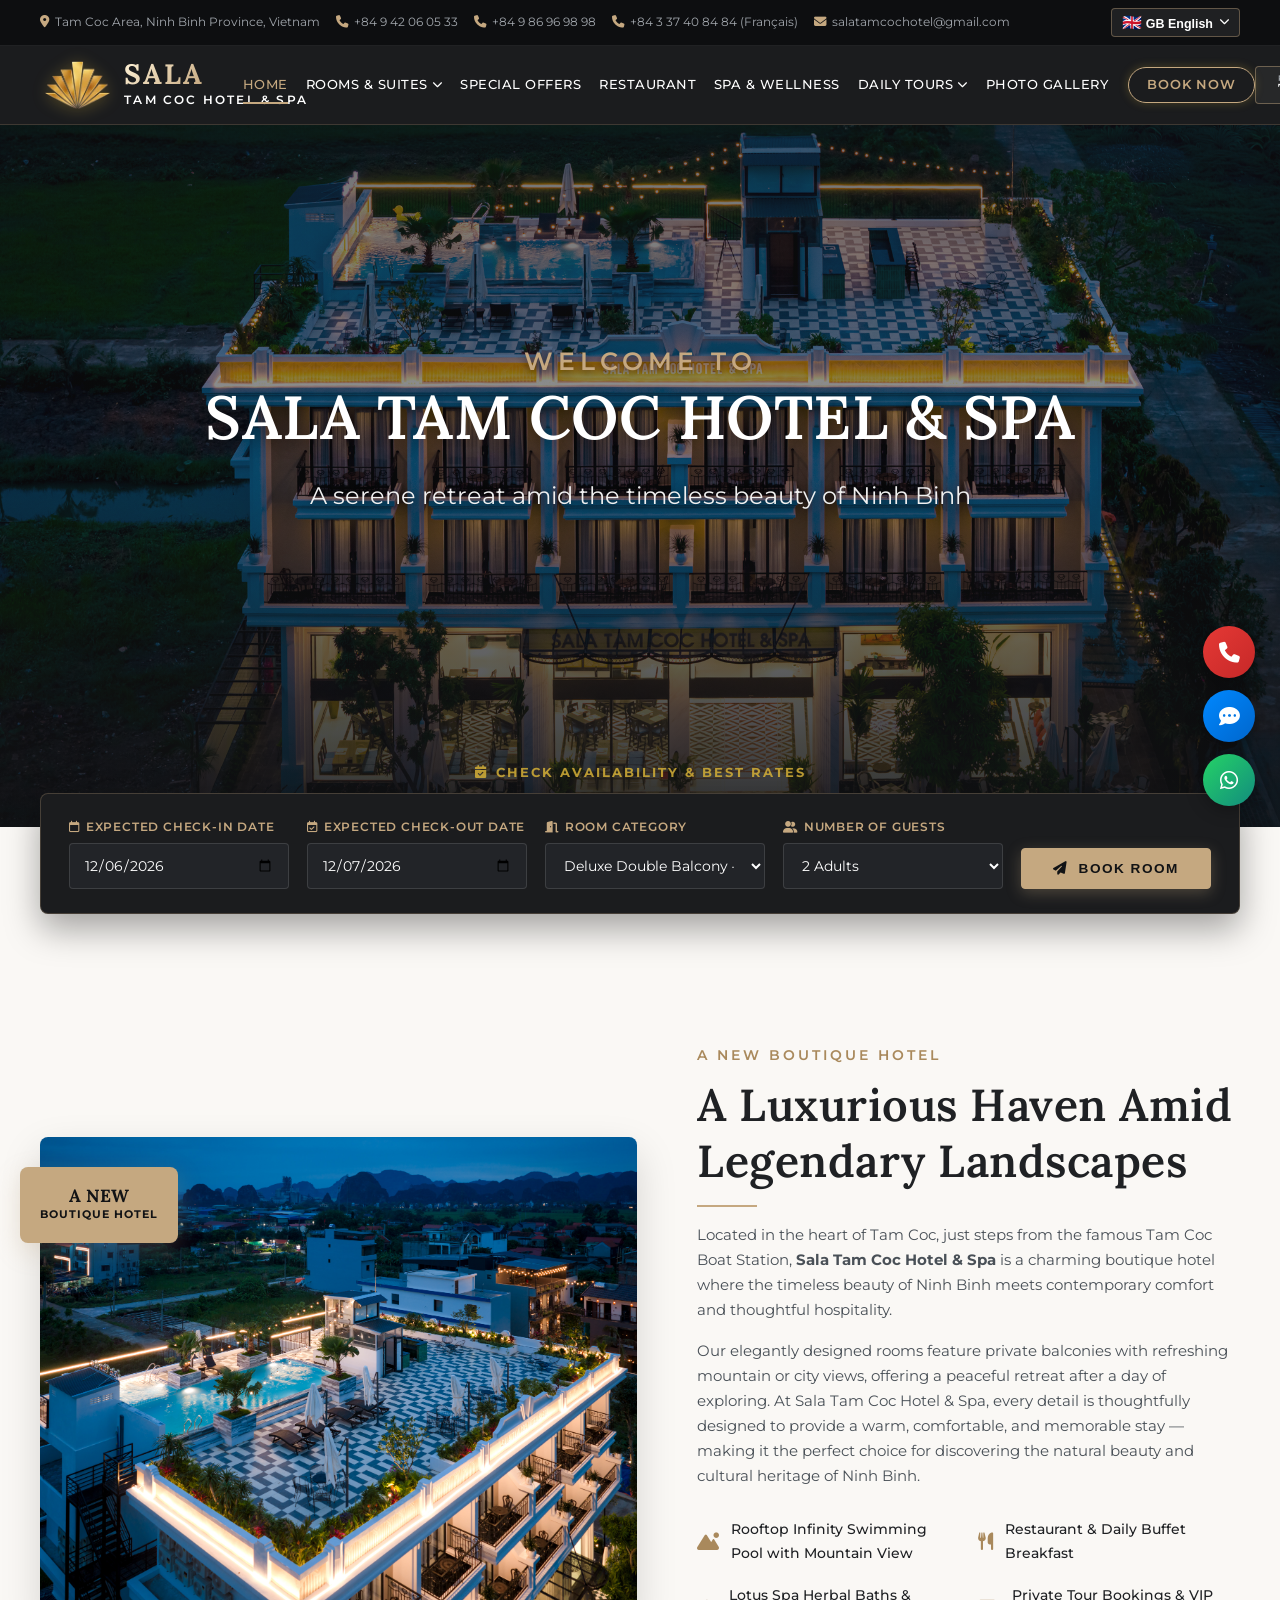
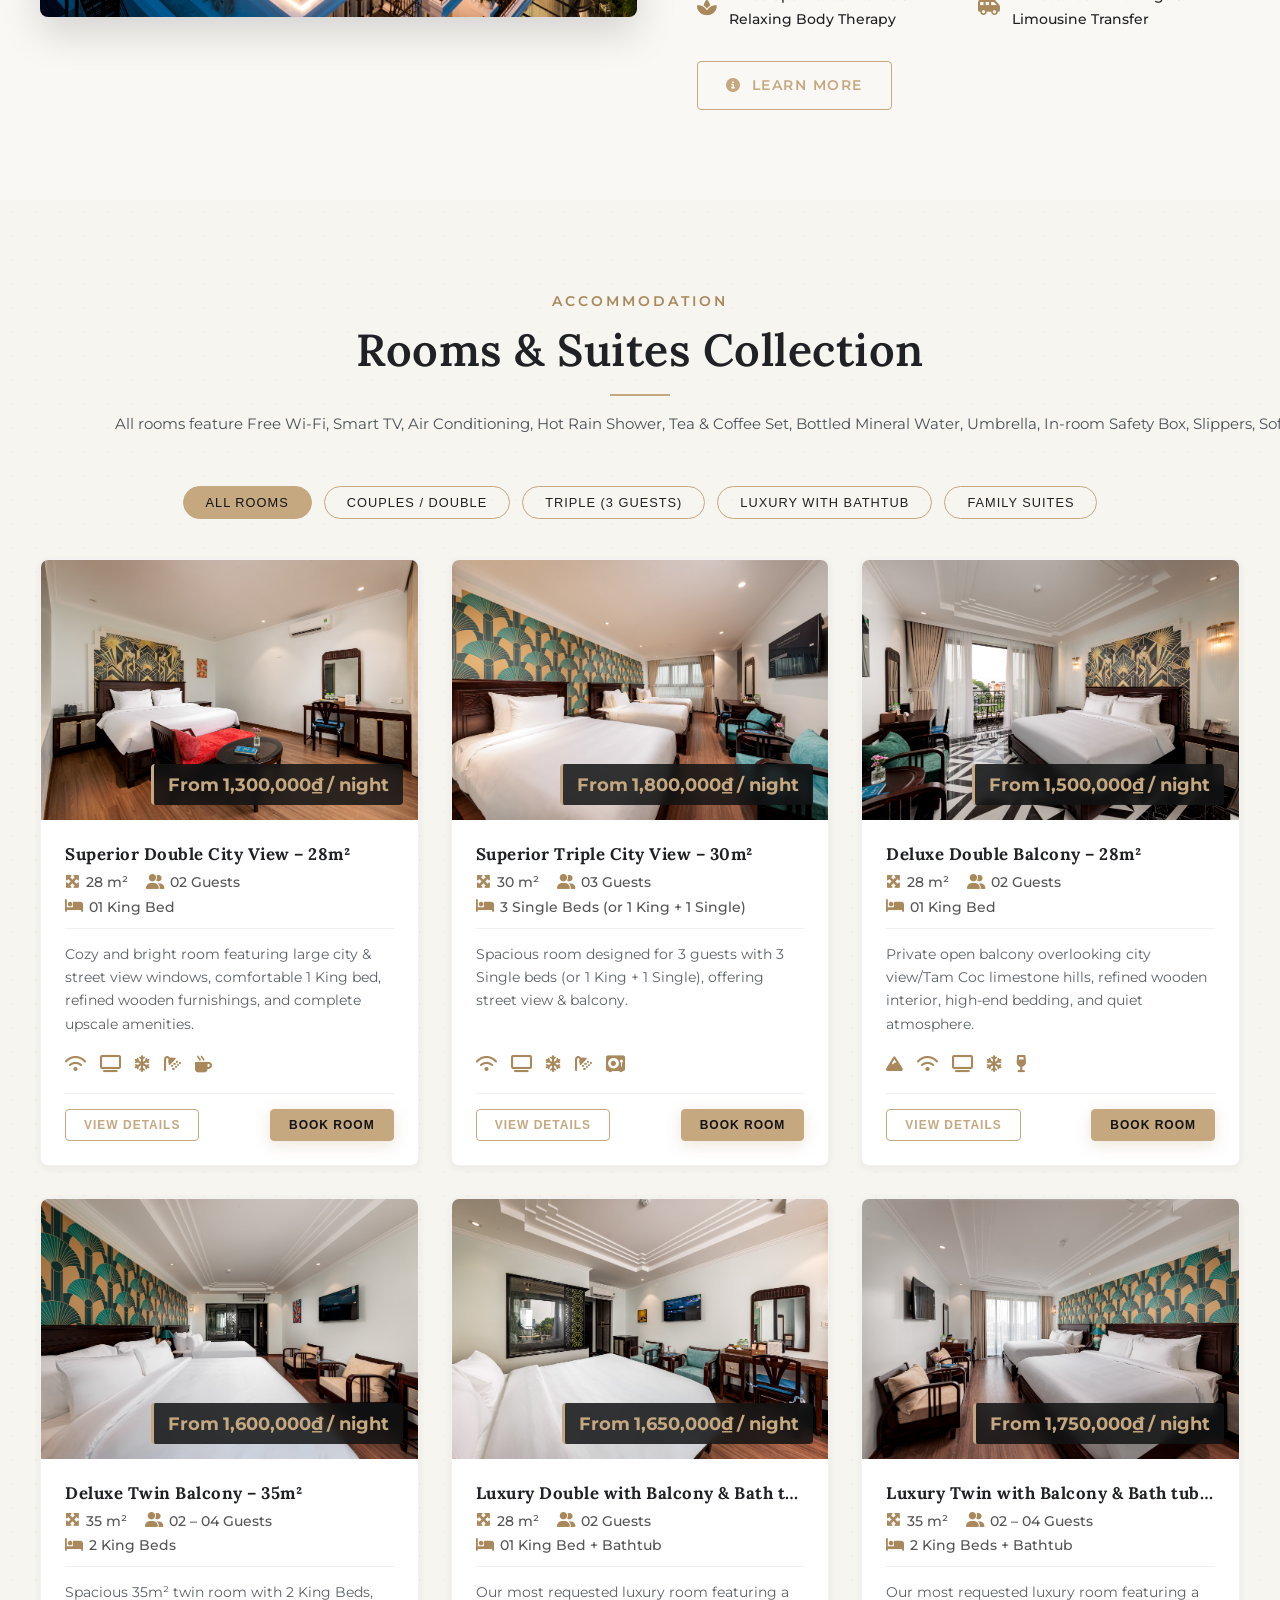
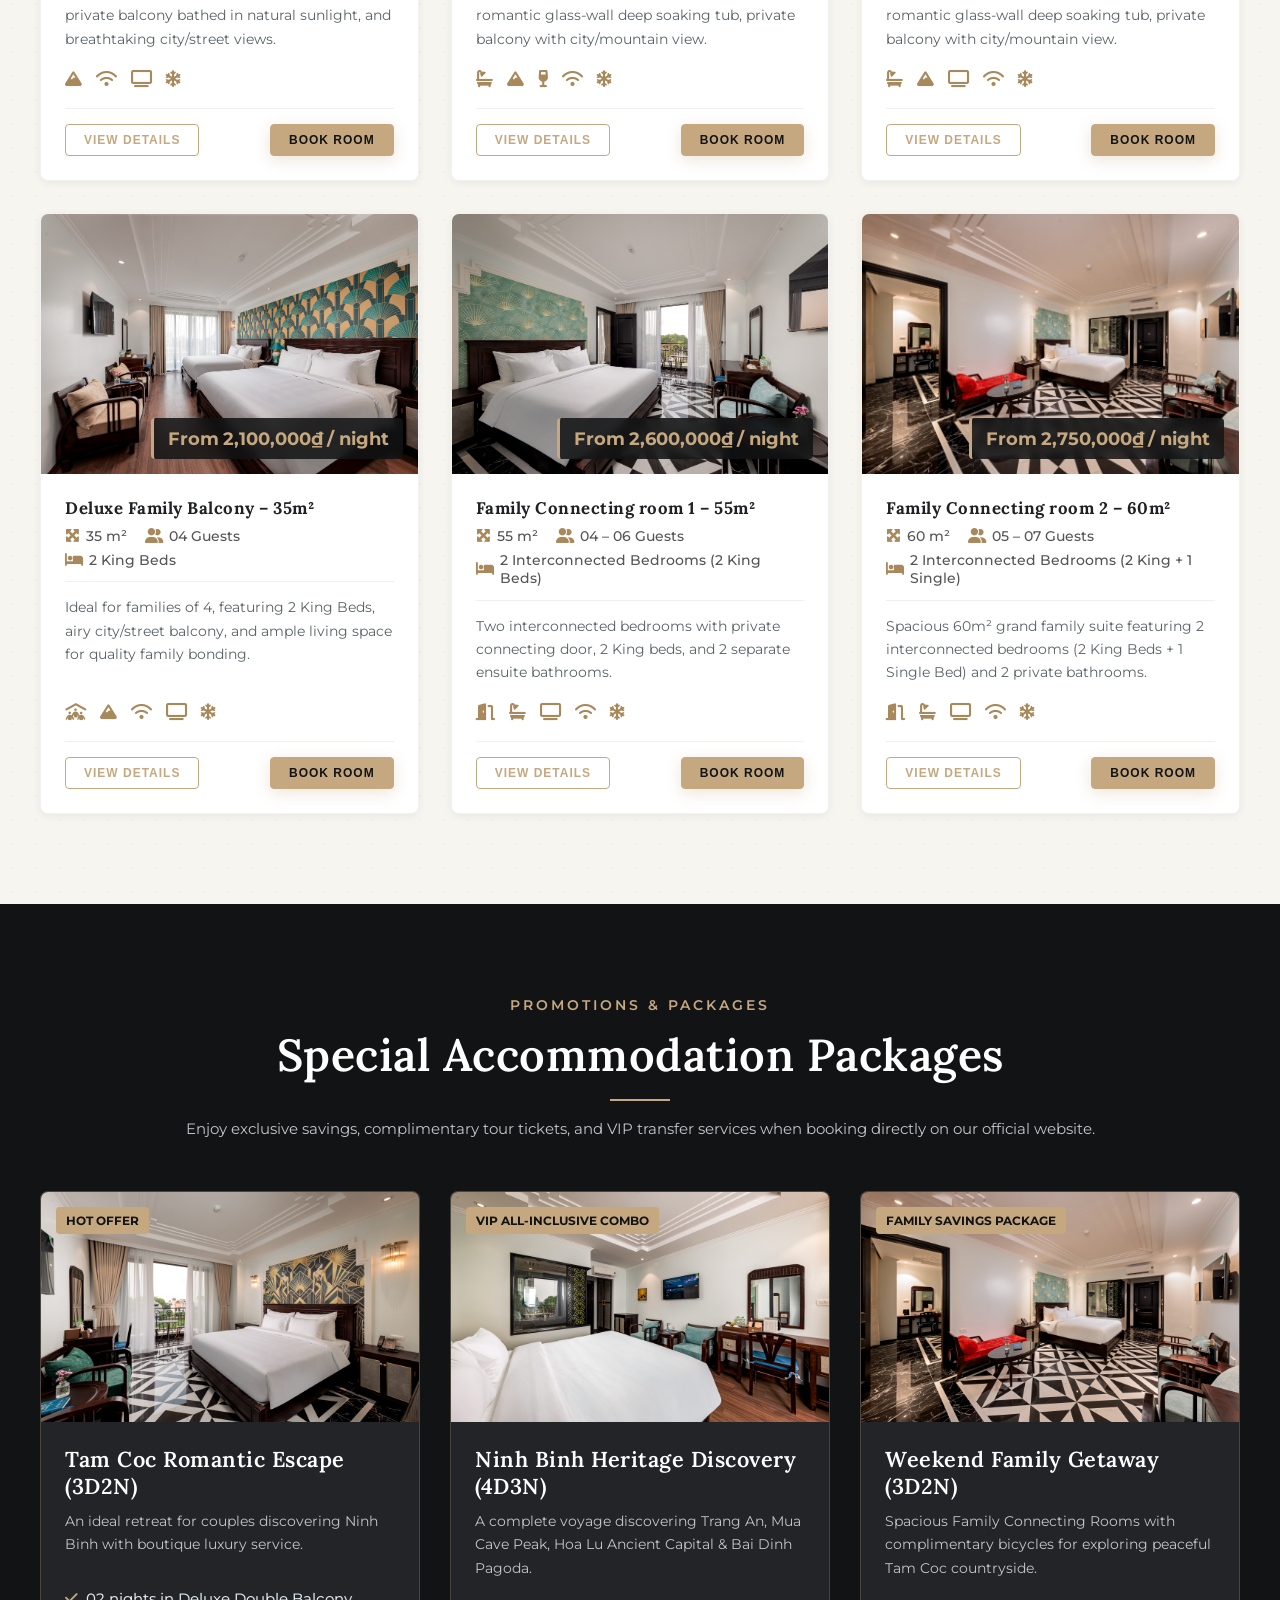
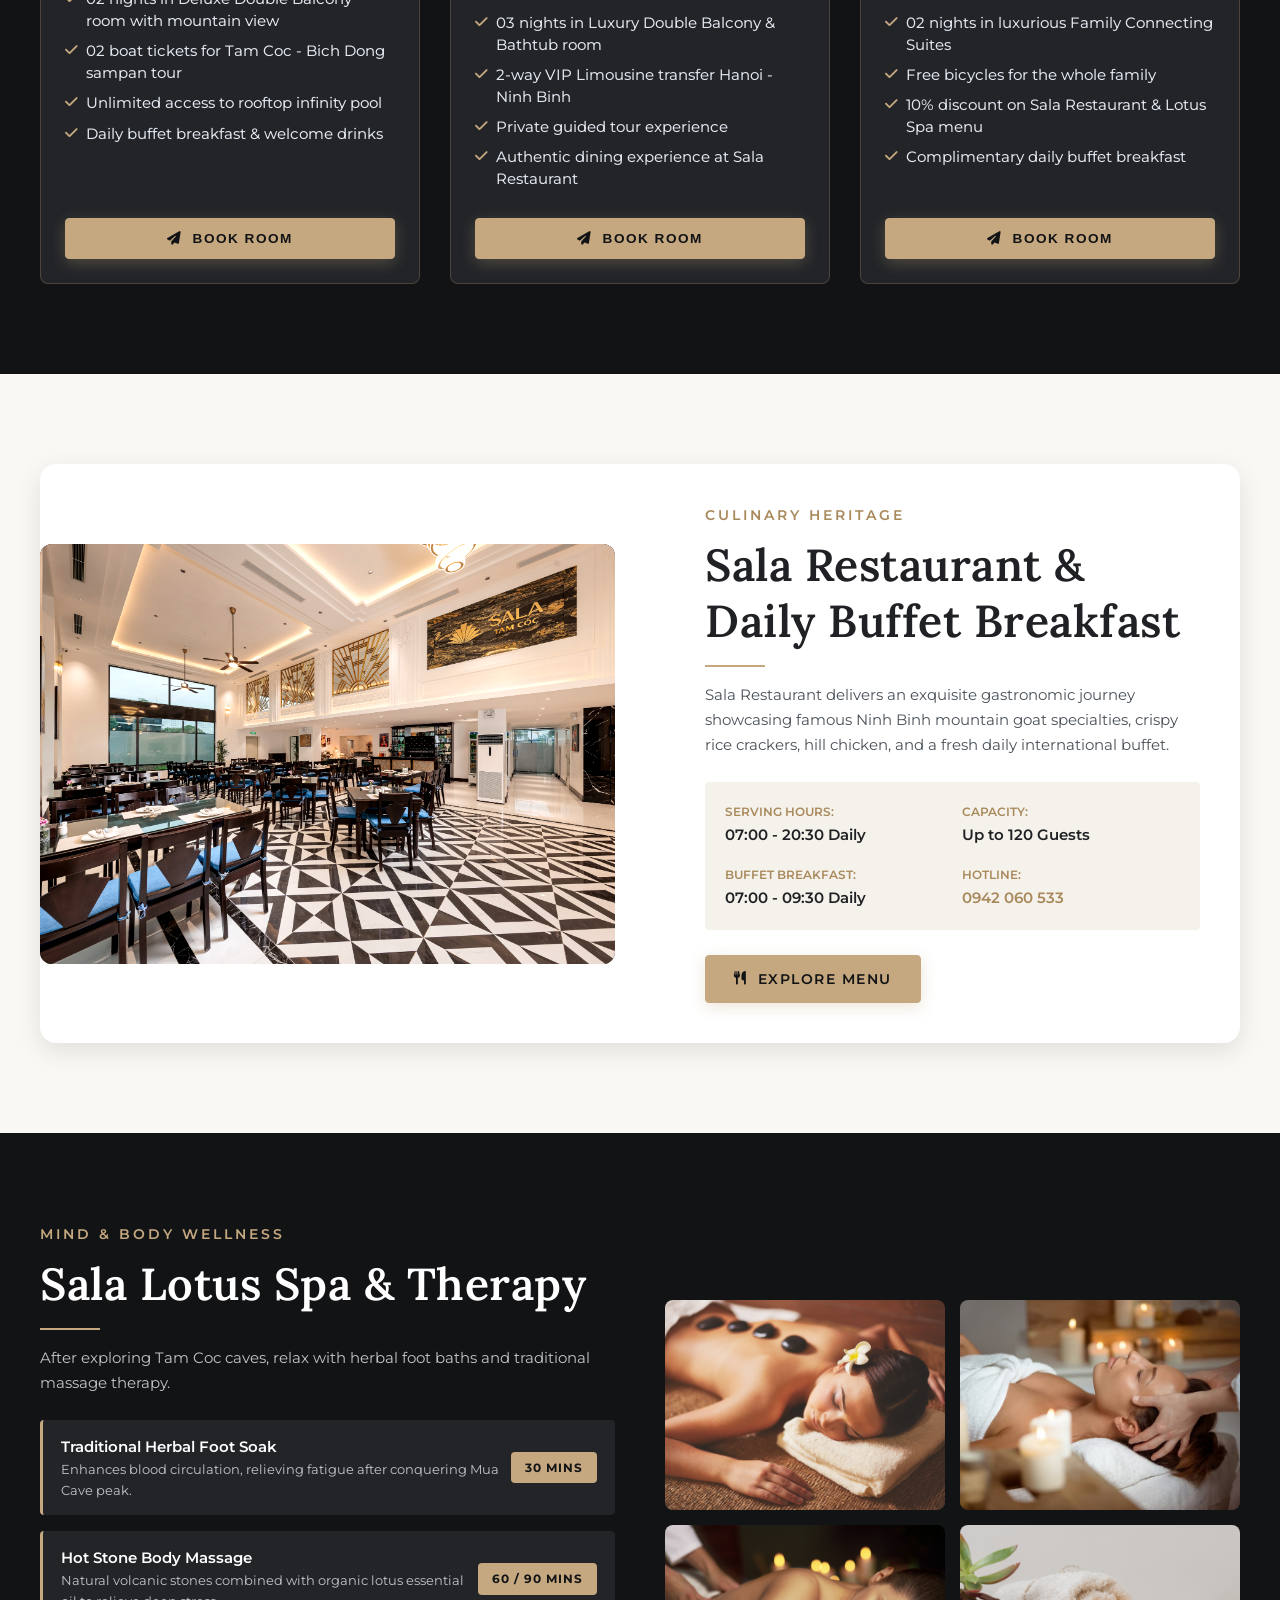
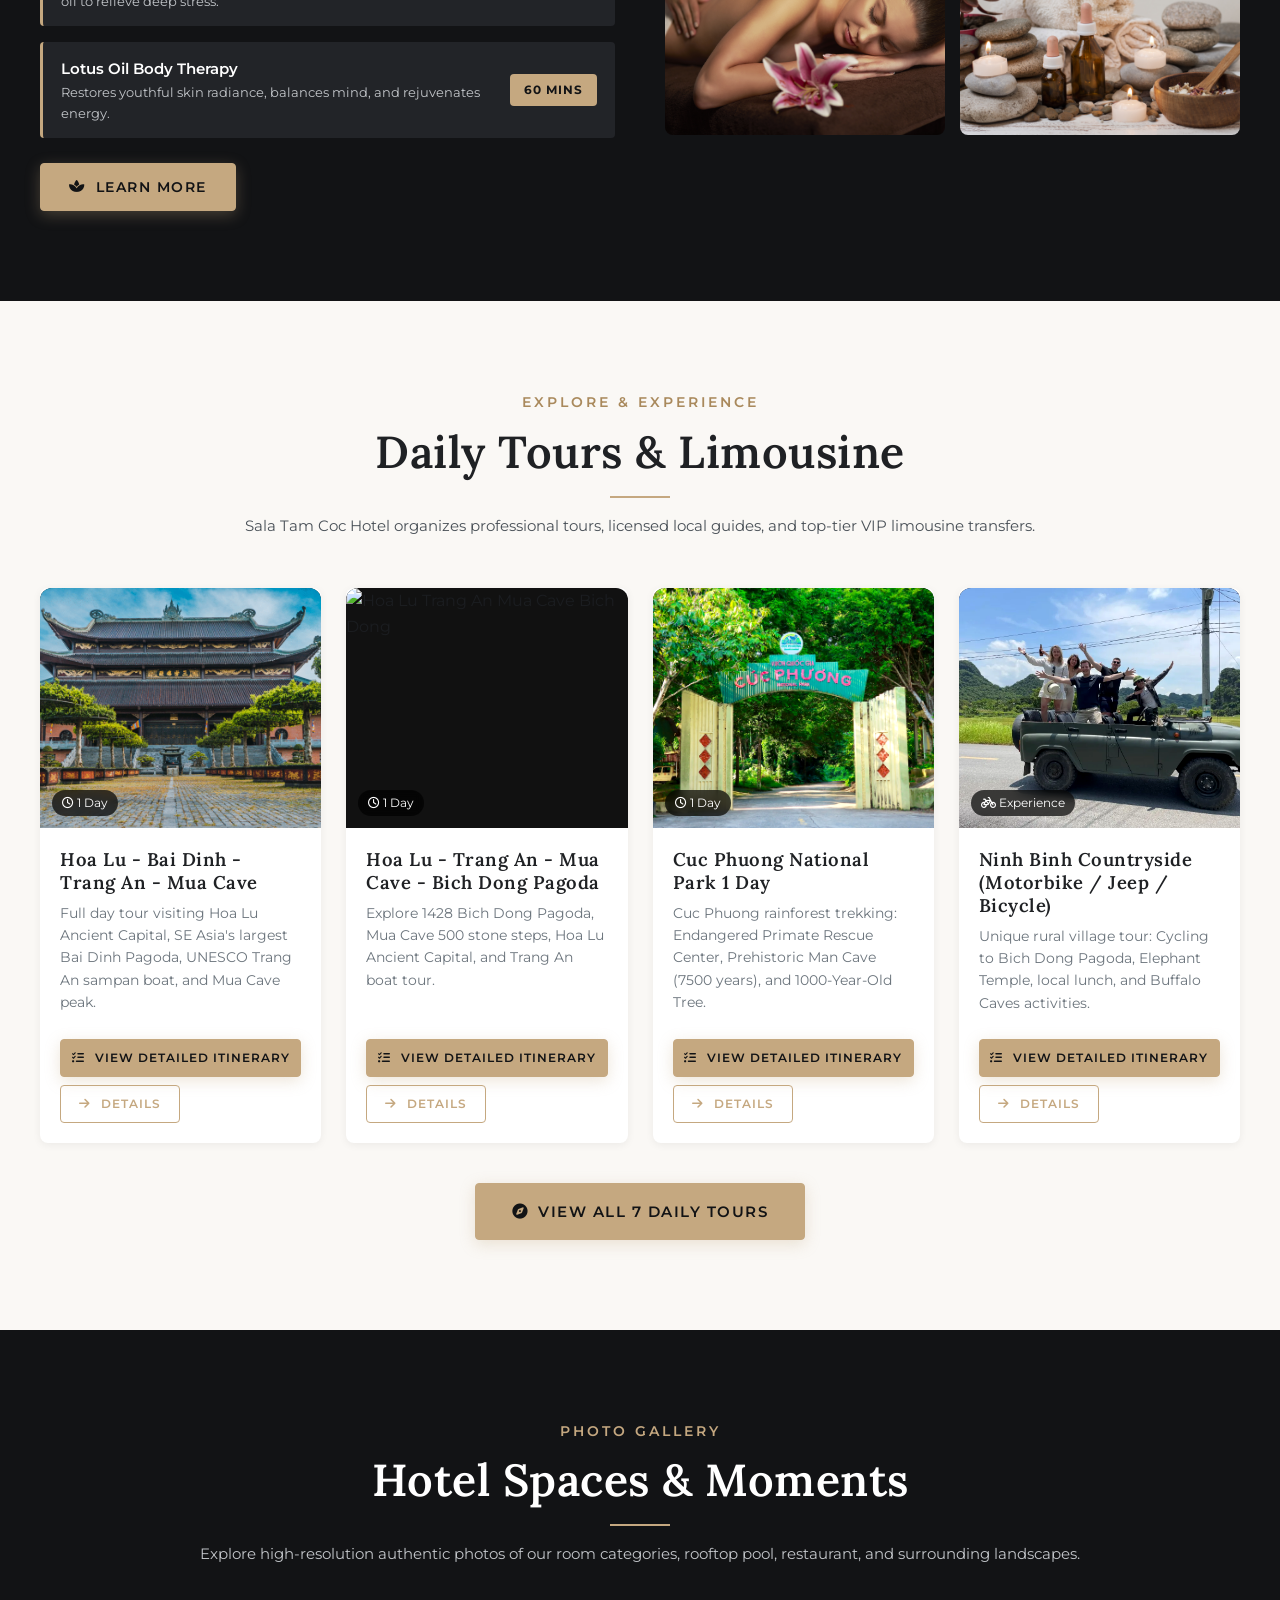
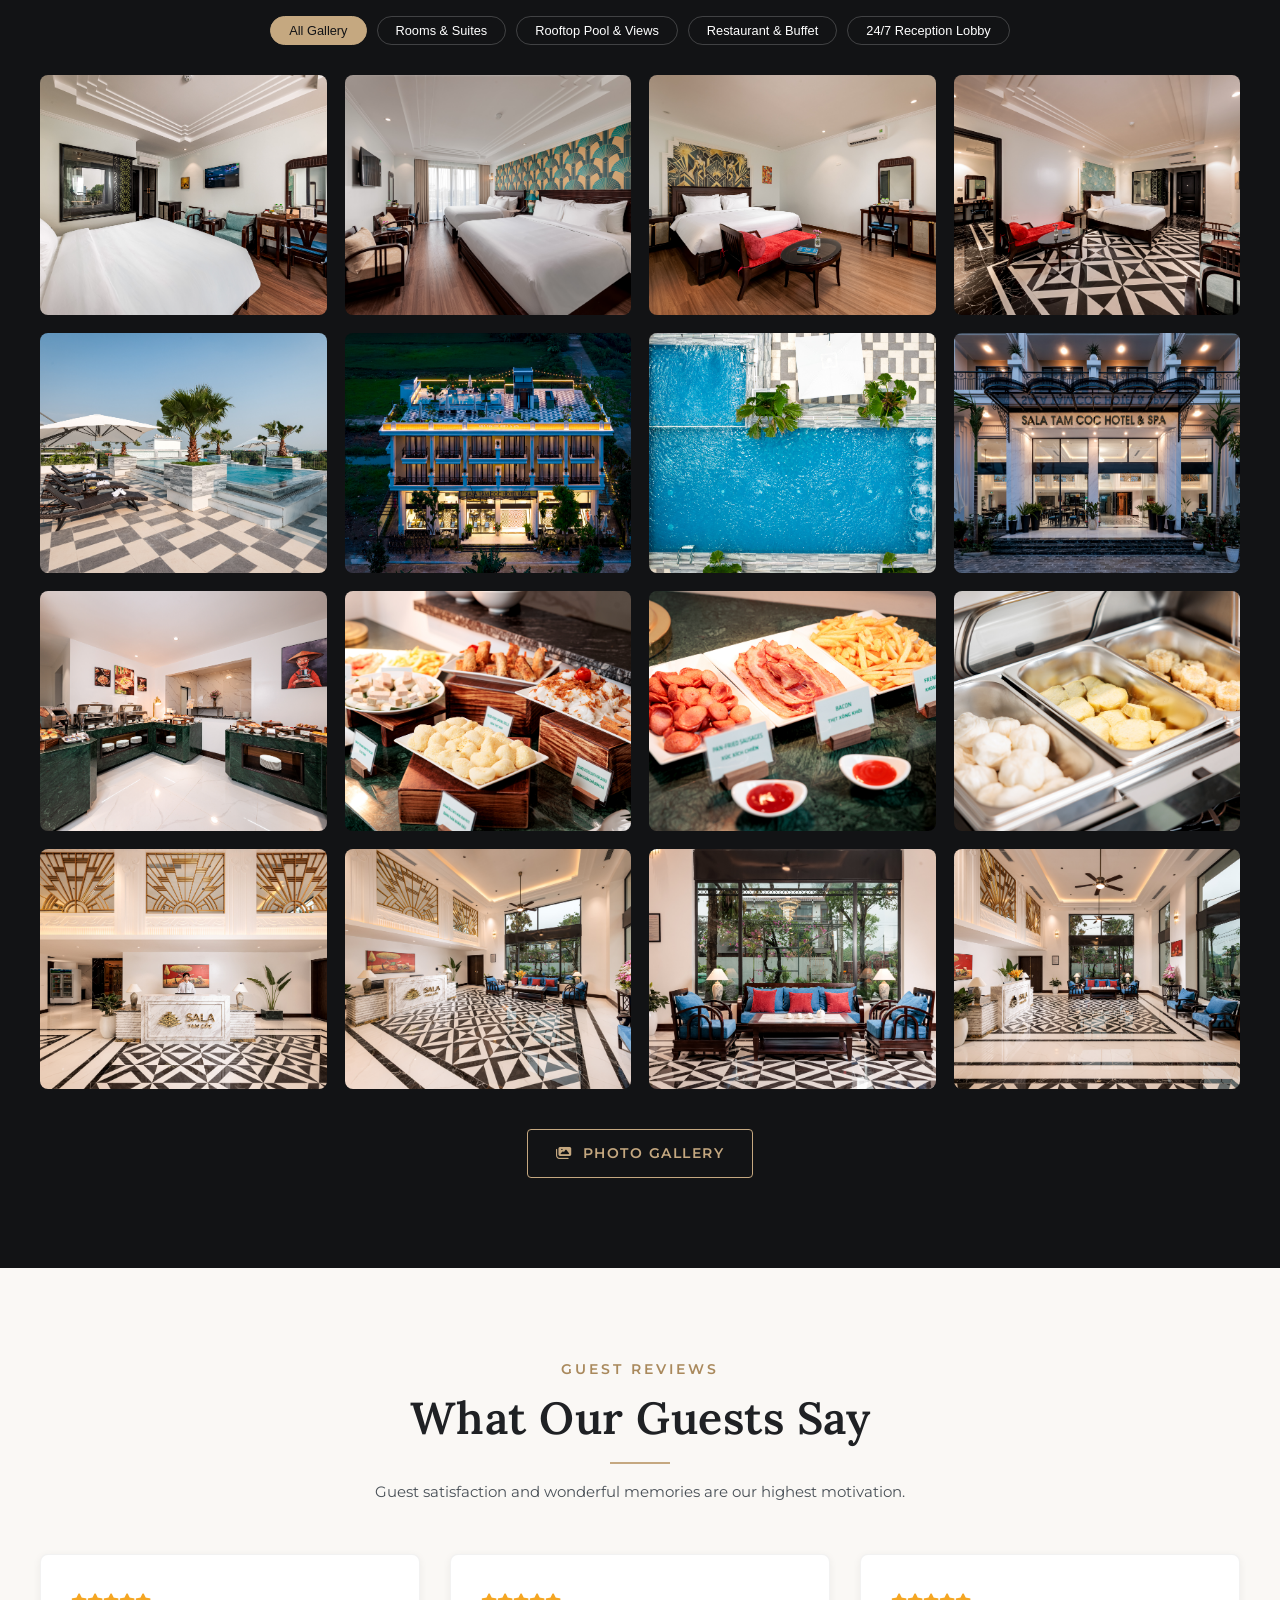
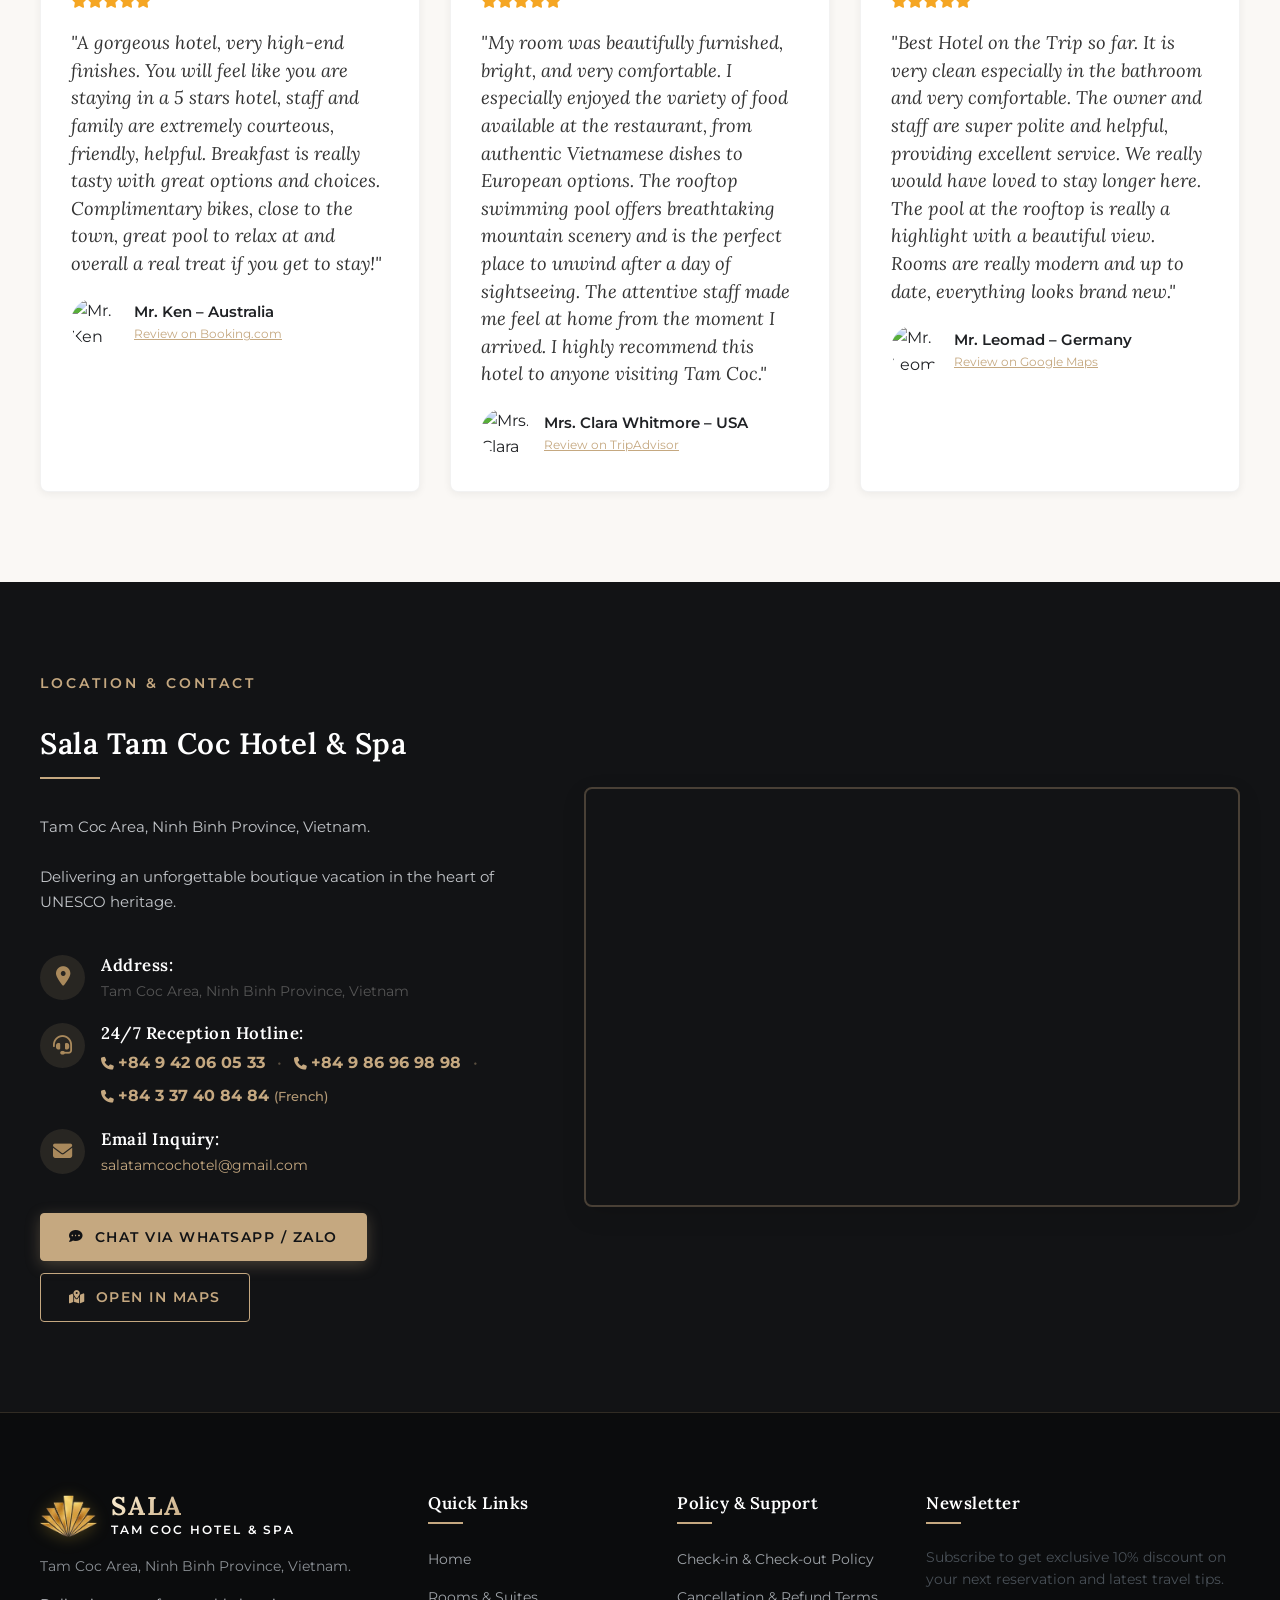
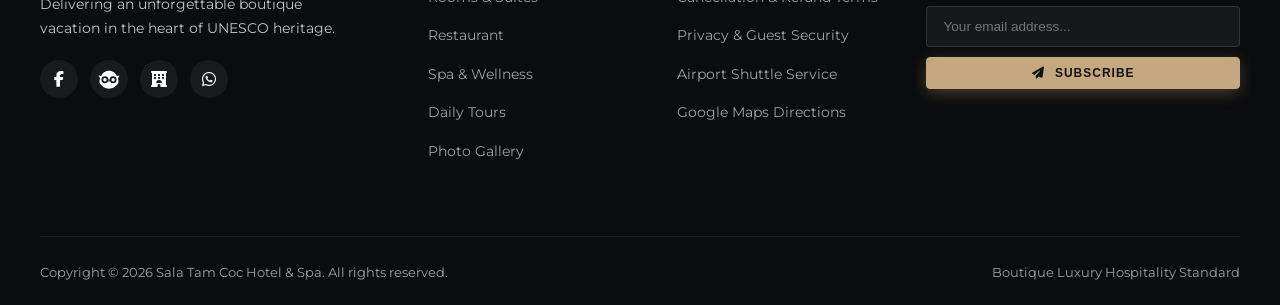
==== index.html @ 6b7635bf "Install Vercel Web Analytics # Vercel Web Analytics Implementation Report  ## Summary Successfully i" ====
<!DOCTYPE html>
<html lang="en">
<head>
  <meta charset="UTF-8">
  <meta name="viewport" content="width=device-width, initial-scale=1.0">
  <title>Sala Tam Cốc Hotel & Spa | Khách Sạn Nghỉ Dưỡng Sang Trọng Tại Ninh Bình</title>
  <meta name="description" content="Chào mừng đến với Sala Tam Cốc Hotel & Spa - Khách sạn nghỉ dưỡng đẳng cấp tại Khu Đồng Đốt, Phường Nam Hoa Lư, Tỉnh Ninh Bình. Đặt phòng trực tiếp nhận ưu đãi tốt nhất.">
  <meta name="keywords" content="Sala Tam Coc Hotel, Sala Tam Coc Spa, Khách sạn Tam Cốc, Khách sạn Ninh Bình, Khách sạn Hoa Lư, Du lịch Tam Cốc, Đặt phòng Ninh Bình">
  
  <!-- Favicon / Site Icons (Google Search, Browser Tabs, Mobile Devices) -->
  <link rel="icon" type="image/png" sizes="48x48" href="favicon-48x48.png">
  <link rel="icon" type="image/png" sizes="32x32" href="favicon-32x32.png">
  <link rel="icon" type="image/png" sizes="16x16" href="favicon-16x16.png">
  <link rel="shortcut icon" href="favicon.ico">
  <link rel="apple-touch-icon" sizes="180x180" href="apple-touch-icon.png">
  <link rel="icon" href="favicon.svg" type="image/svg+xml">
  
  <!-- OpenGraph & Social / Search Snippet Metadata -->
  <meta property="og:type" content="website">
  <meta property="og:url" content="https://salatamcochotel.com/">
  <meta property="og:title" content="Sala Tam Cốc Hotel & Spa | Khách Sạn Nghỉ Dưỡng Sang Trọng Tại Ninh Bình">
  <meta property="og:description" content="Chào mừng đến với Sala Tam Cốc Hotel & Spa - Khách sạn nghỉ dưỡng đẳng cấp tại Ninh Bình. Đặt phòng trực tiếp nhận ưu đãi tốt nhất.">
  <meta property="og:image" content="https://salatamcochotel.com/assets/images/logo.png">
  <meta name="twitter:card" content="summary_large_image">
  <meta name="twitter:image" content="https://salatamcochotel.com/assets/images/logo.png">
  
  <!-- Font Awesome 6 -->
  <link rel="stylesheet" href="https://cdnjs.cloudflare.com/ajax/libs/font-awesome/6.4.0/css/all.min.css">
  
  <meta http-equiv="Cache-Control" content="no-cache, no-store, must-revalidate">
  <meta http-equiv="Pragma" content="no-cache">
  <meta http-equiv="Expires" content="0">
  
  <!-- Critical Mobile Navigation Protection -->
  <style>
    html, body {
      overflow-x: hidden !important;
      max-width: 100vw !important;
      width: 100% !important;
    }
    @media (max-width: 992px) {
      .nav-menu {
        display: none !important;
        visibility: hidden !important;
        opacity: 0 !important;
        pointer-events: none !important;
        position: fixed !important;
        top: 0 !important;
        right: 0 !important;
      }
      .nav-menu.open {
        display: flex !important;
        visibility: visible !important;
        opacity: 1 !important;
        pointer-events: auto !important;
      }
    }
  </style>
  
  <!-- Custom Stylesheet -->
  <link rel="stylesheet" href="assets/css/style.css">
  <!-- Force nav hidden immediately before any other JS can run -->
  <script>
    (function() {
      document.documentElement.style.overflowX = 'hidden';
      document.documentElement.style.maxWidth = '100vw';
      function protectNav() {
        var navMenu = document.querySelector('.nav-menu');
        if (navMenu) {
          if (window.innerWidth <= 992) {
            if (!navMenu.classList.contains('open')) {
              navMenu.style.setProperty('display', 'none', 'important');
              navMenu.style.setProperty('visibility', 'hidden', 'important');
              navMenu.style.setProperty('opacity', '0', 'important');
              navMenu.style.setProperty('pointer-events', 'none', 'important');
            }
          } else {
            navMenu.style.removeProperty('display');
            navMenu.style.removeProperty('visibility');
            navMenu.style.removeProperty('opacity');
            navMenu.style.removeProperty('pointer-events');
          }
        }
      }
      document.addEventListener('DOMContentLoaded', protectNav);
      window.addEventListener('resize', protectNav);
      window.addEventListener('scroll', protectNav);
    })();
  </script>
  
  <!-- Vercel Web Analytics -->
  <script defer src="https://cdn.vercel-insights.com/v1/script.js"></script>
</head>
<body style="overflow-x:hidden;max-width:100vw;width:100%;">

  <!-- ================= TOPBAR ================= -->
  <div class="topbar">
    <div class="container topbar-content">
      <div class="topbar-info">
        <span><i class="fa-solid fa-location-dot"></i> <span data-i18n="address">Tam Coc Area, Ninh Binh Province, Vietnam</span></span>
        <a href="tel:0942060533"><i class="fa-solid fa-phone"></i> <span data-i18n="hotline_1">+84 9 42 06 05 33</span></a>
        <a href="tel:0986969898"><i class="fa-solid fa-phone"></i> <span data-i18n="hotline_2">+84 9 86 96 98 98</span></a>
        <a href="tel:0337408484"><i class="fa-solid fa-phone"></i> <span data-i18n="hotline_3">+84 3 37 40 84 84 (Français)</span></a>
        <a href="mailto:salatamcochotel@gmail.com"><i class="fa-solid fa-envelope"></i> salatamcochotel@gmail.com</a>
      </div>
      <div class="topbar-actions">
        <div class="lang-switch">
          <button class="lang-btn" type="button" aria-label="Select Language">
            <span class="current-lang-display"><span class="lang-flag">🇬🇧</span> GB English</span>
            <i class="fa-solid fa-chevron-down" style="font-size: 0.65rem;"></i>
          </button>
          <div class="lang-dropdown">
            <a href="#" data-lang="en" class="active"><span class="lang-flag">🇬🇧</span> GB English</a>
            <a href="#" data-lang="vi"><span class="lang-flag">🇻🇳</span> Tiếng Việt</a>
            <a href="#" data-lang="fr"><span class="lang-flag">🇫🇷</span> Français</a>
          </div>
        </div>
      </div>
    </div>
  </div>

  <!-- ================= MAIN HEADER & NAV ================= -->
  <header class="header-main">
    <div class="container navbar">
      <a href="index.html" class="logo-brand">
        <img src="assets/images/logo.png" alt="Sala Tam Coc Hotel & Spa Logo" class="logo-emblem-img">
        <div class="logo-text-wrap">
          <span class="logo-title">SALA</span>
          <span class="logo-subtitle">TAM COC HOTEL & SPA</span>
        </div>
      </a>

      <nav class="nav-menu">
        <div class="nav-item"><a href="index.html" class="nav-link active" data-i18n="nav_home">Home</a></div>
        <div class="nav-item">
          <a href="rooms.html" class="nav-link"><span data-i18n="nav_rooms">Rooms & Suites</span> <i class="fa-solid fa-chevron-down" style="font-size: 0.65rem;"></i></a>
          <div class="nav-dropdown">
            <a href="rooms.html#superior-double">Superior Double City View</a>
            <a href="rooms.html#superior-triple">Superior Triple City View</a>
            <a href="rooms.html#deluxe-double">Deluxe Double Balcony</a>
            <a href="rooms.html#deluxe-twin">Deluxe Twin Balcony</a>
            <a href="rooms.html#luxury-double">Luxury Double Balcony & Bath tub</a>
            <a href="rooms.html#luxury-twin">Luxury Twin Balcony & Bath tub</a>
            <a href="rooms.html#deluxe-family">Deluxe Family Balcony</a>
            <a href="rooms.html#family-connecting">Family Connecting room 1</a>
            <a href="rooms.html#family-connecting-2">Family Connecting room 2</a>
          </div>
        </div>
        <div class="nav-item"><a href="#offers" class="nav-link" data-i18n="nav_offers">Special Offers</a></div>
        <div class="nav-item"><a href="dining.html" class="nav-link" data-i18n="nav_dining">Restaurant</a></div>
        <div class="nav-item"><a href="spa.html" class="nav-link" data-i18n="nav_spa">Spa & Wellness</a></div>
        <div class="nav-item">
          <a href="tours.html" class="nav-link"><span data-i18n="nav_tours">Daily Tours</span> <i class="fa-solid fa-chevron-down" style="font-size: 0.65rem;"></i></a>
          <div class="nav-dropdown">
            <a href="tours.html#hoa-lu-bai-dinh-trang-an-mua-cave">Hoa Lu - Bai Dinh - Trang An - Mua Cave</a>
            <a href="tours.html#hoa-lu-trang-an-mua-cave-bich-dong">Hoa Lu - Trang An - Mua Cave - Bich Dong</a>
            <a href="tours.html#bai-dinh-trang-an-mua-cave">Bai Dinh - Trang An - Mua Cave</a>
            <a href="tours.html#cuc-phuong-national-park">Cuc Phuong National Park Tour</a>
            <a href="tours.html#cuc-phuong-van-long">Cuc Phuong & Van Long Wetland</a>
            <a href="tours.html#countryside-adventure">Ninh Binh Countryside Adventure</a>
            <a href="tours.html#bich-dong-thai-vy-thung-nham">Bich Dong - Thai Vy - Thung Nham</a>
            <a href="tours.html#limousine">VIP Limousine Transfer</a>
          </div>
        </div>
        <div class="nav-item"><a href="gallery.html" class="nav-link" data-i18n="nav_gallery">Photo Gallery</a></div>
        <div class="nav-item"><a href="#" class="nav-link nav-book-now" data-open-booking="true" data-i18n="nav_contact">Book Now</a></div>

        <div class="mobile-drawer-extra">
          <div class="mobile-drawer-lang">
            <span class="mobile-drawer-title"><i class="fa-solid fa-globe"></i> <span data-i18n="select_language">Language</span></span>
            <div class="mobile-lang-pills">
              <button class="mobile-lang-pill active" data-lang="en"><span class="lang-flag">🇬🇧</span> English</button>
              <button class="mobile-lang-pill" data-lang="vi"><span class="lang-flag">🇻🇳</span> Tiếng Việt</button>
              <button class="mobile-lang-pill" data-lang="fr"><span class="lang-flag">🇫🇷</span> Français</button>
            </div>
          </div>

          <div class="mobile-drawer-ta">
            <span class="mobile-drawer-title"><i class="fa-brands fa-tripadvisor" style="color: #00af87;"></i> <span data-i18n="ta_reviews">TripAdvisor</span></span>
            <a href="https://www.tripadvisor.com.sg/Hotel_Review-g303945-d34432325-Reviews-Sala_Tam_Coc_Hotel_Spa-Ninh_Binh_Ninh_Binh_Province.html" target="_blank" rel="noopener noreferrer" class="mobile-ta-badge" title="Recommended on TripAdvisor">
              <i class="fa-brands fa-tripadvisor ta-icon"></i>
              <div class="ta-text-group">
                <span class="ta-sub" data-i18n="ta_rec_on">RECOMMENDED ON</span>
                <span class="ta-title">Tripadvisor</span>
              </div>
            </a>
          </div>
        </div>
      </nav>

      <div class="nav-cta">
        <a href="https://www.tripadvisor.com.sg/Hotel_Review-g303945-d34432325-Reviews-Sala_Tam_Coc_Hotel_Spa-Ninh_Binh_Ninh_Binh_Province.html" target="_blank" rel="noopener noreferrer" class="nav-tripadvisor-badge" title="Recommended on TripAdvisor - Sala Tam Coc Hotel & Spa">
          <div class="ta-badge-inner">
            <i class="fa-brands fa-tripadvisor ta-icon"></i>
            <div class="ta-text-group">
              <span class="ta-sub" data-i18n="ta_rec_on">RECOMMENDED ON</span>
              <span class="ta-title">Tripadvisor</span>
            </div>
          </div>
        </a>
        <button class="mobile-toggle" aria-label="Toggle Navigation">
          <i class="fa-solid fa-bars"></i>
        </button>
      </div>
    </div>
  </header>

  <!-- ================= HERO BANNER SLIDER ================= -->
  <section class="hero-section">
    <div class="hero-slider-wrap">
      <div class="hero-slide active" style="background-image: url('Ảnh Sala Tam Coc Hotel & Spa/Bể Bơi Sân Thượng %2B Tòa Nhà/DJI_20260423182252_0228_D_ANTS.jpg');"></div>
      <div class="hero-slide" style="background-image: url('Ảnh Sala Tam Coc Hotel & Spa/Bể Bơi Sân Thượng %2B Tòa Nhà/DJI_20260422114932_0048_D_ANTS.jpg');"></div>
      <div class="hero-slide" style="background-image: url('Ảnh Sala Tam Coc Hotel & Spa/Bể Bơi Sân Thượng %2B Tòa Nhà/ANT_4441.jpg');"></div>
      <div class="hero-slide" style="background-image: url('Ảnh Sala Tam Coc Hotel & Spa/Buffet Sáng %2B Nhà Hàng và Sảnh Lễ Tân/ANT_4707.jpg');"></div>
    </div>
    <div class="hero-overlay"></div>

    <div class="container hero-content">
      <span class="hero-subtitle" data-i18n="hero_sub_1">WELCOME TO</span>
      <h1 class="hero-title" data-i18n="hero_title_1">SALA TAM COC HOTEL & SPA</h1>
      <p class="hero-desc" data-i18n="hero_desc_1">A serene retreat amid the timeless beauty of Ninh Binh</p>
    </div>
  </section>

  <!-- ================= BOOKING BAR (BOOKING INQUIRIES) ================= -->
  <div class="container booking-bar-wrapper" id="quick-booking">
    <div class="booking-bar-title">
      <i class="fa-solid fa-calendar-check"></i>
      <span data-i18n="qb_title">Check Availability & Best Rates</span>
    </div>
    <form class="booking-bar" id="quickBookingForm">
      <div class="booking-field">
        <label for="quick-checkin"><i class="fa-regular fa-calendar"></i> <span data-i18n="qb_checkin">Expected Check-in Date</span></label>
        <input type="date" id="quick-checkin" required>
      </div>

      <div class="booking-field">
        <label for="quick-checkout"><i class="fa-regular fa-calendar-check"></i> <span data-i18n="qb_checkout">Expected Check-out Date</span></label>
        <input type="date" id="quick-checkout" required>
      </div>

      <div class="booking-field">
        <label for="quick-room"><i class="fa-solid fa-door-open"></i> <span data-i18n="qb_room">Room Category</span></label>
        <select id="quick-room">
          <option value="superior-double">Superior Double City View – 28m²</option>
          <option value="superior-triple">Superior Triple City View – 30m²</option>
          <option value="deluxe-double" selected>Deluxe Double Balcony – 28m²</option>
          <option value="deluxe-twin">Deluxe Twin Balcony – 35m²</option>
          <option value="luxury-double">Luxury Double with Balcony & Bath tub – 28m²</option>
          <option value="luxury-twin">Luxury Twin with Balcony & Bath tub – 35m²</option>
          <option value="deluxe-family">Deluxe Family Balcony – 35m²</option>
          <option value="family-connecting">Family Connecting room 1 – 55m²</option>
          <option value="family-connecting-2">Family Connecting room 2 – 60m²</option>
        </select>
      </div>

      <div class="booking-field">
        <label for="quick-guests"><i class="fa-solid fa-user-group"></i> <span data-i18n="qb_guests">Number of Guests</span></label>
        <select id="quick-guests">
          <option value="1" data-i18n="guest_1">1 Adult</option>
          <option value="2" selected data-i18n="guest_2">2 Adults</option>
          <option value="3" data-i18n="guest_3">3 Adults</option>
          <option value="4" data-i18n="guest_4">4+ People (Family)</option>
        </select>
      </div>

      <button type="submit" class="btn btn-gold">
        <i class="fa-solid fa-paper-plane"></i> <span data-i18n="qb_submit">Booking Inquiries</span>
      </button>
    </form>
  </div>

  <!-- ================= ABOUT SECTION ================= -->
  <section class="section" id="about">
    <div class="container">
      <div class="about-grid">
        <div class="about-images">
          <img src="Ảnh Sala Tam Coc Hotel & Spa/Bể Bơi Sân Thượng %2B Tòa Nhà/DJI_20260423182822_0260_D_ANTS.jpg" alt="Sala Tam Coc Hotel & Spa Sunset Overview" class="about-img-main">
          <div class="about-experience-badge">
            <span class="num" style="font-size: 1.1rem;" data-i18n="about_badge_num">A NEW</span>
            <span class="text" data-i18n="about_badge_text">Boutique Hotel</span>
          </div>
        </div>

        <div class="about-text">
          <span class="section-subtitle" data-i18n="about_sub">A New Boutique Hotel</span>
          <h2 class="section-title text-left" data-i18n="about_title">A Luxurious Haven Amid Legendary Landscapes</h2>
          <p data-i18n="about_desc_1">Located in the heart of Tam Coc, just steps from the famous Tam Coc Boat Station, <strong>Sala Tam Coc Hotel & Spa</strong> is a charming boutique hotel where the timeless beauty of Ninh Binh meets contemporary comfort and thoughtful hospitality.</p>
          <p data-i18n="about_desc_2">Our elegantly designed rooms feature private balconies with refreshing mountain or city views, offering a peaceful retreat after a day of exploring. At Sala Tam Coc Hotel & Spa, every detail is thoughtfully designed to provide a warm, comfortable, and memorable stay — making it the perfect choice for discovering the natural beauty and cultural heritage of Ninh Binh.</p>

          <div class="feature-list">
            <div class="feature-item"><i class="fa-solid fa-mountain-sun"></i> <span data-i18n="feat_pool">Rooftop Infinity Swimming Pool with Mountain View</span></div>
            <div class="feature-item"><i class="fa-solid fa-utensils"></i> <span data-i18n="feat_dining">Restaurant & Daily Complimentary Buffet Breakfast</span></div>
            <div class="feature-item"><i class="fa-solid fa-spa"></i> <span data-i18n="feat_spa">Lotus Spa Herbal Baths & Relaxing Body Therapy</span></div>
            <div class="feature-item"><i class="fa-solid fa-van-shuttle"></i> <span data-i18n="feat_tours">Private Tour Bookings & VIP Limousine Transfer</span></div>
          </div>

          <a href="#" data-open-booking="true" class="btn btn-outline-gold"><i class="fa-solid fa-circle-info"></i> <span data-i18n="btn_learn_more">Booking Inquiries</span></a>
        </div>
      </div>
    </div>
  </section>

  <!-- ================= ACCOMMODATION / ROOMS SECTION ================= -->
  <section class="section bg-pattern" id="rooms" style="background-color: #f7f5f0;">
    <div class="container">
      <div class="section-title-wrap">
        <span class="section-subtitle" data-i18n="rooms_sub">ACCOMMODATION</span>
        <h2 class="section-title" data-i18n="rooms_title">Rooms & Suites Collection</h2>
        <p data-i18n="rooms_desc" style="max-width: 1100px; margin: 0 auto; text-align: center;">All rooms feature Free Wi-Fi, Smart TV, Air Conditioning, Hot Rain Shower, Tea & Coffee Set,<br>Bottled Mineral Water, Umbrella, In-room Safety Box, Slippers, Soft Bathrobes.</p>
      </div>

      <div class="rooms-filter">
        <button class="active" data-filter="all" data-i18n="filter_all">All Rooms</button>
        <button data-filter="double" data-i18n="filter_double">Couples / Double</button>
        <button data-filter="triple" data-i18n="filter_triple">Triple (3 Guests)</button>
        <button data-filter="luxury" data-i18n="filter_luxury">Luxury with Bathtub</button>
        <button data-filter="family" data-i18n="filter_family">Family Suites</button>
      </div>

      <div class="rooms-grid">
        <!-- Room 1: Superior Double -->
        <div class="room-card" data-category="double" id="superior-double">
          <div class="room-thumb-wrap">
            <img src="Ảnh Sala Tam Coc Hotel & Spa/Superior Double city view/ANT_4807.jpg" alt="Superior Double City view – 28m2" class="room-thumb" data-open-room-detail="superior-double" style="cursor: pointer;">
            <div class="room-price-tag"><span data-i18n="price_from">From</span> <span>1,300,000₫</span> <span data-i18n="per_night">/ night</span></div>
          </div>
          <div class="room-body">
            <h3 class="room-title"><a href="#" data-open-room-detail="superior-double">Superior Double City View – 28m²</a></h3>
            <div class="room-meta">
              <div class="room-meta-row1">
                <span><i class="fa-solid fa-maximize"></i> 28 m²</span>
                <span><i class="fa-solid fa-user-group"></i> <span data-i18n="guests_2">02 Guests</span></span>
              </div>
              <div class="room-meta-row2">
                <span><i class="fa-solid fa-bed"></i> 01 King Bed (1.8m x 2.0m)</span>
              </div>
            </div>
            <p class="room-desc" data-i18n="room1_desc">Cozy and bright with large city-view windows, comfortable 1 King bed, and complete upscale amenities.</p>
            <div class="room-amenities">
              <i class="fa-solid fa-wifi" title="Free Wi-Fi"></i>
              <i class="fa-solid fa-tv" title="Smart TV"></i>
              <i class="fa-solid fa-snowflake" title="Air Conditioning"></i>
              <i class="fa-solid fa-shower" title="Hot Shower"></i>
              <i class="fa-solid fa-mug-hot" title="Free Tea & Coffee"></i>
            </div>
            <div class="room-footer">
              <button class="btn btn-outline-gold btn-sm" data-open-room-detail="superior-double" data-i18n="btn_view_details"><i class="fa-solid fa-eye"></i> View Details</button>
              <button class="btn btn-gold btn-sm" data-open-booking="superior-double" data-i18n="btn_book_room">Book Room</button>
            </div>
          </div>
        </div>

        <!-- Room 2: Superior Triple -->
        <div class="room-card" data-category="triple" id="superior-triple">
          <div class="room-thumb-wrap">
            <img src="Ảnh Sala Tam Coc Hotel & Spa/Superior Triple city view/ANT_4672.jpg" alt="Superior Triple city view – 30m2" class="room-thumb" data-open-room-detail="superior-triple" style="cursor: pointer;">
            <div class="room-price-tag"><span data-i18n="price_from">From</span> <span>1,800,000₫</span> <span data-i18n="per_night">/ night</span></div>
          </div>
          <div class="room-body">
            <h3 class="room-title"><a href="#" data-open-room-detail="superior-triple">Superior Triple City View – 30m²</a></h3>
            <div class="room-meta">
              <div class="room-meta-row1">
                <span><i class="fa-solid fa-maximize"></i> 30 m²</span>
                <span><i class="fa-solid fa-user-group"></i> <span data-i18n="guests_3">03 Guests</span></span>
              </div>
              <div class="room-meta-row2">
                <span><i class="fa-solid fa-bed"></i> 3 Single Beds (or 1 King + 1 Single)</span>
              </div>
            </div>
            <p class="room-desc" data-i18n="room2_desc">Spacious room designed for 3 guests with 3 Single beds, offering street and mountain view.</p>
            <div class="room-amenities">
              <i class="fa-solid fa-wifi" title="Free Wi-Fi"></i>
              <i class="fa-solid fa-tv" title="Smart TV"></i>
              <i class="fa-solid fa-snowflake" title="Air Conditioning"></i>
              <i class="fa-solid fa-shower" title="Private Bathroom"></i>
              <i class="fa-solid fa-vault" title="Electronic Safe"></i>
            </div>
            <div class="room-footer">
              <button class="btn btn-outline-gold btn-sm" data-open-room-detail="superior-triple" data-i18n="btn_view_details"><i class="fa-solid fa-eye"></i> View Details</button>
              <button class="btn btn-gold btn-sm" data-open-booking="superior-triple" data-i18n="btn_book_room">Book Room</button>
            </div>
          </div>
        </div>

        <!-- Room 3: Deluxe Double Balcony -->
        <div class="room-card" data-category="double" id="deluxe-double">
          <div class="room-thumb-wrap">
            <img src="Ảnh Sala Tam Coc Hotel & Spa/Deluxe Double room balcony/ANT_4561.jpg" alt="Deluxe Double balcony – 28m2" class="room-thumb" data-open-room-detail="deluxe-double" style="cursor: pointer;">
            <div class="room-price-tag"><span data-i18n="price_from">From</span> <span>1,500,000₫</span> <span data-i18n="per_night">/ night</span></div>
          </div>
          <div class="room-body">
            <h3 class="room-title"><a href="#" data-open-room-detail="deluxe-double">Deluxe Double Balcony – 28m²</a></h3>
            <div class="room-meta">
              <div class="room-meta-row1">
                <span><i class="fa-solid fa-maximize"></i> 28 m²</span>
                <span><i class="fa-solid fa-user-group"></i> <span data-i18n="guests_2">02 Guests</span></span>
              </div>
              <div class="room-meta-row2">
                <span><i class="fa-solid fa-bed"></i> 01 King Bed (1.8m x 2.0m)</span>
              </div>
            </div>
            <p class="room-desc" data-i18n="room3_desc">Private open balcony overlooking Tam Coc limestone hills, refined wooden interior, and quiet ambiance.</p>
            <div class="room-amenities">
              <i class="fa-solid fa-mountain" title="Mountain View Balcony"></i>
              <i class="fa-solid fa-wifi" title="Free Wi-Fi"></i>
              <i class="fa-solid fa-tv" title="Smart TV"></i>
              <i class="fa-solid fa-snowflake" title="Air Conditioning"></i>
              <i class="fa-solid fa-wine-glass" title="Minibar"></i>
            </div>
            <div class="room-footer">
              <button class="btn btn-outline-gold btn-sm" data-open-room-detail="deluxe-double" data-i18n="btn_view_details"><i class="fa-solid fa-eye"></i> View Details</button>
              <button class="btn btn-gold btn-sm" data-open-booking="deluxe-double" data-i18n="btn_book_room">Book Room</button>
            </div>
          </div>
        </div>

        <!-- Room 4: Deluxe Twin Balcony -->
        <div class="room-card" data-category="double" id="deluxe-twin">
          <div class="room-thumb-wrap">
            <img src="Ảnh Sala Tam Coc Hotel & Spa/Deluxe Twin Balcony/ANT_4561.jpg" alt="Deluxe Twin balcony – 35m2" class="room-thumb" data-open-room-detail="deluxe-twin" style="cursor: pointer;">
            <div class="room-price-tag"><span data-i18n="price_from">From</span> <span>1,600,000₫</span> <span data-i18n="per_night">/ night</span></div>
          </div>
          <div class="room-body">
            <h3 class="room-title"><a href="#" data-open-room-detail="deluxe-twin">Deluxe Twin Balcony – 35m²</a></h3>
            <div class="room-meta">
              <div class="room-meta-row1">
                <span><i class="fa-solid fa-maximize"></i> 35 m²</span>
                <span><i class="fa-solid fa-user-group"></i> <span data-i18n="guests_24">02 – 04 Guests</span></span>
              </div>
              <div class="room-meta-row2">
                <span><i class="fa-solid fa-bed"></i> 2 King Beds (1.8m x 2.0m)</span>
              </div>
            </div>
            <p class="room-desc" data-i18n="room4_desc">Spacious twin room with 2 King Beds, private balcony bathed in sunlight, and scenic mountain views.</p>
            <div class="room-amenities">
              <i class="fa-solid fa-mountain" title="Mountain View Balcony"></i>
              <i class="fa-solid fa-wifi" title="Free Wi-Fi"></i>
              <i class="fa-solid fa-tv" title="Smart TV"></i>
              <i class="fa-solid fa-snowflake" title="Air Conditioning"></i>
            </div>
            <div class="room-footer">
              <button class="btn btn-outline-gold btn-sm" data-open-room-detail="deluxe-twin" data-i18n="btn_view_details"><i class="fa-solid fa-eye"></i> View Details</button>
              <button class="btn btn-gold btn-sm" data-open-booking="deluxe-twin" data-i18n="btn_book_room">Book Room</button>
            </div>
          </div>
        </div>

        <!-- Room 5: Luxury Double Balcony & Bath tub -->
        <div class="room-card" data-category="luxury" id="luxury-double">
          <div class="room-thumb-wrap">
            <img src="Ảnh Sala Tam Coc Hotel & Spa/Luxury Double with Balcony & Bath tub/ANT_4542.jpg" alt="Luxury Double with Balcony & Bath tub – 28m2" class="room-thumb" data-open-room-detail="luxury-double" style="cursor: pointer;">
            <div class="room-price-tag"><span data-i18n="price_from">From</span> <span>1,650,000₫</span> <span data-i18n="per_night">/ night</span></div>
          </div>
          <div class="room-body">
            <h3 class="room-title"><a href="#" data-open-room-detail="luxury-double">Luxury Double with Balcony & Bath tub – 28m²</a></h3>
            <div class="room-meta">
              <div class="room-meta-row1">
                <span><i class="fa-solid fa-maximize"></i> 28 m²</span>
                <span><i class="fa-solid fa-user-group"></i> <span data-i18n="guests_2">02 Guests</span></span>
              </div>
              <div class="room-meta-row2">
                <span><i class="fa-solid fa-bed"></i> 01 King Bed (1.8m x 2.0m) + Bathtub</span>
              </div>
            </div>
            <p class="room-desc" data-i18n="room5_desc">Our signature luxury room with a panoramic glass soaking tub, private balcony, and 1 King bed.</p>
            <div class="room-amenities">
              <i class="fa-solid fa-bath" title="Glass Bathtub"></i>
              <i class="fa-solid fa-mountain" title="Private Balcony"></i>
              <i class="fa-solid fa-wine-glass" title="Minibar & Tea Coffee"></i>
              <i class="fa-solid fa-wifi" title="Wi-Fi"></i>
              <i class="fa-solid fa-snowflake" title="Air Conditioning"></i>
            </div>
            <div class="room-footer">
              <button class="btn btn-outline-gold btn-sm" data-open-room-detail="luxury-double" data-i18n="btn_view_details"><i class="fa-solid fa-eye"></i> View Details</button>
              <button class="btn btn-gold btn-sm" data-open-booking="luxury-double" data-i18n="btn_book_room">Book Room</button>
            </div>
          </div>
        </div>

        <!-- Room 6: Luxury Twin Balcony & Bath tub -->
        <div class="room-card" data-category="luxury" id="luxury-twin">
          <div class="room-thumb-wrap">
            <img src="Ảnh Sala Tam Coc Hotel & Spa/Luxury Twin with Balcony & Bath tub/ANT_4359.jpg" alt="Luxury Twin with Balcony & Bath tub – 35m2" class="room-thumb" data-open-room-detail="luxury-twin" style="cursor: pointer;">
            <div class="room-price-tag"><span data-i18n="price_from">From</span> <span>1,750,000₫</span> <span data-i18n="per_night">/ night</span></div>
          </div>
          <div class="room-body">
            <h3 class="room-title"><a href="#" data-open-room-detail="luxury-twin">Luxury Twin with Balcony & Bath tub – 35m²</a></h3>
            <div class="room-meta">
              <div class="room-meta-row1">
                <span><i class="fa-solid fa-maximize"></i> 35 m²</span>
                <span><i class="fa-solid fa-user-group"></i> <span data-i18n="guests_24">02 – 04 Guests</span></span>
              </div>
              <div class="room-meta-row2">
                <span><i class="fa-solid fa-bed"></i> 01 King Bed (1.8m x 2.0m) + Bathtub</span>
              </div>
            </div>
            <p class="room-desc" data-i18n="room6_desc">Luxurious room with 1 King bed, relaxing freestanding bathtub, and scenic mountain balcony.</p>
            <div class="room-amenities">
              <i class="fa-solid fa-bath" title="Luxury Soaking Tub"></i>
              <i class="fa-solid fa-mountain" title="Scenic Balcony"></i>
              <i class="fa-solid fa-tv" title="Smart TV"></i>
              <i class="fa-solid fa-wifi" title="Wi-Fi"></i>
              <i class="fa-solid fa-snowflake" title="Air Conditioning"></i>
            </div>
            <div class="room-footer">
              <button class="btn btn-outline-gold btn-sm" data-open-room-detail="luxury-twin" data-i18n="btn_view_details"><i class="fa-solid fa-eye"></i> View Details</button>
              <button class="btn btn-gold btn-sm" data-open-booking="luxury-twin" data-i18n="btn_book_room">Book Room</button>
            </div>
          </div>
        </div>

        <!-- Room 7: Deluxe Family Balcony -->
        <div class="room-card" data-category="family" id="deluxe-family">
          <div class="room-thumb-wrap">
            <img src="Ảnh Sala Tam Coc Hotel & Spa/Deluxe Family room balcony/ANT_4359.jpg" alt="Deluxe Family Balcony – 35m2" class="room-thumb" data-open-room-detail="deluxe-family" style="cursor: pointer;">
            <div class="room-price-tag"><span data-i18n="price_from">From</span> <span>2,100,000₫</span> <span data-i18n="per_night">/ night</span></div>
          </div>
          <div class="room-body">
            <h3 class="room-title"><a href="#" data-open-room-detail="deluxe-family">Deluxe Family Balcony – 35m²</a></h3>
            <div class="room-meta">
              <div class="room-meta-row1">
                <span><i class="fa-solid fa-maximize"></i> 35 m²</span>
                <span><i class="fa-solid fa-user-group"></i> <span data-i18n="guests_4">04 Guests</span></span>
              </div>
              <div class="room-meta-row2">
                <span><i class="fa-solid fa-bed"></i> 2 King Beds (1.8m x 2.0m)</span>
              </div>
            </div>
            <p class="room-desc" data-i18n="room7_desc">Ideal for families of 4, featuring 2 King Beds, airy mountain balcony, and ample living space.</p>
            <div class="room-amenities">
              <i class="fa-solid fa-people-roof" title="Family Suite"></i>
              <i class="fa-solid fa-mountain" title="Scenic Balcony"></i>
              <i class="fa-solid fa-wifi" title="Wi-Fi"></i>
              <i class="fa-solid fa-tv" title="Smart TV"></i>
              <i class="fa-solid fa-snowflake" title="Air Conditioning"></i>
            </div>
            <div class="room-footer">
              <button class="btn btn-outline-gold btn-sm" data-open-room-detail="deluxe-family" data-i18n="btn_view_details"><i class="fa-solid fa-eye"></i> View Details</button>
              <button class="btn btn-gold btn-sm" data-open-booking="deluxe-family" data-i18n="btn_book_room">Book Room</button>
            </div>
          </div>
        </div>

        <!-- Room 8: Family Connecting room 1 -->
        <div class="room-card" data-category="family" id="family-connecting">
          <div class="room-thumb-wrap">
            <img src="Ảnh Sala Tam Coc Hotel & Spa/Family Connecting room 1/ANT_4606.jpg" alt="Family Connecting room 1 – 55m2" class="room-thumb" data-open-room-detail="family-connecting" style="cursor: pointer;">
            <div class="room-price-tag"><span data-i18n="price_from">From</span> <span>2,600,000₫</span> <span data-i18n="per_night">/ night</span></div>
          </div>
          <div class="room-body">
            <h3 class="room-title"><a href="#" data-open-room-detail="family-connecting">Family Connecting room 1 – 55m²</a></h3>
            <div class="room-meta">
              <div class="room-meta-row1">
                <span><i class="fa-solid fa-maximize"></i> 55 m²</span>
                <span><i class="fa-solid fa-user-group"></i> <span data-i18n="guests_46">04 – 06 Guests</span></span>
              </div>
              <div class="room-meta-row2">
                <span><i class="fa-solid fa-bed"></i> 2 Interconnected Bedrooms (2 King Beds)</span>
              </div>
            </div>
            <p class="room-desc" data-i18n="room8_desc">Two interconnected bedrooms with 2 King beds and 2 private bathrooms, ensuring privacy and closeness for big families.</p>
            <div class="room-amenities">
              <i class="fa-solid fa-door-open" title="Connecting Door"></i>
              <i class="fa-solid fa-bath" title="2 Private Bathrooms"></i>
              <i class="fa-solid fa-tv" title="Smart TV"></i>
              <i class="fa-solid fa-wifi" title="Wi-Fi"></i>
              <i class="fa-solid fa-snowflake" title="Air Conditioning"></i>
            </div>
            <div class="room-footer">
              <button class="btn btn-outline-gold btn-sm" data-open-room-detail="family-connecting" data-i18n="btn_view_details"><i class="fa-solid fa-eye"></i> View Details</button>
              <button class="btn btn-gold btn-sm" data-open-booking="family-connecting" data-i18n="btn_book_room">Book Room</button>
            </div>
          </div>
        </div>

        <!-- Room 9: Family Connecting room 2 -->
        <div class="room-card" data-category="family" id="family-connecting-2">
          <div class="room-thumb-wrap">
            <img src="Ảnh Sala Tam Coc Hotel & Spa/Family Connecting room 2/ANT_4502.jpg" alt="Family Connecting room 2 – 60m2" class="room-thumb" data-open-room-detail="family-connecting-2" style="cursor: pointer;">
            <div class="room-price-tag"><span data-i18n="price_from">From</span> <span>2,750,000₫</span> <span data-i18n="per_night">/ night</span></div>
          </div>
          <div class="room-body">
            <h3 class="room-title"><a href="#" data-open-room-detail="family-connecting-2">Family Connecting room 2 – 60m²</a></h3>
            <div class="room-meta">
              <div class="room-meta-row1">
                <span><i class="fa-solid fa-maximize"></i> 60 m²</span>
                <span><i class="fa-solid fa-user-group"></i> <span data-i18n="guests_57">05 – 07 Guests</span></span>
              </div>
              <div class="room-meta-row2">
                <span><i class="fa-solid fa-bed"></i> 2 Interconnected Bedrooms (2 King Beds + 1 Single Bed)</span>
              </div>
            </div>
            <p class="room-desc" data-i18n="room9_desc">Spacious 60m² suite with 2 King Beds + 1 Single Bed and 2 private bathrooms for up to 7 guests.</p>
            <div class="room-amenities">
              <i class="fa-solid fa-door-open" title="Connecting Door"></i>
              <i class="fa-solid fa-bath" title="2 Private Bathrooms"></i>
              <i class="fa-solid fa-tv" title="Smart TV"></i>
              <i class="fa-solid fa-wifi" title="Wi-Fi"></i>
              <i class="fa-solid fa-snowflake" title="Air Conditioning"></i>
            </div>
            <div class="room-footer">
              <button class="btn btn-outline-gold btn-sm" data-open-room-detail="family-connecting-2" data-i18n="btn_view_details"><i class="fa-solid fa-eye"></i> View Details</button>
              <button class="btn btn-gold btn-sm" data-open-booking="family-connecting-2" data-i18n="btn_book_room">Book Room</button>
            </div>
          </div>
        </div>

      </div>
    </div>
  </section>

  <!-- ================= SPECIAL OFFERS & PACKAGES ================= -->
  <section class="section section-dark" id="offers">
    <div class="container">
      <div class="section-title-wrap">
        <span class="section-subtitle" data-i18n="offers_sub">Promotions & Packages</span>
        <h2 class="section-title" data-i18n="offers_title">Special Holiday Packages</h2>
        <p data-i18n="offers_desc">Enjoy exclusive savings, complimentary tour tickets, and VIP transport when booking directly on our official website.</p>
      </div>

      <div class="offers-grid">
        <!-- Offer 1 -->
        <div class="offer-card">
          <div class="offer-thumb-wrap">
            <img src="Ảnh Sala Tam Coc Hotel & Spa/Deluxe Double room balcony/ANT_4561.jpg" alt="Romantic Tam Coc Getaway" class="offer-thumb">
            <span class="offer-badge" data-i18n="badge_hot">Hot Offer</span>
          </div>
          <div class="offer-content">
            <h3 class="offer-title" data-i18n="offer1_title">Romantic Tam Coc Getaway (3D2N)</h3>
            <p style="font-size: 0.9rem;" data-i18n="offer1_desc">An idyllic retreat for couples exploring Ninh Binh scenic beauty with luxury boutique hospitality.</p>
            <ul class="offer-highlights">
              <li><i class="fa-solid fa-check"></i> <span data-i18n="offer1_f1">02 nights in Deluxe Double Balcony room</span></li>
              <li><i class="fa-solid fa-check"></i> <span data-i18n="offer1_f2">02 Tam Coc - Bich Dong boat rowing tickets</span></li>
              <li><i class="fa-solid fa-check"></i> <span data-i18n="offer1_f3">Unlimited rooftop infinity pool access</span></li>
              <li><i class="fa-solid fa-check"></i> <span data-i18n="offer1_f4">Daily breakfast buffet & welcome drink</span></li>
            </ul>
            <button class="btn btn-gold" data-open-booking="deluxe-double"><i class="fa-solid fa-paper-plane"></i> <span data-i18n="qb_submit">Booking Inquiries</span></button>
          </div>
        </div>

        <!-- Offer 2 -->
        <div class="offer-card">
          <div class="offer-thumb-wrap">
            <img src="Ảnh Sala Tam Coc Hotel & Spa/Luxury Double with Balcony & Bath tub/ANT_4542.jpg" alt="Ninh Binh Heritage Discovery" class="offer-thumb">
            <span class="offer-badge" data-i18n="badge_vip">VIP Inclusive Combo</span>
          </div>
          <div class="offer-content">
            <h3 class="offer-title" data-i18n="offer2_title">Ninh Binh Heritage Discovery (4D3N)</h3>
            <p style="font-size: 0.9rem;" data-i18n="offer2_desc">Complete journey exploring Trang An, Hang Mua dragon peak, ancient capital Hoa Lu and Bai Dinh pagoda.</p>
            <ul class="offer-highlights">
              <li><i class="fa-solid fa-check"></i> <span data-i18n="offer2_f1">03 nights in Luxury Double with Balcony & Bathtub</span></li>
              <li><i class="fa-solid fa-check"></i> <span data-i18n="offer2_f2">2-way VIP Limousine transfer Hanoi - Ninh Binh</span></li>
              <li><i class="fa-solid fa-check"></i> <span data-i18n="offer2_f3">Private guided sightseeing tour</span></li>
              <li><i class="fa-solid fa-check"></i> <span data-i18n="offer2_f4">Special local dining experience at Sala Restaurant</span></li>
            </ul>
            <button class="btn btn-gold" data-open-booking="luxury-double"><i class="fa-solid fa-paper-plane"></i> <span data-i18n="qb_submit">Booking Inquiries</span></button>
          </div>
        </div>

        <!-- Offer 3 -->
        <div class="offer-card">
          <div class="offer-thumb-wrap">
            <img src="Ảnh Sala Tam Coc Hotel & Spa/Family Connecting room 1/ANT_4606.jpg" alt="Family Weekend Getaway" class="offer-thumb">
            <span class="offer-badge" data-i18n="badge_family">Family Saver</span>
          </div>
          <div class="offer-content">
            <h3 class="offer-title" data-i18n="offer3_title">Family Weekend Retreat (2D1N)</h3>
            <p style="font-size: 0.9rem;" data-i18n="offer3_desc">A memorable weekend escape for the whole family amidst fresh countryside nature.</p>
            <ul class="offer-highlights">
              <li><i class="fa-solid fa-check"></i> <span data-i18n="offer3_f1">01 night in spacious Family Connecting Room (55m²)</span></li>
              <li><i class="fa-solid fa-check"></i> <span data-i18n="offer3_f2">Free stay for 2 children under 6 years old</span></li>
              <li><i class="fa-solid fa-check"></i> <span data-i18n="offer3_f3">20% discount on dining & Lotus Spa therapy</span></li>
              <li><i class="fa-solid fa-check"></i> <span data-i18n="offer3_f4">Complimentary tandem bicycles for village tours</span></li>
            </ul>
            <button class="btn btn-gold" data-open-booking="family-connecting"><i class="fa-solid fa-paper-plane"></i> <span data-i18n="qb_submit">Booking Inquiries</span></button>
          </div>
        </div>
      </div>
    </div>
  </section>

  <!-- ================= DINING SECTION ================= -->
  <section class="section" id="dining">
    <div class="container">
      <div class="dining-banner">
        <div class="dining-img-wrap">
          <img src="Ảnh Sala Tam Coc Hotel & Spa/Buffet Sáng %2B Nhà Hàng và Sảnh Lễ Tân/ANT_4742.jpg" alt="Sala Tam Coc Restaurant" class="dining-img">
        </div>
        <div class="dining-info">
          <span class="section-subtitle" data-i18n="dining_sub">Culinary Heritage</span>
          <h2 class="section-title text-left" data-i18n="dining_title">Sala Restaurant & Daily Breakfast Buffet</h2>
          <p data-i18n="dining_desc">Sala Restaurant delivers an exquisite gastronomic journey showcasing famous Ninh Binh mountain goat specialties, crispy rice crackers, hill chicken, and a fresh daily international buffet.</p>

          <div class="dining-meta-grid">
            <div class="dining-meta-item">
              <span class="label" data-i18n="serving_hours">Serving Hours:</span>
              <span class="value" data-i18n="hours_val">06:00 - 22:30 Daily</span>
            </div>
            <div class="dining-meta-item">
              <span class="label" data-i18n="capacity">Capacity:</span>
              <span class="value" data-i18n="capacity_val">Up to 120 Guests</span>
            </div>
            <div class="dining-meta-item">
              <span class="label" data-i18n="buffet_time">Breakfast Buffet:</span>
              <span class="value" data-i18n="buffet_val">06:30 - 09:30 Daily</span>
            </div>
            <div class="dining-meta-item">
              <span class="label" data-i18n="hotline_res_label">Hotline:</span>
              <span class="value"><a href="tel:0942060533" style="color: var(--primary-gold-dark);">0942 060 533</a></span>
            </div>
          </div>

          <a href="dining.html" class="btn btn-gold"><i class="fa-solid fa-utensils"></i> <span data-i18n="btn_explore_menu">Explore Menu</span></a>
        </div>
      </div>
    </div>
  </section>

  <!-- ================= SPA & WELLNESS SECTION ================= -->
  <section class="section section-dark" id="spa">
    <div class="container">
      <div class="spa-grid">
        <div class="spa-info">
          <span class="section-subtitle" data-i18n="spa_sub">Mind & Body Harmony</span>
          <h2 class="section-title text-left" data-i18n="spa_title">Sala Lotus Spa & Wellness</h2>
          <p data-i18n="spa_desc">After an exhilarating day exploring Tam Coc caves and peaks, unwind in fragrant herbal steam and therapeutic massage rooted in traditional Vietnamese medicine.</p>

          <div class="spa-services-list">
            <div class="spa-service-item">
              <div>
                <div class="spa-service-name" data-i18n="spa_1_title">Traditional Herbal Foot Soak</div>
                <div class="spa-service-duration" data-i18n="spa_1_desc">Boosts blood circulation, relieving muscle tension after climbing Hang Mua peak.</div>
              </div>
              <span class="badge-gold" data-i18n="min_30">30 Mins</span>
            </div>

            <div class="spa-service-item">
              <div>
                <div class="spa-service-name" data-i18n="spa_2_title">Hot Stone Full Body Massage</div>
                <div class="spa-service-duration" data-i18n="spa_2_desc">Natural volcanic basalt stones with organic lotus essential oils to release deep stress.</div>
              </div>
              <span class="badge-gold" data-i18n="min_60_90">60 / 90 Mins</span>
            </div>

            <div class="spa-service-item">
              <div>
                <div class="spa-service-name" data-i18n="spa_3_title">Lotus Essential Oil Body Therapy</div>
                <div class="spa-service-duration" data-i18n="spa_3_desc">Replenishes skin radiance, restores mental serenity and physical vitality.</div>
              </div>
              <span class="badge-gold" data-i18n="min_60">60 Mins</span>
            </div>
          </div>

          <a href="spa.html" class="btn btn-gold"><i class="fa-solid fa-spa"></i> <span data-i18n="btn_learn_more">View Spa Treatments</span></a>
        </div>

        <div class="spa-gallery-grid">
          <div class="spa-gallery-item">
            <img src="assets/images/spa/woman-enjoying-stone-massage.jpg" alt="Hot Stone Full Body Massage & Therapy">
          </div>
          <div class="spa-gallery-item">
            <img src="assets/images/spa/nguoi-phu-nu-tre-dang-duoc-mat-xa-mat-thu-gian-trong-spa_176420-7546.jpg" alt="Facial Relaxation & Herbal Massage">
          </div>
          <div class="spa-gallery-item">
            <img src="assets/images/spa/woman-relaxing-spa.jpg" alt="Lotus Essential Oil Spa Relaxation">
          </div>
          <div class="spa-gallery-item">
            <img src="assets/images/spa/arrangement-with-spa-stones-lit-candles.jpg" alt="Traditional Herbal Foot Soak & Lit Spa Candles">
          </div>
        </div>
      </div>
    </div>
  </section>

  <!-- ================= TOURS & EXPERIENCES ================= -->
  <section class="section" id="tours">
    <div class="container">
      <div class="section-title-wrap">
        <span class="section-subtitle" data-i18n="tours_sub">Exploration & Adventures</span>
        <h2 class="section-title" data-i18n="tours_title">Daily Tours & Limousine</h2>
        <p data-i18n="tours_desc">Sala Tam Coc Hotel organizes professional tours, licensed local guides, and top-tier VIP limousine transfers.</p>
      </div>

      <div class="tours-grid">
        <div class="tour-card">
          <div class="tour-img-wrap">
            <img src="DAILY TOURS/Ảnh tour 1/hinh-anh_2026-01-16_145357091-1024x560.png" alt="Hoa Lu Bai Dinh Trang An Mua Cave" class="tour-img">
            <span class="tour-duration"><i class="fa-regular fa-clock"></i> <span data-i18n="tour_1_day">1 Day</span></span>
          </div>
          <div class="tour-body">
            <h3 class="tour-title" data-i18n="tour1_title">Hoa Lu - Bai Dinh - Trang An - Mua Cave</h3>
            <p class="tour-desc" data-i18n="tour1_desc">Full-day journey exploring thousand-year ancient capital Hoa Lu, worshiping at Southeast Asia's largest Bai Dinh Pagoda, rowing through UNESCO Heritage Trang An, and conquering 500 stone steps at Mua Cave Ngoa Long Peak.</p>
            <div class="tour-card-btns">
              <a href="#" class="btn btn-gold btn-sm" data-open-tour="hoa-lu-bai-dinh-trang-an-mua-cave"><i class="fa-solid fa-list-check"></i> <span data-i18n="btn_view_itinerary">View Detailed Itinerary</span></a>
              <a href="tours.html#hoa-lu-bai-dinh-trang-an-mua-cave" class="btn btn-outline-gold btn-sm"><i class="fa-solid fa-arrow-right"></i> <span data-i18n="btn_details">Details</span></a>
            </div>
          </div>
        </div>

        <div class="tour-card">
          <div class="tour-img-wrap">
            <img src="DAILY TOURS/Ảnh tour 2/trang_an.jpg" alt="Hoa Lu Trang An Mua Cave Bich Dong" class="tour-img">
            <span class="tour-duration"><i class="fa-regular fa-clock"></i> <span data-i18n="tour_1_day">1 Day</span></span>
          </div>
          <div class="tour-body">
            <h3 class="tour-title" data-i18n="tour2_title">Hoa Lu - Trang An - Mua Cave - Bich Dong Pagoda</h3>
            <p class="tour-desc" data-i18n="tour2_desc">Discover ancient Bich Dong Pagoda built in 1428 leaning against limestone mountain, challenge 500 steps of Mua Cave for panoramic Tam Coc views, combined with Hoa Lu Ancient Capital and Trang An boat tour.</p>
            <div class="tour-card-btns">
              <a href="#" class="btn btn-gold btn-sm" data-open-tour="hoa-lu-trang-an-mua-cave-bich-dong"><i class="fa-solid fa-list-check"></i> <span data-i18n="btn_view_itinerary">View Detailed Itinerary</span></a>
              <a href="tours.html#hoa-lu-trang-an-mua-cave-bich-dong" class="btn btn-outline-gold btn-sm"><i class="fa-solid fa-arrow-right"></i> <span data-i18n="btn_details">Details</span></a>
            </div>
          </div>
        </div>

        <div class="tour-card">
          <div class="tour-img-wrap">
            <img src="DAILY TOURS/Ảnh tour 4/CP1-3614-1724252015.webp" alt="Cuc Phuong National Park" class="tour-img">
            <span class="tour-duration"><i class="fa-regular fa-clock"></i> <span data-i18n="tour_1_day">1 Day</span></span>
          </div>
          <div class="tour-body">
            <h3 class="tour-title" data-i18n="tour4_title">Cuc Phuong National Park Day Tour</h3>
            <p class="tour-desc" data-i18n="tour4_desc">Experience Cuc Phuong primary rainforest: Visit Endangered Primate Rescue Center, Cave of Prehistoric Man (7,500 yrs), lunch inside Bong jungle, and trek to Thousand-Year-Old Tree.</p>
            <div class="tour-card-btns">
              <a href="#" class="btn btn-gold btn-sm" data-open-tour="cuc-phuong-national-park"><i class="fa-solid fa-list-check"></i> <span data-i18n="btn_view_itinerary">View Detailed Itinerary</span></a>
              <a href="tours.html#cuc-phuong-national-park" class="btn btn-outline-gold btn-sm"><i class="fa-solid fa-arrow-right"></i> <span data-i18n="btn_details">Details</span></a>
            </div>
          </div>
        </div>

        <div class="tour-card">
          <div class="tour-img-wrap">
            <img src="DAILY TOURS/Ảnh tour 6/ninh-binh-jeep-tour-8.webp" alt="Ninh Binh Countryside" class="tour-img">
            <span class="tour-duration"><i class="fa-solid fa-bicycle"></i> <span data-i18n="tour_experience">Experience</span></span>
          </div>
          <div class="tour-body">
            <h3 class="tour-title" data-i18n="tour6_title">Ninh Binh Countryside Adventure (Motorbike / Jeep / Bicycle)</h3>
            <p class="tour-desc" data-i18n="tour6_desc">Unique rural village experience: Cycling to Bich Dong Pagoda, Elephant Temple, local lunch, and hands-on Buffalo Caves activities (catching fish with basket, rice planting, buffalo riding, waterfall bath).</p>
            <div class="tour-card-btns">
              <a href="#" class="btn btn-gold btn-sm" data-open-tour="countryside-adventure"><i class="fa-solid fa-list-check"></i> <span data-i18n="btn_view_itinerary">View Detailed Itinerary</span></a>
              <a href="tours.html#countryside-adventure" class="btn btn-outline-gold btn-sm"><i class="fa-solid fa-arrow-right"></i> <span data-i18n="btn_details">Details</span></a>
            </div>
          </div>
        </div>
      </div>

      <div style="text-align: center; margin-top: 40px;">
        <a href="tours.html" class="btn btn-gold btn-lg btn-mobile-full"><i class="fa-solid fa-compass"></i> <span data-i18n="btn_view_all_tours">View All 7 Daily Tours</span></a>
      </div>
    </div>
  </section>

  <!-- ================= GALLERY SECTION ================= -->
  <section class="section section-dark" id="gallery">
    <div class="container">
      <div class="section-title-wrap">
        <span class="section-subtitle" data-i18n="nav_gallery">Photo Gallery</span>
        <h2 class="section-title" data-i18n="gallery_sec_title">Hotel Moments & Spaces</h2>
        <p data-i18n="gallery_sec_desc">Explore real photos of our rooms, rooftop pool, restaurant, and surrounding landscapes.</p>
      </div>

      <div class="gallery-filter">
        <button class="active" data-filter="all" data-i18n="gal_all">All Photos</button>
        <button data-filter="rooms" data-i18n="gal_rooms">Rooms & Suites</button>
        <button data-filter="pool" data-i18n="gal_pool">Pool & Exterior</button>
        <button data-filter="dining" data-i18n="gal_dining">Restaurant & Buffet</button>
        <button data-filter="lobby" data-i18n="gal_lobby">Lobby & Reception</button>
      </div>

      <div class="gallery-grid">
        <!-- Rooms & Suites (4 Photos) -->
        <div class="gallery-item" data-category="rooms">
          <img src="Ảnh Sala Tam Coc Hotel & Spa/Luxury Double with Balcony & Bath tub/ANT_4542.jpg" alt="Luxury Double with Balcony & Bathtub">
          <div class="gallery-item-overlay">
            <i class="fa-solid fa-magnifying-glass-plus"></i>
            <h5>Luxury Double Balcony & Bath tub</h5>
          </div>
        </div>

        <div class="gallery-item" data-category="rooms">
          <img src="Ảnh Sala Tam Coc Hotel & Spa/Deluxe Family room balcony/ANT_4359.jpg" alt="Deluxe Family Room Balcony">
          <div class="gallery-item-overlay">
            <i class="fa-solid fa-magnifying-glass-plus"></i>
            <h5>Deluxe Family Room Balcony</h5>
          </div>
        </div>

        <div class="gallery-item" data-category="rooms">
          <img src="Ảnh Sala Tam Coc Hotel & Spa/Superior Double city view/ANT_4807.jpg" alt="Superior Double City View">
          <div class="gallery-item-overlay">
            <i class="fa-solid fa-magnifying-glass-plus"></i>
            <h5>Superior Double City View</h5>
          </div>
        </div>

        <div class="gallery-item" data-category="rooms">
          <img src="Ảnh Sala Tam Coc Hotel & Spa/Family Connecting room 1/ANT_4606.jpg" alt="Family Connecting Suite">
          <div class="gallery-item-overlay">
            <i class="fa-solid fa-magnifying-glass-plus"></i>
            <h5>Family Connecting Room 1</h5>
          </div>
        </div>

        <!-- Pool & Exterior (4 Photos) -->
        <div class="gallery-item" data-category="pool">
          <img src="Ảnh Sala Tam Coc Hotel & Spa/Bể Bơi Sân Thượng %2B Tòa Nhà/ANT_4441.jpg" alt="Rooftop Mountain View Pool">
          <div class="gallery-item-overlay">
            <i class="fa-solid fa-magnifying-glass-plus"></i>
            <h5>Rooftop Mountain View Pool</h5>
          </div>
        </div>

        <div class="gallery-item" data-category="pool">
          <img src="Ảnh Sala Tam Coc Hotel & Spa/Bể Bơi Sân Thượng %2B Tòa Nhà/DJI_20260423182252_0228_D_ANTS.jpg" alt="Sunset Aerial Hotel View">
          <div class="gallery-item-overlay">
            <i class="fa-solid fa-magnifying-glass-plus"></i>
            <h5>Sunset Aerial Hotel View</h5>
          </div>
        </div>

        <div class="gallery-item" data-category="pool">
          <img src="Ảnh Sala Tam Coc Hotel & Spa/Bể Bơi Sân Thượng %2B Tòa Nhà/DJI_20260422114932_0048_D_ANTS.jpg" alt="Daytime Rooftop Pool Overview">
          <div class="gallery-item-overlay">
            <i class="fa-solid fa-magnifying-glass-plus"></i>
            <h5>Daytime Rooftop Pool Overview</h5>
          </div>
        </div>

        <div class="gallery-item" data-category="pool">
          <img src="Ảnh Sala Tam Coc Hotel & Spa/Bể Bơi Sân Thượng %2B Tòa Nhà/ANT_4840.jpg" alt="Sunset Infinity Pool Relaxation">
          <div class="gallery-item-overlay">
            <i class="fa-solid fa-magnifying-glass-plus"></i>
            <h5>Sunset Infinity Pool</h5>
          </div>
        </div>

        <!-- Restaurant & Buffet (4 Photos) -->
        <div class="gallery-item" data-category="dining">
          <img src="Ảnh Sala Tam Coc Hotel & Spa/Buffet Sáng %2B Nhà Hàng và Sảnh Lễ Tân/ANT_4705.jpg" alt="Buffet Breakfast & Sala Restaurant">
          <div class="gallery-item-overlay">
            <i class="fa-solid fa-magnifying-glass-plus"></i>
            <h5>Buffet Breakfast & Sala Restaurant</h5>
          </div>
        </div>

        <div class="gallery-item" data-category="dining">
          <img src="Ảnh Sala Tam Coc Hotel & Spa/Buffet Sáng %2B Nhà Hàng và Sảnh Lễ Tân/ANT_4707.jpg" alt="Dining Hall & Buffet Selection">
          <div class="gallery-item-overlay">
            <i class="fa-solid fa-magnifying-glass-plus"></i>
            <h5>Dining Hall & Buffet Selection</h5>
          </div>
        </div>

        <div class="gallery-item" data-category="dining">
          <img src="Ảnh Sala Tam Coc Hotel & Spa/Buffet Sáng %2B Nhà Hàng và Sảnh Lễ Tân/ANT_4709.jpg" alt="Buffet Table & Hot Food Selection">
          <div class="gallery-item-overlay">
            <i class="fa-solid fa-magnifying-glass-plus"></i>
            <h5>Buffet Table & Hot Food Selection</h5>
          </div>
        </div>

        <div class="gallery-item" data-category="dining">
          <img src="Ảnh Sala Tam Coc Hotel & Spa/Buffet Sáng %2B Nhà Hàng và Sảnh Lễ Tân/ANT_4714.jpg" alt="Fresh International & Local Dishes">
          <div class="gallery-item-overlay">
            <i class="fa-solid fa-magnifying-glass-plus"></i>
            <h5>Fresh Daily Buffet Spread</h5>
          </div>
        </div>

        <!-- Lobby & Reception (4 Photos) -->
        <div class="gallery-item" data-category="lobby">
          <img src="Ảnh Sala Tam Coc Hotel & Spa/Buffet Sáng %2B Nhà Hàng và Sảnh Lễ Tân/ANT_4771.jpg" alt="Reception & Welcome Desk">
          <div class="gallery-item-overlay">
            <i class="fa-solid fa-magnifying-glass-plus"></i>
            <h5>Reception & Welcome Desk</h5>
          </div>
        </div>

        <div class="gallery-item" data-category="lobby">
          <img src="Ảnh Sala Tam Coc Hotel & Spa/Buffet Sáng %2B Nhà Hàng và Sảnh Lễ Tân/ANT_4779.jpg" alt="24/7 Lobby Lounge">
          <div class="gallery-item-overlay">
            <i class="fa-solid fa-magnifying-glass-plus"></i>
            <h5>24/7 Boutique Lobby Lounge</h5>
          </div>
        </div>

        <div class="gallery-item" data-category="lobby">
          <img src="Ảnh Sala Tam Coc Hotel & Spa/Buffet Sáng %2B Nhà Hàng và Sảnh Lễ Tân/ANT_4788.jpg" alt="Elegantly Furnished Lobby">
          <div class="gallery-item-overlay">
            <i class="fa-solid fa-magnifying-glass-plus"></i>
            <h5>Elegantly Furnished Lobby</h5>
          </div>
        </div>

        <div class="gallery-item" data-category="lobby">
          <img src="Ảnh Sala Tam Coc Hotel & Spa/Buffet Sáng %2B Nhà Hàng và Sảnh Lễ Tân/ANT_4796.jpg" alt="Front Desk Reception Hall">
          <div class="gallery-item-overlay">
            <i class="fa-solid fa-magnifying-glass-plus"></i>
            <h5>Front Desk Reception Hall</h5>
          </div>
        </div>
      </div>

      <div style="text-align: center; margin-top: 40px;">
        <a href="gallery.html" class="btn btn-outline-gold">
          <i class="fa-solid fa-images"></i> <span data-i18n="nav_gallery">View Full Photo Gallery</span>
        </a>
      </div>
    </div>
  </section>

  <!-- ================= TESTIMONIALS & REVIEWS ================= -->
  <section class="section" id="reviews">
    <div class="container">
      <div class="section-title-wrap">
        <span class="section-subtitle" data-i18n="reviews_sub">Guest Reviews</span>
        <h2 class="section-title" data-i18n="reviews_title">What Our Guests Say</h2>
        <p data-i18n="reviews_desc">Guest satisfaction and wonderful memories are our highest motivation.</p>
      </div>

      <div class="testimonials-grid">
        <div class="testimonial-card">
          <div class="testimonial-stars">
            <i class="fa-solid fa-star"></i><i class="fa-solid fa-star"></i><i class="fa-solid fa-star"></i><i class="fa-solid fa-star"></i><i class="fa-solid fa-star"></i>
          </div>
          <p class="testimonial-quote" data-i18n="rev1_quote">"A gorgeous hotel, very high-end finishes. You will feel like you are staying in a 5 stars hotel, staff and family are extremely courteous, friendly, helpful. Breakfast is really tasty with great options and choices. Complimentary bikes, close to the town, great pool to relax at and overall a real treat if you get to stay!"</p>
          <div class="testimonial-author">
            <img src="https://images.unsplash.com/photo-1507003211169-0a1dd7228f2d?q=80&w=150&auto=format&fit=crop" alt="Mr. Ken" class="testimonial-author-avatar">
            <div class="testimonial-author-info">
              <div class="name">Mr. Ken – Australia</div>
              <div class="location"><a href="https://www.booking.com/hotel/vn/sala-tam-coc-amp-spa.vi.html?msockid=11c9ac000a60677d3a8cbcb60b06660f#tab-reviews" target="_blank" rel="noopener noreferrer" style="color: var(--primary-gold); text-decoration: underline;" data-i18n="rev1_link">Review on Booking.com</a></div>
            </div>
          </div>
        </div>

        <div class="testimonial-card">
          <div class="testimonial-stars">
            <i class="fa-solid fa-star"></i><i class="fa-solid fa-star"></i><i class="fa-solid fa-star"></i><i class="fa-solid fa-star"></i><i class="fa-solid fa-star"></i>
          </div>
          <p class="testimonial-quote" data-i18n="rev2_quote">"My room was beautifully furnished, bright, and very comfortable. I especially enjoyed the variety of food available at the restaurant, from authentic Vietnamese dishes to European options. The rooftop swimming pool offers breathtaking mountain scenery and is the perfect place to unwind after a day of sightseeing. The attentive staff made me feel at home from the moment I arrived. I highly recommend this hotel to anyone visiting Tam Coc."</p>
          <div class="testimonial-author">
            <img src="https://images.unsplash.com/photo-1534528741775-53994a69daeb?q=80&w=150&auto=format&fit=crop" alt="Mrs. Clara Whitmore" class="testimonial-author-avatar">
            <div class="testimonial-author-info">
              <div class="name">Mrs. Clara Whitmore – USA</div>
              <div class="location"><a href="https://www.tripadvisor.com.sg/Hotel_Review-g303945-d34432325-Reviews-Sala_Tam_Coc_Hotel_Spa-Ninh_Binh_Ninh_Binh_Province.html" target="_blank" rel="noopener noreferrer" style="color: var(--primary-gold); text-decoration: underline;" data-i18n="rev2_link">Review on TripAdvisor</a></div>
            </div>
          </div>
        </div>

        <div class="testimonial-card">
          <div class="testimonial-stars">
            <i class="fa-solid fa-star"></i><i class="fa-solid fa-star"></i><i class="fa-solid fa-star"></i><i class="fa-solid fa-star"></i><i class="fa-solid fa-star"></i>
          </div>
          <p class="testimonial-quote" data-i18n="rev3_quote">"Best Hotel on the Trip so far. It is very clean especially in the bathroom and very comfortable. The owner and staff are super polite and helpful, providing excellent service. We really would have loved to stay longer here. The pool at the rooftop is really a highlight with a beautiful view. Rooms are really modern and up to date, everything looks brand new."</p>
          <div class="testimonial-author">
            <img src="https://images.unsplash.com/photo-1500648767791-00dcc994a43e?q=80&w=150&auto=format&fit=crop" alt="Mr. Leomad" class="testimonial-author-avatar">
            <div class="testimonial-author-info">
              <div class="name">Mr. Leomad – Germany</div>
              <div class="location"><a href="https://www.google.com/maps/place/Sala+Tam+coc+Hotel+%26+Spa/@20.2161222,105.9414422,15z/data=!4m12!3m11!1s0x31367b1bfa740f0f:0xa64877311bcc2601!5m3!1s2026-08-27!4m1!1i2!8m2!3d20.2161716!4d105.9494513!9m1!1b1!16s%2Fg%2F11ythx60nn?entry=ttu&g_ep=EgoyMDI2MDgxOS4wIKXMDSoASAFQAw%3D%3D" target="_blank" rel="noopener noreferrer" style="color: var(--primary-gold); text-decoration: underline;" data-i18n="rev3_link">Review on Google Maps</a></div>
            </div>
          </div>
        </div>
      </div>
    </div>
  </section>

  <!-- ================= LOCATION & CONTACT SECTION ================= -->
  <section class="section section-dark" id="location">
    <div class="container">
      <div class="location-grid">
        <div class="contact-card-info">
          <span class="section-subtitle" data-i18n="contact_info">Location & Contact</span>
          <h2 class="section-title text-left section-title-nowrap">Sala Tam Coc Hotel & Spa</h2>
          <p style="margin-bottom: 5px;" data-i18n="footer_tagline">Tam Coc Area, Ninh Binh Province, Vietnam.</p>
          <p style="color: var(--text-light-muted); margin-bottom: 20px;" data-i18n="footer_desc">Delivering an unforgettable boutique vacation in the heart of UNESCO heritage.</p>

          <div class="info-box">
            <div class="info-box-icon"><i class="fa-solid fa-location-dot"></i></div>
            <div class="info-box-content">
              <h4 data-i18n="label_address">Address:</h4>
              <p data-i18n="address">Tam Coc Area, Ninh Binh Province, Vietnam</p>
            </div>
          </div>

          <div class="info-box">
            <div class="info-box-icon"><i class="fa-solid fa-headset"></i></div>
            <div class="info-box-content">
              <h4 data-i18n="reception_hotline_label">24/7 Reception Hotline:</h4>
              <div style="display: flex; flex-wrap: wrap; gap: 6px 12px; align-items: center; margin-top: 6px;">
                <a href="tel:0942060533" class="text-gold" style="white-space: nowrap; font-weight: 700; font-size: 1rem;"><i class="fa-solid fa-phone" style="font-size: 0.8rem; margin-right: 4px;"></i>+84 9 42 06 05 33</a>
                <span style="color: rgba(197, 168, 128, 0.4);">•</span>
                <a href="tel:0986969898" class="text-gold" style="white-space: nowrap; font-weight: 700; font-size: 1rem;"><i class="fa-solid fa-phone" style="font-size: 0.8rem; margin-right: 4px;"></i>+84 9 86 96 98 98</a>
                <span style="color: rgba(197, 168, 128, 0.4);">•</span>
                <a href="tel:0337408484" class="text-gold" style="white-space: nowrap; font-weight: 700; font-size: 1rem;"><i class="fa-solid fa-phone" style="font-size: 0.8rem; margin-right: 4px;"></i>+84 3 37 40 84 84 <span style="font-weight: 500; font-size: 0.8rem; opacity: 0.9;" data-i18n="lang_french">(Français)</span></a>
              </div>
            </div>
          </div>

          <div class="info-box">
            <div class="info-box-icon"><i class="fa-solid fa-envelope"></i></div>
            <div class="info-box-content">
              <h4 data-i18n="label_email_inquiry">Email Inquiry:</h4>
              <p><a href="mailto:salatamcochotel@gmail.com" class="text-gold">salatamcochotel@gmail.com</a></p>
            </div>
          </div>

          <div style="margin-top: 15px; display: flex; gap: 12px; flex-wrap: wrap;">
            <a href="https://wa.me/84942060533" target="_blank" class="btn btn-gold"><i class="fa-solid fa-comment-dots"></i> <span data-i18n="label_chat_wa">Chat via WhatsApp / Zalo</span></a>
            <a href="https://www.google.com/maps/place/Sala+Tam+coc+Hotel+%26+Spa/@20.2161222,105.9414422,15z/data=!4m12!3m11!1s0x31367b1bfa740f0f:0xa64877311bcc2601!5m3!1s2026-08-27!4m1!1i2!8m2!3d20.2161716!4d105.9494513!9m1!1b1!16s%2Fg%2F11ythx60nn?entry=ttu&g_ep=EgoyMDI2MDgxOS4wIKXMDSoASAFQAw%3D%3D" target="_blank" class="btn btn-outline-gold"><i class="fa-solid fa-map-location-dot"></i> <span data-i18n="btn_open_maps">Open in Maps</span></a>
          </div>
        </div>

        <div class="map-wrapper">
          <iframe 
            src="https://www.google.com/maps/embed?pb=!1m18!1m12!1m3!1d3742.6782299863495!2d105.93282297598829!3d20.217300381238473!2m3!1f0!2f0!3f0!3m2!1i1024!2i768!4f13.1!3m3!1m2!1s0x31367b1bfa740f0f%3A0xa64877311bcc2601!2zU2FsYSBUYW0gY29jIEhvdGVsICYgU3Bh!5e0!3m2!1svi!2s!4v1700000000000!5m2!1svi!2s" 
            allowfullscreen="" 
            loading="lazy" 
            referrerpolicy="no-referrer-when-downgrade">
          </iframe>
        </div>
      </div>
    </div>
  </section>

  <!-- ================= FOOTER ================= -->
  <footer class="footer-main">
    <div class="container">
      <div class="footer-grid">
        <div class="footer-brand">
          <a href="index.html" class="logo-brand" style="margin-bottom: 15px;">
            <img src="assets/images/logo.png" alt="Sala Tam Coc Hotel & Spa Logo" class="logo-emblem-img" style="height: 42px;">
            <div class="logo-text-wrap">
              <span class="logo-title" style="font-size: 1.6rem;">SALA</span>
              <span class="logo-subtitle">TAM COC HOTEL & SPA</span>
            </div>
          </a>
          <p style="margin-bottom: 4px;" data-i18n="footer_tagline">Tam Coc Area, Ninh Binh Province, Vietnam.</p>
          <p style="color: var(--text-light-muted); margin-bottom: 16px;" data-i18n="footer_desc">Delivering an unforgettable boutique vacation in the heart of UNESCO heritage.</p>
          <div class="footer-socials">
            <a href="https://facebook.com" class="social-icon" target="_blank" aria-label="Facebook"><i class="fa-brands fa-facebook-f"></i></a>
            <a href="https://www.tripadvisor.com.sg/Hotel_Review-g303945-d34432325-Reviews-Sala_Tam_Coc_Hotel_Spa-Ninh_Binh_Ninh_Binh_Province.html" class="social-icon" target="_blank" aria-label="TripAdvisor" title="TripAdvisor"><svg viewBox="0 0 32 32" width="22" height="22" fill="currentColor" style="display:block;"><path d="M16 4C10.5 4 6 7.5 4.5 12L1 10.5L3 16C1.8 18 1.8 20.5 3 22.5C5.5 27 10.5 30 16 30C21.5 30 26.5 27 29 22.5C30.2 20.5 30.2 18 29 16L31 10.5L27.5 12C26 7.5 21.5 4 16 4ZM10 12A5 5 0 1 1 10 22A5 5 0 0 1 10 12ZM22 12A5 5 0 1 1 22 22A5 5 0 0 1 22 12ZM10 14.5A2.5 2.5 0 1 0 10 19.5A2.5 2.5 0 0 0 10 14.5ZM22 14.5A2.5 2.5 0 1 0 22 19.5A2.5 2.5 0 0 0 22 14.5ZM16 16.5A1.5 1.5 0 1 1 16 19.5A1.5 1.5 0 0 1 16 16.5Z"/></svg></a>
            <a href="https://www.booking.com/hotel/vn/sala-tam-coc-amp-spa.vi.html?msockid=11c9ac000a60677d3a8cbcb60b06660f#tab-reviews" class="social-icon" target="_blank" aria-label="Booking.com"><i class="fa-solid fa-hotel"></i></a>
            <a href="https://wa.me/84942060533" class="social-icon" target="_blank" aria-label="WhatsApp"><i class="fa-brands fa-whatsapp"></i></a>
          </div>
        </div>

        <div class="footer-col">
          <h4 data-i18n="quick_links">Quick Links</h4>
          <ul class="footer-links">
            <li><a href="index.html" data-i18n="nav_home">Home</a></li>
            <li><a href="rooms.html" data-i18n="nav_rooms">Rooms & Suites</a></li>
            <li><a href="dining.html" data-i18n="nav_dining">Restaurant</a></li>
            <li><a href="spa.html" data-i18n="nav_spa">Spa & Wellness</a></li>
            <li><a href="tours.html" data-i18n="nav_tours">Daily Tours</a></li>
            <li><a href="gallery.html" data-i18n="nav_gallery">Photo Gallery</a></li>
          </ul>
        </div>

        <div class="footer-col">
          <h4 data-i18n="footer_policy_support">Policy & Support</h4>
          <ul class="footer-links">
            <li><a href="#" data-i18n="footer_checkin_policy">Check-in & Check-out Policy</a></li>
            <li><a href="#" data-i18n="footer_cancel_terms">Cancellation & Refund Terms</a></li>
            <li><a href="#" data-i18n="footer_privacy">Privacy & Guest Security</a></li>
            <li><a href="#" data-i18n="footer_shuttle">Airport Shuttle Service</a></li>
            <li><a href="https://www.google.com/maps/place/Sala+Tam+coc+Hotel+%26+Spa/@20.2161222,105.9414422,15z/data=!4m12!3m11!1s0x31367b1bfa740f0f:0xa64877311bcc2601!5m3!1s2026-08-27!4m1!1i2!8m2!3d20.2161716!4d105.9494513!9m1!1b1!16s%2Fg%2F11ythx60nn?entry=ttu&g_ep=EgoyMDI2MDgxOS4wIKXMDSoASAFQAw%3D%3D" target="_blank" data-i18n="footer_maps_dir">Google Maps Directions</a></li>
          </ul>
        </div>

        <div class="footer-col">
          <h4 data-i18n="newsletter_title">Newsletter</h4>
          <p style="font-size: 0.85rem;" data-i18n="newsletter_desc">Subscribe to get exclusive 10% discount on your next reservation and latest travel tips.</p>
          <form class="newsletter-form" onsubmit="event.preventDefault(); alert('Thank you for subscribing to Sala Tam Coc Hotel & Spa offers!'); this.reset();">
            <input type="email" placeholder="Your email address..." data-i18n-ph="newsletter_ph" required>
            <button type="submit" class="btn btn-gold btn-sm"><i class="fa-solid fa-paper-plane"></i> <span data-i18n="btn_subscribe">Subscribe</span></button>
          </form>
        </div>
      </div>

      <div class="footer-bottom">
        <div data-i18n="copyright">Copyright © 2026 <strong>Sala Tam Coc Hotel & Spa</strong>. All rights reserved.</div>
        <div>Boutique Luxury Hospitality Standard</div>
      </div>
    </div>
  </footer>

  <!-- ================= FLOATING ACTION BUTTONS ================= -->
  <div class="floating-actions">
    <a href="tel:0942060533" class="float-btn float-call" title="Hotline: +84 9 42 06 05 33"><i class="fa-solid fa-phone"></i></a>
    <a href="https://zalo.me/0942060533" target="_blank" class="float-btn float-zalo" title="Zalo: 0942 060 533"><i class="fa-solid fa-comment-dots"></i></a>
    <a href="https://wa.me/84942060533" target="_blank" class="float-btn float-whatsapp" title="WhatsApp: +84 9 42 06 05 33"><i class="fa-brands fa-whatsapp"></i></a>
    <a href="#" class="float-btn float-top" title="Top of page"><i class="fa-solid fa-arrow-up"></i></a>
  </div>

  <!-- ================= MODAL BOOKING POPUP ================= -->
  <div class="modal-backdrop" id="bookingModal">
    <div class="modal-card">
      <button class="modal-close" aria-label="Close">&times;</button>
      <h3 class="modal-title" data-i18n="modal_title">Booking Inquiries</h3>
      <p class="modal-subtitle" data-i18n="modal_sub">Sala Tam Coc Hotel &amp; Spa • Our team will contact you via Zalo/WhatsApp to confirm your reservation.</p>

      <form id="modalBookingForm">
        <div class="booking-form-grid">
          <div class="form-group">
            <label for="modal-name"><i class="fa-solid fa-user"></i> <span data-i18n="label_name">Full Name *</span></label>
            <input type="text" id="modal-name" placeholder="E.g. John Smith" required>
          </div>

          <div class="form-group">
            <label for="modal-phone"><i class="fa-solid fa-phone"></i> <span data-i18n="label_phone">Phone / WhatsApp / Zalo *</span></label>
            <input type="tel" id="modal-phone" placeholder="E.g. +84 942 060 533" required>
          </div>

          <div class="form-group">
            <label for="modal-email"><i class="fa-solid fa-envelope"></i> <span data-i18n="label_email">Email (Optional)</span></label>
            <input type="email" id="modal-email" placeholder="E.g. guest@gmail.com">
          </div>

          <div class="form-group">
            <label for="modal-room-type"><i class="fa-solid fa-bed"></i> <span data-i18n="label_room">Room Category</span></label>
            <select id="modal-room-type" required>
              <option value="superior-double">Superior Double City View – 28m²</option>
              <option value="superior-triple">Superior Triple City View – 30m²</option>
              <option value="deluxe-double">Deluxe Double Balcony – 28m²</option>
              <option value="deluxe-twin">Deluxe Twin Balcony – 35m²</option>
              <option value="luxury-double">Luxury Double with Balcony & Bath tub – 28m²</option>
              <option value="luxury-twin">Luxury Twin with Balcony & Bath tub – 35m²</option>
              <option value="deluxe-family">Deluxe Family Balcony – 35m²</option>
              <option value="family-connecting">Family Connecting room 1 – 55m²</option>
              <option value="family-connecting-2">Family Connecting room 2 – 60m²</option>
            </select>
          </div>

          <div class="form-group">
            <label for="modal-checkin"><i class="fa-regular fa-calendar"></i> <span data-i18n="label_checkin">Expected Check-in Date *</span></label>
            <input type="date" id="modal-checkin" required>
          </div>

          <div class="form-group">
            <label for="modal-checkout"><i class="fa-regular fa-calendar-check"></i> <span data-i18n="label_checkout">Expected Check-out Date *</span></label>
            <input type="date" id="modal-checkout" required>
          </div>

          <div class="form-group">
            <label for="modal-adults"><i class="fa-solid fa-users"></i> <span data-i18n="label_adults">Number of Guests</span></label>
            <select id="modal-adults">
              <option value="1" data-i18n="guest_1">1 Adult</option>
              <option value="2" selected data-i18n="guest_2">2 Adults</option>
              <option value="3" data-i18n="guest_3">3 Adults</option>
              <option value="4" data-i18n="guest_4">4+ People (Family)</option>
            </select>
          </div>

          <div class="form-group">
            <label for="modal-children"><i class="fa-solid fa-child"></i> <span data-i18n="label_children">Children</span></label>
            <select id="modal-children">
              <option value="0">No children</option>
              <option value="1">1 Child</option>
              <option value="2">2 Children</option>
            </select>
          </div>

          <div class="form-group form-group-full">
            <label for="modal-note"><i class="fa-solid fa-pen-to-square"></i> <span data-i18n="label_note">Special Requests (airport pickup, dietary, anniversary...)</span></label>
            <textarea id="modal-note" rows="2" placeholder="Special requests or arrival notes..."></textarea>
          </div>

          <div class="form-group form-group-full" style="background: rgba(197,168,128,0.1); padding: 12px; border-radius: 4px;">
            <div id="estimated-price-display" style="font-size: 0.95rem; color: var(--primary-gold);">
              <i class="fa-regular fa-clock"></i> Estimated for 1 night • Reference price: 1,250,000 VND (includes buffet breakfast)
            </div>
          </div>

          <div class="form-group form-group-full" style="display: flex; gap: 15px; margin-top: 10px;">
            <button type="submit" class="btn btn-gold" style="flex: 1;"><i class="fa-solid fa-paper-plane"></i> <span data-i18n="btn_confirm_booking">Submit Booking Request</span></button>
            <button type="button" class="btn btn-outline-white modal-cancel" style="flex: 0 0 120px;" data-i18n="btn_cancel">Cancel</button>
          </div>
        </div>
      </form>
    </div>
  </div>

  <!-- ================= LIGHTBOX MODAL ================= -->
  <div class="modal-backdrop" id="lightboxModal">
    <div style="position: relative; max-width: 900px; width: 100%; text-align: center;">
      <button class="lightbox-close modal-close" style="top: -40px; right: 0;">&times;</button>
      <img id="lightboxImg" src="" alt="Photo Fullscreen" style="max-height: 80vh; margin: 0 auto; border-radius: 8px; box-shadow: 0 10px 40px rgba(0,0,0,0.8);">
      <p id="lightboxCaption" style="color: #ffffff; margin-top: 12px; font-size: 1.1rem; font-family: var(--font-serif);"></p>
    </div>
  </div>

  <!-- ================= TOUR DETAIL MODAL ================= -->
  <div class="modal-backdrop" id="tourDetailModal" style="display: none;">
    <div class="modal-card tour-detail-modal-card">
      <button class="modal-back-btn" id="tourModalBack" type="button" aria-label="Back"><i class="fa-solid fa-arrow-left"></i> <span data-i18n="btn_back">Quay lại</span></button>
      <button class="modal-close" id="tourModalClose" aria-label="Close">&times;</button>
      <div id="tourModalBody"></div>
    </div>
  </div>

  <!-- ================= ROOM DETAIL MODAL ================= -->
  <div class="modal-backdrop" id="roomDetailModal" style="display: none;">
    <div class="modal-card room-detail-modal-card">
      <button class="modal-back-btn" id="roomModalBack" type="button" aria-label="Back"><i class="fa-solid fa-arrow-left"></i> <span data-i18n="btn_back">Quay lại</span></button>
      <button class="modal-close" id="roomModalClose" aria-label="Close">&times;</button>
      <div id="roomModalBody"></div>
    </div>
  </div>

  <!-- JavaScript Files -->
  <script src="https://cdn.jsdelivr.net/npm/@emailjs/browser@4/dist/email.min.js"></script>
  <script src="assets/js/i18n.js"></script>
  <script>
    (function() {
      var ts = Date.now();
      document.write('<script src="assets/js/admin-data.js?v=' + ts + '"><\/script>');
      document.write('<script src="assets/js/tours-data.js?v=' + ts + '"><\/script>');
      document.write('<script src="assets/js/rooms-data.js?v=' + ts + '"><\/script>');
    })();
  </script>
  <script src="assets/js/main.js"></script>
  <script src="assets/js/booking.js"></script>
</body>
</html>
---- assets/css/style.css ----
/* ==========================================================================
   SALA TAM CỐC HOTEL & SPA - LUXURY BOUTIQUE STYLESHEET
   Version: 20260831-v4 | Mobile nav-menu fix: display:none by default
   Brand Colors: Gold/Bronze (#C5A880, #B89358), Dark Wood/Charcoal (#1B1B1B, #121212), Pearl White (#FCFBF7)
   ========================================================================== */

@import url('https://fonts.googleapis.com/css2?family=Lora:ital,wght@0,400;0,500;0,600;0,700;1,400;1,600&family=Montserrat:wght@300;400;500;600;700&display=swap');

:root {
  --primary-gold: #c5a880;
  --primary-gold-dark: #a9895c;
  --primary-gold-light: #dfcaa7;
  --primary-gold-subtle: rgba(197, 168, 128, 0.12);
  
  --dark-bg: #121315;
  --dark-surface: #1b1c1e;
  --dark-card: #222428;
  --dark-border: rgba(197, 168, 128, 0.25);
  
  --light-bg: #faf8f5;
  --light-surface: #ffffff;
  --light-card: #f5f2eb;
  
  --text-dark: #1f2124;
  --text-muted: #6c757d;
  --text-light: #ffffff;
  --text-light-muted: #c2c5c9;
  
  --font-serif: 'Lora', 'Times New Roman', serif;
  --font-sans: 'Montserrat', -apple-system, BlinkMacSystemFont, 'Segoe UI', Roboto, sans-serif;

  --shadow-sm: 0 2px 8px rgba(0, 0, 0, 0.06);
  --shadow-md: 0 8px 24px rgba(0, 0, 0, 0.1);
  --shadow-lg: 0 16px 40px rgba(0, 0, 0, 0.15);
  --shadow-gold: 0 8px 25px rgba(197, 168, 128, 0.25);
  
  --transition: all 0.35s cubic-bezier(0.25, 0.8, 0.25, 1);
  --radius-sm: 4px;
  --radius-md: 8px;
  --radius-lg: 16px;
}

*, ::before, ::after {
  font-variant-numeric: lining-nums proportional-nums;
  font-feature-settings: "lnum" 1, "pnum" 1;
}

* {
  margin: 0;
  padding: 0;
  box-sizing: border-box;
}

html, body {
  overflow-x: hidden !important;
  max-width: 100vw !important;
  width: 100% !important;
}

html {
  scroll-behavior: smooth;
  font-size: 16px;
}

body {
  font-family: var(--font-sans);
  color: var(--text-dark);
  background-color: var(--light-bg);
  line-height: 1.65;
  -webkit-font-smoothing: antialiased;
}

h1, h2, h3, h4, h5, h6, .font-serif {
  font-family: var(--font-serif);
  font-weight: 600;
  line-height: 1.25;
  color: var(--text-dark);
  letter-spacing: 0.5px;
}

h1 { font-size: clamp(2.2rem, 5vw, 3.8rem); }
h2 { font-size: clamp(1.8rem, 3.5vw, 2.8rem); }
h3 { font-size: clamp(1.4rem, 2.5vw, 2rem); }
h4 { font-size: 1.35rem; }

p {
  margin-bottom: 1rem;
  font-size: 0.95rem;
  color: #495057;
}

a {
  text-decoration: none;
  color: inherit;
  transition: var(--transition);
}

ul {
  list-style: none;
}

img {
  max-width: 100%;
  height: auto;
  display: block;
}

/* ==========================================================================
   LAYOUT UTILITIES
   ========================================================================== */
.container {
  width: 100%;
  max-width: 1240px;
  margin: 0 auto;
  padding: 0 20px;
}

.container-fluid {
  width: 100%;
  padding: 0 30px;
}

.section {
  padding: 90px 0;
  position: relative;
}

.section-sm {
  padding: 50px 0;
}

.section-dark {
  background-color: var(--dark-bg);
  color: var(--text-light);
}

.section-dark h1,
.section-dark h2,
.section-dark h3,
.section-dark h4 {
  color: var(--text-light);
}

.section-dark p {
  color: var(--text-light-muted);
}

.section-title-wrap {
  text-align: center;
  max-width: 1050px;
  margin: 0 auto 50px auto;
}

.section-title-wrap p {
  white-space: nowrap;
}

@media (max-width: 992px) {
  .section-title-wrap p {
    white-space: normal;
  }
}

.section-subtitle {
  font-size: 0.85rem;
  text-transform: uppercase;
  letter-spacing: 3px;
  color: var(--primary-gold-dark);
  font-weight: 600;
  margin-bottom: 10px;
  display: block;
}

.section-dark .section-subtitle {
  color: var(--primary-gold);
}

.section-title {
  position: relative;
  padding-bottom: 18px;
  margin-bottom: 15px;
}

.section-title::after {
  content: '';
  position: absolute;
  bottom: 0;
  left: 50%;
  transform: translateX(-50%);
  width: 60px;
  height: 2px;
  background-color: var(--primary-gold);
}

.section-title.text-left::after {
  left: 0;
  transform: none;
}

.text-gold {
  color: var(--primary-gold) !important;
}

.bg-gold {
  background-color: var(--primary-gold);
}

.bg-pattern {
  background-image: radial-gradient(rgba(197, 168, 128, 0.08) 1px, transparent 0);
  background-size: 24px 24px;
}

/* ==========================================================================
   BUTTONS & BADGES
   ========================================================================== */
.btn {
  display: inline-flex;
  align-items: center;
  justify-content: center;
  gap: 10px;
  padding: 12px 28px;
  font-size: 0.85rem;
  font-weight: 600;
  text-transform: uppercase;
  letter-spacing: 1.5px;
  border-radius: var(--radius-sm);
  border: 1px solid transparent;
  cursor: pointer;
  transition: var(--transition);
  position: relative;
  overflow: hidden;
  white-space: nowrap;
}

.btn-gold {
  background-color: var(--primary-gold);
  color: #121315;
  border-color: var(--primary-gold);
  box-shadow: 0 4px 15px rgba(197, 168, 128, 0.3);
}

.btn-gold:hover {
  background-color: var(--primary-gold-dark);
  border-color: var(--primary-gold-dark);
  color: #ffffff;
  transform: translateY(-2px);
  box-shadow: var(--shadow-gold);
}

.btn-outline-gold {
  background-color: transparent;
  color: var(--primary-gold);
  border-color: var(--primary-gold);
}

.btn-outline-gold:hover {
  background-color: var(--primary-gold);
  color: #121315;
  transform: translateY(-2px);
}

.btn-outline-white {
  background-color: transparent;
  color: #ffffff;
  border-color: rgba(255, 255, 255, 0.6);
}

.btn-outline-white:hover {
  background-color: #ffffff;
  color: var(--dark-bg);
  border-color: #ffffff;
  transform: translateY(-2px);
}

.btn-sm {
  padding: 8px 18px;
  font-size: 0.75rem;
  letter-spacing: 1px;
}

.btn-lg {
  padding: 15px 36px;
  font-size: 0.95rem;
}

.badge-gold {
  display: inline-block;
  padding: 6px 14px;
  background-color: var(--primary-gold);
  color: #121315;
  font-size: 0.75rem;
  font-weight: 700;
  text-transform: uppercase;
  letter-spacing: 1px;
  border-radius: var(--radius-sm);
  white-space: nowrap;
  flex-shrink: 0;
}

/* ==========================================================================
   HEADER & NAVIGATION
   ========================================================================== */
.topbar {
  background-color: #0d0e10;
  color: #a0a5ab;
  font-size: 0.8rem;
  padding: 8px 0;
  border-bottom: 1px solid rgba(255, 255, 255, 0.08);
}

.topbar-content {
  display: flex;
  justify-content: space-between;
  align-items: center;
  gap: 15px;
}

.topbar-info {
  display: flex;
  align-items: center;
  gap: 16px;
  flex-wrap: wrap;
  font-size: 0.78rem;
}

.topbar-info a, .topbar-info span {
  display: flex;
  align-items: center;
  gap: 6px;
  white-space: nowrap;
}

.topbar-info a:hover {
  color: var(--primary-gold);
}

.topbar-info i {
  color: var(--primary-gold);
}

.topbar-actions {
  display: flex;
  align-items: center;
  gap: 12px;
  flex-shrink: 0;
  margin-left: auto;
}

.topbar-book-btn {
  padding: 4px 12px;
  font-size: 0.76rem;
  font-weight: 600;
  letter-spacing: 0.3px;
  border-radius: 4px;
  height: 28px;
  display: inline-flex;
  align-items: center;
  gap: 6px;
  white-space: nowrap;
}

.lang-switch {
  position: relative;
  display: inline-block;
}

.lang-btn {
  display: flex;
  align-items: center;
  gap: 6px;
  background: rgba(255, 255, 255, 0.08);
  border: 1px solid rgba(197, 168, 128, 0.4);
  color: #ffffff;
  padding: 4px 10px;
  border-radius: 4px;
  font-size: 0.78rem;
  font-weight: 600;
  cursor: pointer;
  transition: var(--transition);
}

.lang-btn:hover {
  background: var(--primary-gold);
  color: #121315;
  border-color: var(--primary-gold);
}

.lang-dropdown {
  position: absolute;
  top: 100%;
  right: 0;
  margin-top: 6px;
  background: #1a1c20;
  border: 1px solid var(--primary-gold);
  border-radius: 6px;
  min-width: 145px;
  box-shadow: 0 8px 24px rgba(0, 0, 0, 0.5);
  display: none;
  z-index: 1050;
  overflow: hidden;
}

.lang-switch:hover .lang-dropdown {
  display: block;
}

.lang-dropdown a {
  display: flex;
  align-items: center;
  gap: 8px;
  padding: 8px 14px;
  color: #e0e0e0;
  font-size: 0.8rem;
  font-weight: 500;
  text-decoration: none;
  transition: var(--transition);
  border-bottom: 1px solid rgba(255, 255, 255, 0.05);
}

.lang-dropdown a:last-child {
  border-bottom: none;
}

.lang-dropdown a:hover,
.lang-dropdown a.active {
  background: var(--primary-gold);
  color: #121315;
  font-weight: 700;
}

.lang-flag {
  font-size: 1rem;
}

.header-main {
  position: sticky;
  top: 0;
  left: 0;
  width: 100%;
  background-color: rgba(18, 19, 21, 0.96);
  backdrop-filter: blur(10px);
  z-index: 1000;
  padding: 14px 0;
  transition: var(--transition);
  border-bottom: 1px solid rgba(197, 168, 128, 0.2);
}

.header-main .container {
  max-width: 100%;
  padding-left: 45px;
  padding-right: 45px;
}

.header-main.scrolled {
  padding: 10px 0;
  box-shadow: 0 4px 20px rgba(0, 0, 0, 0.3);
}

.navbar {
  display: flex;
  justify-content: space-between;
  align-items: center;
  width: 100%;
}

.logo-brand {
  display: flex;
  align-items: center;
  gap: 14px;
  text-decoration: none;
  margin-right: 0;
}

.logo-emblem, .logo-img {
  height: 48px;
  width: auto;
  object-fit: contain;
  flex-shrink: 0;
  filter: drop-shadow(0 2px 10px rgba(197, 168, 128, 0.4));
  transition: var(--transition);
}

.logo-brand:hover .logo-emblem,
.logo-brand:hover .logo-img {
  transform: scale(1.06);
}

.logo-emblem-img {
  height: 48px;
  width: auto;
  object-fit: contain;
  filter: drop-shadow(0 2px 8px rgba(212, 175, 55, 0.35));
  transition: transform 0.3s ease;
}

.logo-brand:hover .logo-emblem-img {
  transform: scale(1.05);
}

.logo-text-wrap {
  display: flex;
  flex-direction: column;
  justify-content: center;
}

.logo-title {
  font-family: var(--font-serif);
  font-size: 1.75rem;
  font-weight: 700;
  letter-spacing: 2px;
  line-height: 1;
  background: linear-gradient(135deg, #fff2d6 0%, #c5a880 50%, #9e7d47 100%);
  -webkit-background-clip: text;
  -webkit-text-fill-color: transparent;
  white-space: nowrap;
}

.logo-subtitle {
  font-family: var(--font-sans);
  font-size: 0.72rem;
  font-weight: 600;
  text-transform: uppercase;
  letter-spacing: 2.2px;
  color: #ffffff !important;
  -webkit-text-fill-color: #ffffff !important;
  white-space: nowrap;
  margin-top: 3px;
}

.nav-drawer-top-bar,
.nav-overlay {
  display: none !important;
}

.nav-menu {
  display: none;
  align-items: center;
  gap: clamp(12px, 1.4vw, 22px);
}

.nav-item {
  position: relative;
}

.nav-link {
  font-size: 0.82rem;
  font-weight: 500;
  text-transform: uppercase;
  letter-spacing: 0.5px;
  color: #ffffff;
  padding: 8px 0;
  display: flex;
  align-items: center;
  gap: 4px;
  white-space: nowrap;
}

.nav-link:hover, .nav-link.active {
  color: var(--primary-gold);
}

.nav-link::after {
  content: '';
  position: absolute;
  bottom: 0;
  left: 0;
  width: 0;
  height: 2px;
  background-color: var(--primary-gold);
  transition: var(--transition);
}

.nav-link:hover::after, .nav-link.active::after {
  width: 100%;
}

/* Header Book Now Golden Circle Button */
.nav-link.nav-book-now {
  border: 1.5px solid var(--primary-gold);
  border-radius: 24px;
  padding: 6px 18px !important;
  color: var(--primary-gold) !important;
  font-weight: 600;
  letter-spacing: 0.8px;
  transition: all 0.3s ease;
  box-shadow: 0 0 10px rgba(212, 175, 55, 0.25);
  margin-left: 2px;
}

.nav-link.nav-book-now::after {
  display: none !important;
}

.nav-link.nav-book-now:hover {
  background: var(--primary-gold);
  color: #121315 !important;
  box-shadow: 0 0 18px rgba(212, 175, 55, 0.55);
  transform: translateY(-1px);
}

.nav-dropdown {
  position: absolute;
  top: 100%;
  left: 0;
  background-color: var(--dark-surface);
  min-width: 220px;
  box-shadow: var(--shadow-lg);
  border: 1px solid var(--dark-border);
  border-radius: var(--radius-sm);
  padding: 10px 0;
  opacity: 0;
  visibility: hidden;
  transform: translateY(10px);
  transition: var(--transition);
  z-index: 100;
}

.nav-item:hover .nav-dropdown {
  opacity: 1;
  visibility: visible;
  transform: translateY(0);
}

.nav-dropdown a {
  display: block;
  padding: 9px 20px;
  font-size: 0.8rem;
  color: #e0e0e0;
  border-bottom: 1px solid rgba(255, 255, 255, 0.05);
  white-space: nowrap;
}

.nav-dropdown a:last-child {
  border-bottom: none;
}

.nav-dropdown a:hover {
  background-color: rgba(197, 168, 128, 0.1);
  color: var(--primary-gold);
  padding-left: 24px;
}

.nav-cta {
  display: flex;
  align-items: center;
  gap: 12px;
  margin-left: 0;
  margin-right: 0;
}

/* TripAdvisor Luxury Gold Header Badge */
.nav-tripadvisor-badge {
  display: inline-flex;
  align-items: center;
  padding: 6px 14px;
  background: rgba(255, 255, 255, 0.05);
  border: 1px solid rgba(197, 168, 128, 0.45);
  border-radius: 4px;
  color: #ffffff;
  text-decoration: none;
  transition: all 0.35s cubic-bezier(0.25, 0.8, 0.25, 1);
  height: 38px;
  white-space: nowrap;
  margin-right: 0;
}

.nav-tripadvisor-badge:hover {
  background: linear-gradient(135deg, #c5a880, #a9895c);
  border-color: #dfcaa7;
  color: #121315;
  box-shadow: 0 4px 18px rgba(197, 168, 128, 0.35);
  transform: translateY(-1px);
}

.ta-badge-inner {
  display: flex;
  align-items: center;
  gap: 8px;
}

.ta-icon {
  font-size: 1.3rem;
  color: var(--primary-gold);
  transition: color 0.35s ease;
}

.nav-tripadvisor-badge:hover .ta-icon {
  color: #121315;
}

.ta-text-group {
  display: flex;
  flex-direction: column;
  line-height: 1.05;
  text-align: left;
}

.ta-sub {
  font-size: 0.52rem;
  letter-spacing: 0.8px;
  text-transform: uppercase;
  color: #a0a5ab;
  font-weight: 600;
  transition: color 0.35s ease;
}

.nav-tripadvisor-badge:hover .ta-sub {
  color: #222428;
}

.ta-title {
  font-size: 0.82rem;
  font-weight: 700;
  letter-spacing: 0.3px;
  color: #ffffff;
  font-family: var(--font-serif);
  transition: color 0.35s ease;
}

.nav-tripadvisor-badge:hover .ta-title {
  color: #121315;
}

@media (max-width: 768px) {
  .nav-tripadvisor-badge .ta-text-group {
    display: none;
  }
  .nav-tripadvisor-badge {
    padding: 6px 10px;
  }
}

.mobile-toggle {
  display: none;
  background: none;
  border: none;
  color: #ffffff;
  font-size: 1.5rem;
  cursor: pointer;
}

/* ==========================================================================
   HERO BANNER SLIDER
   ========================================================================== */
.hero-section {
  position: relative;
  height: clamp(520px, 78vh, 720px);
  display: flex;
  align-items: center;
  justify-content: center;
  overflow: hidden;
  background-color: #121315;
}

.hero-slider-wrap {
  position: absolute;
  top: 0;
  left: 0;
  width: 100%;
  height: 100%;
}

.hero-slide {
  position: absolute;
  top: 0;
  left: 0;
  width: 100%;
  height: 100%;
  background-size: cover;
  background-position: center;
  opacity: 0;
  transition: opacity 1.8s ease-in-out, transform 6s cubic-bezier(0.25, 1, 0.5, 1);
  transform: scale(1.04);
}

.hero-slide.active {
  opacity: 1;
  transform: scale(1);
}

.hero-overlay {
  position: absolute;
  top: 0;
  left: 0;
  width: 100%;
  height: 100%;
  background: linear-gradient(180deg, rgba(18, 19, 21, 0.6) 0%, rgba(18, 19, 21, 0.45) 50%, rgba(18, 19, 21, 0.88) 100%);
  z-index: 2;
}

.hero-content {
  position: relative;
  z-index: 3;
  text-align: center;
  max-width: 1150px;
  padding: 40px 20px 100px;
}

.hero-subtitle {
  font-size: clamp(1.2rem, 2.5vw, 1.55rem);
  text-transform: uppercase;
  letter-spacing: 5px;
  color: var(--primary-gold);
  margin-bottom: 14px;
  font-weight: 600;
  text-shadow: 0 2px 8px rgba(0, 0, 0, 0.5);
}

.hero-title {
  font-size: clamp(2.2rem, 4.8vw, 3.8rem);
  color: #ffffff;
  margin-bottom: 22px;
  line-height: 1.18;
  text-shadow: 0 4px 15px rgba(0, 0, 0, 0.4);
  text-align: center;
  margin-left: auto;
  margin-right: auto;
}

@media (min-width: 993px) {
  /* Desktop: show nav-menu as horizontal row */
  .nav-menu {
    display: flex !important;
    position: static !important;
    visibility: visible !important;
    opacity: 1 !important;
    pointer-events: auto !important;
    width: auto !important;
    height: auto !important;
    background: transparent !important;
    flex-direction: row !important;
    padding: 0 !important;
    box-shadow: none !important;
  }
  .hero-title,
  .hero-title-nowrap {
    white-space: nowrap;
  }
}

.hero-title-single-line {
  white-space: normal;
  text-align: center;
  margin-left: auto;
  margin-right: auto;
}

@media (max-width: 1200px) {
  .hero-title-single-line {
    font-size: clamp(1.4rem, 3.2vw, 2.7rem);
  }
}

.section-title-nowrap {
  white-space: normal;
}

.section-title-nowrap {
  white-space: nowrap;
  font-size: clamp(1.3rem, 2.3vw, 2.2rem);
}

@media (max-width: 992px) {
  .section-title-nowrap {
    font-size: clamp(1.3rem, 3.8vw, 2.1rem);
  }
}

@media (max-width: 576px) {
  .section-title-nowrap {
    white-space: normal;
    font-size: clamp(1.2rem, 5vw, 1.7rem);
  }
}

[data-i18n="rooms_desc"] {
  max-width: 1100px !important;
}

.hero-desc {
  font-size: clamp(1.2rem, 2.2vw, 1.5rem);
  color: #f0f0f0;
  max-width: 850px;
  margin: 0 auto 35px auto;
  font-weight: 400;
  text-shadow: 0 2px 10px rgba(0, 0, 0, 0.6);
}

.hero-btn-group {
  display: flex;
  gap: 15px;
  justify-content: center;
  flex-wrap: wrap;
}

/* ==========================================================================
   BOOKING BAR ENGINE (QUICK BOOKING)
   ========================================================================== */
.booking-bar-wrapper {
  position: relative;
  z-index: 10;
  margin-top: -65px;
  padding-bottom: 40px;
}

.booking-bar-title {
  text-align: center;
  color: #D4AF37;
  font-size: 0.8rem;
  font-weight: 700;
  letter-spacing: 2px;
  text-transform: uppercase;
  margin-bottom: 10px;
  display: flex;
  align-items: center;
  justify-content: center;
  gap: 8px;
  opacity: 0.85;
}

.booking-bar {
  background: var(--dark-surface);
  border: 1px solid var(--dark-border);
  box-shadow: 0 15px 35px rgba(0, 0, 0, 0.35);
  border-radius: var(--radius-md);
  padding: 24px 28px;
  display: grid;
  grid-template-columns: repeat(auto-fit, minmax(215px, 1fr)) 190px;
  gap: 18px;
  align-items: flex-end;
  box-sizing: border-box;
  max-width: 100%;
}

.booking-field {
  display: flex;
  flex-direction: column;
  gap: 6px;
  width: 100%;
  max-width: 100%;
  min-width: 0;
  box-sizing: border-box;
}

.booking-field label {
  font-size: 0.72rem;
  text-transform: uppercase;
  letter-spacing: 0.8px;
  color: var(--primary-gold);
  font-weight: 600;
  display: flex;
  align-items: center;
  gap: 6px;
  white-space: nowrap;
}

.booking-field input,
.booking-field select {
  width: 100% !important;
  max-width: 100% !important;
  min-width: 0 !important;
  box-sizing: border-box !important;
  background-color: var(--dark-card);
  border: 1px solid rgba(255, 255, 255, 0.12);
  color: #ffffff;
  padding: 12px 14px;
  border-radius: var(--radius-sm);
  font-family: var(--font-sans);
  font-size: 0.88rem;
  outline: none;
  transition: var(--transition);
}

.booking-field input[type="date"],
input[type="date"] {
  -webkit-appearance: none !important;
  -moz-appearance: none !important;
  appearance: none !important;
  width: 100% !important;
  max-width: 100% !important;
  min-width: 0 !important;
  box-sizing: border-box !important;
  display: block;
}

.booking-field input[type="date"]::-webkit-date-and-time-value,
input[type="date"]::-webkit-date-and-time-value {
  text-align: left;
  display: block;
  width: 100%;
}

.booking-field input:focus,
.booking-field select:focus {
  border-color: var(--primary-gold);
  box-shadow: 0 0 0 2px var(--primary-gold-subtle);
}

.booking-field select option {
  background-color: var(--dark-card);
  color: #ffffff;
}

/* ==========================================================================
   ABOUT / STORY SECTION
   ========================================================================== */
.about-grid {
  display: grid;
  grid-template-columns: 1.1fr 1fr;
  gap: 60px;
  align-items: center;
}

.policies-grid {
  display: grid;
  grid-template-columns: 1fr 1fr;
  gap: 50px;
  align-items: start;
}

.policy-hotline-li {
  display: flex !important;
  align-items: flex-start !important;
  gap: 8px !important;
}

.policy-hotline-content {
  display: flex;
  flex-direction: column;
  gap: 4px;
}

.policy-hotline-numbers {
  display: flex;
  flex-wrap: wrap;
  align-items: center;
  gap: 4px 8px;
}

.policy-hotline-numbers a {
  color: var(--primary-gold-dark);
  font-weight: 700;
  font-size: clamp(0.8rem, 1vw, 0.88rem);
  white-space: nowrap;
  text-decoration: none;
  transition: color 0.2s ease;
}

.section-dark .policy-hotline-numbers a {
  color: var(--primary-gold);
}

.policy-hotline-numbers a:hover {
  color: #ffffff;
}

.policy-hotline-numbers .dot {
  opacity: 0.5;
  color: var(--primary-gold);
  font-size: 0.85rem;
  flex: none !important;
}

.about-images {
  position: relative;
  padding-right: 0;
  padding-bottom: 0;
}

.about-img-main {
  width: 100%;
  height: 480px;
  object-fit: cover;
  border-radius: var(--radius-md);
  box-shadow: var(--shadow-lg);
}

.about-img-sub {
  display: none !important;
}

.about-experience-badge {
  position: absolute;
  top: 30px;
  left: -20px;
  background-color: var(--primary-gold);
  color: #121315;
  padding: 20px;
  border-radius: var(--radius-md);
  box-shadow: var(--shadow-gold);
  text-align: center;
  display: flex;
  flex-direction: column;
  align-items: center;
}

.about-experience-badge .num {
  font-family: var(--font-serif);
  font-size: 2.2rem;
  font-weight: 700;
  line-height: 1;
}

.about-experience-badge .text {
  font-size: 0.7rem;
  text-transform: uppercase;
  font-weight: 700;
  letter-spacing: 1px;
}

.feature-list {
  display: grid;
  grid-template-columns: 1fr 1fr;
  gap: 18px;
  margin: 30px 0;
}

.feature-item {
  display: flex;
  align-items: center;
  gap: 12px;
  font-size: 0.9rem;
  font-weight: 500;
}

.feature-item i {
  color: var(--primary-gold-dark);
  font-size: 1.1rem;
}

/* ==========================================================================
   ACCOMMODATION / ROOMS SECTION
   ========================================================================== */
.rooms-filter {
  display: flex;
  justify-content: center;
  gap: 12px;
  margin-bottom: 40px;
  flex-wrap: wrap;
}

.rooms-filter button {
  background: transparent;
  border: 1px solid var(--primary-gold);
  color: var(--text-dark);
  padding: 8px 22px;
  font-size: 0.8rem;
  text-transform: uppercase;
  letter-spacing: 1px;
  border-radius: 30px;
  cursor: pointer;
  transition: var(--transition);
}

.rooms-filter button.active,
.rooms-filter button:hover {
  background-color: var(--primary-gold);
  color: #121315;
}

.rooms-grid {
  display: grid;
  grid-template-columns: repeat(auto-fill, minmax(350px, 1fr));
  gap: 32px;
}

.room-card {
  background-color: var(--light-surface);
  border-radius: var(--radius-md);
  overflow: hidden;
  box-shadow: var(--shadow-sm);
  transition: var(--transition);
  border: 1px solid rgba(0, 0, 0, 0.05);
  display: flex;
  flex-direction: column;
}

.room-card:hover {
  transform: translateY(-8px);
  box-shadow: var(--shadow-lg);
}

.room-thumb-wrap {
  position: relative;
  height: 260px;
  overflow: hidden;
}

.room-thumb {
  width: 100%;
  height: 100%;
  object-fit: cover;
  transition: transform 0.8s ease;
}

.room-card:hover .room-thumb {
  transform: scale(1.08);
}

.room-price-tag {
  position: absolute;
  bottom: 15px;
  right: 15px;
  background-color: rgba(18, 19, 21, 0.85);
  color: #ffffff;
  padding: 6px 14px;
  border-radius: var(--radius-sm);
  font-size: 0.85rem;
  border-left: 3px solid var(--primary-gold);
  backdrop-filter: blur(4px);
}

.room-price-tag span {
  font-size: 1.1rem;
  font-weight: 700;
  color: var(--primary-gold);
}

.room-body {
  padding: 24px;
  display: flex;
  flex-direction: column;
  flex-grow: 1;
}

.room-title {
  font-size: clamp(1.05rem, 1.2vw, 1.35rem);
  font-weight: 700;
  margin-bottom: 8px;
  white-space: nowrap;
  text-overflow: ellipsis;
  overflow: hidden;
  transition: var(--transition);
}

.room-title a {
  white-space: nowrap;
}

.room-title a:hover {
  color: var(--primary-gold-dark);
}

.room-meta {
  display: flex;
  flex-direction: column;
  gap: 6px;
  margin-bottom: 14px;
  padding-bottom: 12px;
  border-bottom: 1px solid #f0f0f0;
}

.room-meta-row1,
.room-meta-row2 {
  display: flex;
  align-items: center;
  gap: 18px;
  font-size: 0.85rem;
  color: #555555;
  font-weight: 500;
  line-height: 1.35;
}

.room-meta-row1 span,
.room-meta-row2 span,
.room-meta span {
  display: inline-flex;
  align-items: center;
  gap: 6px;
}

.room-meta i {
  color: var(--primary-gold-dark);
  font-size: 0.92rem;
}

.room-desc {
  font-size: 0.88rem;
  color: #5a6268;
  margin-bottom: 20px;
  flex-grow: 1;
}

.room-amenities {
  display: flex;
  gap: 14px;
  margin-bottom: 20px;
  color: var(--primary-gold-dark);
  font-size: 1.05rem;
}

.room-footer {
  display: flex;
  justify-content: space-between;
  align-items: center;
  padding-top: 15px;
  border-top: 1px solid #f0f0f0;
}

/* ==========================================================================
   SPECIAL OFFERS & PACKAGES
   ========================================================================== */
.offers-grid {
  display: grid;
  grid-template-columns: repeat(auto-fill, minmax(360px, 1fr));
  gap: 30px;
}

.offer-card {
  background-color: var(--dark-card);
  border: 1px solid var(--dark-border);
  border-radius: var(--radius-md);
  overflow: hidden;
  transition: var(--transition);
  display: flex;
  flex-direction: column;
}

.offer-card:hover {
  transform: translateY(-6px);
  box-shadow: var(--shadow-gold);
  border-color: var(--primary-gold);
}

.offer-thumb-wrap {
  position: relative;
  height: 230px;
}

.offer-thumb {
  width: 100%;
  height: 100%;
  object-fit: cover;
}

.offer-badge {
  position: absolute;
  top: 15px;
  left: 15px;
  background: var(--primary-gold);
  color: #121315;
  font-weight: 700;
  font-size: 0.75rem;
  padding: 4px 10px;
  border-radius: var(--radius-sm);
  text-transform: uppercase;
}

.offer-content {
  padding: 24px;
  display: flex;
  flex-direction: column;
  flex-grow: 1;
}

.offer-content .btn {
  margin-top: auto;
}

.offer-title {
  font-size: 1.35rem;
  color: #ffffff;
  margin-bottom: 10px;
}

.offer-highlights {
  margin: 15px 0 20px 0;
  padding-left: 0;
  list-style: none;
}

.offer-highlights li {
  font-size: 0.92rem;
  color: #2c2c2c;
  margin-bottom: 8px;
  display: flex;
  align-items: flex-start;
  gap: 8px;
  line-height: 1.5;
}

.offer-highlights li i {
  color: var(--primary-gold-dark);
  font-size: 0.9rem;
  margin-top: 3px;
  flex-shrink: 0;
}

.offer-highlights li strong {
  color: #111111;
  font-weight: 700;
  white-space: nowrap;
  flex-shrink: 0;
}

.offer-highlights li span {
  color: #2b2b2b;
  font-weight: 450;
  flex: 1;
  min-width: 0;
  word-break: break-word;
}

/* Dark background section overrides */
.section-dark .offer-highlights li,
.offer-card .offer-highlights li {
  color: #f0f0f0;
}

.section-dark .offer-highlights li strong,
.offer-card .offer-highlights li strong {
  color: var(--primary-gold);
}

.section-dark .offer-highlights li span,
.offer-card .offer-highlights li span {
  color: #e2e8f0;
}

.section-dark .offer-highlights li i,
.offer-card .offer-highlights li i {
  color: var(--primary-gold);
}

/* ==========================================================================
   DINING & RESTAURANT SECTION
   ========================================================================== */
.dining-banner {
  display: grid;
  grid-template-columns: 1fr 1fr;
  gap: 50px;
  align-items: center;
  background-color: var(--light-surface);
  border-radius: var(--radius-lg);
  overflow: hidden;
  box-shadow: var(--shadow-md);
}

.dining-img-wrap {
  height: 100%;
  min-height: 420px;
}

.dining-img {
  width: 100%;
  height: 100%;
  object-fit: cover;
}

.dining-info {
  padding: 40px;
}

.dining-meta-grid {
  display: grid;
  grid-template-columns: 1fr 1fr;
  gap: 18px;
  margin: 25px 0;
  padding: 20px;
  background-color: var(--light-card);
  border-radius: var(--radius-sm);
}

.dining-meta-item {
  display: flex;
  flex-direction: column;
}

.dining-meta-item .label {
  font-size: 0.75rem;
  text-transform: uppercase;
  color: var(--primary-gold-dark);
  font-weight: 600;
}

.dining-meta-item .value {
  font-size: 0.95rem;
  font-weight: 600;
  color: var(--text-dark);
  white-space: nowrap;
}

/* ==========================================================================
   SPA & WELLNESS SECTION
   ========================================================================== */
.spa-info .section-title,
[data-i18n="spa_title"] {
  white-space: nowrap !important;
}

.spa-grid {
  display: grid;
  grid-template-columns: 1fr 1fr;
  gap: 50px;
  align-items: center;
}

.spa-services-list {
  display: flex;
  flex-direction: column;
  gap: 16px;
  margin: 25px 0;
}

.spa-service-item {
  display: flex;
  justify-content: space-between;
  align-items: center;
  padding: 14px 18px;
  background-color: var(--dark-card);
  border-left: 3px solid var(--primary-gold);
  border-radius: var(--radius-sm);
  transition: var(--transition);
}

.spa-service-item:hover {
  background-color: rgba(197, 168, 128, 0.15);
  transform: translateX(6px);
}

.spa-service-name {
  font-weight: 600;
  font-size: 0.95rem;
  color: #ffffff;
}

.spa-service-duration {
  font-size: 0.8rem;
  color: var(--text-light-muted);
}

.spa-gallery-grid {
  display: grid;
  grid-template-columns: 1fr 1fr;
  gap: 15px;
}

.spa-gallery-item {
  height: 210px;
  border-radius: var(--radius-md);
  overflow: hidden;
}

.spa-gallery-item img {
  width: 100%;
  height: 100%;
  object-fit: cover;
  transition: transform 0.6s ease;
}

.spa-gallery-item:hover img {
  transform: scale(1.1);
}

/* ==========================================================================
   TOURS & ACTIVITIES
   ========================================================================== */
.tours-grid {
  display: grid;
  grid-template-columns: repeat(auto-fill, minmax(280px, 1fr));
  gap: 25px;
}

.tour-card {
  background: var(--light-surface);
  border-radius: var(--radius-md);
  overflow: hidden;
  box-shadow: var(--shadow-sm);
  transition: var(--transition);
  position: relative;
  display: flex;
  flex-direction: column;
  height: 100%;
}

.tour-card:hover {
  transform: translateY(-8px);
  box-shadow: var(--shadow-lg);
}

.tour-img-wrap {
  height: 200px;
  position: relative;
  flex-shrink: 0;
}

.tour-img {
  width: 100%;
  height: 100%;
  object-fit: cover;
}

.tour-duration {
  position: absolute;
  bottom: 12px;
  left: 12px;
  background: rgba(0, 0, 0, 0.7);
  color: #ffffff;
  padding: 3px 10px;
  font-size: 0.75rem;
  border-radius: 20px;
  backdrop-filter: blur(4px);
}

.tour-body {
  padding: 20px;
  display: flex;
  flex-direction: column;
  flex-grow: 1;
}

.tour-title {
  font-size: 1.15rem;
  margin-bottom: 8px;
}

.tour-desc {
  font-size: 0.85rem;
  color: var(--text-muted);
  margin-bottom: 15px;
}

.tour-card-btns {
  display: flex;
  gap: 8px;
  margin-top: auto;
  flex-wrap: wrap;
  padding-top: 10px;
}

/* ==========================================================================
   GALLERY SECTION & LIGHTBOX
   ========================================================================== */
.gallery-filter {
  display: flex;
  justify-content: center;
  gap: 10px;
  margin-bottom: 30px;
  flex-wrap: wrap;
}

.gallery-filter button {
  background: transparent;
  border: 1px solid rgba(255, 255, 255, 0.2);
  color: #ffffff;
  padding: 6px 18px;
  font-size: 0.8rem;
  border-radius: 20px;
  cursor: pointer;
  transition: var(--transition);
}

.gallery-filter button.active,
.gallery-filter button:hover {
  background: var(--primary-gold);
  border-color: var(--primary-gold);
  color: #121315;
}

.gallery-grid {
  display: grid;
  grid-template-columns: repeat(auto-fill, minmax(280px, 1fr));
  gap: 18px;
}

.gallery-item {
  position: relative;
  height: 240px;
  border-radius: var(--radius-md);
  overflow: hidden;
  cursor: pointer;
}

.gallery-item img {
  width: 100%;
  height: 100%;
  object-fit: cover;
  transition: transform 0.6s ease;
}

.gallery-item-overlay {
  position: absolute;
  top: 0;
  left: 0;
  width: 100%;
  height: 100%;
  background: rgba(18, 19, 21, 0.6);
  display: flex;
  flex-direction: column;
  align-items: center;
  justify-content: center;
  opacity: 0;
  transition: var(--transition);
  color: #ffffff;
  text-align: center;
  padding: 15px;
}

.gallery-item:hover .gallery-item-overlay {
  opacity: 1;
}

.gallery-item:hover img {
  transform: scale(1.1);
}

.gallery-item-overlay i {
  font-size: 2rem;
  color: var(--primary-gold);
  margin-bottom: 8px;
}

/* ==========================================================================
   TESTIMONIALS & REVIEWS
   ========================================================================== */
.testimonials-grid {
  display: grid;
  grid-template-columns: repeat(auto-fit, minmax(320px, 1fr));
  gap: 30px;
}

.testimonial-card {
  background: var(--light-surface);
  padding: 35px 30px;
  border-radius: var(--radius-md);
  box-shadow: var(--shadow-sm);
  position: relative;
  border: 1px solid rgba(0, 0, 0, 0.05);
}

.testimonial-stars {
  color: #f5a623;
  margin-bottom: 15px;
  font-size: 0.9rem;
}

.testimonial-quote {
  font-family: var(--font-serif);
  font-size: 1.15rem;
  font-style: italic;
  color: #333333;
  margin-bottom: 20px;
  line-height: 1.5;
}

.testimonial-author {
  display: flex;
  align-items: center;
  gap: 15px;
}

.testimonial-author-avatar {
  width: 48px;
  height: 48px;
  border-radius: 50%;
  object-fit: cover;
}

.testimonial-author-info .name {
  font-weight: 600;
  font-size: 0.95rem;
  color: var(--text-dark);
}

.testimonial-author-info .location {
  font-size: 0.75rem;
  color: var(--text-muted);
}

/* ==========================================================================
   LOCATION & MAP SECTION
   ========================================================================== */
.location-grid {
  display: grid;
  grid-template-columns: 1fr 1.3fr;
  gap: 40px;
  align-items: center;
}

.contact-card-info {
  display: flex;
  flex-direction: column;
  gap: 20px;
}

.info-box {
  display: flex;
  gap: 16px;
  align-items: flex-start;
}

.info-box-icon {
  width: 45px;
  height: 45px;
  background-color: var(--primary-gold-subtle);
  border-radius: 50%;
  display: flex;
  align-items: center;
  justify-content: center;
  color: var(--primary-gold-dark);
  font-size: 1.2rem;
  flex-shrink: 0;
}

.info-box-content h4 {
  font-size: 1.05rem;
  margin-bottom: 4px;
}

.info-box-content p, .info-box-content a {
  font-size: 0.9rem;
  color: #555555;
  margin-bottom: 0;
}

.info-box-content a:hover {
  color: var(--primary-gold-dark);
}

.map-wrapper {
  height: 420px;
  border-radius: var(--radius-md);
  overflow: hidden;
  box-shadow: var(--shadow-md);
  border: 2px solid rgba(197, 168, 128, 0.3);
}

.map-wrapper iframe {
  width: 100%;
  height: 100%;
  border: 0;
}

/* ==========================================================================
   FOOTER
   ========================================================================== */
.footer-main {
  background-color: #0b0c0d;
  color: #9ea3a8;
  padding: 80px 0 30px;
  border-top: 1px solid rgba(197, 168, 128, 0.2);
}

.footer-grid {
  display: grid;
  grid-template-columns: 2fr 1.2fr 1.2fr 1.8fr;
  gap: 40px;
  margin-bottom: 60px;
}

.footer-brand .logo-title {
  font-size: 2rem;
}

.footer-brand p {
  color: #8c9196;
  margin-top: 15px;
  font-size: 0.88rem;
  max-width: 320px;
}

.footer-socials {
  display: flex;
  gap: 12px;
  margin-top: 20px;
}

.social-icon {
  width: 38px;
  height: 38px;
  border-radius: 50%;
  background-color: rgba(255, 255, 255, 0.06);
  display: flex;
  align-items: center;
  justify-content: center;
  color: #ffffff;
  transition: var(--transition);
}

.social-icon:hover {
  background-color: var(--primary-gold);
  color: #121315;
  transform: translateY(-3px);
}

.footer-col h4 {
  font-family: var(--font-serif);
  font-size: clamp(1.05rem, 1.2vw, 1.25rem);
  white-space: nowrap;
  color: #ffffff;
  margin-bottom: 22px;
  position: relative;
  padding-bottom: 10px;
}

.footer-col h4::after {
  content: '';
  position: absolute;
  bottom: 0;
  left: 0;
  width: 35px;
  height: 1.5px;
  background-color: var(--primary-gold);
}

.footer-links li {
  margin-bottom: 12px;
}

.footer-links a {
  color: #9ea3a8;
  font-size: 0.85rem;
  transition: var(--transition);
}

.footer-links a:hover {
  color: var(--primary-gold);
  padding-left: 5px;
}

.newsletter-form {
  display: flex;
  flex-direction: column;
  gap: 10px;
  margin-top: 15px;
}

.newsletter-form input {
  padding: 12px 16px;
  background: rgba(255, 255, 255, 0.05);
  border: 1px solid rgba(255, 255, 255, 0.12);
  color: #ffffff;
  border-radius: var(--radius-sm);
  font-size: 0.85rem;
  outline: none;
}

.newsletter-form input:focus {
  border-color: var(--primary-gold);
}

.footer-bottom {
  border-top: 1px solid rgba(255, 255, 255, 0.08);
  padding-top: 25px;
  display: flex;
  justify-content: space-between;
  align-items: center;
  flex-wrap: wrap;
  gap: 15px;
  font-size: 0.8rem;
}

/* ==========================================================================
   FLOATING ACTION BUTTONS (CALL / ZALO / BOOKING)
   ========================================================================== */
.floating-actions {
  position: fixed;
  bottom: 30px;
  right: 25px;
  display: flex;
  flex-direction: column;
  gap: 12px;
  z-index: 999;
}

.float-btn {
  width: 52px;
  height: 52px;
  border-radius: 50%;
  display: flex;
  align-items: center;
  justify-content: center;
  color: #ffffff;
  font-size: 1.3rem;
  box-shadow: 0 4px 18px rgba(0, 0, 0, 0.3);
  transition: var(--transition);
  position: relative;
}

.float-btn:hover {
  transform: scale(1.12);
}

.float-call {
  background: linear-gradient(135deg, #e53935, #c62828);
  animation: pulse-ring 2s infinite;
}

.float-zalo {
  background: linear-gradient(135deg, #0088ff, #0066cc);
}

.float-whatsapp {
  background: linear-gradient(135deg, #25D366, #128C7E);
  color: #ffffff;
}

.float-top {
  background: var(--dark-card);
  border: 1px solid var(--primary-gold);
  color: var(--primary-gold);
  opacity: 0;
  visibility: hidden;
  transition: var(--transition);
}

.float-top.visible {
  opacity: 1;
  visibility: visible;
}

@keyframes pulse-ring {
  0% { box-shadow: 0 0 0 0 rgba(229, 57, 53, 0.7); }
  70% { box-shadow: 0 0 0 14px rgba(229, 57, 53, 0); }
  100% { box-shadow: 0 0 0 0 rgba(229, 57, 53, 0); }
}

/* ==========================================================================
   MODAL BOOKING POPUP
   ========================================================================== */
.modal-backdrop {
  position: fixed;
  top: 0;
  left: 0;
  width: 100%;
  height: 100%;
  background: rgba(0, 0, 0, 0.8);
  backdrop-filter: blur(5px);
  z-index: 2000;
  display: flex;
  align-items: center;
  justify-content: center;
  padding: 20px;
  opacity: 0;
  visibility: hidden;
  transition: var(--transition);
}

.modal-backdrop.active {
  opacity: 1;
  visibility: visible;
}

.modal-card {
  background: var(--dark-surface);
  border: 1px solid var(--primary-gold);
  border-radius: var(--radius-md);
  width: 100%;
  max-width: 680px;
  max-height: 90vh;
  overflow-y: auto;
  padding: 35px;
  position: relative;
  box-shadow: 0 20px 50px rgba(0, 0, 0, 0.6);
  color: #ffffff;
  transform: translateY(20px);
  transition: var(--transition);
}

.modal-backdrop.active .modal-card {
  transform: translateY(0);
}

.modal-close {
  position: absolute;
  top: 20px;
  right: 20px;
  background: transparent;
  border: none;
  color: #ffffff;
  font-size: 1.5rem;
  cursor: pointer;
  transition: var(--transition);
}

.modal-close:hover {
  color: var(--primary-gold);
  transform: rotate(90deg);
}

.modal-title {
  font-size: 1.8rem;
  color: var(--primary-gold);
  margin-bottom: 8px;
}

.modal-subtitle {
  font-size: 0.85rem;
  color: var(--text-light-muted);
  margin-bottom: 25px;
}

.booking-form-grid {
  display: grid;
  grid-template-columns: 1fr 1fr;
  gap: 18px;
}

.form-group-full {
  grid-column: 1 / -1;
}

.form-group label {
  display: block;
  font-size: 0.75rem;
  text-transform: uppercase;
  letter-spacing: 1px;
  color: var(--primary-gold);
  margin-bottom: 6px;
  font-weight: 600;
}

.form-group input,
.form-group select,
.form-group textarea {
  width: 100%;
  background: var(--dark-card);
  border: 1px solid rgba(255, 255, 255, 0.15);
  color: #ffffff;
  padding: 11px 14px;
  border-radius: var(--radius-sm);
  font-family: var(--font-sans);
  font-size: 0.88rem;
  outline: none;
  transition: var(--transition);
}

.form-group input:focus,
.form-group select:focus,
.form-group textarea:focus {
  border-color: var(--primary-gold);
}

/* ==========================================================================
   RESPONSIVE MEDIA QUERIES
   ========================================================================== */
@media (max-width: 992px) {
  .header-main .container {
    padding-left: 16px;
    padding-right: 16px;
  }

  .topbar {
    display: none !important;
  }

  .nav-cta .nav-tripadvisor-badge {
    display: none !important;
  }

  .header-main.nav-open {
    z-index: 99999 !important;
  }

  .nav-overlay {
    display: block;
    position: fixed;
    top: 0;
    left: 0;
    width: 100vw;
    height: 100vh;
    background: rgba(0, 0, 0, 0.65);
    backdrop-filter: blur(4px);
    -webkit-backdrop-filter: blur(4px);
    z-index: 10;
    opacity: 0;
    visibility: hidden;
    pointer-events: none;
    transition: opacity 0.3s ease, visibility 0.3s ease;
  }

  .nav-overlay.active {
    opacity: 1 !important;
    visibility: visible !important;
    pointer-events: auto !important;
  }

  .nav-drawer-top-bar {
    display: flex !important;
    justify-content: flex-start;
    align-items: center;
    width: 100%;
    padding-bottom: 12px;
    margin-bottom: 8px;
    border-bottom: 1px solid rgba(255, 255, 255, 0.1);
  }

  .nav-drawer-close-btn {
    background: rgba(197, 168, 128, 0.12);
    border: 1px solid rgba(197, 168, 128, 0.4);
    color: var(--primary-gold, #c5a880);
    padding: 8px 16px;
    border-radius: 20px;
    font-size: 0.85rem;
    font-weight: 600;
    cursor: pointer;
    display: inline-flex;
    align-items: center;
    gap: 8px;
    transition: all 0.2s ease;
  }

  .nav-drawer-close-btn:hover,
  .nav-drawer-close-btn:active {
    background: var(--primary-gold, #c5a880);
    color: #121315;
  }

  .nav-menu {
    display: none !important;
    visibility: hidden !important;
    opacity: 0 !important;
    pointer-events: none !important;
    position: fixed;
    top: 0;
    right: 0;
    width: 310px;
    max-width: 85vw;
    height: 100vh;
    background: var(--dark-bg);
    flex-direction: column;
    align-items: flex-start;
    padding: 22px 25px 40px;
    box-shadow: -5px 0 25px rgba(0, 0, 0, 0.5);
    z-index: 20;
    gap: 12px;
    overflow-y: auto;
    box-sizing: border-box;
  }
  
  .nav-menu.open {
    display: flex !important;
    visibility: visible !important;
    opacity: 1 !important;
    pointer-events: auto !important;
  }
  
  .mobile-toggle {
    display: block;
  }
  
  .nav-dropdown {
    position: static;
    opacity: 1;
    visibility: visible;
    transform: none;
    background: transparent;
    border: none;
    box-shadow: none;
    padding-left: 15px;
    display: none;
  }
  
  .nav-item.dropdown-open .nav-dropdown {
    display: block;
  }
  
  .about-grid,
  .dining-banner,
  .spa-grid,
  .location-grid {
    grid-template-columns: 1fr;
    gap: 40px;
  }
  
  .footer-grid {
    grid-template-columns: 1fr 1fr;
  }
  
  .booking-bar {
    grid-template-columns: 1fr 1fr;
  }
}

.mobile-drawer-extra {
  display: none;
}

@media (max-width: 992px) {
  .mobile-drawer-extra {
    display: flex;
    flex-direction: column;
    gap: 16px;
    width: 100%;
    margin-top: 20px;
    padding-top: 20px;
    border-top: 1px solid rgba(197, 168, 128, 0.25);
  }

  .mobile-drawer-title {
    font-size: 0.85rem;
    text-transform: uppercase;
    letter-spacing: 1px;
    color: var(--primary-gold);
    margin-bottom: 8px;
    display: flex;
    align-items: center;
    gap: 8px;
    font-weight: 600;
  }

  .mobile-lang-pills {
    display: flex;
    flex-direction: column;
    gap: 8px;
    width: 100%;
  }

  .mobile-lang-pill {
    background: rgba(255, 255, 255, 0.06);
    border: 1px solid rgba(197, 168, 128, 0.25);
    color: #e0e0e0;
    padding: 10px 14px;
    border-radius: 8px;
    font-size: 0.92rem;
    display: flex;
    align-items: center;
    gap: 10px;
    cursor: pointer;
    transition: all 0.2s ease;
    text-align: left;
    width: 100%;
  }

  .mobile-lang-pill:hover,
  .mobile-lang-pill.active {
    background: var(--primary-gold);
    color: #111111;
    border-color: var(--primary-gold);
    font-weight: 700;
  }

  .mobile-ta-badge {
    display: flex;
    align-items: center;
    gap: 12px;
    background: rgba(0, 175, 135, 0.18);
    border: 1px solid #00af87;
    padding: 12px 16px;
    border-radius: 8px;
    text-decoration: none;
    color: #ffffff;
    width: 100%;
    box-sizing: border-box;
  }

  .mobile-ta-badge .ta-icon {
    font-size: 1.8rem;
    color: #00af87;
    flex-shrink: 0;
  }

  .mobile-ta-badge .ta-text-group {
    display: flex !important;
    flex-direction: column;
    line-height: 1.2;
  }

  .mobile-ta-badge .ta-sub {
    font-size: 0.68rem;
    letter-spacing: 1px;
    color: #b0b0b0;
    display: block;
    font-weight: 500;
  }

  .mobile-ta-badge .ta-title {
    font-size: 1.05rem;
    font-weight: 700;
    color: #ffffff;
    display: block;
  }
}

@media (max-width: 768px) {
  .section {
    padding: 45px 0;
  }

  .hero-title {
    font-size: clamp(1.3rem, 5.5vw, 2.2rem) !important;
    line-height: 1.25 !important;
    white-space: normal !important;
    word-break: normal !important;
    overflow-wrap: break-word !important;
    text-align: center !important;
    width: 100% !important;
    max-width: 100% !important;
    margin-left: auto !important;
    margin-right: auto !important;
    box-sizing: border-box !important;
  }

  .hero-subtitle {
    font-size: 0.9rem;
    letter-spacing: 2px;
  }

  .hero-desc {
    font-size: 0.98rem;
    line-height: 1.5;
  }
  
  .booking-bar {
    grid-template-columns: 1fr;
    gap: 12px;
    padding: 20px 16px;
    box-sizing: border-box;
    width: 100%;
    max-width: 100%;
  }

  .booking-item {
    border-right: none;
    border-bottom: 1px solid rgba(197, 168, 128, 0.2);
    padding-bottom: 10px;
  }

  .booking-item:last-child {
    border-bottom: none;
    padding-bottom: 0;
  }
  
  .footer-grid {
    grid-template-columns: 1fr;
    gap: 30px;
  }
  
  .about-images {
    padding-right: 0;
    padding-bottom: 0;
  }
  
  .about-img-sub {
    display: none;
  }
  
  .modal-backdrop {
    padding: 14px;
    display: flex;
    align-items: center;
    justify-content: center;
    box-sizing: border-box;
    overflow-x: hidden;
  }

  .modal-card {
    padding: 22px 18px;
    width: 92%;
    max-width: 480px;
    max-height: 88vh;
    margin: 0 auto;
    border-radius: 14px;
    box-sizing: border-box;
    overflow-x: hidden;
    text-align: left;
  }

  .modal-title {
    font-size: 1.45rem;
    color: var(--primary-gold);
    margin-bottom: 4px;
    padding-right: 25px;
    text-align: left;
    line-height: 1.25;
  }

  .modal-subtitle {
    font-size: 0.82rem;
    color: var(--text-light-muted);
    margin-bottom: 16px;
    line-height: 1.35;
    text-align: left;
  }

  .modal-close {
    top: 14px;
    right: 14px;
    font-size: 1.5rem;
  }

  .booking-form-grid {
    grid-template-columns: 1fr;
    gap: 12px;
    text-align: left;
  }

  .form-group {
    min-width: 0;
    width: 100%;
    text-align: left;
  }

  .form-group label {
    font-size: 0.72rem;
    margin-bottom: 4px;
    letter-spacing: 0.5px;
    text-transform: uppercase;
    font-weight: 600;
    color: var(--primary-gold);
    text-align: left;
    display: block;
    line-height: 1.3;
  }

  .form-group input,
  .form-group select,
  .form-group textarea {
    width: 100%;
    max-width: 100%;
    box-sizing: border-box;
    font-size: 0.88rem;
    padding: 9px 12px;
    border-radius: 6px;
    background: var(--dark-card);
    border: 1px solid rgba(255, 255, 255, 0.15);
    color: #ffffff;
    text-align: left;
    text-overflow: ellipsis;
  }

  .form-group textarea {
    height: 55px;
  }

  #estimated-price-display {
    padding: 10px 12px;
    font-size: 0.82rem;
    text-align: left;
  }

  #modalBookingForm button[type="submit"] {
    width: 100%;
    padding: 11px 18px;
    font-size: 0.9rem;
    margin-top: 4px;
    text-align: center;
  }

  .dining-banner {
    display: flex;
    flex-direction: column;
    border-radius: 12px;
  }

  .dining-img-wrap {
    order: 1;
    max-height: 250px;
    width: 100%;
  }

  .dining-info {
    order: 2;
    padding: 22px 16px;
    width: 100%;
  }

  .room-footer,
  .tour-modal-actions {
    flex-direction: column;
    width: 100%;
  }

  .room-footer .btn,
  .tour-modal-actions .btn {
    width: 100%;
    justify-content: center;
  }
}

/* =====================================================
   SPA MENU — LUXURY DESIGN SYSTEM
   ===================================================== */

/* Category wrapper */
.spa-category {
  background: linear-gradient(135deg, #131518, #1a1c21);
  border: 1px solid rgba(197, 168, 128, 0.18);
  border-radius: 16px;
  padding: 40px 36px;
  position: relative;
  overflow: hidden;
}

.spa-category::before {
  content: '';
  position: absolute;
  top: 0; left: 0; right: 0;
  height: 3px;
  background: linear-gradient(90deg, #8F6E29, #D4AF37, #FCE6B5, #D4AF37, #8F6E29);
}

/* Category header */
.spa-cat-header {
  display: flex;
  align-items: center;
  gap: 14px;
  margin-bottom: 28px;
}

.spa-icon {
  font-size: 1.8rem;
  line-height: 1;
}

.spa-cat-title {
  font-family: 'Georgia', serif;
  font-size: 1.6rem;
  color: #D4AF37;
  font-weight: 600;
  letter-spacing: 1px;
  margin: 0;
}

/* Massage table */
.spa-table-wrap {
  overflow-x: auto;
  border-radius: 10px;
}

.spa-table {
  width: 100%;
  border-collapse: collapse;
  font-size: 0.9rem;
}

.spa-table thead tr {
  background: rgba(212, 175, 55, 0.12);
}

.spa-table th {
  padding: 16px 20px;
  text-align: left;
  color: #f5cf68;
  font-weight: 700;
  font-size: 0.92rem;
  letter-spacing: 1.5px;
  text-transform: uppercase;
  border-bottom: 1px solid rgba(212, 175, 55, 0.3);
  white-space: nowrap;
}

.spa-table th:not(:first-child) {
  text-align: center;
}

.spa-table td {
  padding: 18px 20px;
  border-bottom: 1px solid rgba(255, 255, 255, 0.1);
  color: #ffffff;
  vertical-align: middle;
}

.spa-table td:not(:first-child) {
  text-align: center;
}

.spa-table tbody tr:hover {
  background: rgba(212, 175, 55, 0.08);
}

.spa-table tbody tr:last-child td {
  border-bottom: none;
}

.spa-name {
  display: block;
  font-weight: 700;
  color: #ffffff;
  font-size: 1.1rem;
}

.spa-vi {
  display: block;
  color: #cccccc;
  font-size: 0.88rem;
  font-style: italic;
  margin-top: 3px;
}

.spa-price {
  color: #f5cf68;
  font-weight: 800;
  font-size: 1.15rem;
  white-space: nowrap;
}

/* Luxury packages grid */
.spa-cards-grid {
  display: grid;
  grid-template-columns: repeat(3, 1fr);
  gap: 20px;
}

.spa-pkg-card {
  background: #0e1014;
  border: 1px solid rgba(197, 168, 128, 0.2);
  border-radius: 14px;
  padding: 28px 24px;
  display: flex;
  flex-direction: column;
  gap: 10px;
  position: relative;
  transition: all 0.3s ease;
}

.spa-pkg-card:hover {
  border-color: rgba(212, 175, 55, 0.5);
  transform: translateY(-4px);
  box-shadow: 0 16px 40px rgba(0,0,0,0.4);
}

.spa-pkg-featured {
  border-color: rgba(212, 175, 55, 0.5);
  background: linear-gradient(160deg, #161208, #1f1a08);
}

.spa-pkg-badge {
  display: inline-block;
  background: linear-gradient(135deg, #D4AF37, #8F6E29);
  color: #111;
  font-weight: 800;
  font-size: 0.72rem;
  letter-spacing: 2px;
  padding: 4px 12px;
  border-radius: 20px;
  width: fit-content;
}

.spa-pkg-name {
  font-family: 'Georgia', serif;
  font-size: 1.25rem;
  color: #ffffff;
  margin: 0;
  font-weight: 700;
  line-height: 1.4;
}

.spa-pkg-vi {
  color: #cccccc;
  font-size: 0.88rem;
  font-style: italic;
  margin: 0;
}

.spa-pkg-includes {
  list-style: none;
  padding: 0;
  margin: 8px 0 0;
  flex: 1;
}

.spa-pkg-includes li {
  color: #aaa;
  font-size: 0.83rem;
  padding: 4px 0;
  display: flex;
  align-items: flex-start;
  gap: 8px;
}

.spa-pkg-includes li i {
  color: #D4AF37;
  font-size: 0.7rem;
  margin-top: 3px;
  flex-shrink: 0;
}

.spa-pkg-price {
  font-size: 1.3rem;
  font-weight: 800;
  color: #D4AF37;
  margin-top: 12px;
  padding-top: 14px;
  border-top: 1px solid rgba(212, 175, 55, 0.2);
}

.spa-pkg-price span {
  font-size: 0.78rem;
  font-weight: 400;
  color: #888;
}

/* Beauty services grid (Hair, Nail, Waxing, Eyelash) */
.spa-beauty-grid {
  display: grid;
  grid-template-columns: repeat(2, 1fr);
  gap: 20px;
}

.spa-beauty-card {
  background: linear-gradient(135deg, #131518, #1a1c21);
  border: 1px solid rgba(197, 168, 128, 0.18);
  border-radius: 14px;
  padding: 28px 28px;
  position: relative;
  overflow: hidden;
  transition: all 0.3s ease;
}

.spa-beauty-card::before {
  content: '';
  position: absolute;
  top: 0; left: 0; right: 0;
  height: 2px;
  background: linear-gradient(90deg, transparent, #D4AF37, transparent);
}

.spa-beauty-card:hover {
  border-color: rgba(212, 175, 55, 0.4);
  transform: translateY(-3px);
  box-shadow: 0 12px 30px rgba(0,0,0,0.3);
}

.spa-beauty-icon {
  width: 46px;
  height: 46px;
  background: rgba(212, 175, 55, 0.1);
  border: 1px solid rgba(212, 175, 55, 0.3);
  border-radius: 50%;
  display: flex;
  align-items: center;
  justify-content: center;
  margin-bottom: 14px;
  color: #D4AF37;
  font-size: 1.1rem;
}

.spa-beauty-title {
  font-family: 'Georgia', serif;
  font-size: 1.15rem;
  color: #D4AF37;
  margin: 0 0 16px;
  font-weight: 600;
  letter-spacing: 0.5px;
}

.spa-beauty-items {
  display: flex;
  flex-direction: column;
  gap: 10px;
}

.spa-beauty-row {
  display: flex;
  justify-content: space-between;
  align-items: flex-start;
  gap: 16px;
  padding: 10px 0;
  border-bottom: 1px solid rgba(255, 255, 255, 0.05);
  color: #b0a090;
  font-size: 0.87rem;
  line-height: 1.5;
}

.spa-beauty-row:last-child {
  border-bottom: none;
}

.spa-beauty-row em {
  color: #777;
  font-style: italic;
  display: block;
  font-size: 0.78rem;
}

/* Responsive spa menu */
@media (max-width: 900px) {
  .spa-cards-grid {
    grid-template-columns: 1fr;
  }
}

@media (max-width: 640px) {
  .spa-category {
    padding: 28px 20px;
  }

  .spa-beauty-grid {
    grid-template-columns: 1fr;
  }

  .spa-table th,
  .spa-table td {
    padding: 12px 12px;
  }
}

/* ==========================================================================
   EZCLOUD BOOKING ENGINE - INTEGRATION STYLES
   ========================================================================== */

.ezcloud-booking-wrap {
  width: 100%;
  padding: 10px 0 4px;
}

.ezcloud-form-target {
  width: 100%;
}

#ezcloud-availability {
  background: var(--light-bg);
  border-bottom: 1px solid rgba(197, 168, 128, 0.2);
}

#room-list {
  width: 100%;
  min-height: 120px;
}

/* ==========================================================================
   TOUR DETAILS POPUP MODAL STYLES
   ========================================================================== */

.tour-detail-modal-card {
  max-width: 800px;
  width: 92%;
  max-height: 90vh;
  overflow-y: auto;
  padding: 0;
  border-radius: 14px;
  background: #ffffff;
}

.tour-modal-banner {
  position: relative;
  height: 260px;
  background-size: cover;
  background-position: center;
  border-top-left-radius: 14px;
  border-top-right-radius: 14px;
  image-rendering: -webkit-optimize-contrast;
  filter: contrast(1.05) saturate(1.08) brightness(1.02);
}

/* Image Sharpening & Uniform Aspect Ratio Fitting */
.dining-img-wrap,
.tour-img-wrap {
  width: 100%;
  height: 380px;
  overflow: hidden;
  border-radius: 12px;
  background-color: #111;
}

.tour-card .tour-img-wrap {
  height: 240px;
  border-radius: 12px 12px 0 0;
}

.dining-img,
.tour-img {
  width: 100%;
  height: 100%;
  object-fit: cover;
  object-position: center;
  image-rendering: -webkit-optimize-contrast;
  filter: contrast(1.05) saturate(1.08) brightness(1.02);
  transition: transform 0.6s cubic-bezier(0.25, 1, 0.5, 1), filter 0.6s ease;
}

.dining-banner:hover .dining-img,
.tour-card:hover .tour-img {
  transform: scale(1.05);
  filter: contrast(1.08) saturate(1.12) brightness(1.05);
}

@media (max-width: 992px) {
  .dining-img-wrap {
    height: 260px;
  }
}

.tour-modal-banner-overlay {
  position: absolute;
  inset: 0;
  background: linear-gradient(to top, rgba(18, 19, 21, 0.88) 0%, transparent 100%);
  display: flex;
  flex-direction: column;
  justify-content: flex-end;
  padding: 24px 30px;
}

.tour-modal-title {
  color: #ffffff;
  font-size: 1.6rem;
  font-family: var(--font-serif);
  margin-bottom: 6px;
  text-shadow: 0 2px 8px rgba(0,0,0,0.5);
}

.tour-modal-subtitle {
  color: var(--primary-gold);
  font-size: 0.9rem;
  font-weight: 600;
}

.tour-modal-content {
  padding: 28px 30px;
  color: #333;
}

.tour-modal-section-title {
  font-size: 1.05rem;
  font-weight: 700;
  color: var(--dark-bg);
  margin: 22px 0 12px;
  display: flex;
  align-items: center;
  gap: 8px;
  border-bottom: 2px solid rgba(197, 168, 128, 0.3);
  padding-bottom: 6px;
}

.tour-timeline {
  list-style: none;
  padding-left: 15px;
  position: relative;
  border-left: 2px dashed var(--primary-gold);
  margin: 15px 0 20px 8px;
}

.tour-timeline-item {
  position: relative;
  margin-bottom: 16px;
  padding-left: 20px;
}

.tour-timeline-item::before {
  content: '';
  position: absolute;
  left: -21px;
  top: 4px;
  width: 10px;
  height: 10px;
  border-radius: 50%;
  background: var(--primary-gold-dark);
}

.tour-timeline-time {
  font-weight: 700;
  color: var(--primary-gold-dark);
  font-size: 0.9rem;
}

.tour-timeline-desc {
  font-size: 0.92rem;
  color: #444;
  margin-top: 2px;
  line-height: 1.5;
}

.tour-list-check {
  list-style: none;
  padding: 0;
  display: grid;
  grid-template-columns: repeat(auto-fit, minmax(280px, 1fr));
  gap: 10px;
}

.tour-list-check li {
  font-size: 0.9rem;
  color: #444;
  display: flex;
  align-items: center;
  gap: 8px;
}

.tour-list-check li i {
  color: #27ae60;
  font-size: 0.9rem;
}

.tour-modal-actions {
  display: flex;
  gap: 15px;
  margin-top: 28px;
  flex-wrap: wrap;
}

/* ==========================================================================
   ROOM DETAILS POPUP MODAL STYLES
   ========================================================================== */
.room-detail-modal-card,
.tour-detail-modal-card {
  position: relative;
}

/* Floating Back Button & Close Button for Modals */
.modal-back-btn {
  position: absolute;
  top: 16px;
  left: 16px;
  z-index: 9999 !important;
  display: inline-flex;
  align-items: center;
  gap: 8px;
  padding: 8px 16px;
  background: rgba(18, 19, 21, 0.82);
  backdrop-filter: blur(10px);
  -webkit-backdrop-filter: blur(10px);
  color: #ffffff;
  border: 1.5px solid rgba(197, 168, 128, 0.6);
  border-radius: 30px;
  font-family: var(--font-sans);
  font-size: 0.88rem;
  font-weight: 600;
  cursor: pointer;
  box-shadow: 0 4px 20px rgba(0, 0, 0, 0.6);
  transition: all 0.25s ease;
}

.modal-back-btn:hover,
.modal-back-btn:active {
  background: var(--primary-gold);
  color: #121315;
  border-color: var(--primary-gold);
  transform: translateY(-2px);
  box-shadow: 0 6px 25px rgba(0, 0, 0, 0.7);
}

.room-detail-modal-card .modal-close,
.tour-detail-modal-card .modal-close {
  position: absolute;
  top: 16px;
  right: 16px;
  z-index: 9999 !important;
  width: 40px;
  height: 40px;
  border-radius: 50%;
  background: rgba(18, 19, 21, 0.82);
  backdrop-filter: blur(10px);
  -webkit-backdrop-filter: blur(10px);
  color: #ffffff;
  border: 1.5px solid rgba(197, 168, 128, 0.6);
  font-size: 1.5rem;
  line-height: 1;
  display: flex;
  align-items: center;
  justify-content: center;
  cursor: pointer;
  box-shadow: 0 4px 20px rgba(0, 0, 0, 0.6);
  transition: all 0.25s ease;
}

.room-detail-modal-card .modal-close:hover,
.room-detail-modal-card .modal-close:active,
.tour-detail-modal-card .modal-close:hover,
.tour-detail-modal-card .modal-close:active {
  background: var(--primary-gold);
  color: #121315;
  border-color: var(--primary-gold);
  transform: rotate(90deg) scale(1.08);
}

.room-detail-modal-card {
  max-width: 880px;
  width: 94%;
  max-height: 90vh;
  overflow-y: auto;
  padding: 0;
  border-radius: 16px;
  background: #ffffff;
  box-shadow: 0 25px 50px -12px rgba(0, 0, 0, 0.5);
}

.room-modal-header {
  position: relative;
  background: #121315;
}

.room-modal-main-img-wrap {
  position: relative;
  width: 100%;
  height: 380px;
  overflow: hidden;
  background: #000;
}

.room-modal-main-img {
  width: 100%;
  height: 100%;
  object-fit: cover;
  object-position: center;
  image-rendering: -webkit-optimize-contrast;
  filter: contrast(1.05) saturate(1.08) brightness(1.02);
  transition: opacity 0.3s ease;
}

.room-gallery-nav-btn {
  position: absolute;
  top: 50%;
  transform: translateY(-50%);
  width: 44px;
  height: 44px;
  border-radius: 50%;
  background: rgba(18, 19, 21, 0.7);
  color: var(--primary-gold-light);
  border: 1px solid rgba(212, 175, 55, 0.4);
  display: flex;
  align-items: center;
  justify-content: center;
  font-size: 1.1rem;
  cursor: pointer;
  z-index: 10;
  transition: all 0.25s ease;
}

.room-gallery-nav-btn:hover {
  background: var(--primary-gold);
  color: #121315;
  border-color: var(--primary-gold);
  transform: translateY(-50%) scale(1.1);
}

.room-gallery-nav-prev {
  left: 15px;
}

.room-gallery-nav-next {
  right: 15px;
}

.room-gallery-badge {
  position: absolute;
  bottom: 15px;
  right: 15px;
  background: rgba(18, 19, 21, 0.82);
  color: #ffffff;
  font-size: 0.82rem;
  padding: 4px 12px;
  border-radius: 20px;
  border: 1px solid rgba(255, 255, 255, 0.2);
}

.room-gallery-thumbs-bar {
  display: flex;
  gap: 10px;
  padding: 12px 18px;
  background: #1a1c20;
  overflow-x: auto;
  scrollbar-width: thin;
}

.room-gallery-thumb {
  width: 72px;
  height: 52px;
  object-fit: cover;
  border-radius: 6px;
  cursor: pointer;
  opacity: 0.6;
  border: 2px solid transparent;
  transition: all 0.2s ease;
  flex-shrink: 0;
}

.room-gallery-thumb:hover,
.room-gallery-thumb.active {
  opacity: 1;
  border-color: var(--primary-gold);
  transform: translateY(-2px);
}

.room-modal-body {
  padding: 30px;
  color: #333333;
}

.room-modal-actions {
  display: flex;
  gap: 10px;
  margin-top: 30px;
  flex-wrap: wrap;
  width: 100%;
}

.room-modal-actions .btn {
  flex: 1 1 0;
  min-width: 0;
  padding: 12px 10px;
  font-size: clamp(0.76rem, 1vw, 0.82rem);
  letter-spacing: 0.4px;
  white-space: nowrap;
  box-sizing: border-box;
}

.room-modal-actions .btn:nth-child(2) {
  flex: 1.25 1 0;
}

.room-modal-title-row {
  display: flex;
  justify-content: space-between;
  align-items: flex-start;
  gap: 20px;
  margin-bottom: 20px;
  flex-wrap: nowrap;
}

.room-modal-title-row > div:first-child {
  flex: 1 1 auto;
  min-width: 0;
}

.room-modal-title-text {
  font-family: var(--font-serif);
  font-size: 1.7rem;
  color: var(--dark-bg);
  margin-bottom: 4px;
}

.room-modal-price-badge {
  flex-shrink: 0;
  background: linear-gradient(135deg, #2b251a 0%, #171510 100%);
  border: 1px solid var(--primary-gold);
  padding: 10px 18px;
  border-radius: 8px;
  text-align: right;
  white-space: nowrap;
}

.room-modal-price-val {
  font-size: 1.35rem;
  font-weight: 700;
  color: var(--primary-gold);
  line-height: 1.2;
}

.room-modal-price-sub {
  font-size: 0.76rem;
  color: #c5a880;
  margin-top: 2px;
}

@media (max-width: 768px) {
  .room-modal-title-row {
    flex-direction: column;
    align-items: flex-start;
    gap: 12px;
  }
  .room-modal-price-badge {
    text-align: left;
    width: 100%;
    box-sizing: border-box;
  }
}

.room-specs-grid {
  display: grid;
  grid-template-columns: repeat(4, 1fr);
  gap: 12px;
  margin-bottom: 24px;
}

@media (max-width: 768px) {
  .room-specs-grid {
    grid-template-columns: repeat(2, 1fr);
    gap: 10px;
  }
  .room-modal-main-img-wrap {
    height: 260px;
  }
  .room-spec-box {
    padding: 10px 6px !important;
    min-height: 94px !important;
  }
  .room-spec-val {
    font-size: 0.84rem !important;
  }
}

.room-spec-box {
  background: #f8f6f2;
  border: 1px solid #eae5db;
  padding: 12px 8px;
  border-radius: 8px;
  text-align: center;
  display: flex;
  flex-direction: column;
  align-items: center;
  justify-content: center;
  min-height: 102px;
  box-sizing: border-box;
  overflow: hidden;
  word-break: break-word;
  overflow-wrap: break-word;
}

.room-spec-box i {
  font-size: 1.25rem;
  color: var(--primary-gold-dark);
  margin-bottom: 5px;
  display: block;
}

.room-spec-label {
  font-size: 0.72rem;
  color: #666;
  text-transform: uppercase;
  letter-spacing: 0.4px;
  line-height: 1.2;
  margin-bottom: 3px;
  word-break: break-word;
  overflow-wrap: break-word;
}

.room-spec-val {
  font-size: 0.88rem;
  font-weight: 700;
  color: #1a1a1a;
  line-height: 1.35;
  word-break: break-word;
  overflow-wrap: break-word;
}

.room-amenities-pills {
  display: flex;
  flex-wrap: wrap;
  gap: 10px;
  margin-top: 12px;
}

.room-amenity-pill {
  background: #f3f0e8;
  border: 1px solid #e2dbcd;
  color: #333;
  padding: 6px 14px;
  border-radius: 20px;
  font-size: 0.86rem;
  display: flex;
  align-items: center;
  gap: 8px;
}

.room-amenity-pill i {
  color: var(--primary-gold-dark);
}

/* =====================================================
   MOBILE OPTIMIZATIONS
   ===================================================== */
@media (max-width: 768px) {
  .dining-info {
    width: 100%;
    box-sizing: border-box;
    overflow-wrap: break-word;
    word-break: break-word;
  }
  .dining-info .section-title {
    font-size: clamp(1.2rem, 4.8vw, 1.55rem) !important;
    line-height: 1.3 !important;
    word-break: break-word !important;
    overflow-wrap: break-word !important;
  }
  .spa-info .section-title,
  [data-i18n="spa_title"] {
    white-space: nowrap !important;
    font-size: clamp(1.45rem, 6.2vw, 2.5rem) !important;
    line-height: 1.25 !important;
  }

  .policies-grid {
    display: flex !important;
    flex-direction: column !important;
    gap: 30px !important;
  }

  .policy-card-amenities {
    order: 1 !important;
  }

  .policy-card-checkin {
    order: 2 !important;
  }

  .rooms-filter, .gallery-filter {
    flex-direction: column !important;
    align-items: stretch !important;
    width: 100% !important;
    max-width: 380px !important;
    margin: 0 auto 30px auto !important;
    gap: 10px !important;
  }
  .rooms-filter button, .gallery-filter button {
    width: 100% !important;
    text-align: center !important;
    box-sizing: border-box !important;
    padding: 10px 16px !important;
  }
  .btn {
    max-width: 100% !important;
    box-sizing: border-box !important;
  }
  .btn-mobile-full {
    width: 100% !important;
    max-width: 100% !important;
    box-sizing: border-box !important;
    white-space: normal !important;
    font-size: 0.88rem !important;
    padding: 12px 14px !important;
    text-align: center !important;
  }
  .dining-meta-grid {
    grid-template-columns: 1fr 1fr !important;
    gap: 12px 14px !important;
    padding: 14px 12px !important;
    background: linear-gradient(135deg, #faf7f0 0%, #f3ece0 100%) !important;
    border: 1px solid rgba(197, 168, 128, 0.35) !important;
    border-radius: 10px !important;
    overflow: hidden !important;
  }
  .dining-meta-item {
    min-width: 0 !important;
    overflow: hidden !important;
  }
  .dining-meta-item .label {
    font-size: 0.72rem !important;
    white-space: nowrap !important;
  }
  .dining-meta-item .value {
    font-size: clamp(0.78rem, 3.2vw, 0.88rem) !important;
    font-weight: 700 !important;
    color: #1f1f1f !important;
    line-height: 1.3 !important;
    word-break: break-word !important;
    overflow-wrap: break-word !important;
    white-space: normal !important;
  }
  .dining-meta-item:nth-child(4) {
    grid-column: span 2 !important;
    border-top: 1px dashed rgba(197, 168, 128, 0.4) !important;
    padding-top: 10px !important;
    margin-top: 2px !important;
  }
  .dining-info > div:last-child {
    display: flex !important;
    flex-direction: column !important;
    gap: 10px !important;
    width: 100% !important;
  }
  .dining-info > div:last-child .btn {
    width: 100% !important;
    box-sizing: border-box !important;
    display: flex !important;
    justify-content: center !important;
    align-items: center !important;
    text-align: center !important;
    padding: 12px 16px !important;
    font-size: 0.85rem !important;
    letter-spacing: 0.8px !important;
    border-radius: 8px !important;
  }

  /* Spa Table & Tour Modal Buttons Mobile Fixes */
  .spa-category {
    padding: 20px 10px !important;
  }
  .spa-table-wrap {
    overflow-x: auto !important;
    -webkit-overflow-scrolling: touch;
  }
  .spa-table {
    table-layout: fixed !important;
    width: 100% !important;
    min-width: 310px !important;
  }
  .spa-table th {
    padding: 10px 3px !important;
    font-size: 0.68rem !important;
    letter-spacing: 0.3px !important;
  }
  .spa-table th:first-child,
  .spa-table td:first-child {
    width: 37% !important;
    padding-left: 4px !important;
    padding-right: 2px !important;
  }
  .spa-table th:not(:first-child),
  .spa-table td:not(:first-child) {
    width: 21% !important;
    padding-left: 2px !important;
    padding-right: 2px !important;
  }
  .spa-table td {
    padding: 10px 2px !important;
    font-size: 0.75rem !important;
  }
  .spa-name {
    font-size: 0.75rem !important;
    line-height: 1.25 !important;
    display: block !important;
    word-break: break-word !important;
  }
  .spa-price {
    font-size: 0.76rem !important;
    white-space: nowrap !important;
  }
  .tour-modal-actions,
  .room-modal-actions {
    flex-direction: column !important;
    gap: 10px !important;
    width: 100% !important;
  }
  .tour-modal-actions .btn,
  .room-modal-actions .btn,
  .room-modal-body .btn {
    width: 100% !important;
    max-width: 100% !important;
    min-width: 0 !important;
    box-sizing: border-box !important;
    font-size: clamp(0.72rem, 3.2vw, 0.82rem) !important;
    padding: 12px 8px !important;
    white-space: normal !important;
    word-break: break-word !important;
    text-align: center !important;
    line-height: 1.3 !important;
    letter-spacing: 0.4px !important;
    display: flex !important;
    align-items: center !important;
    justify-content: center !important;
  }
}
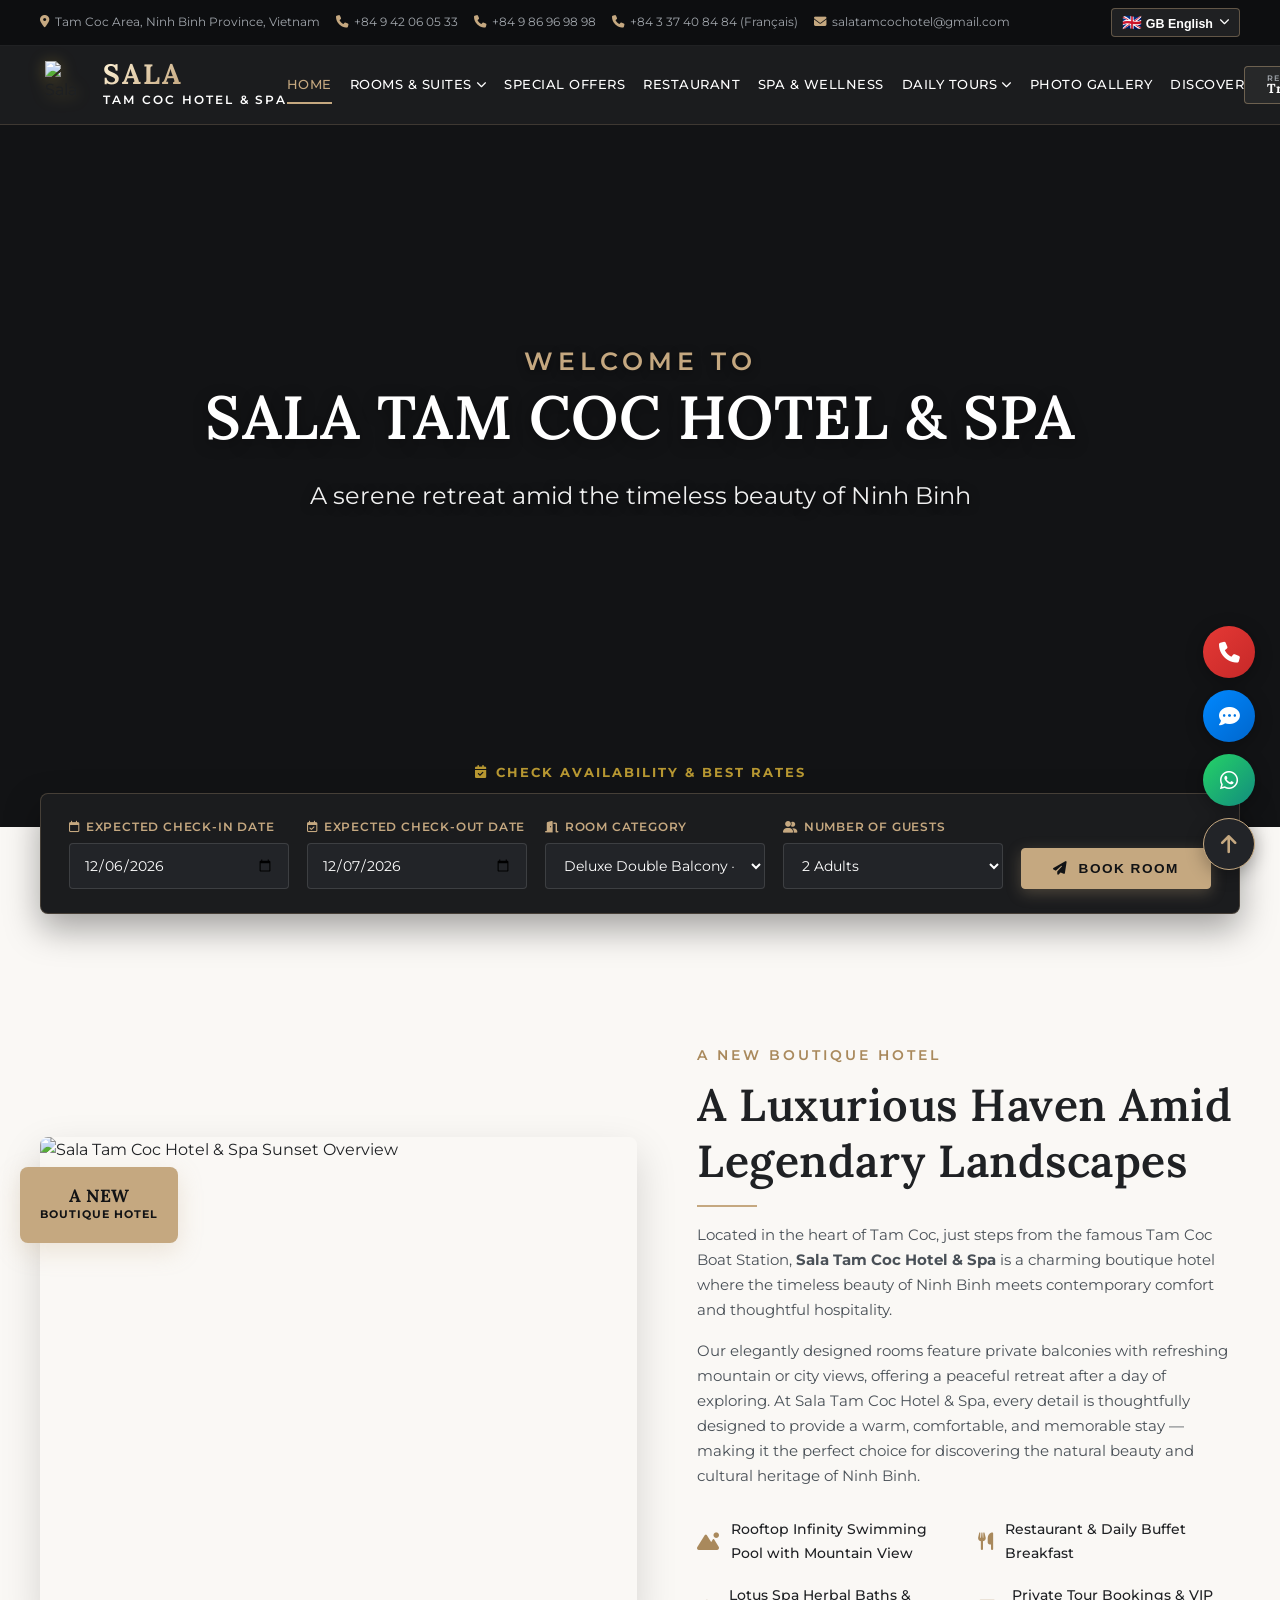
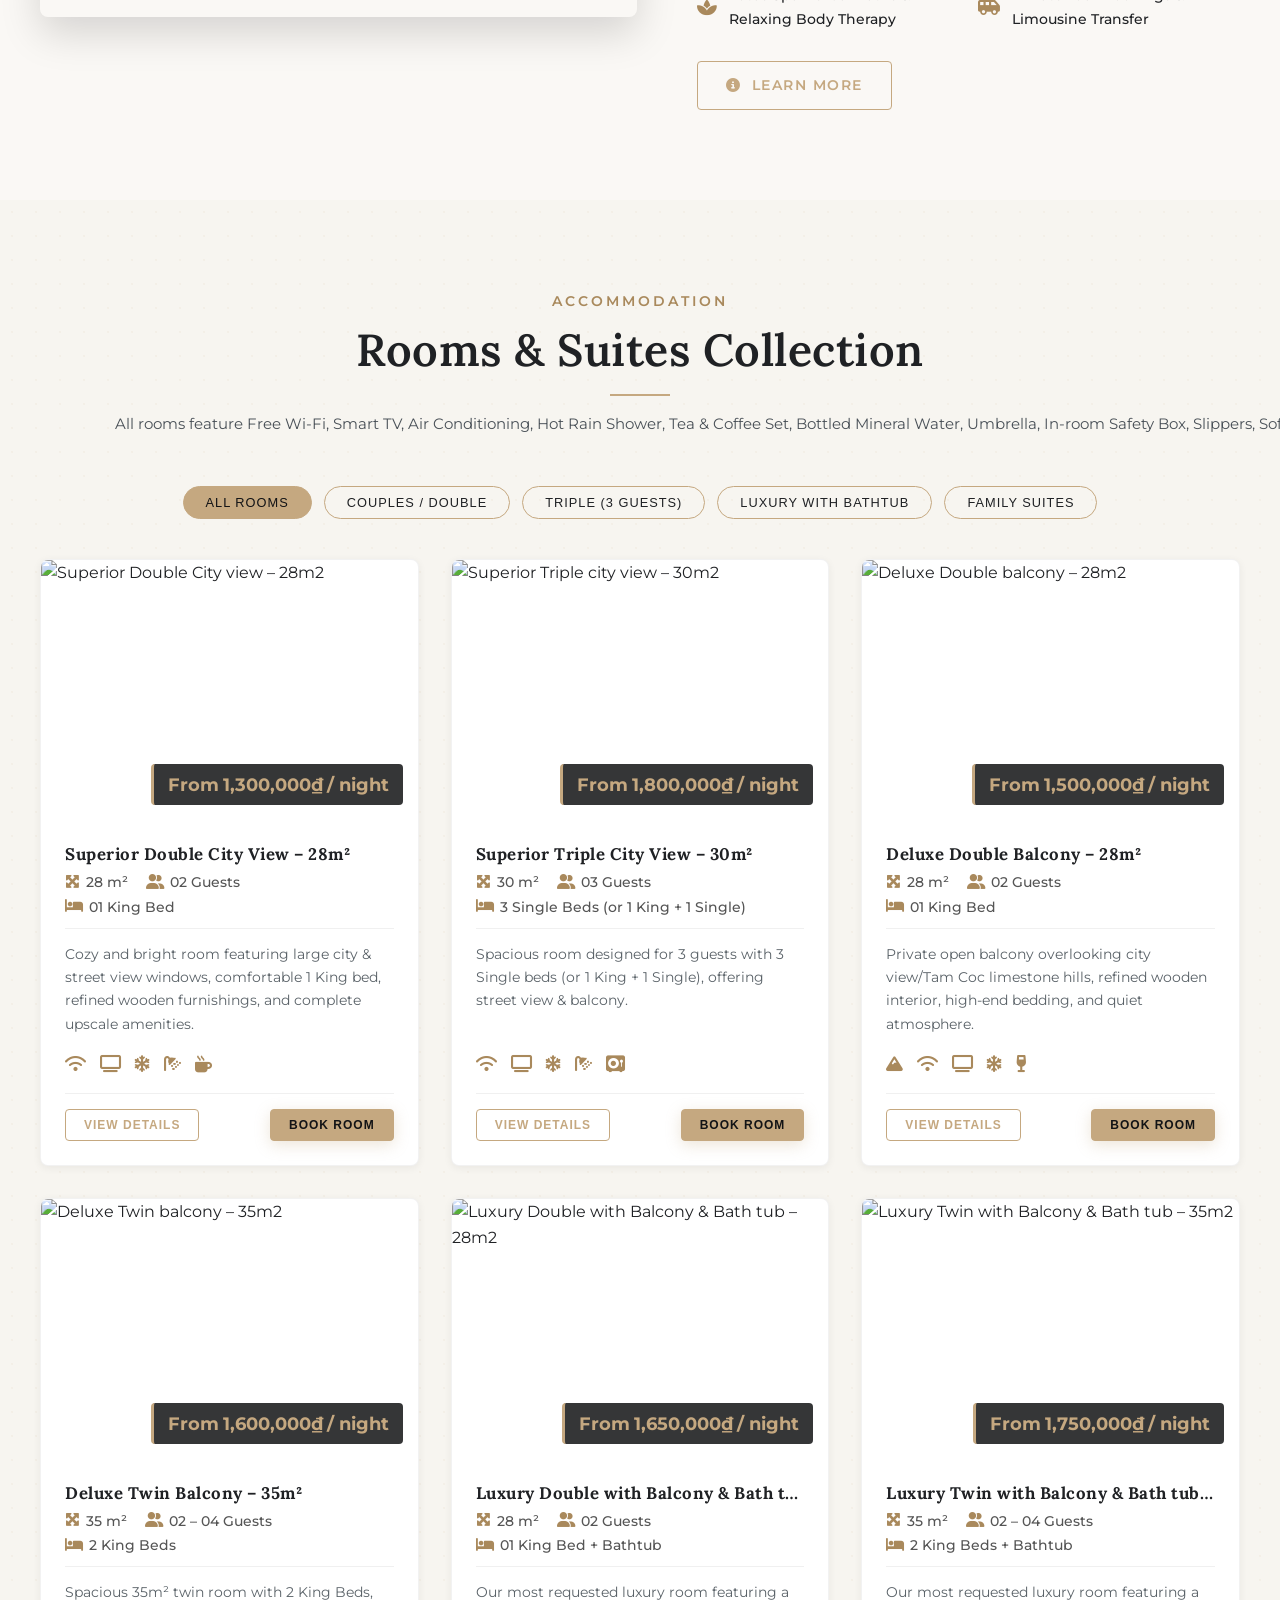
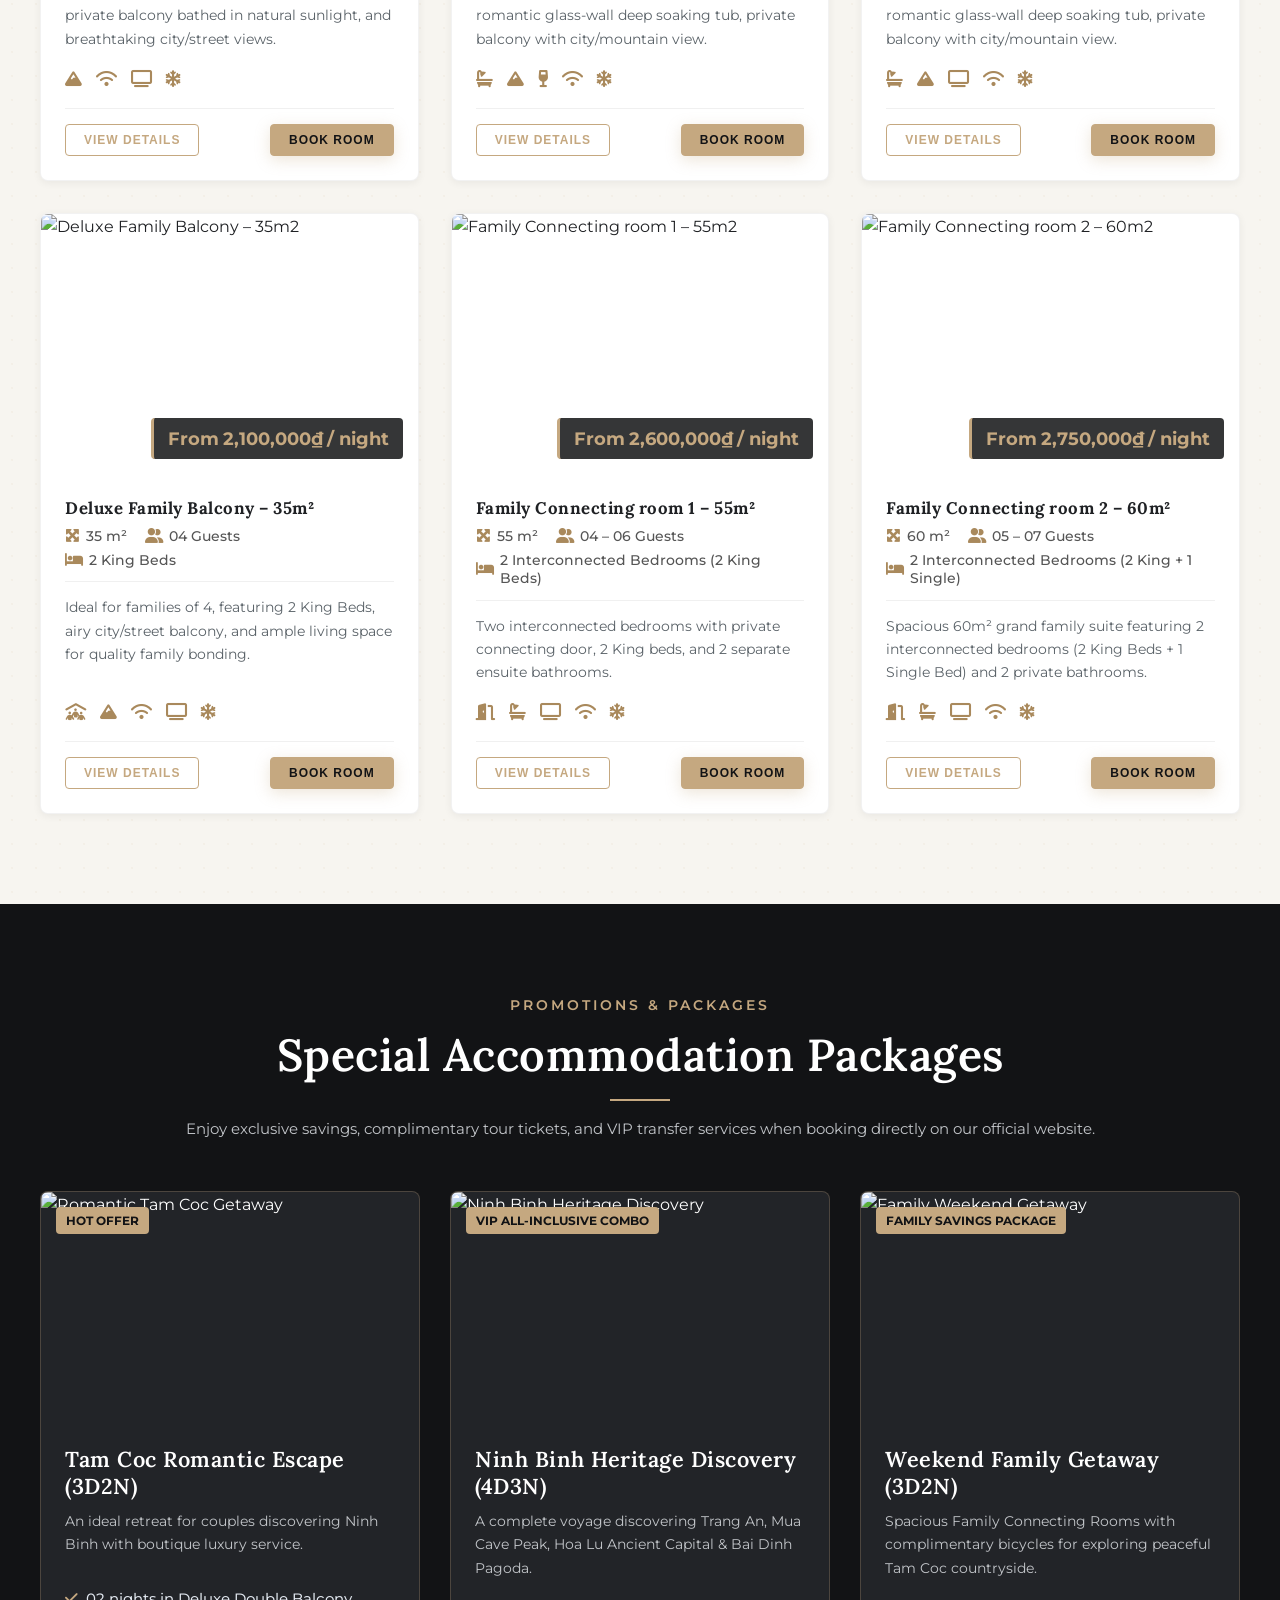
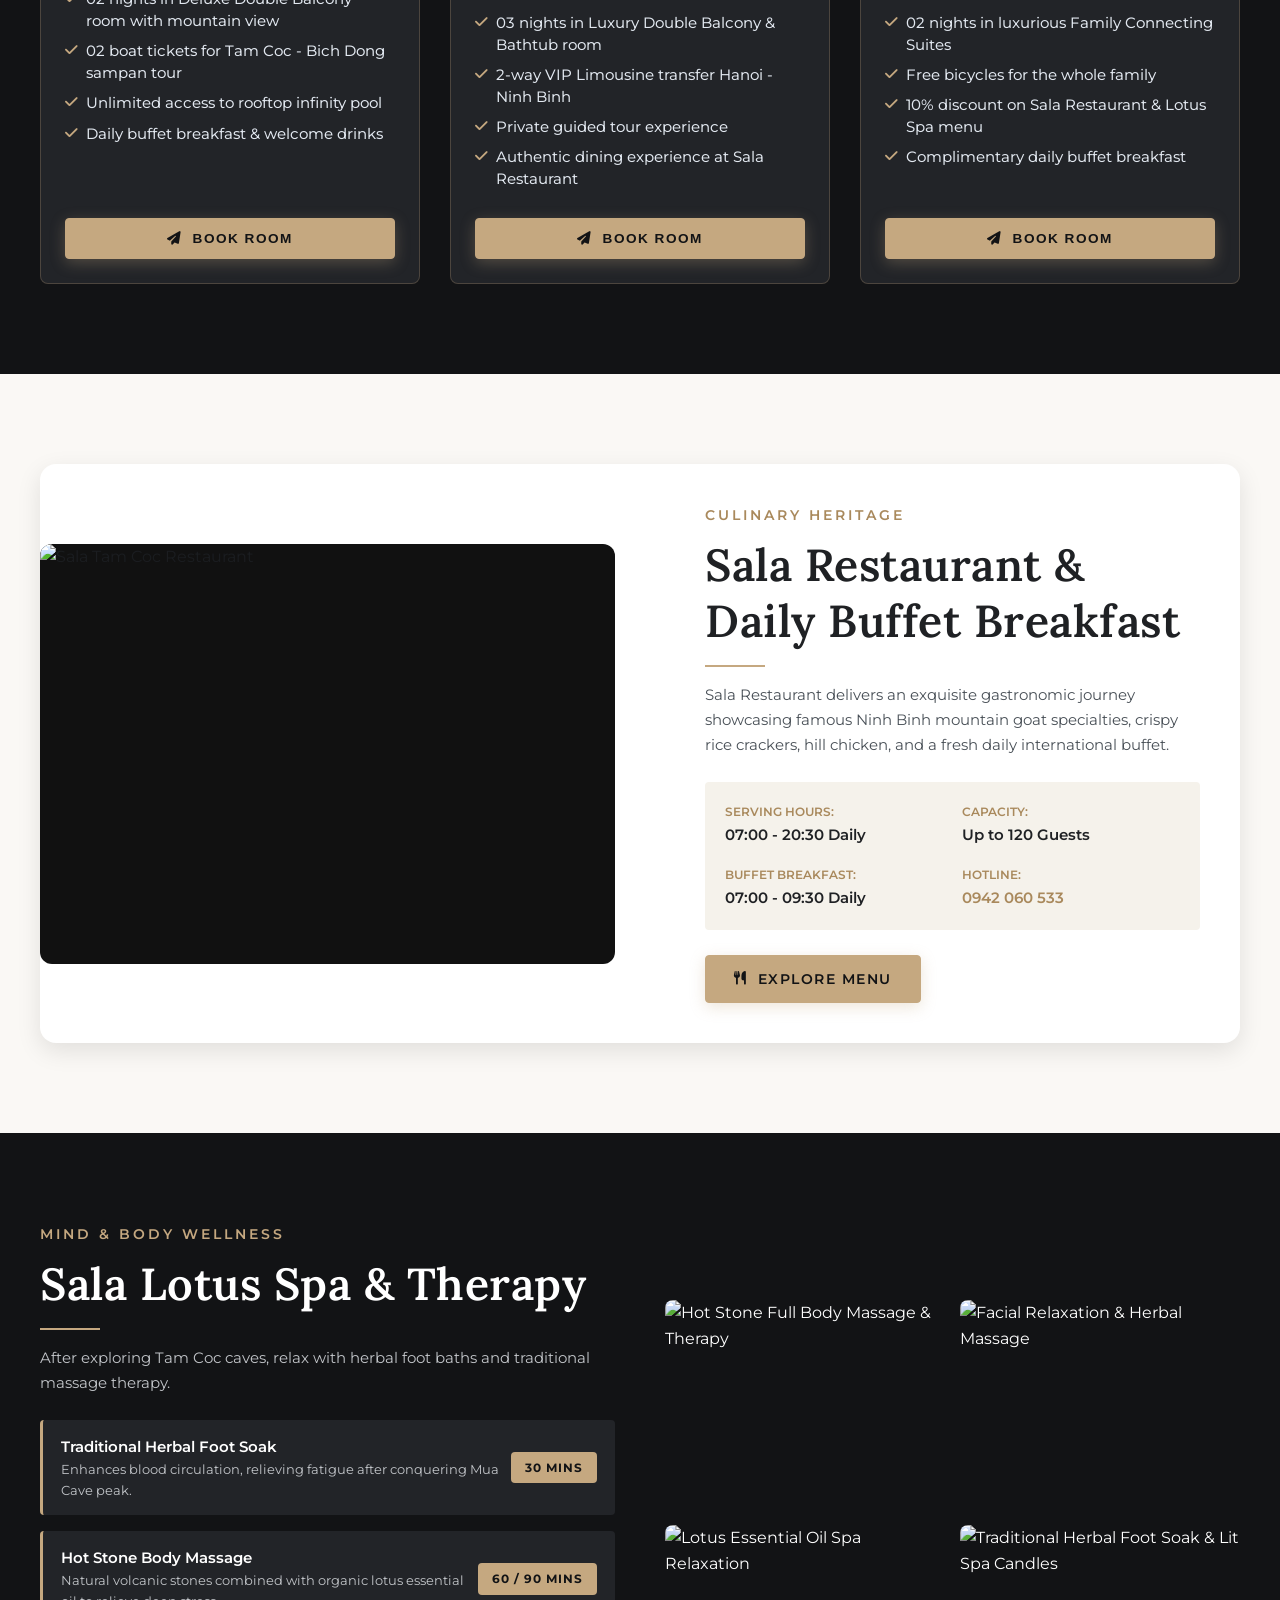
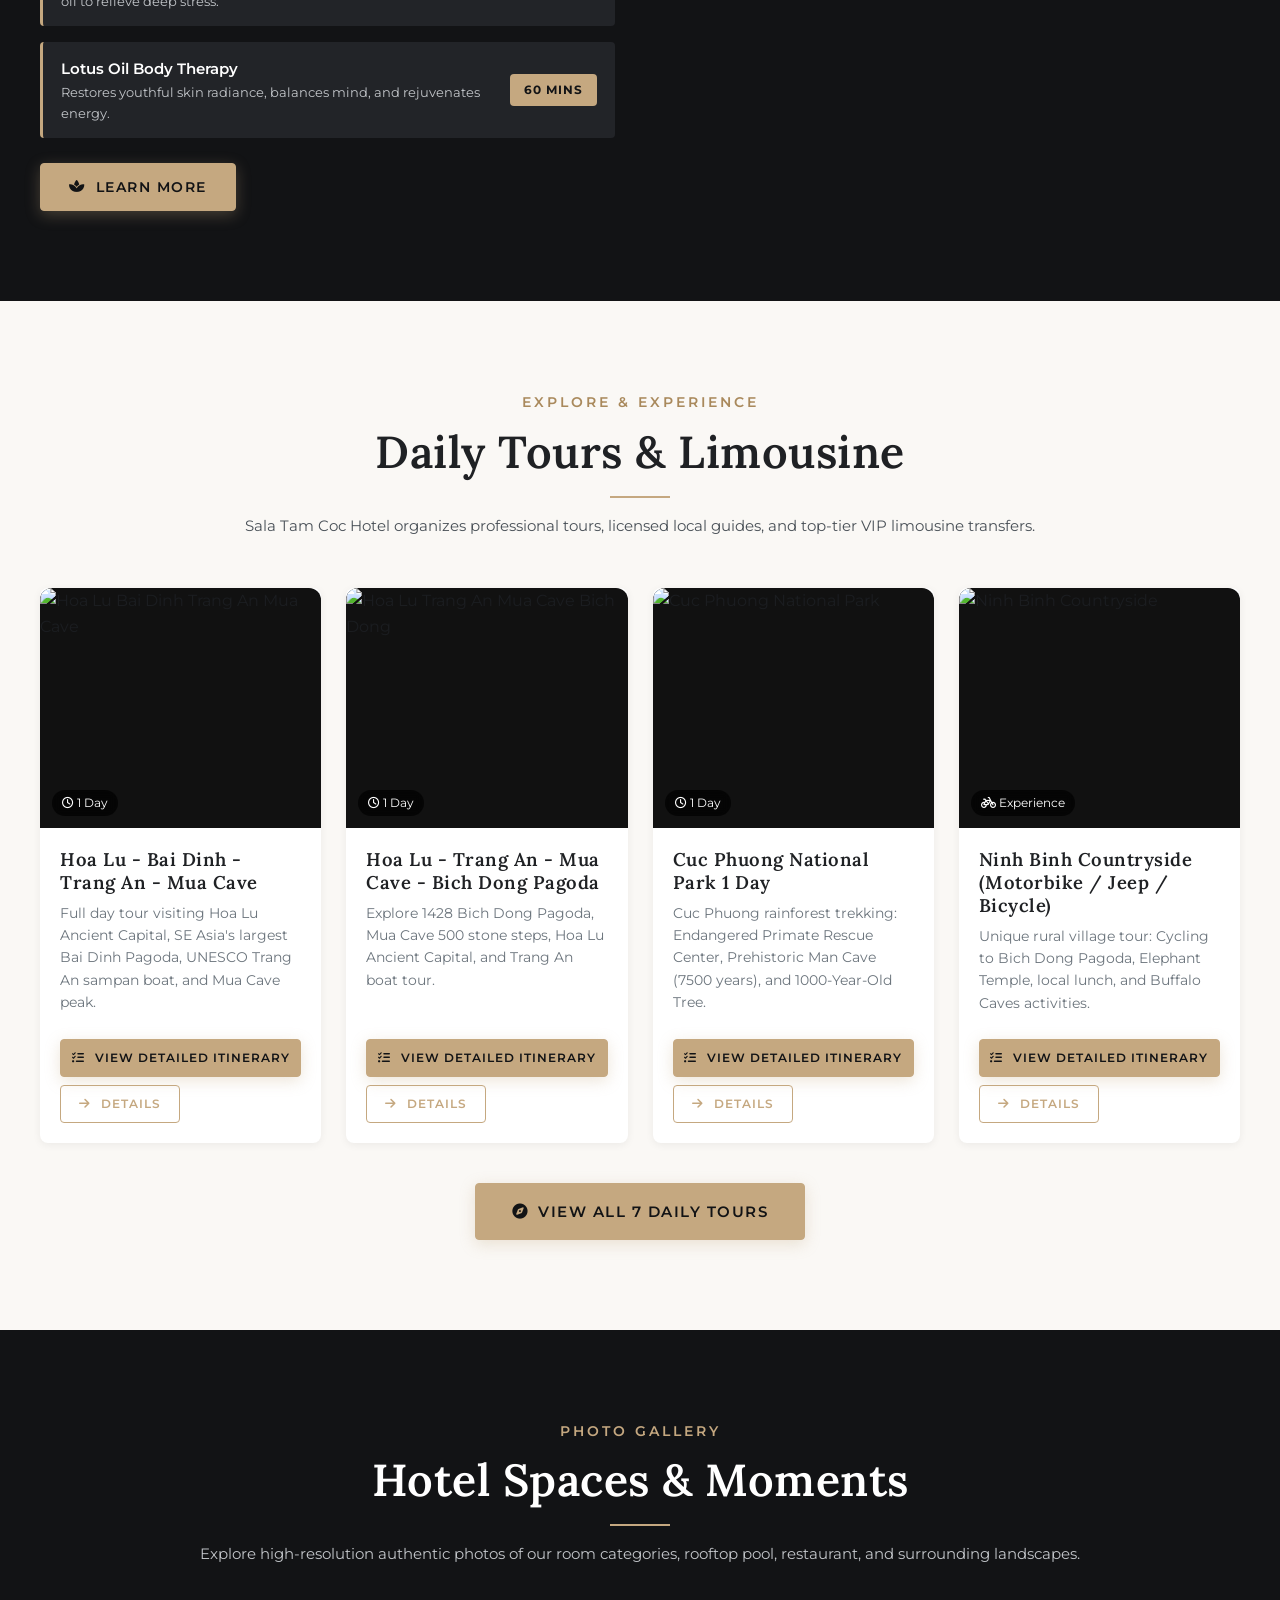
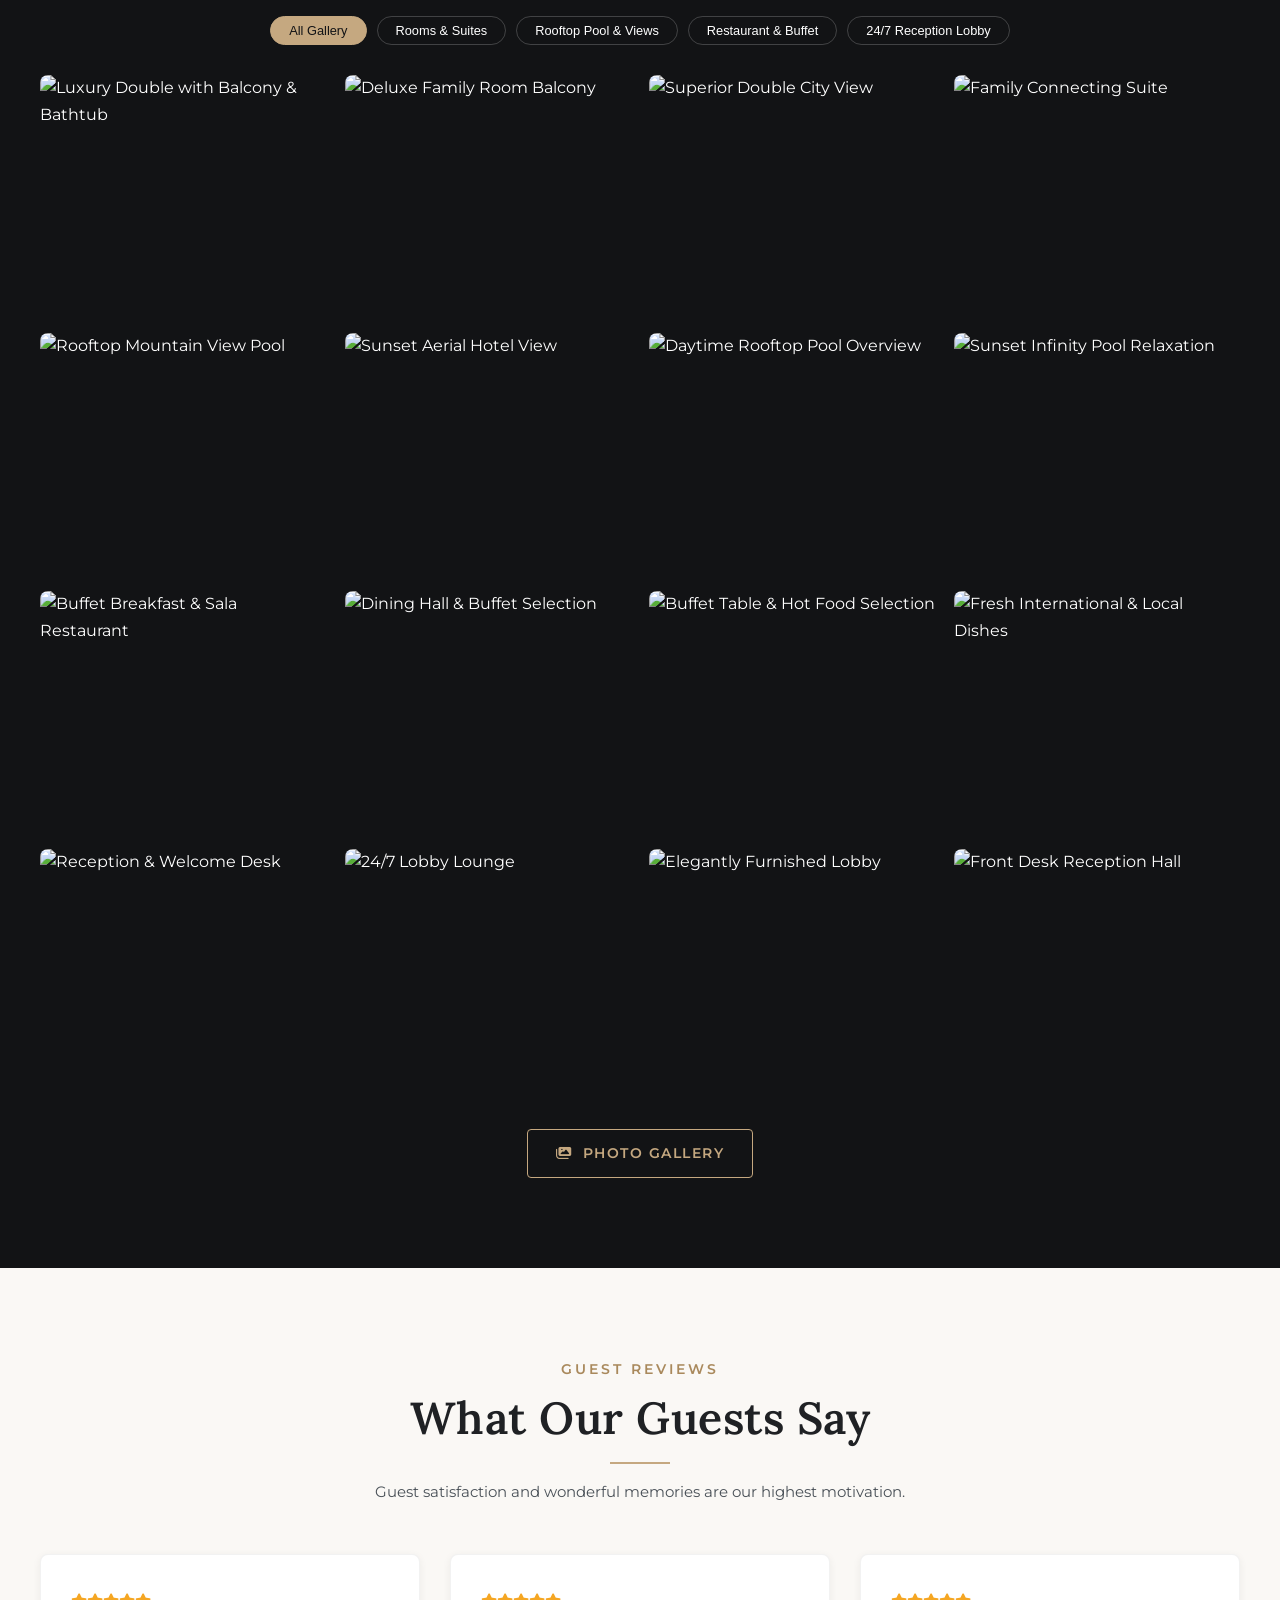
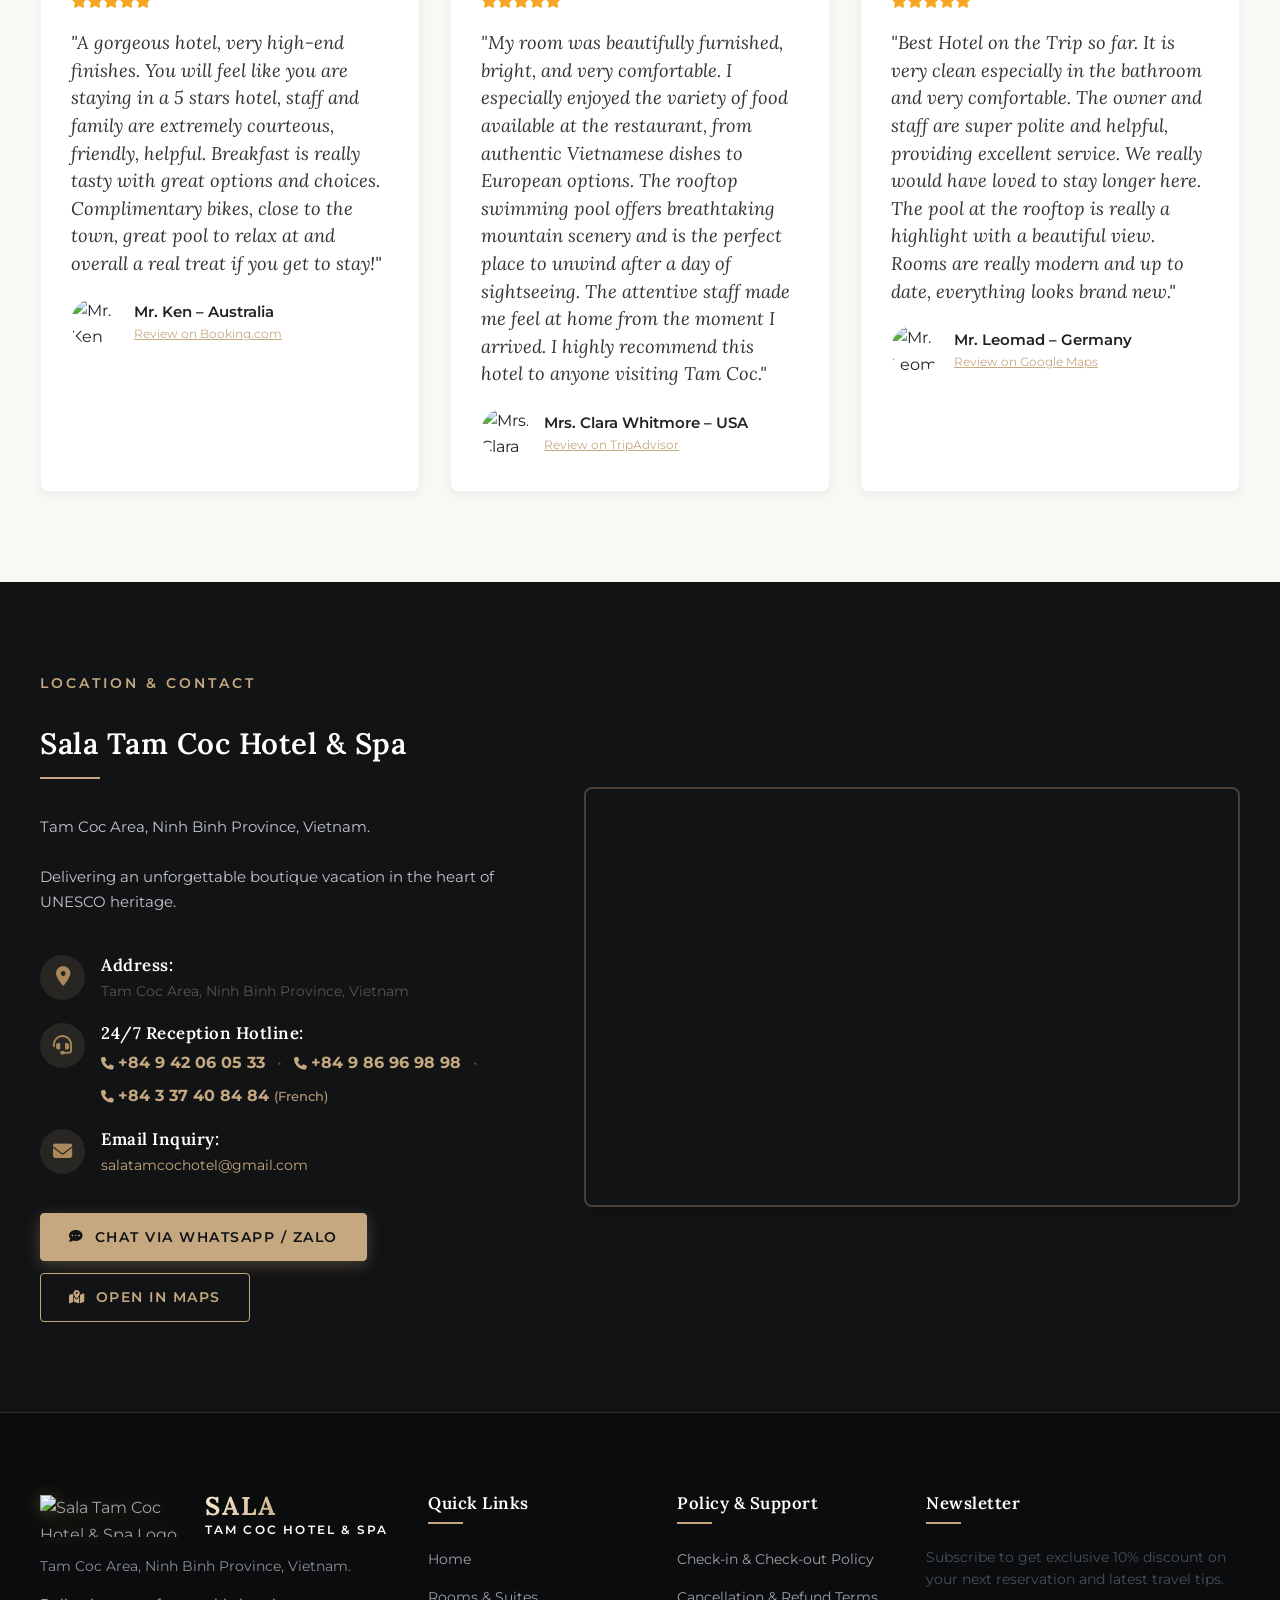
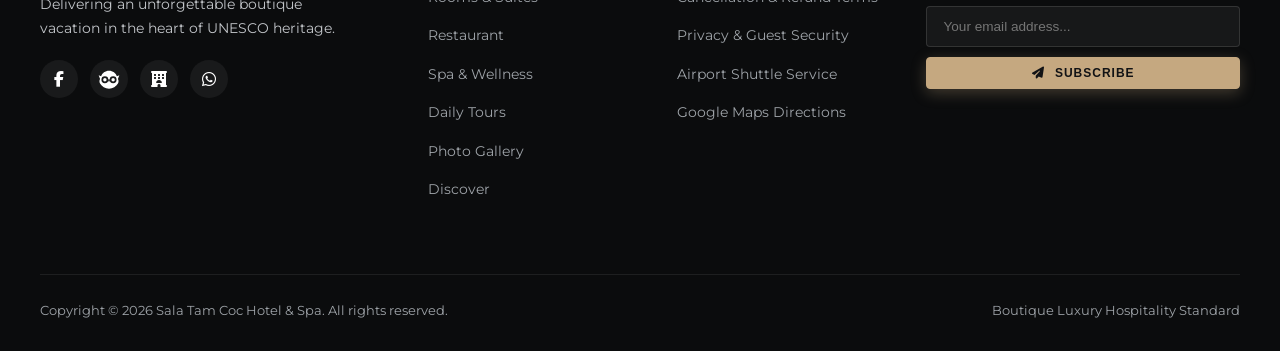
==== commit 21476846: "Toi uu hoa dung luong: Chuyen toan bo kho anh sang Cloudinary CDN va giam 99% kich thuoc repo" ====
--- a/index.html
+++ b/index.html
@@ -20,9 +20,9 @@
   <meta property="og:url" content="https://salatamcochotel.com/">
   <meta property="og:title" content="Sala Tam Cốc Hotel & Spa | Khách Sạn Nghỉ Dưỡng Sang Trọng Tại Ninh Bình">
   <meta property="og:description" content="Chào mừng đến với Sala Tam Cốc Hotel & Spa - Khách sạn nghỉ dưỡng đẳng cấp tại Ninh Bình. Đặt phòng trực tiếp nhận ưu đãi tốt nhất.">
-  <meta property="og:image" content="https://salatamcochotel.com/assets/images/logo.png">
+  <meta property="og:image" content="https://salatamcochotel.com/https://res.cloudinary.com/n7my6tye/image/upload/v1789287193/sala_tam_coc/assets/images/kmp3zpcjzhxiivpvlsrl.png">
   <meta name="twitter:card" content="summary_large_image">
-  <meta name="twitter:image" content="https://salatamcochotel.com/assets/images/logo.png">
+  <meta name="twitter:image" content="https://salatamcochotel.com/https://res.cloudinary.com/n7my6tye/image/upload/v1789287193/sala_tam_coc/assets/images/kmp3zpcjzhxiivpvlsrl.png">
   
   <!-- Font Awesome 6 -->
   <link rel="stylesheet" href="https://cdnjs.cloudflare.com/ajax/libs/font-awesome/6.4.0/css/all.min.css">
@@ -87,9 +87,11 @@
       window.addEventListener('scroll', protectNav);
     })();
   </script>
-  
   <!-- Vercel Web Analytics -->
-  <script defer src="https://cdn.vercel-insights.com/v1/script.js"></script>
+  <script>
+    window.va = window.va || function () { (window.vaq = window.vaq || []).push(arguments); };
+  </script>
+  <script defer src="/_vercel/insights/script.js"></script>
 </head>
 <body style="overflow-x:hidden;max-width:100vw;width:100%;">
 
@@ -123,7 +125,7 @@
   <header class="header-main">
     <div class="container navbar">
       <a href="index.html" class="logo-brand">
-        <img src="assets/images/logo.png" alt="Sala Tam Coc Hotel & Spa Logo" class="logo-emblem-img">
+        <img src="https://res.cloudinary.com/n7my6tye/image/upload/v1789287193/sala_tam_coc/assets/images/kmp3zpcjzhxiivpvlsrl.png" alt="Sala Tam Coc Hotel & Spa Logo" class="logo-emblem-img">
         <div class="logo-text-wrap">
           <span class="logo-title">SALA</span>
           <span class="logo-subtitle">TAM COC HOTEL & SPA</span>
@@ -163,7 +165,7 @@
           </div>
         </div>
         <div class="nav-item"><a href="gallery.html" class="nav-link" data-i18n="nav_gallery">Photo Gallery</a></div>
-        <div class="nav-item"><a href="#" class="nav-link nav-book-now" data-open-booking="true" data-i18n="nav_contact">Book Now</a></div>
+        <div class="nav-item"><a href="discover.html" class="nav-link" data-i18n="nav_discover">Khám Phá</a></div>
 
         <div class="mobile-drawer-extra">
           <div class="mobile-drawer-lang">
@@ -208,10 +210,10 @@
   <!-- ================= HERO BANNER SLIDER ================= -->
   <section class="hero-section">
     <div class="hero-slider-wrap">
-      <div class="hero-slide active" style="background-image: url('Ảnh Sala Tam Coc Hotel & Spa/Bể Bơi Sân Thượng %2B Tòa Nhà/DJI_20260423182252_0228_D_ANTS.jpg');"></div>
-      <div class="hero-slide" style="background-image: url('Ảnh Sala Tam Coc Hotel & Spa/Bể Bơi Sân Thượng %2B Tòa Nhà/DJI_20260422114932_0048_D_ANTS.jpg');"></div>
-      <div class="hero-slide" style="background-image: url('Ảnh Sala Tam Coc Hotel & Spa/Bể Bơi Sân Thượng %2B Tòa Nhà/ANT_4441.jpg');"></div>
-      <div class="hero-slide" style="background-image: url('Ảnh Sala Tam Coc Hotel & Spa/Buffet Sáng %2B Nhà Hàng và Sảnh Lễ Tân/ANT_4707.jpg');"></div>
+      <div class="hero-slide active" style="background-image: url('https://res.cloudinary.com/n7my6tye/image/upload/v1789287139/sala_tam_coc/%E1%BA%A2nh_Sala_Tam_Coc_Hotel___Spa/B%E1%BB%83_B%C6%A1i_S%C3%A2n_Th%C6%B0%E1%BB%A3ng___T%C3%B2a_Nh%C3%A0/wdsbvbpgapecc8kasvtp.jpg');"></div>
+      <div class="hero-slide" style="background-image: url('https://res.cloudinary.com/n7my6tye/image/upload/v1789287135/sala_tam_coc/%E1%BA%A2nh_Sala_Tam_Coc_Hotel___Spa/B%E1%BB%83_B%C6%A1i_S%C3%A2n_Th%C6%B0%E1%BB%A3ng___T%C3%B2a_Nh%C3%A0/jqkl9it0c5awsye0snin.jpg');"></div>
+      <div class="hero-slide" style="background-image: url('https://res.cloudinary.com/n7my6tye/image/upload/v1789287135/sala_tam_coc/%E1%BA%A2nh_Sala_Tam_Coc_Hotel___Spa/B%E1%BB%83_B%C6%A1i_S%C3%A2n_Th%C6%B0%E1%BB%A3ng___T%C3%B2a_Nh%C3%A0/fcci6xusdws0sqxtbnya.jpg');"></div>
+      <div class="hero-slide" style="background-image: url('https://res.cloudinary.com/n7my6tye/image/upload/v1789287121/sala_tam_coc/%E1%BA%A2nh_Sala_Tam_Coc_Hotel___Spa/Buffet_S%C3%A1ng___Nh%C3%A0_H%C3%A0ng_v%C3%A0_S%E1%BA%A3nh_L%E1%BB%85_T%C3%A2n/ogp3ofwuqhmceiil9une.jpg');"></div>
     </div>
     <div class="hero-overlay"></div>
 
@@ -275,7 +277,7 @@
     <div class="container">
       <div class="about-grid">
         <div class="about-images">
-          <img src="Ảnh Sala Tam Coc Hotel & Spa/Bể Bơi Sân Thượng %2B Tòa Nhà/DJI_20260423182822_0260_D_ANTS.jpg" alt="Sala Tam Coc Hotel & Spa Sunset Overview" class="about-img-main">
+          <img src="https://res.cloudinary.com/n7my6tye/image/upload/v1789287141/sala_tam_coc/%E1%BA%A2nh_Sala_Tam_Coc_Hotel___Spa/B%E1%BB%83_B%C6%A1i_S%C3%A2n_Th%C6%B0%E1%BB%A3ng___T%C3%B2a_Nh%C3%A0/lmzigl7wikpohobn5aeb.jpg" alt="Sala Tam Coc Hotel & Spa Sunset Overview" class="about-img-main">
           <div class="about-experience-badge">
             <span class="num" style="font-size: 1.1rem;" data-i18n="about_badge_num">A NEW</span>
             <span class="text" data-i18n="about_badge_text">Boutique Hotel</span>
@@ -322,7 +324,7 @@
         <!-- Room 1: Superior Double -->
         <div class="room-card" data-category="double" id="superior-double">
           <div class="room-thumb-wrap">
-            <img src="Ảnh Sala Tam Coc Hotel & Spa/Superior Double city view/ANT_4807.jpg" alt="Superior Double City view – 28m2" class="room-thumb" data-open-room-detail="superior-double" style="cursor: pointer;">
+            <img src="https://res.cloudinary.com/n7my6tye/image/upload/v1789287178/sala_tam_coc/%E1%BA%A2nh_Sala_Tam_Coc_Hotel___Spa/Superior_Double_city_view/jpptrhyyaefojznim8pr.jpg" alt="Superior Double City view – 28m2" class="room-thumb" data-open-room-detail="superior-double" style="cursor: pointer;">
             <div class="room-price-tag"><span data-i18n="price_from">From</span> <span>1,300,000₫</span> <span data-i18n="per_night">/ night</span></div>
           </div>
           <div class="room-body">
@@ -354,7 +356,7 @@
         <!-- Room 2: Superior Triple -->
         <div class="room-card" data-category="triple" id="superior-triple">
           <div class="room-thumb-wrap">
-            <img src="Ảnh Sala Tam Coc Hotel & Spa/Superior Triple city view/ANT_4672.jpg" alt="Superior Triple city view – 30m2" class="room-thumb" data-open-room-detail="superior-triple" style="cursor: pointer;">
+            <img src="https://res.cloudinary.com/n7my6tye/image/upload/v1789287186/sala_tam_coc/%E1%BA%A2nh_Sala_Tam_Coc_Hotel___Spa/Superior_Triple_city_view/mihdj0ekkwj6i1bjmelh.jpg" alt="Superior Triple city view – 30m2" class="room-thumb" data-open-room-detail="superior-triple" style="cursor: pointer;">
             <div class="room-price-tag"><span data-i18n="price_from">From</span> <span>1,800,000₫</span> <span data-i18n="per_night">/ night</span></div>
           </div>
           <div class="room-body">
@@ -386,7 +388,7 @@
         <!-- Room 3: Deluxe Double Balcony -->
         <div class="room-card" data-category="double" id="deluxe-double">
           <div class="room-thumb-wrap">
-            <img src="Ảnh Sala Tam Coc Hotel & Spa/Deluxe Double room balcony/ANT_4561.jpg" alt="Deluxe Double balcony – 28m2" class="room-thumb" data-open-room-detail="deluxe-double" style="cursor: pointer;">
+            <img src="https://res.cloudinary.com/n7my6tye/image/upload/v1789287144/sala_tam_coc/%E1%BA%A2nh_Sala_Tam_Coc_Hotel___Spa/Deluxe_Double_room_balcony/papub8xv8pg8wfocljmc.jpg" alt="Deluxe Double balcony – 28m2" class="room-thumb" data-open-room-detail="deluxe-double" style="cursor: pointer;">
             <div class="room-price-tag"><span data-i18n="price_from">From</span> <span>1,500,000₫</span> <span data-i18n="per_night">/ night</span></div>
           </div>
           <div class="room-body">
@@ -418,7 +420,7 @@
         <!-- Room 4: Deluxe Twin Balcony -->
         <div class="room-card" data-category="double" id="deluxe-twin">
           <div class="room-thumb-wrap">
-            <img src="Ảnh Sala Tam Coc Hotel & Spa/Deluxe Twin Balcony/ANT_4561.jpg" alt="Deluxe Twin balcony – 35m2" class="room-thumb" data-open-room-detail="deluxe-twin" style="cursor: pointer;">
+            <img src="https://res.cloudinary.com/n7my6tye/image/upload/v1789287153/sala_tam_coc/%E1%BA%A2nh_Sala_Tam_Coc_Hotel___Spa/Deluxe_Twin_Balcony/mpt5uffggylif0akqzlq.jpg" alt="Deluxe Twin balcony – 35m2" class="room-thumb" data-open-room-detail="deluxe-twin" style="cursor: pointer;">
             <div class="room-price-tag"><span data-i18n="price_from">From</span> <span>1,600,000₫</span> <span data-i18n="per_night">/ night</span></div>
           </div>
           <div class="room-body">
@@ -449,7 +451,7 @@
         <!-- Room 5: Luxury Double Balcony & Bath tub -->
         <div class="room-card" data-category="luxury" id="luxury-double">
           <div class="room-thumb-wrap">
-            <img src="Ảnh Sala Tam Coc Hotel & Spa/Luxury Double with Balcony & Bath tub/ANT_4542.jpg" alt="Luxury Double with Balcony & Bath tub – 28m2" class="room-thumb" data-open-room-detail="luxury-double" style="cursor: pointer;">
+            <img src="https://res.cloudinary.com/n7my6tye/image/upload/v1789287166/sala_tam_coc/%E1%BA%A2nh_Sala_Tam_Coc_Hotel___Spa/Luxury_Double_with_Balcony___Bath_tub/crfl1hprjirghrg1gto2.jpg" alt="Luxury Double with Balcony & Bath tub – 28m2" class="room-thumb" data-open-room-detail="luxury-double" style="cursor: pointer;">
             <div class="room-price-tag"><span data-i18n="price_from">From</span> <span>1,650,000₫</span> <span data-i18n="per_night">/ night</span></div>
           </div>
           <div class="room-body">
@@ -481,7 +483,7 @@
         <!-- Room 6: Luxury Twin Balcony & Bath tub -->
         <div class="room-card" data-category="luxury" id="luxury-twin">
           <div class="room-thumb-wrap">
-            <img src="Ảnh Sala Tam Coc Hotel & Spa/Luxury Twin with Balcony & Bath tub/ANT_4359.jpg" alt="Luxury Twin with Balcony & Bath tub – 35m2" class="room-thumb" data-open-room-detail="luxury-twin" style="cursor: pointer;">
+            <img src="https://res.cloudinary.com/n7my6tye/image/upload/v1789287170/sala_tam_coc/%E1%BA%A2nh_Sala_Tam_Coc_Hotel___Spa/Luxury_Twin_with_Balcony___Bath_tub/zcjwi4ezrtmhewfq3xk5.jpg" alt="Luxury Twin with Balcony & Bath tub – 35m2" class="room-thumb" data-open-room-detail="luxury-twin" style="cursor: pointer;">
             <div class="room-price-tag"><span data-i18n="price_from">From</span> <span>1,750,000₫</span> <span data-i18n="per_night">/ night</span></div>
           </div>
           <div class="room-body">
@@ -513,7 +515,7 @@
         <!-- Room 7: Deluxe Family Balcony -->
         <div class="room-card" data-category="family" id="deluxe-family">
           <div class="room-thumb-wrap">
-            <img src="Ảnh Sala Tam Coc Hotel & Spa/Deluxe Family room balcony/ANT_4359.jpg" alt="Deluxe Family Balcony – 35m2" class="room-thumb" data-open-room-detail="deluxe-family" style="cursor: pointer;">
+            <img src="https://res.cloudinary.com/n7my6tye/image/upload/v1789287147/sala_tam_coc/%E1%BA%A2nh_Sala_Tam_Coc_Hotel___Spa/Deluxe_Family_room_balcony/zozpxmkc7bj6cvg8rzwk.jpg" alt="Deluxe Family Balcony – 35m2" class="room-thumb" data-open-room-detail="deluxe-family" style="cursor: pointer;">
             <div class="room-price-tag"><span data-i18n="price_from">From</span> <span>2,100,000₫</span> <span data-i18n="per_night">/ night</span></div>
           </div>
           <div class="room-body">
@@ -545,7 +547,7 @@
         <!-- Room 8: Family Connecting room 1 -->
         <div class="room-card" data-category="family" id="family-connecting">
           <div class="room-thumb-wrap">
-            <img src="Ảnh Sala Tam Coc Hotel & Spa/Family Connecting room 1/ANT_4606.jpg" alt="Family Connecting room 1 – 55m2" class="room-thumb" data-open-room-detail="family-connecting" style="cursor: pointer;">
+            <img src="https://res.cloudinary.com/n7my6tye/image/upload/v1789287156/sala_tam_coc/%E1%BA%A2nh_Sala_Tam_Coc_Hotel___Spa/Family_Connecting_room_1/gxv1my4ahixpdifrsr2v.jpg" alt="Family Connecting room 1 – 55m2" class="room-thumb" data-open-room-detail="family-connecting" style="cursor: pointer;">
             <div class="room-price-tag"><span data-i18n="price_from">From</span> <span>2,600,000₫</span> <span data-i18n="per_night">/ night</span></div>
           </div>
           <div class="room-body">
@@ -577,7 +579,7 @@
         <!-- Room 9: Family Connecting room 2 -->
         <div class="room-card" data-category="family" id="family-connecting-2">
           <div class="room-thumb-wrap">
-            <img src="Ảnh Sala Tam Coc Hotel & Spa/Family Connecting room 2/ANT_4502.jpg" alt="Family Connecting room 2 – 60m2" class="room-thumb" data-open-room-detail="family-connecting-2" style="cursor: pointer;">
+            <img src="https://res.cloudinary.com/n7my6tye/image/upload/v1789287159/sala_tam_coc/%E1%BA%A2nh_Sala_Tam_Coc_Hotel___Spa/Family_Connecting_room_2/yv0trnz0zuoj3xchybzg.jpg" alt="Family Connecting room 2 – 60m2" class="room-thumb" data-open-room-detail="family-connecting-2" style="cursor: pointer;">
             <div class="room-price-tag"><span data-i18n="price_from">From</span> <span>2,750,000₫</span> <span data-i18n="per_night">/ night</span></div>
           </div>
           <div class="room-body">
@@ -623,7 +625,7 @@
         <!-- Offer 1 -->
         <div class="offer-card">
           <div class="offer-thumb-wrap">
-            <img src="Ảnh Sala Tam Coc Hotel & Spa/Deluxe Double room balcony/ANT_4561.jpg" alt="Romantic Tam Coc Getaway" class="offer-thumb">
+            <img src="https://res.cloudinary.com/n7my6tye/image/upload/v1789287144/sala_tam_coc/%E1%BA%A2nh_Sala_Tam_Coc_Hotel___Spa/Deluxe_Double_room_balcony/papub8xv8pg8wfocljmc.jpg" alt="Romantic Tam Coc Getaway" class="offer-thumb">
             <span class="offer-badge" data-i18n="badge_hot">Hot Offer</span>
           </div>
           <div class="offer-content">
@@ -642,7 +644,7 @@
         <!-- Offer 2 -->
         <div class="offer-card">
           <div class="offer-thumb-wrap">
-            <img src="Ảnh Sala Tam Coc Hotel & Spa/Luxury Double with Balcony & Bath tub/ANT_4542.jpg" alt="Ninh Binh Heritage Discovery" class="offer-thumb">
+            <img src="https://res.cloudinary.com/n7my6tye/image/upload/v1789287166/sala_tam_coc/%E1%BA%A2nh_Sala_Tam_Coc_Hotel___Spa/Luxury_Double_with_Balcony___Bath_tub/crfl1hprjirghrg1gto2.jpg" alt="Ninh Binh Heritage Discovery" class="offer-thumb">
             <span class="offer-badge" data-i18n="badge_vip">VIP Inclusive Combo</span>
           </div>
           <div class="offer-content">
@@ -661,7 +663,7 @@
         <!-- Offer 3 -->
         <div class="offer-card">
           <div class="offer-thumb-wrap">
-            <img src="Ảnh Sala Tam Coc Hotel & Spa/Family Connecting room 1/ANT_4606.jpg" alt="Family Weekend Getaway" class="offer-thumb">
+            <img src="https://res.cloudinary.com/n7my6tye/image/upload/v1789287156/sala_tam_coc/%E1%BA%A2nh_Sala_Tam_Coc_Hotel___Spa/Family_Connecting_room_1/gxv1my4ahixpdifrsr2v.jpg" alt="Family Weekend Getaway" class="offer-thumb">
             <span class="offer-badge" data-i18n="badge_family">Family Saver</span>
           </div>
           <div class="offer-content">
@@ -685,7 +687,7 @@
     <div class="container">
       <div class="dining-banner">
         <div class="dining-img-wrap">
-          <img src="Ảnh Sala Tam Coc Hotel & Spa/Buffet Sáng %2B Nhà Hàng và Sảnh Lễ Tân/ANT_4742.jpg" alt="Sala Tam Coc Restaurant" class="dining-img">
+          <img src="https://res.cloudinary.com/n7my6tye/image/upload/v1789287124/sala_tam_coc/%E1%BA%A2nh_Sala_Tam_Coc_Hotel___Spa/Buffet_S%C3%A1ng___Nh%C3%A0_H%C3%A0ng_v%C3%A0_S%E1%BA%A3nh_L%E1%BB%85_T%C3%A2n/yizg8vgktc65la6myw25.jpg" alt="Sala Tam Coc Restaurant" class="dining-img">
         </div>
         <div class="dining-info">
           <span class="section-subtitle" data-i18n="dining_sub">Culinary Heritage</span>
@@ -757,16 +759,16 @@
 
         <div class="spa-gallery-grid">
           <div class="spa-gallery-item">
-            <img src="assets/images/spa/woman-enjoying-stone-massage.jpg" alt="Hot Stone Full Body Massage & Therapy">
+            <img src="https://res.cloudinary.com/n7my6tye/image/upload/v1789287215/sala_tam_coc/assets/images/spa/zkqxzwz9a6mp8h3g2tuv.jpg" alt="Hot Stone Full Body Massage & Therapy">
           </div>
           <div class="spa-gallery-item">
-            <img src="assets/images/spa/nguoi-phu-nu-tre-dang-duoc-mat-xa-mat-thu-gian-trong-spa_176420-7546.jpg" alt="Facial Relaxation & Herbal Massage">
+            <img src="https://res.cloudinary.com/n7my6tye/image/upload/v1789287209/sala_tam_coc/assets/images/spa/xjpih0f2o7zce4j86gex.jpg" alt="Facial Relaxation & Herbal Massage">
           </div>
           <div class="spa-gallery-item">
-            <img src="assets/images/spa/woman-relaxing-spa.jpg" alt="Lotus Essential Oil Spa Relaxation">
+            <img src="https://res.cloudinary.com/n7my6tye/image/upload/v1789287216/sala_tam_coc/assets/images/spa/m0iirckync00dvpn5lcs.jpg" alt="Lotus Essential Oil Spa Relaxation">
           </div>
           <div class="spa-gallery-item">
-            <img src="assets/images/spa/arrangement-with-spa-stones-lit-candles.jpg" alt="Traditional Herbal Foot Soak & Lit Spa Candles">
+            <img src="https://res.cloudinary.com/n7my6tye/image/upload/v1789287210/sala_tam_coc/assets/images/spa/jsmus98z75pbyszoivip.jpg" alt="Traditional Herbal Foot Soak & Lit Spa Candles">
           </div>
         </div>
       </div>
@@ -785,7 +787,7 @@
       <div class="tours-grid">
         <div class="tour-card">
           <div class="tour-img-wrap">
-            <img src="DAILY TOURS/Ảnh tour 1/hinh-anh_2026-01-16_145357091-1024x560.png" alt="Hoa Lu Bai Dinh Trang An Mua Cave" class="tour-img">
+            <img src="https://res.cloudinary.com/n7my6tye/image/upload/v1789287188/sala_tam_coc/DAILY_TOURS/%E1%BA%A2nh_tour_1/xuebgi28epv43uolpgb1.png" alt="Hoa Lu Bai Dinh Trang An Mua Cave" class="tour-img">
             <span class="tour-duration"><i class="fa-regular fa-clock"></i> <span data-i18n="tour_1_day">1 Day</span></span>
           </div>
           <div class="tour-body">
@@ -800,7 +802,7 @@
 
         <div class="tour-card">
           <div class="tour-img-wrap">
-            <img src="DAILY TOURS/Ảnh tour 2/trang_an.jpg" alt="Hoa Lu Trang An Mua Cave Bich Dong" class="tour-img">
+            <img src="https://res.cloudinary.com/n7my6tye/image/upload/v1789287190/sala_tam_coc/DAILY_TOURS/%E1%BA%A2nh_tour_2/vsubrsu0ovwlnrsiajqo.jpg" alt="Hoa Lu Trang An Mua Cave Bich Dong" class="tour-img">
             <span class="tour-duration"><i class="fa-regular fa-clock"></i> <span data-i18n="tour_1_day">1 Day</span></span>
           </div>
           <div class="tour-body">
@@ -815,7 +817,7 @@
 
         <div class="tour-card">
           <div class="tour-img-wrap">
-            <img src="DAILY TOURS/Ảnh tour 4/CP1-3614-1724252015.webp" alt="Cuc Phuong National Park" class="tour-img">
+            <img src="https://res.cloudinary.com/n7my6tye/image/upload/v1789287191/sala_tam_coc/DAILY_TOURS/%E1%BA%A2nh_tour_4/sxcnhync6ap3pwn0dszp.webp" alt="Cuc Phuong National Park" class="tour-img">
             <span class="tour-duration"><i class="fa-regular fa-clock"></i> <span data-i18n="tour_1_day">1 Day</span></span>
           </div>
           <div class="tour-body">
@@ -830,7 +832,7 @@
 
         <div class="tour-card">
           <div class="tour-img-wrap">
-            <img src="DAILY TOURS/Ảnh tour 6/ninh-binh-jeep-tour-8.webp" alt="Ninh Binh Countryside" class="tour-img">
+            <img src="https://res.cloudinary.com/n7my6tye/image/upload/v1789287192/sala_tam_coc/DAILY_TOURS/%E1%BA%A2nh_tour_6/sth1sgr2net2exripxrt.webp" alt="Ninh Binh Countryside" class="tour-img">
             <span class="tour-duration"><i class="fa-solid fa-bicycle"></i> <span data-i18n="tour_experience">Experience</span></span>
           </div>
           <div class="tour-body">
@@ -870,7 +872,7 @@
       <div class="gallery-grid">
         <!-- Rooms & Suites (4 Photos) -->
         <div class="gallery-item" data-category="rooms">
-          <img src="Ảnh Sala Tam Coc Hotel & Spa/Luxury Double with Balcony & Bath tub/ANT_4542.jpg" alt="Luxury Double with Balcony & Bathtub">
+          <img src="https://res.cloudinary.com/n7my6tye/image/upload/v1789287166/sala_tam_coc/%E1%BA%A2nh_Sala_Tam_Coc_Hotel___Spa/Luxury_Double_with_Balcony___Bath_tub/crfl1hprjirghrg1gto2.jpg" alt="Luxury Double with Balcony & Bathtub">
           <div class="gallery-item-overlay">
             <i class="fa-solid fa-magnifying-glass-plus"></i>
             <h5>Luxury Double Balcony & Bath tub</h5>
@@ -878,7 +880,7 @@
         </div>
 
         <div class="gallery-item" data-category="rooms">
-          <img src="Ảnh Sala Tam Coc Hotel & Spa/Deluxe Family room balcony/ANT_4359.jpg" alt="Deluxe Family Room Balcony">
+          <img src="https://res.cloudinary.com/n7my6tye/image/upload/v1789287147/sala_tam_coc/%E1%BA%A2nh_Sala_Tam_Coc_Hotel___Spa/Deluxe_Family_room_balcony/zozpxmkc7bj6cvg8rzwk.jpg" alt="Deluxe Family Room Balcony">
           <div class="gallery-item-overlay">
             <i class="fa-solid fa-magnifying-glass-plus"></i>
             <h5>Deluxe Family Room Balcony</h5>
@@ -886,7 +888,7 @@
         </div>
 
         <div class="gallery-item" data-category="rooms">
-          <img src="Ảnh Sala Tam Coc Hotel & Spa/Superior Double city view/ANT_4807.jpg" alt="Superior Double City View">
+          <img src="https://res.cloudinary.com/n7my6tye/image/upload/v1789287178/sala_tam_coc/%E1%BA%A2nh_Sala_Tam_Coc_Hotel___Spa/Superior_Double_city_view/jpptrhyyaefojznim8pr.jpg" alt="Superior Double City View">
           <div class="gallery-item-overlay">
             <i class="fa-solid fa-magnifying-glass-plus"></i>
             <h5>Superior Double City View</h5>
@@ -894,7 +896,7 @@
         </div>
 
         <div class="gallery-item" data-category="rooms">
-          <img src="Ảnh Sala Tam Coc Hotel & Spa/Family Connecting room 1/ANT_4606.jpg" alt="Family Connecting Suite">
+          <img src="https://res.cloudinary.com/n7my6tye/image/upload/v1789287156/sala_tam_coc/%E1%BA%A2nh_Sala_Tam_Coc_Hotel___Spa/Family_Connecting_room_1/gxv1my4ahixpdifrsr2v.jpg" alt="Family Connecting Suite">
           <div class="gallery-item-overlay">
             <i class="fa-solid fa-magnifying-glass-plus"></i>
             <h5>Family Connecting Room 1</h5>
@@ -903,7 +905,7 @@
 
         <!-- Pool & Exterior (4 Photos) -->
         <div class="gallery-item" data-category="pool">
-          <img src="Ảnh Sala Tam Coc Hotel & Spa/Bể Bơi Sân Thượng %2B Tòa Nhà/ANT_4441.jpg" alt="Rooftop Mountain View Pool">
+          <img src="https://res.cloudinary.com/n7my6tye/image/upload/v1789287135/sala_tam_coc/%E1%BA%A2nh_Sala_Tam_Coc_Hotel___Spa/B%E1%BB%83_B%C6%A1i_S%C3%A2n_Th%C6%B0%E1%BB%A3ng___T%C3%B2a_Nh%C3%A0/fcci6xusdws0sqxtbnya.jpg" alt="Rooftop Mountain View Pool">
           <div class="gallery-item-overlay">
             <i class="fa-solid fa-magnifying-glass-plus"></i>
             <h5>Rooftop Mountain View Pool</h5>
@@ -911,7 +913,7 @@
         </div>
 
         <div class="gallery-item" data-category="pool">
-          <img src="Ảnh Sala Tam Coc Hotel & Spa/Bể Bơi Sân Thượng %2B Tòa Nhà/DJI_20260423182252_0228_D_ANTS.jpg" alt="Sunset Aerial Hotel View">
+          <img src="https://res.cloudinary.com/n7my6tye/image/upload/v1789287139/sala_tam_coc/%E1%BA%A2nh_Sala_Tam_Coc_Hotel___Spa/B%E1%BB%83_B%C6%A1i_S%C3%A2n_Th%C6%B0%E1%BB%A3ng___T%C3%B2a_Nh%C3%A0/wdsbvbpgapecc8kasvtp.jpg" alt="Sunset Aerial Hotel View">
           <div class="gallery-item-overlay">
             <i class="fa-solid fa-magnifying-glass-plus"></i>
             <h5>Sunset Aerial Hotel View</h5>
@@ -919,7 +921,7 @@
         </div>
 
         <div class="gallery-item" data-category="pool">
-          <img src="Ảnh Sala Tam Coc Hotel & Spa/Bể Bơi Sân Thượng %2B Tòa Nhà/DJI_20260422114932_0048_D_ANTS.jpg" alt="Daytime Rooftop Pool Overview">
+          <img src="https://res.cloudinary.com/n7my6tye/image/upload/v1789287135/sala_tam_coc/%E1%BA%A2nh_Sala_Tam_Coc_Hotel___Spa/B%E1%BB%83_B%C6%A1i_S%C3%A2n_Th%C6%B0%E1%BB%A3ng___T%C3%B2a_Nh%C3%A0/jqkl9it0c5awsye0snin.jpg" alt="Daytime Rooftop Pool Overview">
           <div class="gallery-item-overlay">
             <i class="fa-solid fa-magnifying-glass-plus"></i>
             <h5>Daytime Rooftop Pool Overview</h5>
@@ -927,7 +929,7 @@
         </div>
 
         <div class="gallery-item" data-category="pool">
-          <img src="Ảnh Sala Tam Coc Hotel & Spa/Bể Bơi Sân Thượng %2B Tòa Nhà/ANT_4840.jpg" alt="Sunset Infinity Pool Relaxation">
+          <img src="https://res.cloudinary.com/n7my6tye/image/upload/v1789287135/sala_tam_coc/%E1%BA%A2nh_Sala_Tam_Coc_Hotel___Spa/B%E1%BB%83_B%C6%A1i_S%C3%A2n_Th%C6%B0%E1%BB%A3ng___T%C3%B2a_Nh%C3%A0/zn8esqvjdmjwe9yyzc2x.jpg" alt="Sunset Infinity Pool Relaxation">
           <div class="gallery-item-overlay">
             <i class="fa-solid fa-magnifying-glass-plus"></i>
             <h5>Sunset Infinity Pool</h5>
@@ -936,7 +938,7 @@
 
         <!-- Restaurant & Buffet (4 Photos) -->
         <div class="gallery-item" data-category="dining">
-          <img src="Ảnh Sala Tam Coc Hotel & Spa/Buffet Sáng %2B Nhà Hàng và Sảnh Lễ Tân/ANT_4705.jpg" alt="Buffet Breakfast & Sala Restaurant">
+          <img src="https://res.cloudinary.com/n7my6tye/image/upload/v1789287121/sala_tam_coc/%E1%BA%A2nh_Sala_Tam_Coc_Hotel___Spa/Buffet_S%C3%A1ng___Nh%C3%A0_H%C3%A0ng_v%C3%A0_S%E1%BA%A3nh_L%E1%BB%85_T%C3%A2n/x0jbs4zkhx7gczgsik1v.jpg" alt="Buffet Breakfast & Sala Restaurant">
           <div class="gallery-item-overlay">
             <i class="fa-solid fa-magnifying-glass-plus"></i>
             <h5>Buffet Breakfast & Sala Restaurant</h5>
@@ -944,7 +946,7 @@
         </div>
 
         <div class="gallery-item" data-category="dining">
-          <img src="Ảnh Sala Tam Coc Hotel & Spa/Buffet Sáng %2B Nhà Hàng và Sảnh Lễ Tân/ANT_4707.jpg" alt="Dining Hall & Buffet Selection">
+          <img src="https://res.cloudinary.com/n7my6tye/image/upload/v1789287121/sala_tam_coc/%E1%BA%A2nh_Sala_Tam_Coc_Hotel___Spa/Buffet_S%C3%A1ng___Nh%C3%A0_H%C3%A0ng_v%C3%A0_S%E1%BA%A3nh_L%E1%BB%85_T%C3%A2n/ogp3ofwuqhmceiil9une.jpg" alt="Dining Hall & Buffet Selection">
           <div class="gallery-item-overlay">
             <i class="fa-solid fa-magnifying-glass-plus"></i>
             <h5>Dining Hall & Buffet Selection</h5>
@@ -952,7 +954,7 @@
         </div>
 
         <div class="gallery-item" data-category="dining">
-          <img src="Ảnh Sala Tam Coc Hotel & Spa/Buffet Sáng %2B Nhà Hàng và Sảnh Lễ Tân/ANT_4709.jpg" alt="Buffet Table & Hot Food Selection">
+          <img src="https://res.cloudinary.com/n7my6tye/image/upload/v1789287121/sala_tam_coc/%E1%BA%A2nh_Sala_Tam_Coc_Hotel___Spa/Buffet_S%C3%A1ng___Nh%C3%A0_H%C3%A0ng_v%C3%A0_S%E1%BA%A3nh_L%E1%BB%85_T%C3%A2n/mrjsvsqx20pepczbyfp4.jpg" alt="Buffet Table & Hot Food Selection">
           <div class="gallery-item-overlay">
             <i class="fa-solid fa-magnifying-glass-plus"></i>
             <h5>Buffet Table & Hot Food Selection</h5>
@@ -960,7 +962,7 @@
         </div>
 
         <div class="gallery-item" data-category="dining">
-          <img src="Ảnh Sala Tam Coc Hotel & Spa/Buffet Sáng %2B Nhà Hàng và Sảnh Lễ Tân/ANT_4714.jpg" alt="Fresh International & Local Dishes">
+          <img src="https://res.cloudinary.com/n7my6tye/image/upload/v1789287120/sala_tam_coc/%E1%BA%A2nh_Sala_Tam_Coc_Hotel___Spa/Buffet_S%C3%A1ng___Nh%C3%A0_H%C3%A0ng_v%C3%A0_S%E1%BA%A3nh_L%E1%BB%85_T%C3%A2n/vcaobv39owfkdunbm7vo.jpg" alt="Fresh International & Local Dishes">
           <div class="gallery-item-overlay">
             <i class="fa-solid fa-magnifying-glass-plus"></i>
             <h5>Fresh Daily Buffet Spread</h5>
@@ -969,7 +971,7 @@
 
         <!-- Lobby & Reception (4 Photos) -->
         <div class="gallery-item" data-category="lobby">
-          <img src="Ảnh Sala Tam Coc Hotel & Spa/Buffet Sáng %2B Nhà Hàng và Sảnh Lễ Tân/ANT_4771.jpg" alt="Reception & Welcome Desk">
+          <img src="https://res.cloudinary.com/n7my6tye/image/upload/v1789287126/sala_tam_coc/%E1%BA%A2nh_Sala_Tam_Coc_Hotel___Spa/Buffet_S%C3%A1ng___Nh%C3%A0_H%C3%A0ng_v%C3%A0_S%E1%BA%A3nh_L%E1%BB%85_T%C3%A2n/brwzznpj6mmfnebblpoz.jpg" alt="Reception & Welcome Desk">
           <div class="gallery-item-overlay">
             <i class="fa-solid fa-magnifying-glass-plus"></i>
             <h5>Reception & Welcome Desk</h5>
@@ -977,7 +979,7 @@
         </div>
 
         <div class="gallery-item" data-category="lobby">
-          <img src="Ảnh Sala Tam Coc Hotel & Spa/Buffet Sáng %2B Nhà Hàng và Sảnh Lễ Tân/ANT_4779.jpg" alt="24/7 Lobby Lounge">
+          <img src="https://res.cloudinary.com/n7my6tye/image/upload/v1789287126/sala_tam_coc/%E1%BA%A2nh_Sala_Tam_Coc_Hotel___Spa/Buffet_S%C3%A1ng___Nh%C3%A0_H%C3%A0ng_v%C3%A0_S%E1%BA%A3nh_L%E1%BB%85_T%C3%A2n/ueyx2smt1jltciwnn2f7.jpg" alt="24/7 Lobby Lounge">
           <div class="gallery-item-overlay">
             <i class="fa-solid fa-magnifying-glass-plus"></i>
             <h5>24/7 Boutique Lobby Lounge</h5>
@@ -985,7 +987,7 @@
         </div>
 
         <div class="gallery-item" data-category="lobby">
-          <img src="Ảnh Sala Tam Coc Hotel & Spa/Buffet Sáng %2B Nhà Hàng và Sảnh Lễ Tân/ANT_4788.jpg" alt="Elegantly Furnished Lobby">
+          <img src="https://res.cloudinary.com/n7my6tye/image/upload/v1789287127/sala_tam_coc/%E1%BA%A2nh_Sala_Tam_Coc_Hotel___Spa/Buffet_S%C3%A1ng___Nh%C3%A0_H%C3%A0ng_v%C3%A0_S%E1%BA%A3nh_L%E1%BB%85_T%C3%A2n/fnqfzaffu4gf724ptfvh.jpg" alt="Elegantly Furnished Lobby">
           <div class="gallery-item-overlay">
             <i class="fa-solid fa-magnifying-glass-plus"></i>
             <h5>Elegantly Furnished Lobby</h5>
@@ -993,7 +995,7 @@
         </div>
 
         <div class="gallery-item" data-category="lobby">
-          <img src="Ảnh Sala Tam Coc Hotel & Spa/Buffet Sáng %2B Nhà Hàng và Sảnh Lễ Tân/ANT_4796.jpg" alt="Front Desk Reception Hall">
+          <img src="https://res.cloudinary.com/n7my6tye/image/upload/v1789287127/sala_tam_coc/%E1%BA%A2nh_Sala_Tam_Coc_Hotel___Spa/Buffet_S%C3%A1ng___Nh%C3%A0_H%C3%A0ng_v%C3%A0_S%E1%BA%A3nh_L%E1%BB%85_T%C3%A2n/yeyd5dn3eqrwjrdnxwc9.jpg" alt="Front Desk Reception Hall">
           <div class="gallery-item-overlay">
             <i class="fa-solid fa-magnifying-glass-plus"></i>
             <h5>Front Desk Reception Hall</h5>
@@ -1128,7 +1130,7 @@
       <div class="footer-grid">
         <div class="footer-brand">
           <a href="index.html" class="logo-brand" style="margin-bottom: 15px;">
-            <img src="assets/images/logo.png" alt="Sala Tam Coc Hotel & Spa Logo" class="logo-emblem-img" style="height: 42px;">
+            <img src="https://res.cloudinary.com/n7my6tye/image/upload/v1789287193/sala_tam_coc/assets/images/kmp3zpcjzhxiivpvlsrl.png" alt="Sala Tam Coc Hotel & Spa Logo" class="logo-emblem-img" style="height: 42px;">
             <div class="logo-text-wrap">
               <span class="logo-title" style="font-size: 1.6rem;">SALA</span>
               <span class="logo-subtitle">TAM COC HOTEL & SPA</span>
@@ -1153,6 +1155,7 @@
             <li><a href="spa.html" data-i18n="nav_spa">Spa & Wellness</a></li>
             <li><a href="tours.html" data-i18n="nav_tours">Daily Tours</a></li>
             <li><a href="gallery.html" data-i18n="nav_gallery">Photo Gallery</a></li>
+            <li><a href="discover.html" data-i18n="nav_discover">Khám Phá</a></li>
           </ul>
         </div>
 
@@ -1254,15 +1257,15 @@
           <div class="form-group">
             <label for="modal-children"><i class="fa-solid fa-child"></i> <span data-i18n="label_children">Children</span></label>
             <select id="modal-children">
-              <option value="0">No children</option>
-              <option value="1">1 Child</option>
-              <option value="2">2 Children</option>
+              <option value="0" data-i18n="child_0">No children</option>
+              <option value="1" data-i18n="child_1">1 Child</option>
+              <option value="2" data-i18n="child_2">2 Children</option>
             </select>
           </div>
 
           <div class="form-group form-group-full">
             <label for="modal-note"><i class="fa-solid fa-pen-to-square"></i> <span data-i18n="label_note">Special Requests (airport pickup, dietary, anniversary...)</span></label>
-            <textarea id="modal-note" rows="2" placeholder="Special requests or arrival notes..."></textarea>
+            <textarea id="modal-note" rows="2" placeholder="Special requests or arrival notes..." data-i18n-ph="ph_modal_note"></textarea>
           </div>
 
           <div class="form-group form-group-full" style="background: rgba(197,168,128,0.1); padding: 12px; border-radius: 4px;">
@@ -1320,6 +1323,7 @@
   </script>
   <script src="assets/js/main.js"></script>
   <script src="assets/js/booking.js"></script>
+  <script src="assets/js/tracker.js"></script>
 </body>
 </html>
 
--- a/assets/css/style.css
+++ b/assets/css/style.css
@@ -1834,7 +1834,7 @@
 /* ==========================================================================
    FOOTER
    ========================================================================== */
-.footer-main {
+.footer-main, .footer {
   background-color: #0b0c0d;
   color: #9ea3a8;
   padding: 80px 0 30px;
@@ -1916,6 +1916,39 @@
 .footer-links a:hover {
   color: var(--primary-gold);
   padding-left: 5px;
+}
+
+.footer-contact-list {
+  list-style: none;
+  padding: 0;
+  margin: 0;
+}
+
+.footer-contact-list li {
+  display: flex;
+  align-items: flex-start;
+  gap: 12px;
+  margin-bottom: 14px;
+  font-size: 0.85rem;
+  color: #9ea3a8;
+  line-height: 1.55;
+}
+
+.footer-contact-list li i {
+  color: var(--primary-gold);
+  font-size: 0.92rem;
+  margin-top: 3px;
+  flex-shrink: 0;
+}
+
+.footer-contact-list a {
+  color: #9ea3a8;
+  text-decoration: none;
+  transition: var(--transition);
+}
+
+.footer-contact-list a:hover {
+  color: var(--primary-gold);
 }
 
 .newsletter-form {
@@ -3622,3 +3655,797 @@
   }
 }
 
+/* ==========================================================================
+   ONLINE TRAVEL NEWSPAPER PORTAL (SALA JOURNAL / KHÁM PHÁ)
+   ========================================================================== */
+.news-portal-wrap {
+  background: #ffffff;
+  color: #212529;
+  font-family: var(--font-sans);
+  min-height: 70vh;
+}
+
+/* 1. Sub-navigation Bar for News Categories */
+.news-subnav-bar {
+  background: #ffffff;
+  border-top: 1px solid #eaeaea;
+  border-bottom: 2px solid #e2e2e2;
+  position: sticky;
+  top: 76px;
+  z-index: 95;
+  box-shadow: 0 2px 10px rgba(0,0,0,0.04);
+  font-family: var(--font-sans);
+  margin-top: 18px;
+}
+
+.news-subnav-container {
+  max-width: 1200px;
+  margin: 0 auto;
+  padding: 0 15px;
+  display: flex;
+  align-items: center;
+  justify-content: center;
+  gap: 12px;
+  overflow-x: auto;
+  white-space: nowrap;
+  scrollbar-width: none;
+  -webkit-overflow-scrolling: touch;
+}
+
+.news-subnav-container::-webkit-scrollbar {
+  display: none;
+}
+
+.news-cat-item {
+  display: inline-flex;
+  align-items: center;
+  justify-content: center;
+  padding: 18px 20px 13px 20px;
+  font-family: var(--font-sans);
+  font-size: 0.84rem;
+  font-weight: 600;
+  text-transform: uppercase;
+  letter-spacing: 0.8px;
+  color: #333333;
+  text-decoration: none;
+  cursor: pointer;
+  position: relative;
+  transition: all 0.2s ease;
+  border: none;
+  background: transparent;
+  outline: none;
+  user-select: none;
+}
+
+.news-cat-item:hover {
+  color: #c92a2a;
+}
+
+.news-cat-item.active {
+  color: #c92a2a;
+  font-weight: 700;
+}
+
+.news-cat-item.active::after {
+  content: '';
+  position: absolute;
+  bottom: 0;
+  left: 14px;
+  right: 14px;
+  height: 3px;
+  background: #c92a2a;
+  border-radius: 2px 2px 0 0;
+}
+
+/* 2. Main Newspaper 2-Column Grid */
+.news-main-container {
+  max-width: 1200px;
+  margin: 0 auto;
+  padding: 30px 15px 60px 15px;
+}
+
+.news-grid-layout {
+  display: grid;
+  grid-template-columns: 1fr 340px;
+  gap: 35px;
+  align-items: start;
+}
+
+/* Section Headings */
+.news-sec-heading-wrap {
+  margin-bottom: 22px;
+  border-bottom: 1px solid #e9ecef;
+}
+
+.news-sec-heading {
+  display: inline-block;
+  font-family: var(--font-sans);
+  font-size: 1.15rem;
+  font-weight: 700;
+  color: #c92a2a;
+  text-transform: uppercase;
+  letter-spacing: 1px;
+  padding-bottom: 8px;
+  border-bottom: 3px solid #c92a2a;
+  margin-bottom: -1px;
+}
+
+/* Left Column: Horizontal News Article Rows */
+.news-feed-list {
+  display: flex;
+  flex-direction: column;
+}
+
+.news-row-item {
+  display: flex;
+  gap: 22px;
+  padding-bottom: 24px;
+  margin-bottom: 24px;
+  border-bottom: 1px solid #eaeaea;
+  cursor: pointer;
+  transition: opacity 0.2s ease;
+}
+
+.news-row-item:last-child {
+  border-bottom: none;
+}
+
+.news-thumb-wrap {
+  width: 270px;
+  height: 175px;
+  flex-shrink: 0;
+  border-radius: 4px;
+  overflow: hidden;
+  position: relative;
+  background: #f1f3f5;
+}
+
+.news-thumb-img {
+  width: 100%;
+  height: 100%;
+  object-fit: cover;
+  transition: transform 0.45s ease;
+}
+
+.news-row-item:hover .news-thumb-img {
+  transform: scale(1.06);
+}
+
+.news-info {
+  display: flex;
+  flex-direction: column;
+  flex-grow: 1;
+  justify-content: flex-start;
+}
+
+.news-title {
+  font-family: var(--font-serif);
+  font-size: 1.25rem;
+  font-weight: 700;
+  line-height: 1.38;
+  color: #1a1a1a;
+  margin-bottom: 8px;
+  transition: color 0.2s ease;
+  display: -webkit-box;
+  -webkit-line-clamp: 2;
+  -webkit-box-orient: vertical;
+  overflow: hidden;
+}
+
+.news-row-item:hover .news-title {
+  color: #c92a2a;
+}
+
+.news-excerpt {
+  font-family: var(--font-sans);
+  font-size: 0.92rem;
+  line-height: 1.62;
+  color: #4a4a4a;
+  margin-bottom: 12px;
+  display: -webkit-box;
+  -webkit-line-clamp: 3;
+  -webkit-box-orient: vertical;
+  overflow: hidden;
+}
+
+.news-meta {
+  font-size: 0.78rem;
+  color: #868e96;
+  display: flex;
+  align-items: center;
+  gap: 12px;
+  margin-top: auto;
+}
+
+.news-meta span {
+  display: flex;
+  align-items: center;
+  gap: 5px;
+}
+
+.news-badge-cat {
+  background: #f1f3f5;
+  color: #495057;
+  padding: 2px 8px;
+  border-radius: 3px;
+  font-size: 0.72rem;
+  font-weight: 700;
+  text-transform: uppercase;
+}
+
+/* Right Column: "🔥 ĐỌC NHIỀU" Ranking Sidebar */
+.news-sidebar {
+  border-left: 1px solid #eeeeee;
+  padding-left: 28px;
+}
+
+.ranking-list {
+  display: flex;
+  flex-direction: column;
+}
+
+.ranking-item {
+  display: flex;
+  align-items: flex-start;
+  gap: 16px;
+  padding: 16px 0;
+  border-bottom: 1px solid #f1f3f5;
+  cursor: pointer;
+  transition: all 0.2s ease;
+}
+
+.ranking-item:last-child {
+  border-bottom: none;
+}
+
+/* Large Hollow/Outlined Numbers 1, 2, 3, 4, 5 like the reference image */
+.rank-num {
+  font-size: 2.4rem;
+  font-weight: 900;
+  font-family: Impact, "Arial Black", sans-serif;
+  line-height: 1;
+  color: transparent;
+  -webkit-text-stroke: 1.8px #e65100;
+  min-width: 26px;
+  text-align: center;
+  flex-shrink: 0;
+  transform: translateY(2px);
+  user-select: none;
+}
+
+.ranking-item:nth-child(1) .rank-num { -webkit-text-stroke: 2.2px #d32f2f; }
+.ranking-item:nth-child(2) .rank-num { -webkit-text-stroke: 2.2px #e65100; }
+.ranking-item:nth-child(3) .rank-num { -webkit-text-stroke: 2.2px #f57c00; }
+.ranking-item:nth-child(4) .rank-num { -webkit-text-stroke: 2.2px #fb8c00; }
+.ranking-item:nth-child(5) .rank-num { -webkit-text-stroke: 2.2px #ffa726; }
+
+.rank-title {
+  font-family: var(--font-serif);
+  font-size: 0.98rem;
+  font-weight: 600;
+  line-height: 1.45;
+  color: #212529;
+  transition: color 0.2s ease;
+  display: -webkit-box;
+  -webkit-line-clamp: 3;
+  -webkit-box-orient: vertical;
+  overflow: hidden;
+}
+
+.ranking-item:hover .rank-title {
+  color: #c92a2a;
+}
+
+/* Sidebar Promotion Box */
+.news-sidebar-banner {
+  background: #f8f9fa;
+  border: 1px solid #e9ecef;
+  border-radius: 6px;
+  padding: 20px;
+  margin-top: 30px;
+  box-shadow: 0 2px 10px rgba(0,0,0,0.03);
+}
+
+.news-sidebar-banner h4 {
+  font-size: 1.05rem;
+  font-weight: 700;
+  color: #111;
+  margin-bottom: 8px;
+  display: flex;
+  align-items: center;
+  gap: 8px;
+}
+
+.news-sidebar-banner h4 i {
+  color: var(--primary-gold, #c5a880);
+}
+
+.news-sidebar-banner p {
+  font-size: 0.86rem;
+  color: #555;
+  line-height: 1.55;
+  margin-bottom: 14px;
+}
+
+.news-sidebar-weather {
+  background: #eef5fc;
+  border-left: 3px solid #1971c2;
+  padding: 14px 16px;
+  border-radius: 4px;
+  margin-top: 20px;
+}
+
+.news-sidebar-weather strong {
+  color: #1864ab;
+  font-size: 0.88rem;
+  display: block;
+  margin-bottom: 4px;
+}
+
+.news-sidebar-weather span {
+  font-size: 0.82rem;
+  color: #495057;
+}
+
+/* ==========================================================================
+   3. AUTHENTIC NEWSPAPER ARTICLE DETAIL VIEW (MATCHING USER SCREENSHOT)
+   ========================================================================== */
+.news-detail-view {
+  display: none;
+  background: #ffffff;
+  color: #212529;
+}
+
+.news-detail-container {
+  max-width: 1240px;
+  margin: 0 auto;
+  padding: 30px 15px 80px 15px;
+  display: grid;
+  grid-template-columns: 56px minmax(0, 1fr) 340px;
+  gap: 36px;
+  align-items: start;
+  position: relative;
+}
+
+/* A. Left Floating Toolbar */
+.news-left-toolbar-wrap {
+  position: sticky;
+  top: 100px;
+  display: flex;
+  flex-direction: column;
+  align-items: center;
+  z-index: 10;
+}
+
+.news-left-toolbar {
+  background: #ffffff;
+  border: 1px solid #e2e4e8;
+  border-radius: 30px;
+  padding: 10px 6px;
+  box-shadow: 0 4px 16px rgba(0, 0, 0, 0.06);
+  display: flex;
+  flex-direction: column;
+  align-items: center;
+  gap: 12px;
+}
+
+.tool-btn {
+  width: 38px;
+  height: 38px;
+  border-radius: 50%;
+  border: 1px solid #e9ecef;
+  background: #fdfdfd;
+  color: #495057;
+  display: flex;
+  align-items: center;
+  justify-content: center;
+  font-size: 0.92rem;
+  font-weight: 700;
+  cursor: pointer;
+  transition: all 0.2s ease;
+  text-decoration: none;
+  padding: 0;
+  outline: none;
+}
+
+.tool-btn:hover {
+  background: #c92a2a;
+  color: #ffffff;
+  border-color: #c92a2a;
+  transform: scale(1.08);
+}
+
+.tool-btn.btn-zalo {
+  font-weight: 800;
+  font-size: 0.72rem;
+  color: #0068ff;
+  border-color: #d0e1fd;
+}
+
+.tool-btn.btn-zalo:hover {
+  background: #0068ff;
+  color: #ffffff;
+  border-color: #0068ff;
+}
+
+.tool-btn.btn-fb {
+  color: #1877f2;
+  border-color: #d0e1fd;
+}
+
+.tool-btn.btn-fb:hover {
+  background: #1877f2;
+  color: #ffffff;
+  border-color: #1877f2;
+}
+
+.tool-font-indicator {
+  font-size: 0.78rem;
+  font-weight: 700;
+  color: #495057;
+  user-select: none;
+  letter-spacing: -0.5px;
+}
+
+/* B. Center Article Body */
+.news-article-main {
+  min-width: 0;
+}
+
+.news-article-breadcrumbs {
+  font-size: 0.86rem;
+  color: #c92a2a;
+  margin-bottom: 14px;
+  display: flex;
+  align-items: center;
+  gap: 8px;
+  flex-wrap: wrap;
+  font-weight: 600;
+}
+
+.news-article-breadcrumbs a {
+  color: #c92a2a;
+  text-decoration: none;
+  transition: opacity 0.2s;
+}
+
+.news-article-breadcrumbs a:hover {
+  text-decoration: underline;
+}
+
+.news-article-breadcrumbs .breadcrumb-sep {
+  color: #adb5bd;
+  font-weight: 400;
+}
+
+.news-follow-box {
+  background: #f8f9fa;
+  border: 1px solid #e9ecef;
+  border-radius: 4px;
+  padding: 7px 14px;
+  display: inline-flex;
+  align-items: center;
+  gap: 8px;
+  font-size: 0.82rem;
+  color: #495057;
+  margin-bottom: 18px;
+}
+
+.news-article-headline {
+  font-family: var(--font-serif);
+  font-size: clamp(1.85rem, 3.2vw, 2.5rem);
+  font-weight: 700;
+  line-height: 1.3;
+  color: #111111;
+  margin-bottom: 14px;
+}
+
+.news-article-author-line {
+  font-size: 0.88rem;
+  color: #6c757d;
+  padding-bottom: 14px;
+  border-bottom: 1px solid #f1f3f5;
+  margin-bottom: 22px;
+}
+
+.news-article-author-line strong {
+  color: #212529;
+  font-weight: 700;
+  margin-right: 8px;
+}
+
+.news-article-sapo {
+  font-family: var(--font-sans);
+  font-size: calc(var(--article-font-size, 1.05rem) * 1.1);
+  font-weight: 700;
+  line-height: 1.68;
+  color: #1a1a1a;
+  margin-bottom: 24px;
+  transition: font-size 0.2s ease;
+}
+
+.news-article-figure {
+  margin: 26px 0;
+  text-align: center;
+}
+
+.news-article-figure img {
+  width: 100%;
+  max-height: 520px;
+  object-fit: cover;
+  border-radius: 4px;
+}
+
+.news-article-caption {
+  font-size: 0.85rem;
+  color: #6c757d;
+  font-style: italic;
+  margin-top: 8px;
+  line-height: 1.45;
+  text-align: center;
+}
+
+.news-article-body {
+  font-size: var(--article-font-size, 1.05rem);
+  line-height: 1.85;
+  color: #2b2b2b;
+  font-family: var(--font-sans);
+  transition: font-size 0.2s ease;
+}
+
+.news-article-body p {
+  margin-bottom: 20px;
+  font-size: var(--article-font-size, 1.05rem);
+  color: #2b2b2b;
+  line-height: 1.85;
+  transition: font-size 0.2s ease;
+}
+
+.news-article-body h3 {
+  font-family: var(--font-serif);
+  font-size: calc(var(--article-font-size, 1.05rem) * 1.38);
+  font-weight: 700;
+  color: #111111;
+  margin-top: 32px;
+  margin-bottom: 14px;
+  transition: font-size 0.2s ease;
+}
+
+.news-article-body h4 {
+  font-family: var(--font-serif);
+  font-size: calc(var(--article-font-size, 1.05rem) * 1.18);
+  font-weight: 600;
+  color: #222222;
+  margin-top: 26px;
+  margin-bottom: 10px;
+  transition: font-size 0.2s ease;
+}
+
+.news-article-body ul, .news-article-body ol {
+  margin-bottom: 24px;
+  padding-left: 24px;
+}
+
+.news-article-body li {
+  margin-bottom: 10px;
+  line-height: 1.75;
+  font-size: var(--article-font-size, 1.05rem);
+  transition: font-size 0.2s ease;
+}
+
+.news-article-sign {
+  text-align: right;
+  font-weight: 700;
+  font-size: 1rem;
+  color: #111111;
+  margin-top: 30px;
+  padding-top: 15px;
+  border-top: 1px dashed #dee2e6;
+}
+
+.news-article-cta {
+  background: linear-gradient(135deg, #1c1e22 0%, #111215 100%);
+  color: #ffffff;
+  padding: 25px 30px;
+  border-radius: 8px;
+  margin-top: 40px;
+  border: 1px solid rgba(197, 168, 128, 0.3);
+  text-align: center;
+}
+
+.news-article-cta h4 {
+  font-family: var(--font-serif, "Playfair Display", serif);
+  font-size: 1.35rem;
+  color: var(--primary-gold, #c5a880);
+  margin-bottom: 8px;
+}
+
+.news-article-cta p {
+  font-size: 0.92rem;
+  color: #d0d0d0;
+  margin-bottom: 18px;
+}
+
+.news-article-cta .btn {
+  margin: 0 6px 8px 6px;
+}
+
+/* C. Right Column: "ĐỌC TIẾP" Sidebar */
+.news-next-sidebar {
+  border-left: 1px solid #f1f3f5;
+  padding-left: 28px;
+  position: sticky;
+  top: 100px;
+}
+
+.news-next-header {
+  font-family: var(--font-sans);
+  font-size: 1.15rem;
+  font-weight: 800;
+  color: #c92a2a;
+  text-transform: uppercase;
+  letter-spacing: 0.8px;
+  margin-bottom: 18px;
+  display: flex;
+  align-items: center;
+  gap: 8px;
+  border-bottom: 2px solid #c92a2a;
+  padding-bottom: 8px;
+}
+
+.news-next-list {
+  display: flex;
+  flex-direction: column;
+}
+
+.news-next-item {
+  display: flex;
+  gap: 14px;
+  align-items: flex-start;
+  padding: 14px 0;
+  border-bottom: 1px solid #f1f3f5;
+  cursor: pointer;
+  transition: all 0.2s ease;
+}
+
+.news-next-item:first-child {
+  padding-top: 0;
+}
+
+.news-next-item:last-child {
+  border-bottom: none;
+}
+
+.news-next-thumb {
+  width: 100px;
+  height: 68px;
+  border-radius: 4px;
+  object-fit: cover;
+  flex-shrink: 0;
+  background: #f1f3f5;
+  transition: transform 0.3s ease;
+}
+
+.news-next-item:hover .news-next-thumb {
+  transform: scale(1.05);
+}
+
+.news-next-title {
+  font-family: var(--font-sans);
+  font-size: 0.92rem;
+  font-weight: 600;
+  line-height: 1.45;
+  color: #212529;
+  display: -webkit-box;
+  -webkit-line-clamp: 3;
+  -webkit-box-orient: vertical;
+  overflow: hidden;
+  transition: color 0.2s ease;
+}
+
+.news-next-item:hover .news-next-title {
+  color: #c92a2a;
+}
+
+/* Responsive adjustments */
+@media (max-width: 992px) {
+  .news-grid-layout {
+    grid-template-columns: 1fr;
+    gap: 40px;
+  }
+  .news-sidebar {
+    border-left: none;
+    padding-left: 0;
+    border-top: 2px solid #e9ecef;
+    padding-top: 30px;
+  }
+  .news-detail-container {
+    grid-template-columns: 1fr;
+    gap: 30px;
+  }
+  .news-left-toolbar-wrap {
+    position: static;
+    flex-direction: row;
+    margin-bottom: 15px;
+  }
+  .news-left-toolbar {
+    flex-direction: row;
+    border-radius: 25px;
+    padding: 6px 14px;
+    gap: 10px;
+  }
+  .news-next-sidebar {
+    border-left: none;
+    padding-left: 0;
+    border-top: 2px solid #f1f3f5;
+    padding-top: 30px;
+    position: static;
+  }
+}
+
+@media (max-width: 768px) {
+  .news-subnav-container {
+    justify-content: flex-start;
+    gap: 4px;
+    padding: 0 10px;
+  }
+  .news-cat-item {
+    padding: 11px 12px;
+    font-size: 0.78rem;
+  }
+  .news-row-item {
+    flex-direction: column;
+    gap: 12px;
+  }
+  .news-thumb-wrap {
+    width: 100%;
+    height: 200px;
+  }
+  .news-title {
+    font-size: 1.15rem;
+  }
+  .news-reader-modal-card {
+    padding: 25px 18px !important;
+  }
+  .news-reader-title {
+    font-size: 1.5rem;
+  }
+  .news-reader-sapo {
+    font-size: 1.02rem;
+  }
+}
+
+/* Print stylesheet for clean newspaper printouts */
+@media print {
+  .topbar,
+  .header-main,
+  .news-subnav-bar,
+  .news-left-toolbar-wrap,
+  .news-next-sidebar,
+  .news-article-cta,
+  .news-article-breadcrumbs a#btnBackToFeed,
+  .news-follow-box,
+  .footer-main,
+  .floating-actions {
+    display: none !important;
+  }
+  .news-detail-view {
+    display: block !important;
+  }
+  .news-detail-container {
+    display: block !important;
+    max-width: 100% !important;
+    padding: 0 !important;
+  }
+  .news-article-main {
+    max-width: 100% !important;
+  }
+  body {
+    background: #ffffff !important;
+    color: #000000 !important;
+  }
+}
+
+
+
+
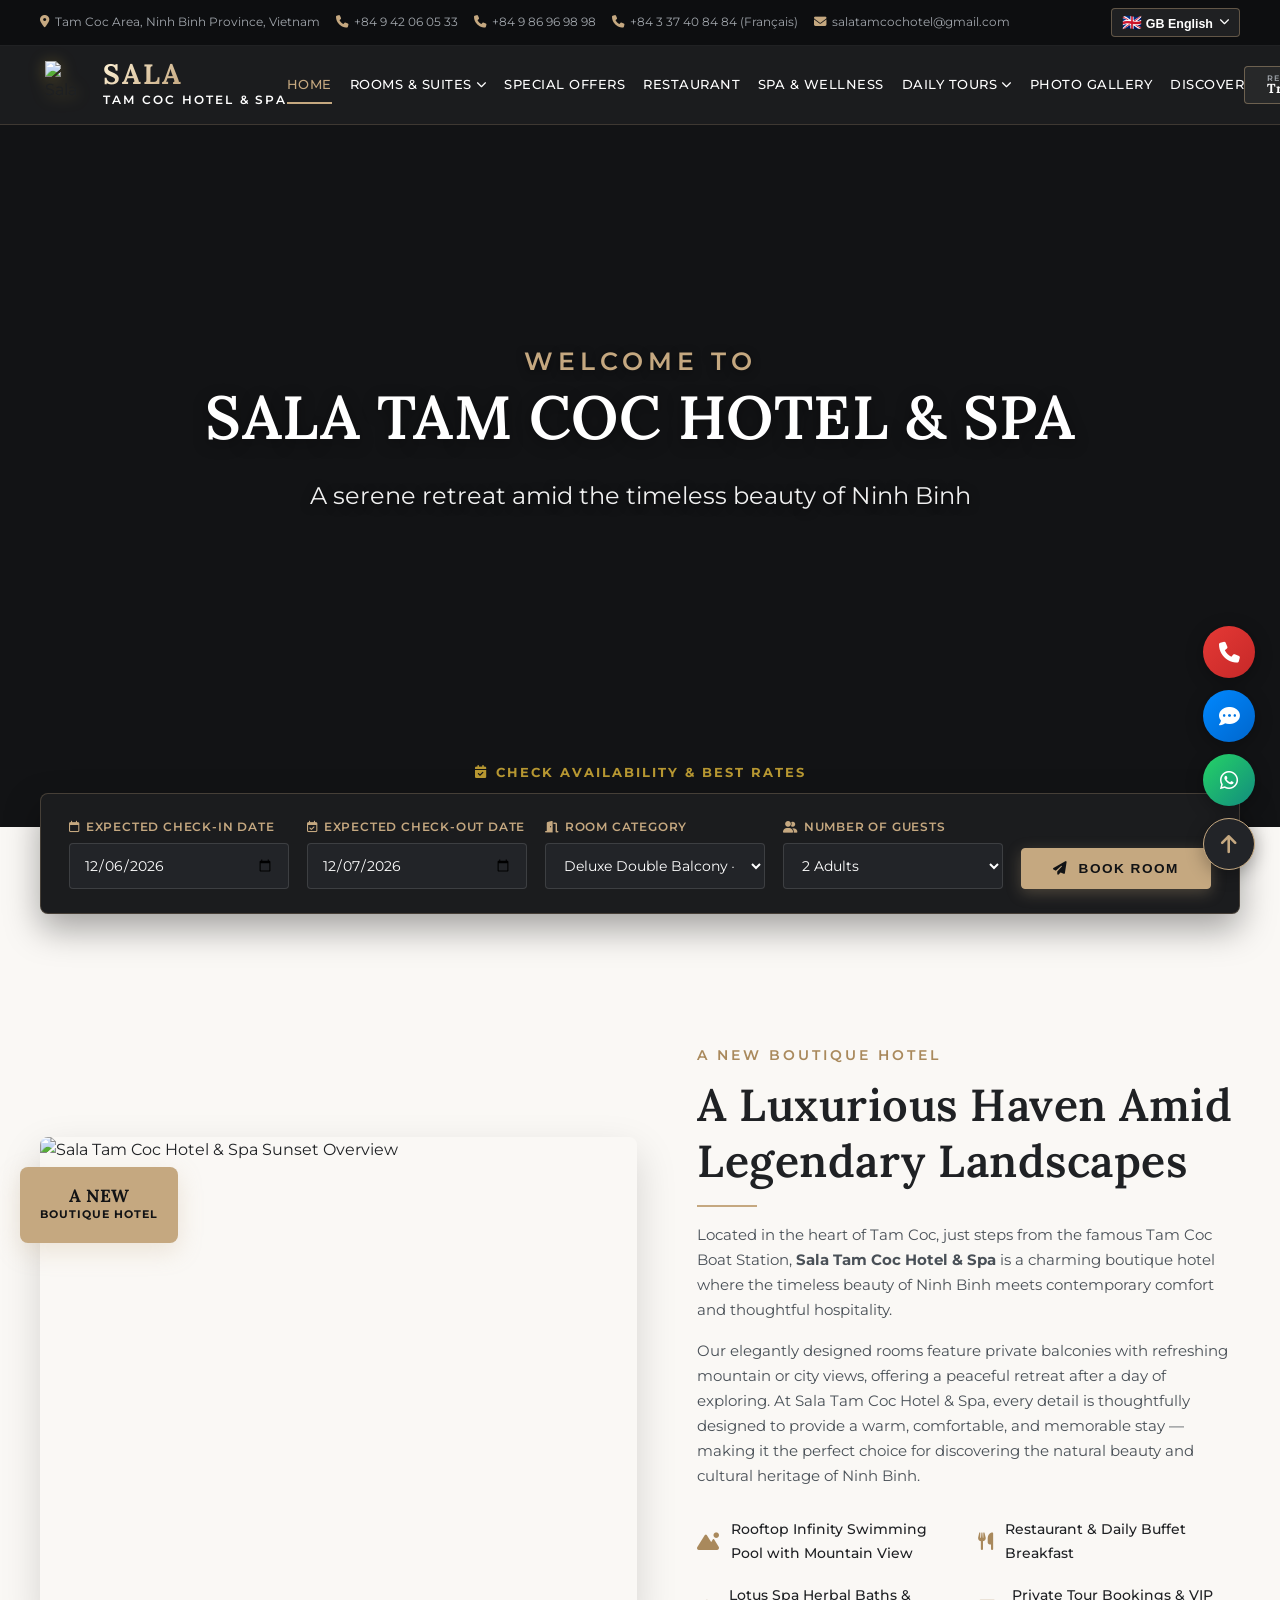
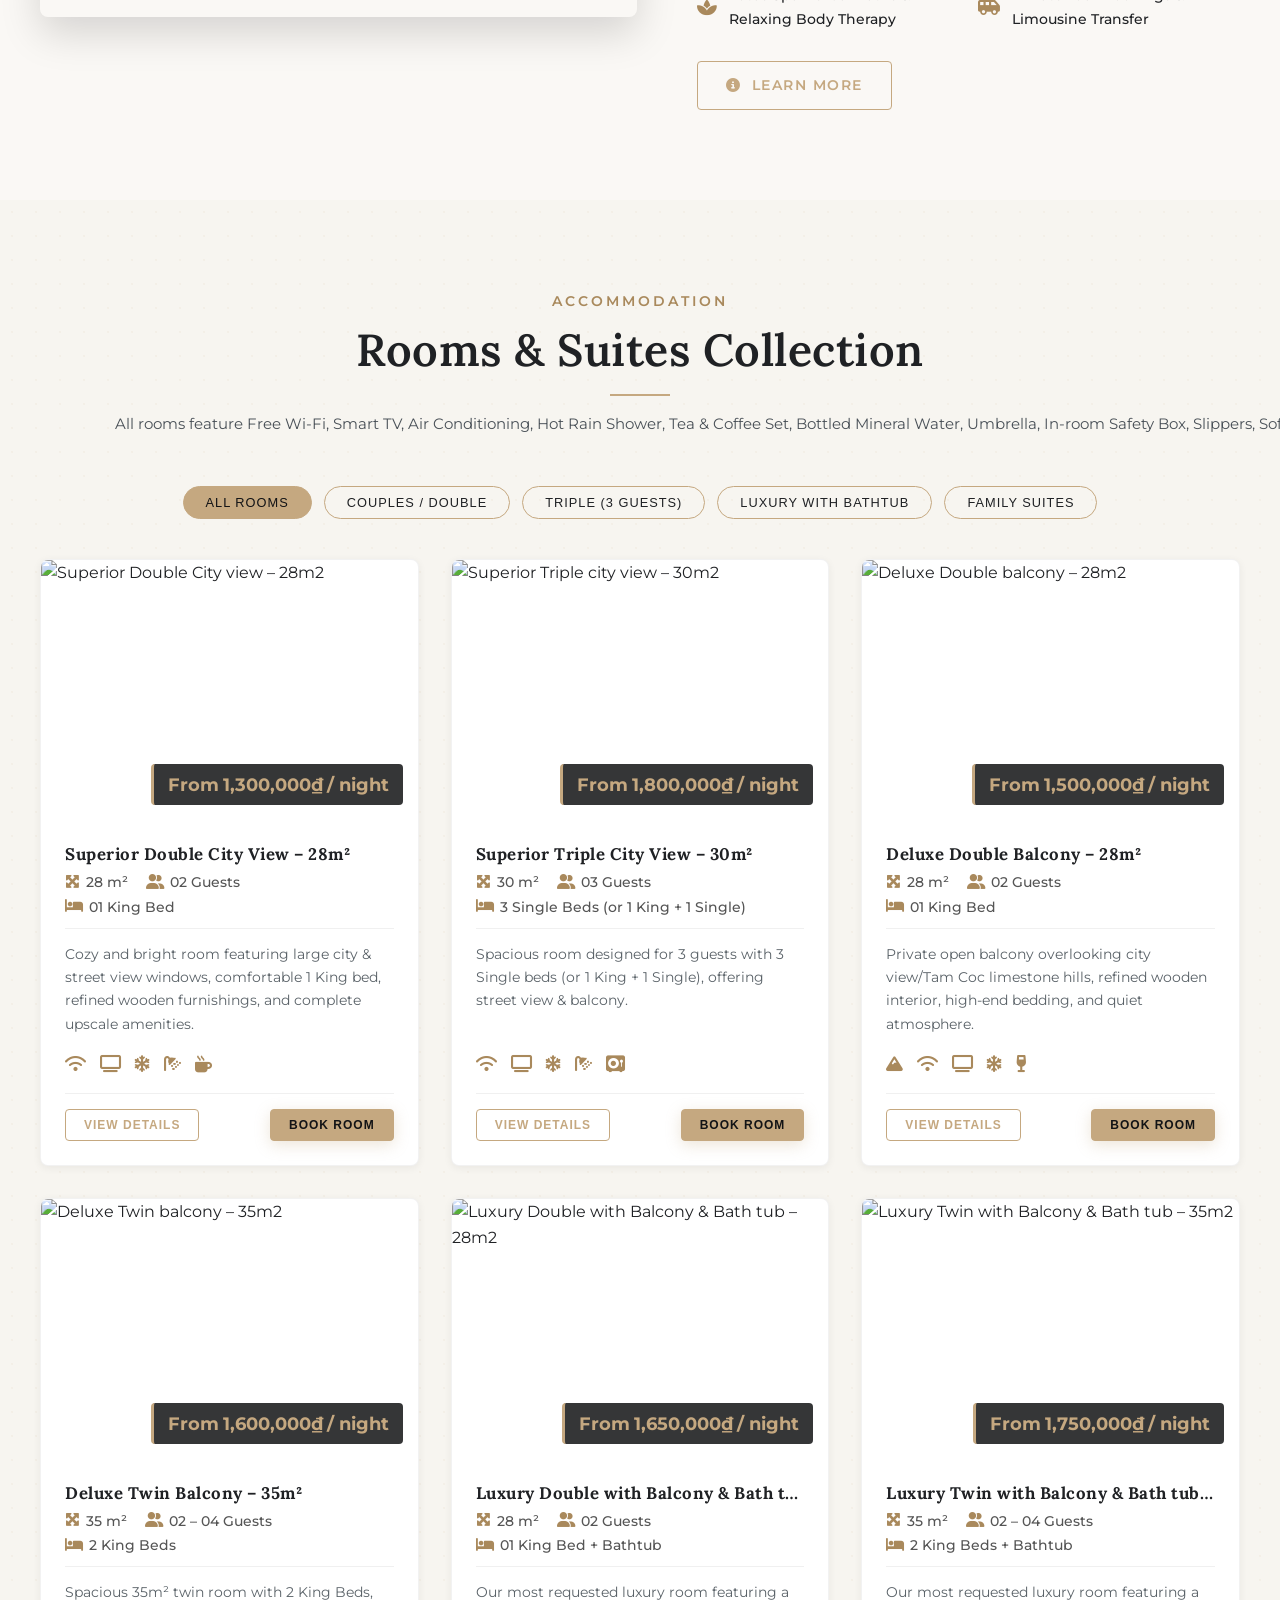
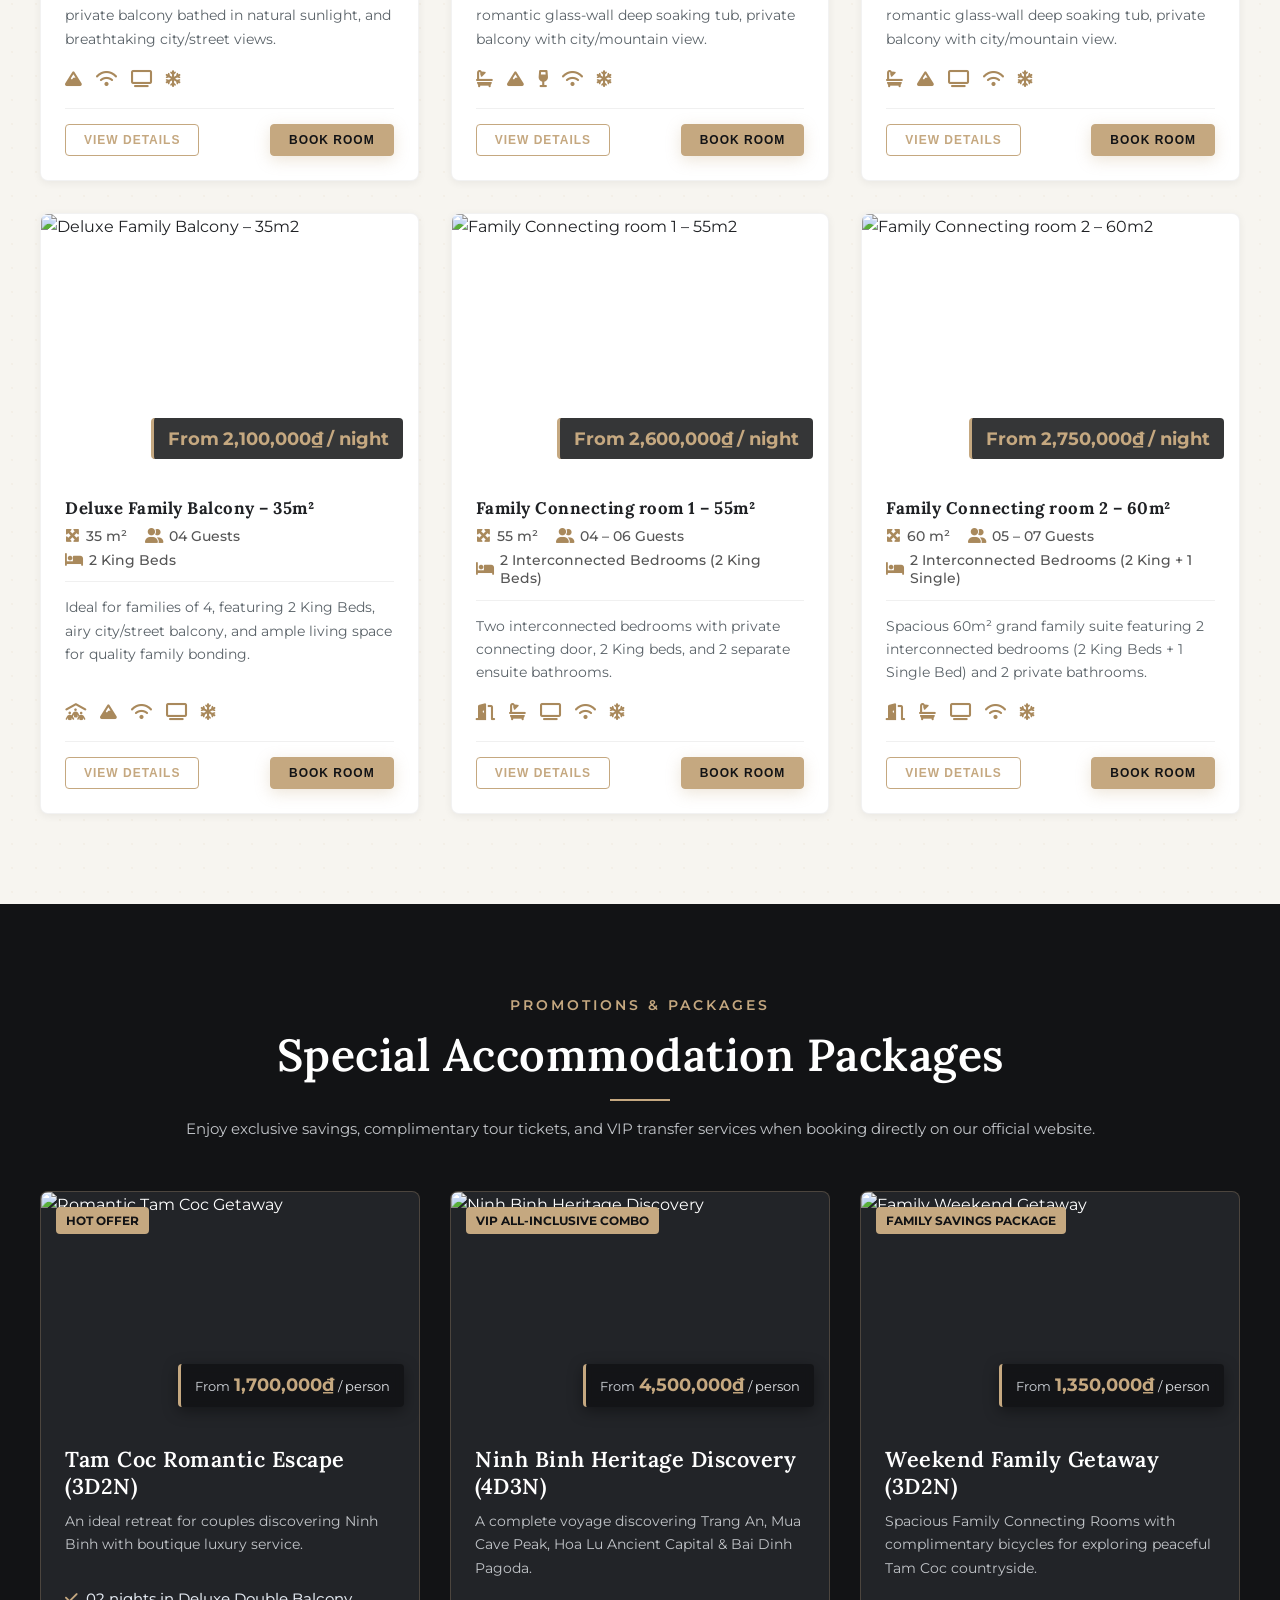
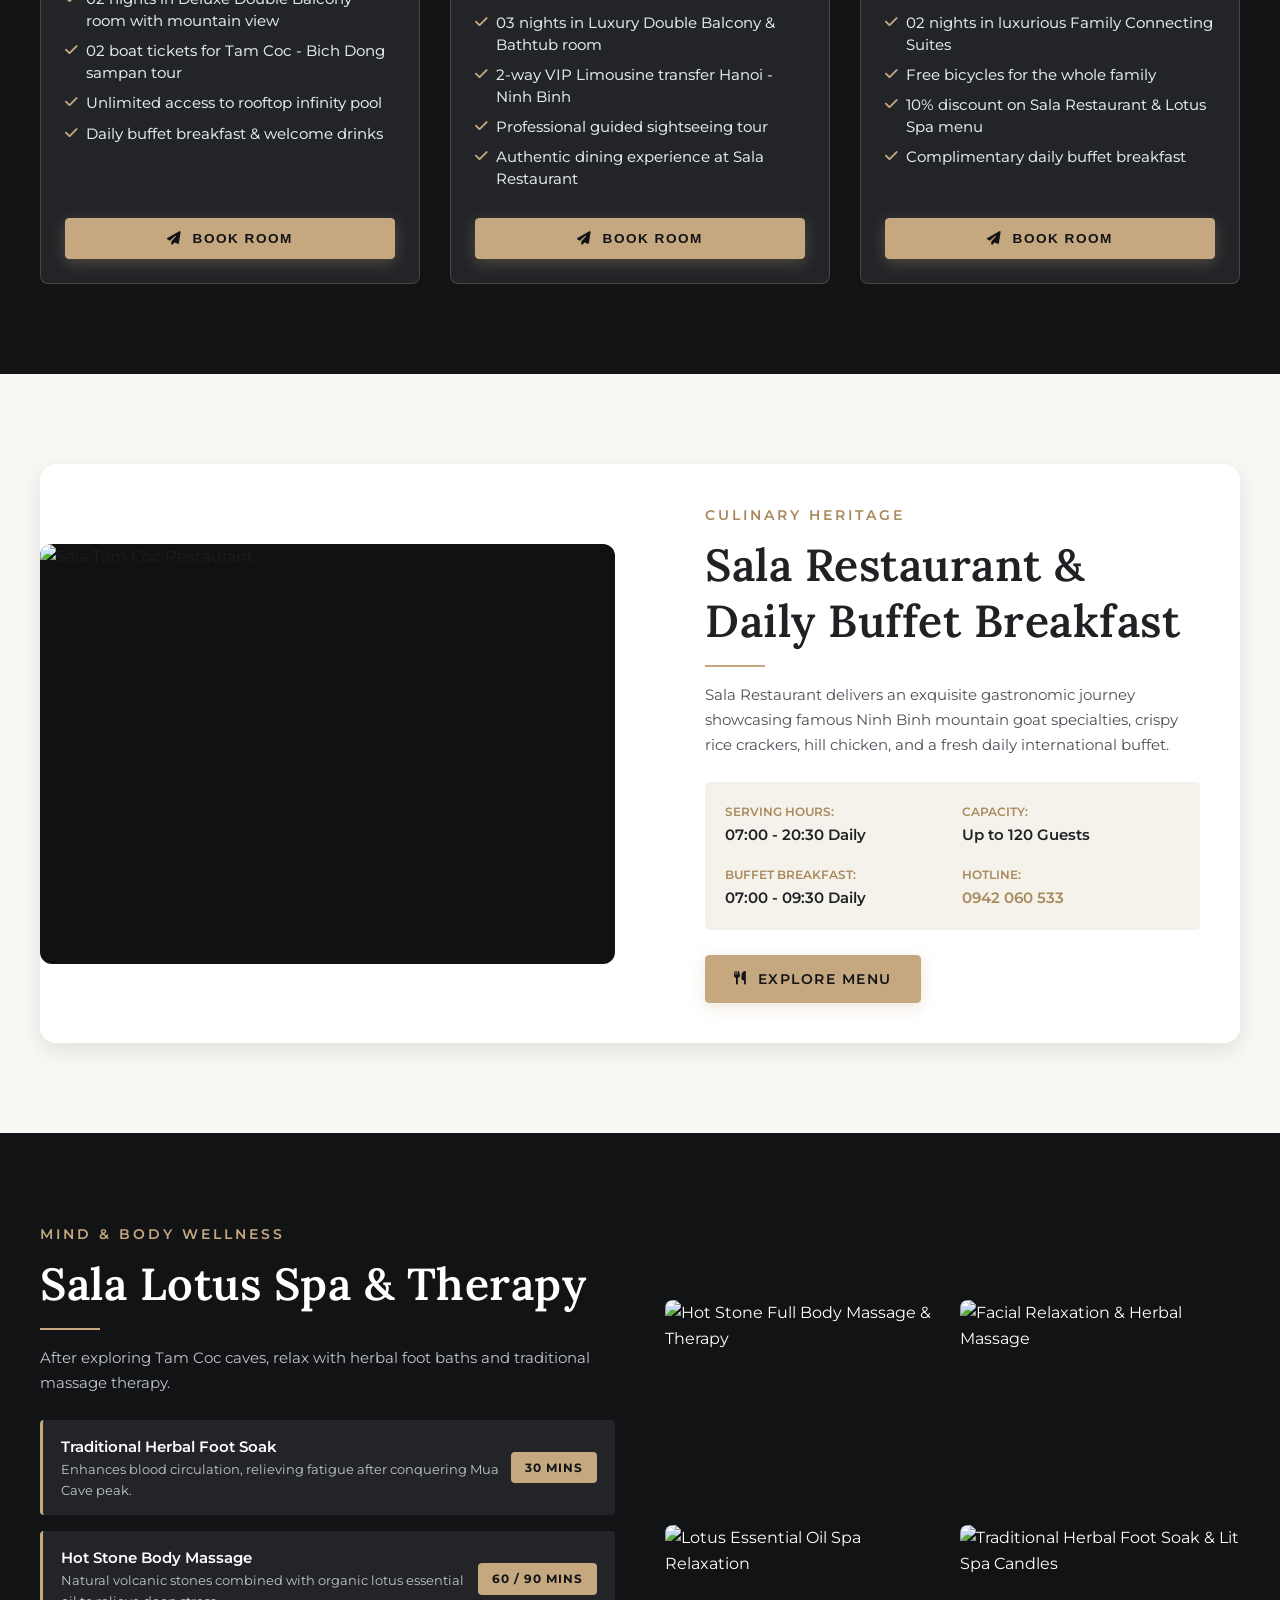
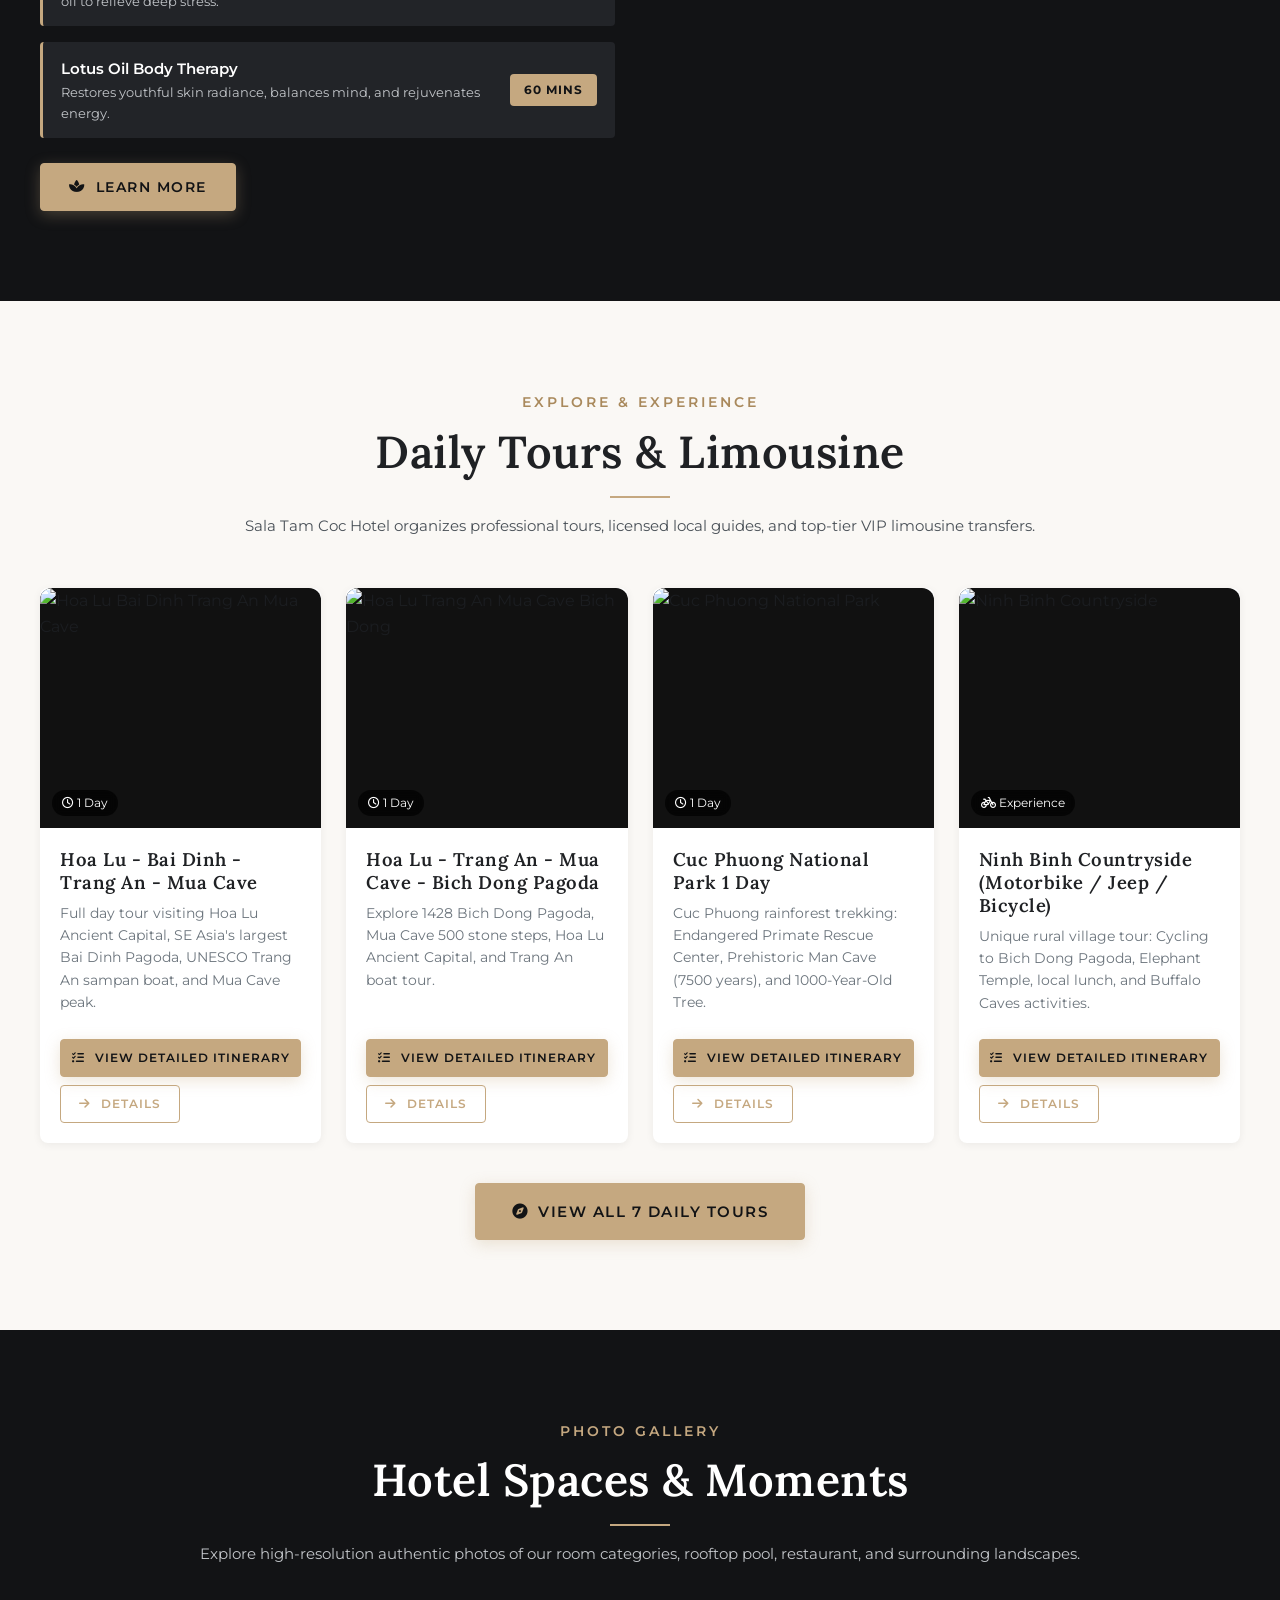
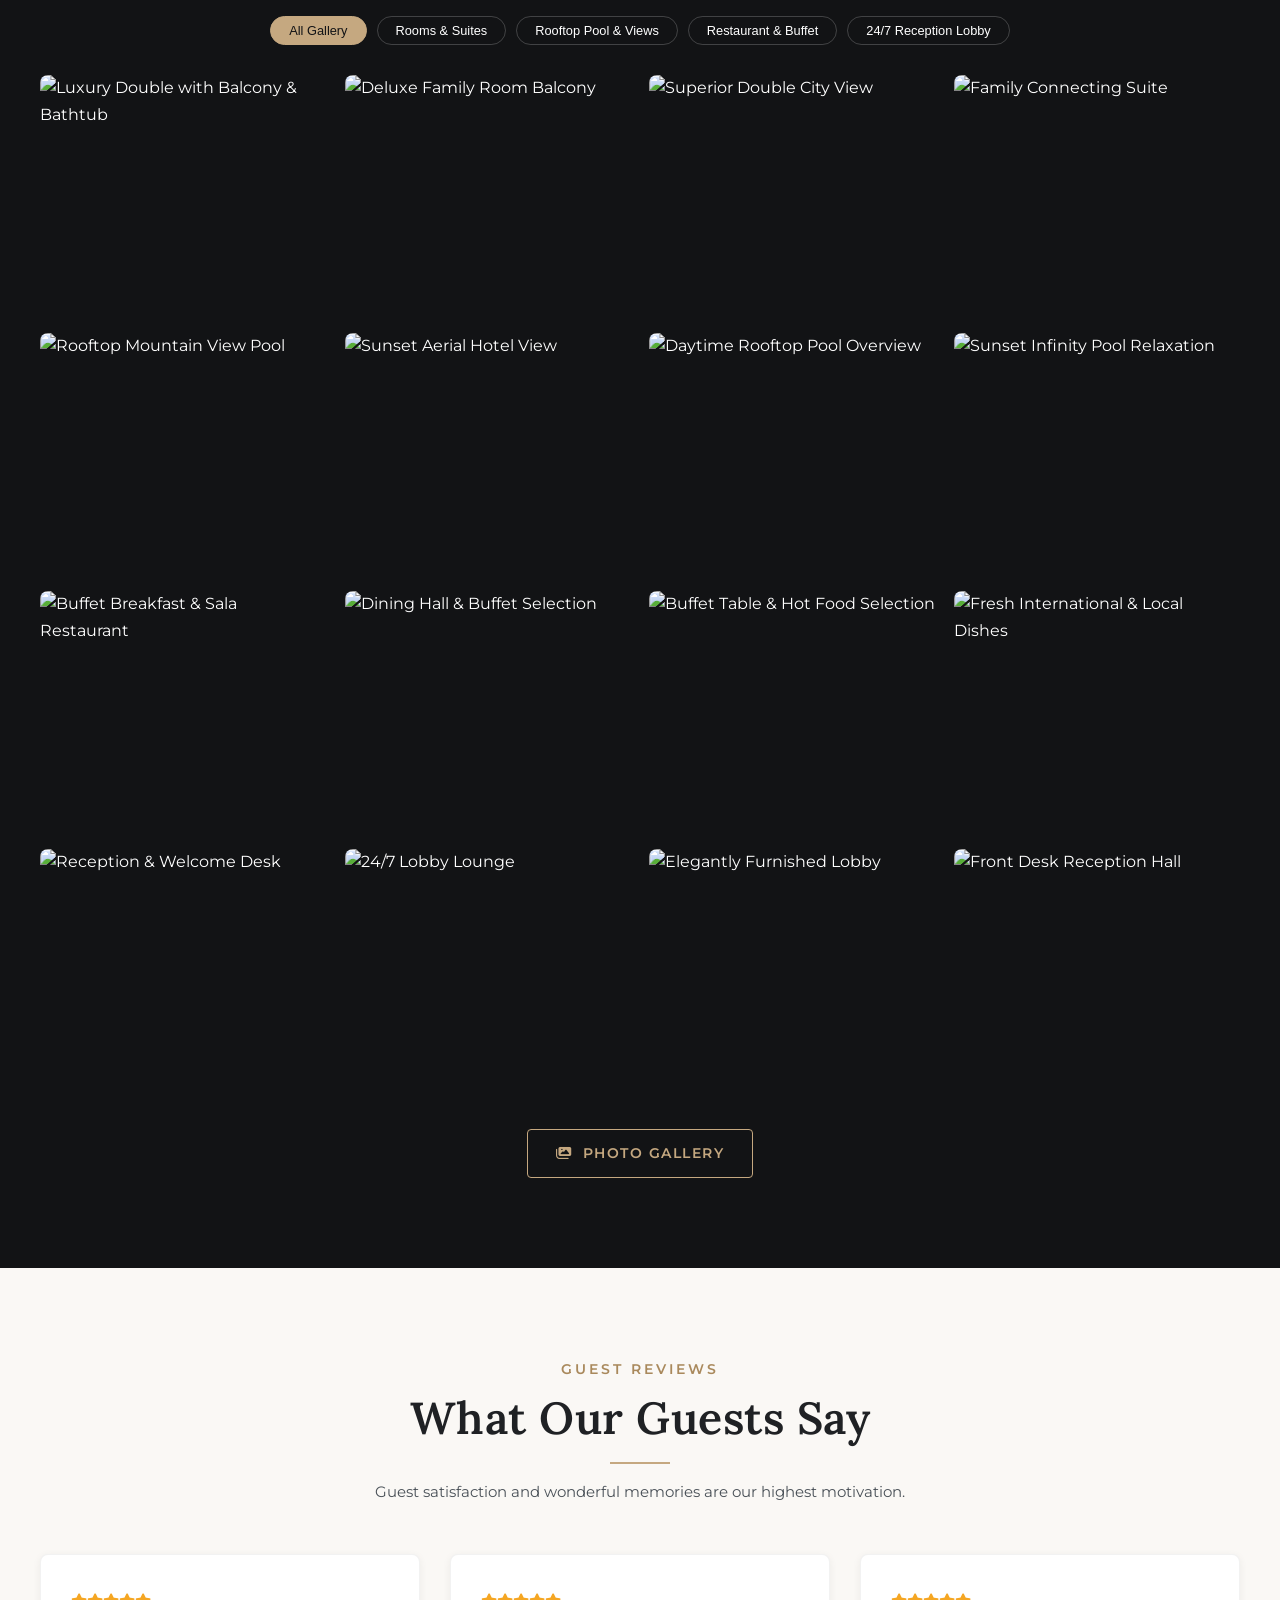
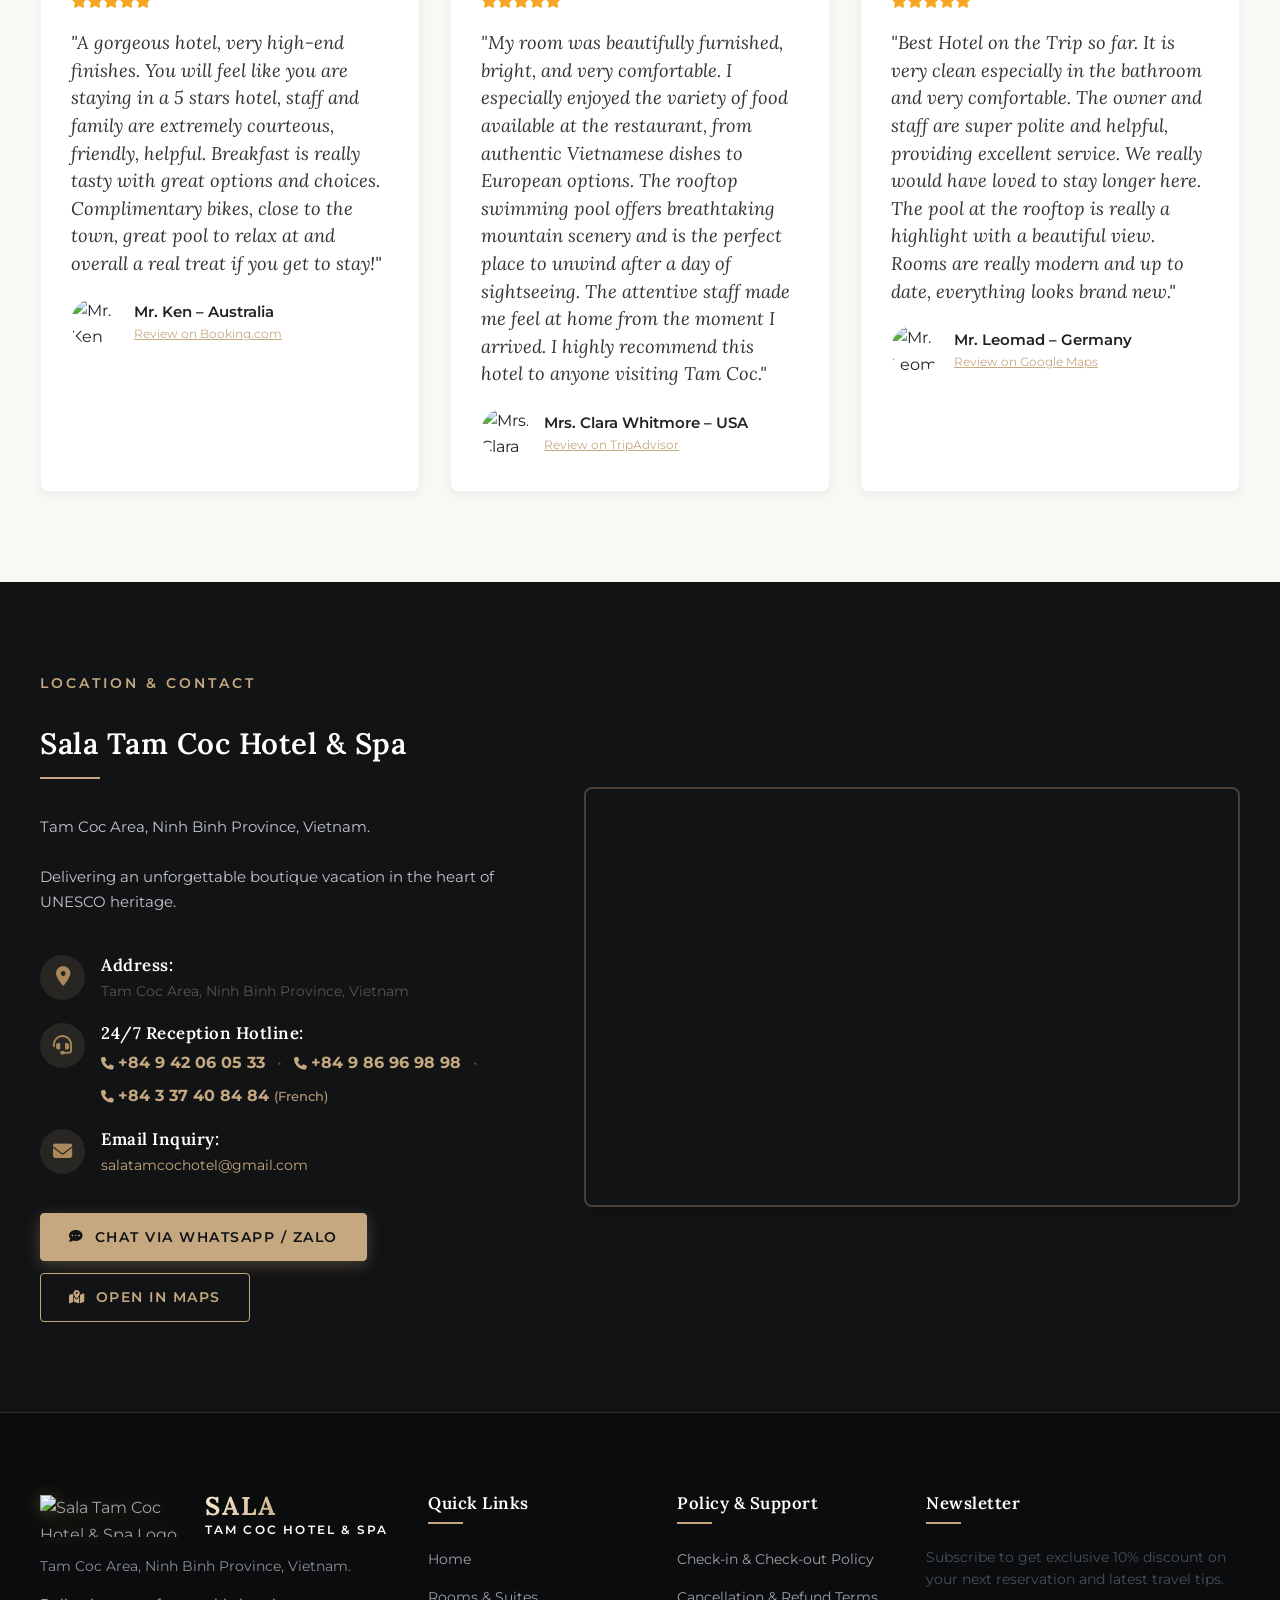
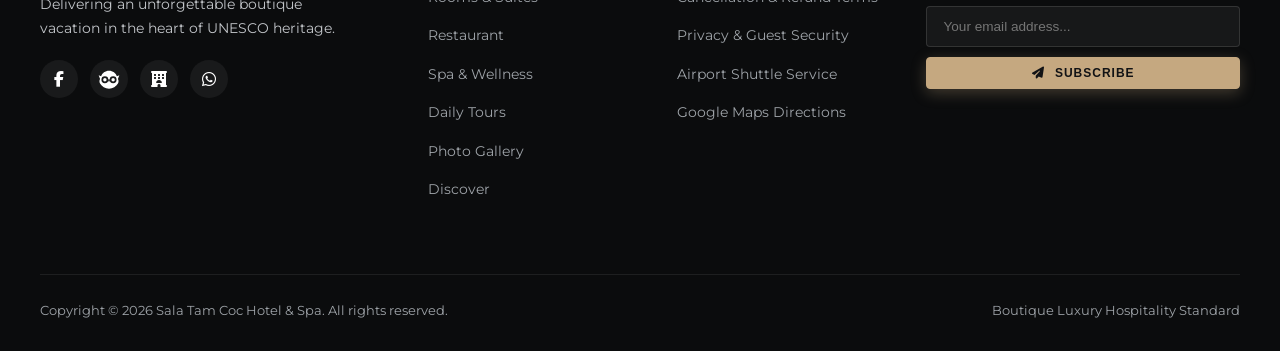
==== commit df1478dd: "feat(offers): add package pricing, update guide description, sync 3 languages, and optimize mobile d" ====
--- a/index.html
+++ b/index.html
@@ -20,9 +20,9 @@
   <meta property="og:url" content="https://salatamcochotel.com/">
   <meta property="og:title" content="Sala Tam Cốc Hotel & Spa | Khách Sạn Nghỉ Dưỡng Sang Trọng Tại Ninh Bình">
   <meta property="og:description" content="Chào mừng đến với Sala Tam Cốc Hotel & Spa - Khách sạn nghỉ dưỡng đẳng cấp tại Ninh Bình. Đặt phòng trực tiếp nhận ưu đãi tốt nhất.">
-  <meta property="og:image" content="https://salatamcochotel.com/https://res.cloudinary.com/n7my6tye/image/upload/v1789287193/sala_tam_coc/assets/images/kmp3zpcjzhxiivpvlsrl.png">
+  <meta property="og:image" content="https://salatamcochotel.com/https://res.cloudinary.com/n7my6tye/image/upload/v1789298391/assets_images/logo.png">
   <meta name="twitter:card" content="summary_large_image">
-  <meta name="twitter:image" content="https://salatamcochotel.com/https://res.cloudinary.com/n7my6tye/image/upload/v1789287193/sala_tam_coc/assets/images/kmp3zpcjzhxiivpvlsrl.png">
+  <meta name="twitter:image" content="https://salatamcochotel.com/https://res.cloudinary.com/n7my6tye/image/upload/v1789298391/assets_images/logo.png">
   
   <!-- Font Awesome 6 -->
   <link rel="stylesheet" href="https://cdnjs.cloudflare.com/ajax/libs/font-awesome/6.4.0/css/all.min.css">
@@ -92,6 +92,8 @@
     window.va = window.va || function () { (window.vaq = window.vaq || []).push(arguments); };
   </script>
   <script defer src="/_vercel/insights/script.js"></script>
+  <!-- Vercel Web Analytics -->
+  <script defer src="https://cdn.vercel-insights.com/v1/script.js"></script>
 </head>
 <body style="overflow-x:hidden;max-width:100vw;width:100%;">
 
@@ -125,7 +127,7 @@
   <header class="header-main">
     <div class="container navbar">
       <a href="index.html" class="logo-brand">
-        <img src="https://res.cloudinary.com/n7my6tye/image/upload/v1789287193/sala_tam_coc/assets/images/kmp3zpcjzhxiivpvlsrl.png" alt="Sala Tam Coc Hotel & Spa Logo" class="logo-emblem-img">
+        <img src="https://res.cloudinary.com/n7my6tye/image/upload/v1789298391/assets_images/logo.png" alt="Sala Tam Coc Hotel & Spa Logo" class="logo-emblem-img">
         <div class="logo-text-wrap">
           <span class="logo-title">SALA</span>
           <span class="logo-subtitle">TAM COC HOTEL & SPA</span>
@@ -210,10 +212,10 @@
   <!-- ================= HERO BANNER SLIDER ================= -->
   <section class="hero-section">
     <div class="hero-slider-wrap">
-      <div class="hero-slide active" style="background-image: url('https://res.cloudinary.com/n7my6tye/image/upload/v1789287139/sala_tam_coc/%E1%BA%A2nh_Sala_Tam_Coc_Hotel___Spa/B%E1%BB%83_B%C6%A1i_S%C3%A2n_Th%C6%B0%E1%BB%A3ng___T%C3%B2a_Nh%C3%A0/wdsbvbpgapecc8kasvtp.jpg');"></div>
-      <div class="hero-slide" style="background-image: url('https://res.cloudinary.com/n7my6tye/image/upload/v1789287135/sala_tam_coc/%E1%BA%A2nh_Sala_Tam_Coc_Hotel___Spa/B%E1%BB%83_B%C6%A1i_S%C3%A2n_Th%C6%B0%E1%BB%A3ng___T%C3%B2a_Nh%C3%A0/jqkl9it0c5awsye0snin.jpg');"></div>
-      <div class="hero-slide" style="background-image: url('https://res.cloudinary.com/n7my6tye/image/upload/v1789287135/sala_tam_coc/%E1%BA%A2nh_Sala_Tam_Coc_Hotel___Spa/B%E1%BB%83_B%C6%A1i_S%C3%A2n_Th%C6%B0%E1%BB%A3ng___T%C3%B2a_Nh%C3%A0/fcci6xusdws0sqxtbnya.jpg');"></div>
-      <div class="hero-slide" style="background-image: url('https://res.cloudinary.com/n7my6tye/image/upload/v1789287121/sala_tam_coc/%E1%BA%A2nh_Sala_Tam_Coc_Hotel___Spa/Buffet_S%C3%A1ng___Nh%C3%A0_H%C3%A0ng_v%C3%A0_S%E1%BA%A3nh_L%E1%BB%85_T%C3%A2n/ogp3ofwuqhmceiil9une.jpg');"></div>
+      <div class="hero-slide active" style="background-image: url('https://res.cloudinary.com/n7my6tye/image/upload/v1789298353/Anh_Sala_Tam_Coc_Hotel_va_Spa/Be_Boi_San_Thuong_va_Toa_Nha/DJI_20260423182252_0228_D_ANTS.jpg');"></div>
+      <div class="hero-slide" style="background-image: url('https://res.cloudinary.com/n7my6tye/image/upload/v1789298349/Anh_Sala_Tam_Coc_Hotel_va_Spa/Be_Boi_San_Thuong_va_Toa_Nha/DJI_20260422114932_0048_D_ANTS.jpg');"></div>
+      <div class="hero-slide" style="background-image: url('https://res.cloudinary.com/n7my6tye/image/upload/v1789298347/Anh_Sala_Tam_Coc_Hotel_va_Spa/Be_Boi_San_Thuong_va_Toa_Nha/ANT_4441.jpg');"></div>
+      <div class="hero-slide" style="background-image: url('https://res.cloudinary.com/n7my6tye/image/upload/v1789298334/Anh_Sala_Tam_Coc_Hotel_va_Spa/Buffet_Sang_va_Nha_Hang_va_Sanh_Le_Tan/ANT_4707.jpg');"></div>
     </div>
     <div class="hero-overlay"></div>
 
@@ -277,7 +279,7 @@
     <div class="container">
       <div class="about-grid">
         <div class="about-images">
-          <img src="https://res.cloudinary.com/n7my6tye/image/upload/v1789287141/sala_tam_coc/%E1%BA%A2nh_Sala_Tam_Coc_Hotel___Spa/B%E1%BB%83_B%C6%A1i_S%C3%A2n_Th%C6%B0%E1%BB%A3ng___T%C3%B2a_Nh%C3%A0/lmzigl7wikpohobn5aeb.jpg" alt="Sala Tam Coc Hotel & Spa Sunset Overview" class="about-img-main">
+          <img src="https://res.cloudinary.com/n7my6tye/image/upload/v1789298354/Anh_Sala_Tam_Coc_Hotel_va_Spa/Be_Boi_San_Thuong_va_Toa_Nha/DJI_20260423182822_0260_D_ANTS.jpg" alt="Sala Tam Coc Hotel & Spa Sunset Overview" class="about-img-main">
           <div class="about-experience-badge">
             <span class="num" style="font-size: 1.1rem;" data-i18n="about_badge_num">A NEW</span>
             <span class="text" data-i18n="about_badge_text">Boutique Hotel</span>
@@ -324,7 +326,7 @@
         <!-- Room 1: Superior Double -->
         <div class="room-card" data-category="double" id="superior-double">
           <div class="room-thumb-wrap">
-            <img src="https://res.cloudinary.com/n7my6tye/image/upload/v1789287178/sala_tam_coc/%E1%BA%A2nh_Sala_Tam_Coc_Hotel___Spa/Superior_Double_city_view/jpptrhyyaefojznim8pr.jpg" alt="Superior Double City view – 28m2" class="room-thumb" data-open-room-detail="superior-double" style="cursor: pointer;">
+            <img src="https://res.cloudinary.com/n7my6tye/image/upload/v1789298387/Anh_Sala_Tam_Coc_Hotel_va_Spa/Superior_Double_city_view/ANT_4807.jpg" alt="Superior Double City view – 28m2" class="room-thumb" data-open-room-detail="superior-double" style="cursor: pointer;">
             <div class="room-price-tag"><span data-i18n="price_from">From</span> <span>1,300,000₫</span> <span data-i18n="per_night">/ night</span></div>
           </div>
           <div class="room-body">
@@ -356,7 +358,7 @@
         <!-- Room 2: Superior Triple -->
         <div class="room-card" data-category="triple" id="superior-triple">
           <div class="room-thumb-wrap">
-            <img src="https://res.cloudinary.com/n7my6tye/image/upload/v1789287186/sala_tam_coc/%E1%BA%A2nh_Sala_Tam_Coc_Hotel___Spa/Superior_Triple_city_view/mihdj0ekkwj6i1bjmelh.jpg" alt="Superior Triple city view – 30m2" class="room-thumb" data-open-room-detail="superior-triple" style="cursor: pointer;">
+            <img src="https://res.cloudinary.com/n7my6tye/image/upload/v1789298391/Anh_Sala_Tam_Coc_Hotel_va_Spa/Superior_Triple_city_view/ANT_4672.jpg" alt="Superior Triple city view – 30m2" class="room-thumb" data-open-room-detail="superior-triple" style="cursor: pointer;">
             <div class="room-price-tag"><span data-i18n="price_from">From</span> <span>1,800,000₫</span> <span data-i18n="per_night">/ night</span></div>
           </div>
           <div class="room-body">
@@ -388,7 +390,7 @@
         <!-- Room 3: Deluxe Double Balcony -->
         <div class="room-card" data-category="double" id="deluxe-double">
           <div class="room-thumb-wrap">
-            <img src="https://res.cloudinary.com/n7my6tye/image/upload/v1789287144/sala_tam_coc/%E1%BA%A2nh_Sala_Tam_Coc_Hotel___Spa/Deluxe_Double_room_balcony/papub8xv8pg8wfocljmc.jpg" alt="Deluxe Double balcony – 28m2" class="room-thumb" data-open-room-detail="deluxe-double" style="cursor: pointer;">
+            <img src="https://res.cloudinary.com/n7my6tye/image/upload/v1789298366/Anh_Sala_Tam_Coc_Hotel_va_Spa/Deluxe_Twin_Balcony/ANT_4561.jpg" alt="Deluxe Double balcony – 28m2" class="room-thumb" data-open-room-detail="deluxe-double" style="cursor: pointer;">
             <div class="room-price-tag"><span data-i18n="price_from">From</span> <span>1,500,000₫</span> <span data-i18n="per_night">/ night</span></div>
           </div>
           <div class="room-body">
@@ -420,7 +422,7 @@
         <!-- Room 4: Deluxe Twin Balcony -->
         <div class="room-card" data-category="double" id="deluxe-twin">
           <div class="room-thumb-wrap">
-            <img src="https://res.cloudinary.com/n7my6tye/image/upload/v1789287153/sala_tam_coc/%E1%BA%A2nh_Sala_Tam_Coc_Hotel___Spa/Deluxe_Twin_Balcony/mpt5uffggylif0akqzlq.jpg" alt="Deluxe Twin balcony – 35m2" class="room-thumb" data-open-room-detail="deluxe-twin" style="cursor: pointer;">
+            <img src="https://res.cloudinary.com/n7my6tye/image/upload/v1789298366/Anh_Sala_Tam_Coc_Hotel_va_Spa/Deluxe_Twin_Balcony/ANT_4561.jpg" alt="Deluxe Twin balcony – 35m2" class="room-thumb" data-open-room-detail="deluxe-twin" style="cursor: pointer;">
             <div class="room-price-tag"><span data-i18n="price_from">From</span> <span>1,600,000₫</span> <span data-i18n="per_night">/ night</span></div>
           </div>
           <div class="room-body">
@@ -451,7 +453,7 @@
         <!-- Room 5: Luxury Double Balcony & Bath tub -->
         <div class="room-card" data-category="luxury" id="luxury-double">
           <div class="room-thumb-wrap">
-            <img src="https://res.cloudinary.com/n7my6tye/image/upload/v1789287166/sala_tam_coc/%E1%BA%A2nh_Sala_Tam_Coc_Hotel___Spa/Luxury_Double_with_Balcony___Bath_tub/crfl1hprjirghrg1gto2.jpg" alt="Luxury Double with Balcony & Bath tub – 28m2" class="room-thumb" data-open-room-detail="luxury-double" style="cursor: pointer;">
+            <img src="https://res.cloudinary.com/n7my6tye/image/upload/v1789298379/Anh_Sala_Tam_Coc_Hotel_va_Spa/Luxury_Double_with_Balcony_va_Bath_tub/ANT_4542.jpg" alt="Luxury Double with Balcony & Bath tub – 28m2" class="room-thumb" data-open-room-detail="luxury-double" style="cursor: pointer;">
             <div class="room-price-tag"><span data-i18n="price_from">From</span> <span>1,650,000₫</span> <span data-i18n="per_night">/ night</span></div>
           </div>
           <div class="room-body">
@@ -483,7 +485,7 @@
         <!-- Room 6: Luxury Twin Balcony & Bath tub -->
         <div class="room-card" data-category="luxury" id="luxury-twin">
           <div class="room-thumb-wrap">
-            <img src="https://res.cloudinary.com/n7my6tye/image/upload/v1789287170/sala_tam_coc/%E1%BA%A2nh_Sala_Tam_Coc_Hotel___Spa/Luxury_Twin_with_Balcony___Bath_tub/zcjwi4ezrtmhewfq3xk5.jpg" alt="Luxury Twin with Balcony & Bath tub – 35m2" class="room-thumb" data-open-room-detail="luxury-twin" style="cursor: pointer;">
+            <img src="https://res.cloudinary.com/n7my6tye/image/upload/v1789298382/Anh_Sala_Tam_Coc_Hotel_va_Spa/Luxury_Twin_with_Balcony_va_Bath_tub/ANT_4359.jpg" alt="Luxury Twin with Balcony & Bath tub – 35m2" class="room-thumb" data-open-room-detail="luxury-twin" style="cursor: pointer;">
             <div class="room-price-tag"><span data-i18n="price_from">From</span> <span>1,750,000₫</span> <span data-i18n="per_night">/ night</span></div>
           </div>
           <div class="room-body">
@@ -515,7 +517,7 @@
         <!-- Room 7: Deluxe Family Balcony -->
         <div class="room-card" data-category="family" id="deluxe-family">
           <div class="room-thumb-wrap">
-            <img src="https://res.cloudinary.com/n7my6tye/image/upload/v1789287147/sala_tam_coc/%E1%BA%A2nh_Sala_Tam_Coc_Hotel___Spa/Deluxe_Family_room_balcony/zozpxmkc7bj6cvg8rzwk.jpg" alt="Deluxe Family Balcony – 35m2" class="room-thumb" data-open-room-detail="deluxe-family" style="cursor: pointer;">
+            <img src="https://res.cloudinary.com/n7my6tye/image/upload/v1789298382/Anh_Sala_Tam_Coc_Hotel_va_Spa/Luxury_Twin_with_Balcony_va_Bath_tub/ANT_4359.jpg" alt="Deluxe Family Balcony – 35m2" class="room-thumb" data-open-room-detail="deluxe-family" style="cursor: pointer;">
             <div class="room-price-tag"><span data-i18n="price_from">From</span> <span>2,100,000₫</span> <span data-i18n="per_night">/ night</span></div>
           </div>
           <div class="room-body">
@@ -547,7 +549,7 @@
         <!-- Room 8: Family Connecting room 1 -->
         <div class="room-card" data-category="family" id="family-connecting">
           <div class="room-thumb-wrap">
-            <img src="https://res.cloudinary.com/n7my6tye/image/upload/v1789287156/sala_tam_coc/%E1%BA%A2nh_Sala_Tam_Coc_Hotel___Spa/Family_Connecting_room_1/gxv1my4ahixpdifrsr2v.jpg" alt="Family Connecting room 1 – 55m2" class="room-thumb" data-open-room-detail="family-connecting" style="cursor: pointer;">
+            <img src="https://res.cloudinary.com/n7my6tye/image/upload/v1789298370/Anh_Sala_Tam_Coc_Hotel_va_Spa/Family_Connecting_room_1/ANT_4606.jpg" alt="Family Connecting room 1 – 55m2" class="room-thumb" data-open-room-detail="family-connecting" style="cursor: pointer;">
             <div class="room-price-tag"><span data-i18n="price_from">From</span> <span>2,600,000₫</span> <span data-i18n="per_night">/ night</span></div>
           </div>
           <div class="room-body">
@@ -579,7 +581,7 @@
         <!-- Room 9: Family Connecting room 2 -->
         <div class="room-card" data-category="family" id="family-connecting-2">
           <div class="room-thumb-wrap">
-            <img src="https://res.cloudinary.com/n7my6tye/image/upload/v1789287159/sala_tam_coc/%E1%BA%A2nh_Sala_Tam_Coc_Hotel___Spa/Family_Connecting_room_2/yv0trnz0zuoj3xchybzg.jpg" alt="Family Connecting room 2 – 60m2" class="room-thumb" data-open-room-detail="family-connecting-2" style="cursor: pointer;">
+            <img src="https://res.cloudinary.com/n7my6tye/image/upload/v1789298373/Anh_Sala_Tam_Coc_Hotel_va_Spa/Family_Connecting_room_2/ANT_4502.jpg" alt="Family Connecting room 2 – 60m2" class="room-thumb" data-open-room-detail="family-connecting-2" style="cursor: pointer;">
             <div class="room-price-tag"><span data-i18n="price_from">From</span> <span>2,750,000₫</span> <span data-i18n="per_night">/ night</span></div>
           </div>
           <div class="room-body">
@@ -625,8 +627,9 @@
         <!-- Offer 1 -->
         <div class="offer-card">
           <div class="offer-thumb-wrap">
-            <img src="https://res.cloudinary.com/n7my6tye/image/upload/v1789287144/sala_tam_coc/%E1%BA%A2nh_Sala_Tam_Coc_Hotel___Spa/Deluxe_Double_room_balcony/papub8xv8pg8wfocljmc.jpg" alt="Romantic Tam Coc Getaway" class="offer-thumb">
+            <img src="https://res.cloudinary.com/n7my6tye/image/upload/v1789298366/Anh_Sala_Tam_Coc_Hotel_va_Spa/Deluxe_Twin_Balcony/ANT_4561.jpg" alt="Romantic Tam Coc Getaway" class="offer-thumb">
             <span class="offer-badge" data-i18n="badge_hot">Hot Offer</span>
+            <div class="offer-price-tag" data-i18n="offer1_price"><span class="price-from">From</span> <span class="price-val">1,700,000₫</span><span class="price-unit"> / person</span></div>
           </div>
           <div class="offer-content">
             <h3 class="offer-title" data-i18n="offer1_title">Romantic Tam Coc Getaway (3D2N)</h3>
@@ -644,8 +647,9 @@
         <!-- Offer 2 -->
         <div class="offer-card">
           <div class="offer-thumb-wrap">
-            <img src="https://res.cloudinary.com/n7my6tye/image/upload/v1789287166/sala_tam_coc/%E1%BA%A2nh_Sala_Tam_Coc_Hotel___Spa/Luxury_Double_with_Balcony___Bath_tub/crfl1hprjirghrg1gto2.jpg" alt="Ninh Binh Heritage Discovery" class="offer-thumb">
+            <img src="https://res.cloudinary.com/n7my6tye/image/upload/v1789298379/Anh_Sala_Tam_Coc_Hotel_va_Spa/Luxury_Double_with_Balcony_va_Bath_tub/ANT_4542.jpg" alt="Ninh Binh Heritage Discovery" class="offer-thumb">
             <span class="offer-badge" data-i18n="badge_vip">VIP Inclusive Combo</span>
+            <div class="offer-price-tag" data-i18n="offer2_price"><span class="price-from">From</span> <span class="price-val">4,500,000₫</span><span class="price-unit"> / person</span></div>
           </div>
           <div class="offer-content">
             <h3 class="offer-title" data-i18n="offer2_title">Ninh Binh Heritage Discovery (4D3N)</h3>
@@ -653,7 +657,7 @@
             <ul class="offer-highlights">
               <li><i class="fa-solid fa-check"></i> <span data-i18n="offer2_f1">03 nights in Luxury Double with Balcony & Bathtub</span></li>
               <li><i class="fa-solid fa-check"></i> <span data-i18n="offer2_f2">2-way VIP Limousine transfer Hanoi - Ninh Binh</span></li>
-              <li><i class="fa-solid fa-check"></i> <span data-i18n="offer2_f3">Private guided sightseeing tour</span></li>
+              <li><i class="fa-solid fa-check"></i> <span data-i18n="offer2_f3">Professional guided sightseeing tour</span></li>
               <li><i class="fa-solid fa-check"></i> <span data-i18n="offer2_f4">Special local dining experience at Sala Restaurant</span></li>
             </ul>
             <button class="btn btn-gold" data-open-booking="luxury-double"><i class="fa-solid fa-paper-plane"></i> <span data-i18n="qb_submit">Booking Inquiries</span></button>
@@ -663,8 +667,9 @@
         <!-- Offer 3 -->
         <div class="offer-card">
           <div class="offer-thumb-wrap">
-            <img src="https://res.cloudinary.com/n7my6tye/image/upload/v1789287156/sala_tam_coc/%E1%BA%A2nh_Sala_Tam_Coc_Hotel___Spa/Family_Connecting_room_1/gxv1my4ahixpdifrsr2v.jpg" alt="Family Weekend Getaway" class="offer-thumb">
+            <img src="https://res.cloudinary.com/n7my6tye/image/upload/v1789298370/Anh_Sala_Tam_Coc_Hotel_va_Spa/Family_Connecting_room_1/ANT_4606.jpg" alt="Family Weekend Getaway" class="offer-thumb">
             <span class="offer-badge" data-i18n="badge_family">Family Saver</span>
+            <div class="offer-price-tag" data-i18n="offer3_price"><span class="price-from">From</span> <span class="price-val">1,350,000₫</span><span class="price-unit"> / person</span></div>
           </div>
           <div class="offer-content">
             <h3 class="offer-title" data-i18n="offer3_title">Family Weekend Retreat (2D1N)</h3>
@@ -687,7 +692,7 @@
     <div class="container">
       <div class="dining-banner">
         <div class="dining-img-wrap">
-          <img src="https://res.cloudinary.com/n7my6tye/image/upload/v1789287124/sala_tam_coc/%E1%BA%A2nh_Sala_Tam_Coc_Hotel___Spa/Buffet_S%C3%A1ng___Nh%C3%A0_H%C3%A0ng_v%C3%A0_S%E1%BA%A3nh_L%E1%BB%85_T%C3%A2n/yizg8vgktc65la6myw25.jpg" alt="Sala Tam Coc Restaurant" class="dining-img">
+          <img src="https://res.cloudinary.com/n7my6tye/image/upload/v1789298337/Anh_Sala_Tam_Coc_Hotel_va_Spa/Buffet_Sang_va_Nha_Hang_va_Sanh_Le_Tan/ANT_4742.jpg" alt="Sala Tam Coc Restaurant" class="dining-img">
         </div>
         <div class="dining-info">
           <span class="section-subtitle" data-i18n="dining_sub">Culinary Heritage</span>
@@ -759,16 +764,16 @@
 
         <div class="spa-gallery-grid">
           <div class="spa-gallery-item">
-            <img src="https://res.cloudinary.com/n7my6tye/image/upload/v1789287215/sala_tam_coc/assets/images/spa/zkqxzwz9a6mp8h3g2tuv.jpg" alt="Hot Stone Full Body Massage & Therapy">
+            <img src="https://res.cloudinary.com/n7my6tye/image/upload/v1789298416/spa/woman-enjoying-stone-massage.jpg" alt="Hot Stone Full Body Massage & Therapy">
           </div>
           <div class="spa-gallery-item">
-            <img src="https://res.cloudinary.com/n7my6tye/image/upload/v1789287209/sala_tam_coc/assets/images/spa/xjpih0f2o7zce4j86gex.jpg" alt="Facial Relaxation & Herbal Massage">
+            <img src="https://res.cloudinary.com/n7my6tye/image/upload/v1789298405/assets_images/spa/nguoi-phu-nu-tre-dang-duoc-mat-xa-mat-thu-gian-trong-spa_176420-7546.jpg" alt="Facial Relaxation & Herbal Massage">
           </div>
           <div class="spa-gallery-item">
-            <img src="https://res.cloudinary.com/n7my6tye/image/upload/v1789287216/sala_tam_coc/assets/images/spa/m0iirckync00dvpn5lcs.jpg" alt="Lotus Essential Oil Spa Relaxation">
+            <img src="https://res.cloudinary.com/n7my6tye/image/upload/v1789298416/spa/woman-relaxing-spa.jpg" alt="Lotus Essential Oil Spa Relaxation">
           </div>
           <div class="spa-gallery-item">
-            <img src="https://res.cloudinary.com/n7my6tye/image/upload/v1789287210/sala_tam_coc/assets/images/spa/jsmus98z75pbyszoivip.jpg" alt="Traditional Herbal Foot Soak & Lit Spa Candles">
+            <img src="https://res.cloudinary.com/n7my6tye/image/upload/v1789298415/spa/arrangement-with-spa-stones-lit-candles.jpg" alt="Traditional Herbal Foot Soak & Lit Spa Candles">
           </div>
         </div>
       </div>
@@ -787,7 +792,7 @@
       <div class="tours-grid">
         <div class="tour-card">
           <div class="tour-img-wrap">
-            <img src="https://res.cloudinary.com/n7my6tye/image/upload/v1789287188/sala_tam_coc/DAILY_TOURS/%E1%BA%A2nh_tour_1/xuebgi28epv43uolpgb1.png" alt="Hoa Lu Bai Dinh Trang An Mua Cave" class="tour-img">
+            <img src="https://res.cloudinary.com/n7my6tye/image/upload/v1789298411/DAILY_TOURS/Anh_tour_1/hinh-anh_2026-01-16_145357091-1024x560.png" alt="Hoa Lu Bai Dinh Trang An Mua Cave" class="tour-img">
             <span class="tour-duration"><i class="fa-regular fa-clock"></i> <span data-i18n="tour_1_day">1 Day</span></span>
           </div>
           <div class="tour-body">
@@ -802,7 +807,7 @@
 
         <div class="tour-card">
           <div class="tour-img-wrap">
-            <img src="https://res.cloudinary.com/n7my6tye/image/upload/v1789287190/sala_tam_coc/DAILY_TOURS/%E1%BA%A2nh_tour_2/vsubrsu0ovwlnrsiajqo.jpg" alt="Hoa Lu Trang An Mua Cave Bich Dong" class="tour-img">
+            <img src="https://res.cloudinary.com/n7my6tye/image/upload/v1789298411/DAILY_TOURS/Anh_tour_2/trang_an.jpg" alt="Hoa Lu Trang An Mua Cave Bich Dong" class="tour-img">
             <span class="tour-duration"><i class="fa-regular fa-clock"></i> <span data-i18n="tour_1_day">1 Day</span></span>
           </div>
           <div class="tour-body">
@@ -817,7 +822,7 @@
 
         <div class="tour-card">
           <div class="tour-img-wrap">
-            <img src="https://res.cloudinary.com/n7my6tye/image/upload/v1789287191/sala_tam_coc/DAILY_TOURS/%E1%BA%A2nh_tour_4/sxcnhync6ap3pwn0dszp.webp" alt="Cuc Phuong National Park" class="tour-img">
+            <img src="https://res.cloudinary.com/n7my6tye/image/upload/v1789298412/DAILY_TOURS/Anh_tour_4/CP1-3614-1724252015.webp" alt="Cuc Phuong National Park" class="tour-img">
             <span class="tour-duration"><i class="fa-regular fa-clock"></i> <span data-i18n="tour_1_day">1 Day</span></span>
           </div>
           <div class="tour-body">
@@ -832,7 +837,7 @@
 
         <div class="tour-card">
           <div class="tour-img-wrap">
-            <img src="https://res.cloudinary.com/n7my6tye/image/upload/v1789287192/sala_tam_coc/DAILY_TOURS/%E1%BA%A2nh_tour_6/sth1sgr2net2exripxrt.webp" alt="Ninh Binh Countryside" class="tour-img">
+            <img src="https://res.cloudinary.com/n7my6tye/image/upload/v1789298413/DAILY_TOURS/Anh_tour_6/ninh-binh-jeep-tour-8.webp" alt="Ninh Binh Countryside" class="tour-img">
             <span class="tour-duration"><i class="fa-solid fa-bicycle"></i> <span data-i18n="tour_experience">Experience</span></span>
           </div>
           <div class="tour-body">
@@ -872,7 +877,7 @@
       <div class="gallery-grid">
         <!-- Rooms & Suites (4 Photos) -->
         <div class="gallery-item" data-category="rooms">
-          <img src="https://res.cloudinary.com/n7my6tye/image/upload/v1789287166/sala_tam_coc/%E1%BA%A2nh_Sala_Tam_Coc_Hotel___Spa/Luxury_Double_with_Balcony___Bath_tub/crfl1hprjirghrg1gto2.jpg" alt="Luxury Double with Balcony & Bathtub">
+          <img src="https://res.cloudinary.com/n7my6tye/image/upload/v1789298379/Anh_Sala_Tam_Coc_Hotel_va_Spa/Luxury_Double_with_Balcony_va_Bath_tub/ANT_4542.jpg" alt="Luxury Double with Balcony & Bathtub">
           <div class="gallery-item-overlay">
             <i class="fa-solid fa-magnifying-glass-plus"></i>
             <h5>Luxury Double Balcony & Bath tub</h5>
@@ -880,7 +885,7 @@
         </div>
 
         <div class="gallery-item" data-category="rooms">
-          <img src="https://res.cloudinary.com/n7my6tye/image/upload/v1789287147/sala_tam_coc/%E1%BA%A2nh_Sala_Tam_Coc_Hotel___Spa/Deluxe_Family_room_balcony/zozpxmkc7bj6cvg8rzwk.jpg" alt="Deluxe Family Room Balcony">
+          <img src="https://res.cloudinary.com/n7my6tye/image/upload/v1789298382/Anh_Sala_Tam_Coc_Hotel_va_Spa/Luxury_Twin_with_Balcony_va_Bath_tub/ANT_4359.jpg" alt="Deluxe Family Room Balcony">
           <div class="gallery-item-overlay">
             <i class="fa-solid fa-magnifying-glass-plus"></i>
             <h5>Deluxe Family Room Balcony</h5>
@@ -888,7 +893,7 @@
         </div>
 
         <div class="gallery-item" data-category="rooms">
-          <img src="https://res.cloudinary.com/n7my6tye/image/upload/v1789287178/sala_tam_coc/%E1%BA%A2nh_Sala_Tam_Coc_Hotel___Spa/Superior_Double_city_view/jpptrhyyaefojznim8pr.jpg" alt="Superior Double City View">
+          <img src="https://res.cloudinary.com/n7my6tye/image/upload/v1789298387/Anh_Sala_Tam_Coc_Hotel_va_Spa/Superior_Double_city_view/ANT_4807.jpg" alt="Superior Double City View">
           <div class="gallery-item-overlay">
             <i class="fa-solid fa-magnifying-glass-plus"></i>
             <h5>Superior Double City View</h5>
@@ -896,7 +901,7 @@
         </div>
 
         <div class="gallery-item" data-category="rooms">
-          <img src="https://res.cloudinary.com/n7my6tye/image/upload/v1789287156/sala_tam_coc/%E1%BA%A2nh_Sala_Tam_Coc_Hotel___Spa/Family_Connecting_room_1/gxv1my4ahixpdifrsr2v.jpg" alt="Family Connecting Suite">
+          <img src="https://res.cloudinary.com/n7my6tye/image/upload/v1789298370/Anh_Sala_Tam_Coc_Hotel_va_Spa/Family_Connecting_room_1/ANT_4606.jpg" alt="Family Connecting Suite">
           <div class="gallery-item-overlay">
             <i class="fa-solid fa-magnifying-glass-plus"></i>
             <h5>Family Connecting Room 1</h5>
@@ -905,7 +910,7 @@
 
         <!-- Pool & Exterior (4 Photos) -->
         <div class="gallery-item" data-category="pool">
-          <img src="https://res.cloudinary.com/n7my6tye/image/upload/v1789287135/sala_tam_coc/%E1%BA%A2nh_Sala_Tam_Coc_Hotel___Spa/B%E1%BB%83_B%C6%A1i_S%C3%A2n_Th%C6%B0%E1%BB%A3ng___T%C3%B2a_Nh%C3%A0/fcci6xusdws0sqxtbnya.jpg" alt="Rooftop Mountain View Pool">
+          <img src="https://res.cloudinary.com/n7my6tye/image/upload/v1789298347/Anh_Sala_Tam_Coc_Hotel_va_Spa/Be_Boi_San_Thuong_va_Toa_Nha/ANT_4441.jpg" alt="Rooftop Mountain View Pool">
           <div class="gallery-item-overlay">
             <i class="fa-solid fa-magnifying-glass-plus"></i>
             <h5>Rooftop Mountain View Pool</h5>
@@ -913,7 +918,7 @@
         </div>
 
         <div class="gallery-item" data-category="pool">
-          <img src="https://res.cloudinary.com/n7my6tye/image/upload/v1789287139/sala_tam_coc/%E1%BA%A2nh_Sala_Tam_Coc_Hotel___Spa/B%E1%BB%83_B%C6%A1i_S%C3%A2n_Th%C6%B0%E1%BB%A3ng___T%C3%B2a_Nh%C3%A0/wdsbvbpgapecc8kasvtp.jpg" alt="Sunset Aerial Hotel View">
+          <img src="https://res.cloudinary.com/n7my6tye/image/upload/v1789298353/Anh_Sala_Tam_Coc_Hotel_va_Spa/Be_Boi_San_Thuong_va_Toa_Nha/DJI_20260423182252_0228_D_ANTS.jpg" alt="Sunset Aerial Hotel View">
           <div class="gallery-item-overlay">
             <i class="fa-solid fa-magnifying-glass-plus"></i>
             <h5>Sunset Aerial Hotel View</h5>
@@ -921,7 +926,7 @@
         </div>
 
         <div class="gallery-item" data-category="pool">
-          <img src="https://res.cloudinary.com/n7my6tye/image/upload/v1789287135/sala_tam_coc/%E1%BA%A2nh_Sala_Tam_Coc_Hotel___Spa/B%E1%BB%83_B%C6%A1i_S%C3%A2n_Th%C6%B0%E1%BB%A3ng___T%C3%B2a_Nh%C3%A0/jqkl9it0c5awsye0snin.jpg" alt="Daytime Rooftop Pool Overview">
+          <img src="https://res.cloudinary.com/n7my6tye/image/upload/v1789298349/Anh_Sala_Tam_Coc_Hotel_va_Spa/Be_Boi_San_Thuong_va_Toa_Nha/DJI_20260422114932_0048_D_ANTS.jpg" alt="Daytime Rooftop Pool Overview">
           <div class="gallery-item-overlay">
             <i class="fa-solid fa-magnifying-glass-plus"></i>
             <h5>Daytime Rooftop Pool Overview</h5>
@@ -929,7 +934,7 @@
         </div>
 
         <div class="gallery-item" data-category="pool">
-          <img src="https://res.cloudinary.com/n7my6tye/image/upload/v1789287135/sala_tam_coc/%E1%BA%A2nh_Sala_Tam_Coc_Hotel___Spa/B%E1%BB%83_B%C6%A1i_S%C3%A2n_Th%C6%B0%E1%BB%A3ng___T%C3%B2a_Nh%C3%A0/zn8esqvjdmjwe9yyzc2x.jpg" alt="Sunset Infinity Pool Relaxation">
+          <img src="https://res.cloudinary.com/n7my6tye/image/upload/v1789298348/Anh_Sala_Tam_Coc_Hotel_va_Spa/Be_Boi_San_Thuong_va_Toa_Nha/ANT_4840.jpg" alt="Sunset Infinity Pool Relaxation">
           <div class="gallery-item-overlay">
             <i class="fa-solid fa-magnifying-glass-plus"></i>
             <h5>Sunset Infinity Pool</h5>
@@ -938,7 +943,7 @@
 
         <!-- Restaurant & Buffet (4 Photos) -->
         <div class="gallery-item" data-category="dining">
-          <img src="https://res.cloudinary.com/n7my6tye/image/upload/v1789287121/sala_tam_coc/%E1%BA%A2nh_Sala_Tam_Coc_Hotel___Spa/Buffet_S%C3%A1ng___Nh%C3%A0_H%C3%A0ng_v%C3%A0_S%E1%BA%A3nh_L%E1%BB%85_T%C3%A2n/x0jbs4zkhx7gczgsik1v.jpg" alt="Buffet Breakfast & Sala Restaurant">
+          <img src="https://res.cloudinary.com/n7my6tye/image/upload/v1789298333/Anh_Sala_Tam_Coc_Hotel_va_Spa/Buffet_Sang_va_Nha_Hang_va_Sanh_Le_Tan/ANT_4705.jpg" alt="Buffet Breakfast & Sala Restaurant">
           <div class="gallery-item-overlay">
             <i class="fa-solid fa-magnifying-glass-plus"></i>
             <h5>Buffet Breakfast & Sala Restaurant</h5>
@@ -946,7 +951,7 @@
         </div>
 
         <div class="gallery-item" data-category="dining">
-          <img src="https://res.cloudinary.com/n7my6tye/image/upload/v1789287121/sala_tam_coc/%E1%BA%A2nh_Sala_Tam_Coc_Hotel___Spa/Buffet_S%C3%A1ng___Nh%C3%A0_H%C3%A0ng_v%C3%A0_S%E1%BA%A3nh_L%E1%BB%85_T%C3%A2n/ogp3ofwuqhmceiil9une.jpg" alt="Dining Hall & Buffet Selection">
+          <img src="https://res.cloudinary.com/n7my6tye/image/upload/v1789298334/Anh_Sala_Tam_Coc_Hotel_va_Spa/Buffet_Sang_va_Nha_Hang_va_Sanh_Le_Tan/ANT_4707.jpg" alt="Dining Hall & Buffet Selection">
           <div class="gallery-item-overlay">
             <i class="fa-solid fa-magnifying-glass-plus"></i>
             <h5>Dining Hall & Buffet Selection</h5>
@@ -954,7 +959,7 @@
         </div>
 
         <div class="gallery-item" data-category="dining">
-          <img src="https://res.cloudinary.com/n7my6tye/image/upload/v1789287121/sala_tam_coc/%E1%BA%A2nh_Sala_Tam_Coc_Hotel___Spa/Buffet_S%C3%A1ng___Nh%C3%A0_H%C3%A0ng_v%C3%A0_S%E1%BA%A3nh_L%E1%BB%85_T%C3%A2n/mrjsvsqx20pepczbyfp4.jpg" alt="Buffet Table & Hot Food Selection">
+          <img src="https://res.cloudinary.com/n7my6tye/image/upload/v1789298334/Anh_Sala_Tam_Coc_Hotel_va_Spa/Buffet_Sang_va_Nha_Hang_va_Sanh_Le_Tan/ANT_4709.jpg" alt="Buffet Table & Hot Food Selection">
           <div class="gallery-item-overlay">
             <i class="fa-solid fa-magnifying-glass-plus"></i>
             <h5>Buffet Table & Hot Food Selection</h5>
@@ -962,7 +967,7 @@
         </div>
 
         <div class="gallery-item" data-category="dining">
-          <img src="https://res.cloudinary.com/n7my6tye/image/upload/v1789287120/sala_tam_coc/%E1%BA%A2nh_Sala_Tam_Coc_Hotel___Spa/Buffet_S%C3%A1ng___Nh%C3%A0_H%C3%A0ng_v%C3%A0_S%E1%BA%A3nh_L%E1%BB%85_T%C3%A2n/vcaobv39owfkdunbm7vo.jpg" alt="Fresh International & Local Dishes">
+          <img src="https://res.cloudinary.com/n7my6tye/image/upload/v1789298334/Anh_Sala_Tam_Coc_Hotel_va_Spa/Buffet_Sang_va_Nha_Hang_va_Sanh_Le_Tan/ANT_4714.jpg" alt="Fresh International & Local Dishes">
           <div class="gallery-item-overlay">
             <i class="fa-solid fa-magnifying-glass-plus"></i>
             <h5>Fresh Daily Buffet Spread</h5>
@@ -971,7 +976,7 @@
 
         <!-- Lobby & Reception (4 Photos) -->
         <div class="gallery-item" data-category="lobby">
-          <img src="https://res.cloudinary.com/n7my6tye/image/upload/v1789287126/sala_tam_coc/%E1%BA%A2nh_Sala_Tam_Coc_Hotel___Spa/Buffet_S%C3%A1ng___Nh%C3%A0_H%C3%A0ng_v%C3%A0_S%E1%BA%A3nh_L%E1%BB%85_T%C3%A2n/brwzznpj6mmfnebblpoz.jpg" alt="Reception & Welcome Desk">
+          <img src="https://res.cloudinary.com/n7my6tye/image/upload/v1789298339/Anh_Sala_Tam_Coc_Hotel_va_Spa/Buffet_Sang_va_Nha_Hang_va_Sanh_Le_Tan/ANT_4771.jpg" alt="Reception & Welcome Desk">
           <div class="gallery-item-overlay">
             <i class="fa-solid fa-magnifying-glass-plus"></i>
             <h5>Reception & Welcome Desk</h5>
@@ -979,7 +984,7 @@
         </div>
 
         <div class="gallery-item" data-category="lobby">
-          <img src="https://res.cloudinary.com/n7my6tye/image/upload/v1789287126/sala_tam_coc/%E1%BA%A2nh_Sala_Tam_Coc_Hotel___Spa/Buffet_S%C3%A1ng___Nh%C3%A0_H%C3%A0ng_v%C3%A0_S%E1%BA%A3nh_L%E1%BB%85_T%C3%A2n/ueyx2smt1jltciwnn2f7.jpg" alt="24/7 Lobby Lounge">
+          <img src="https://res.cloudinary.com/n7my6tye/image/upload/v1789298339/Anh_Sala_Tam_Coc_Hotel_va_Spa/Buffet_Sang_va_Nha_Hang_va_Sanh_Le_Tan/ANT_4779.jpg" alt="24/7 Lobby Lounge">
           <div class="gallery-item-overlay">
             <i class="fa-solid fa-magnifying-glass-plus"></i>
             <h5>24/7 Boutique Lobby Lounge</h5>
@@ -987,7 +992,7 @@
         </div>
 
         <div class="gallery-item" data-category="lobby">
-          <img src="https://res.cloudinary.com/n7my6tye/image/upload/v1789287127/sala_tam_coc/%E1%BA%A2nh_Sala_Tam_Coc_Hotel___Spa/Buffet_S%C3%A1ng___Nh%C3%A0_H%C3%A0ng_v%C3%A0_S%E1%BA%A3nh_L%E1%BB%85_T%C3%A2n/fnqfzaffu4gf724ptfvh.jpg" alt="Elegantly Furnished Lobby">
+          <img src="https://res.cloudinary.com/n7my6tye/image/upload/v1789298340/Anh_Sala_Tam_Coc_Hotel_va_Spa/Buffet_Sang_va_Nha_Hang_va_Sanh_Le_Tan/ANT_4788.jpg" alt="Elegantly Furnished Lobby">
           <div class="gallery-item-overlay">
             <i class="fa-solid fa-magnifying-glass-plus"></i>
             <h5>Elegantly Furnished Lobby</h5>
@@ -995,7 +1000,7 @@
         </div>
 
         <div class="gallery-item" data-category="lobby">
-          <img src="https://res.cloudinary.com/n7my6tye/image/upload/v1789287127/sala_tam_coc/%E1%BA%A2nh_Sala_Tam_Coc_Hotel___Spa/Buffet_S%C3%A1ng___Nh%C3%A0_H%C3%A0ng_v%C3%A0_S%E1%BA%A3nh_L%E1%BB%85_T%C3%A2n/yeyd5dn3eqrwjrdnxwc9.jpg" alt="Front Desk Reception Hall">
+          <img src="https://res.cloudinary.com/n7my6tye/image/upload/v1789298340/Anh_Sala_Tam_Coc_Hotel_va_Spa/Buffet_Sang_va_Nha_Hang_va_Sanh_Le_Tan/ANT_4796.jpg" alt="Front Desk Reception Hall">
           <div class="gallery-item-overlay">
             <i class="fa-solid fa-magnifying-glass-plus"></i>
             <h5>Front Desk Reception Hall</h5>
@@ -1130,7 +1135,7 @@
       <div class="footer-grid">
         <div class="footer-brand">
           <a href="index.html" class="logo-brand" style="margin-bottom: 15px;">
-            <img src="https://res.cloudinary.com/n7my6tye/image/upload/v1789287193/sala_tam_coc/assets/images/kmp3zpcjzhxiivpvlsrl.png" alt="Sala Tam Coc Hotel & Spa Logo" class="logo-emblem-img" style="height: 42px;">
+            <img src="https://res.cloudinary.com/n7my6tye/image/upload/v1789298391/assets_images/logo.png" alt="Sala Tam Coc Hotel & Spa Logo" class="logo-emblem-img" style="height: 42px;">
             <div class="logo-text-wrap">
               <span class="logo-title" style="font-size: 1.6rem;">SALA</span>
               <span class="logo-subtitle">TAM COC HOTEL & SPA</span>
--- a/assets/css/style.css
+++ b/assets/css/style.css
@@ -52,7 +52,7 @@
 }
 
 html, body {
-  overflow-x: hidden !important;
+  overflow-x: clip !important;
   max-width: 100vw !important;
   width: 100% !important;
 }
@@ -1344,6 +1344,41 @@
   padding: 4px 10px;
   border-radius: var(--radius-sm);
   text-transform: uppercase;
+}
+
+.offer-price-tag {
+  position: absolute;
+  bottom: 15px;
+  right: 15px;
+  background-color: rgba(18, 19, 21, 0.88);
+  color: #ffffff;
+  padding: 6px 14px;
+  border-radius: var(--radius-sm);
+  font-size: 0.85rem;
+  border-left: 3px solid var(--primary-gold);
+  backdrop-filter: blur(4px);
+  box-shadow: 0 4px 15px rgba(0, 0, 0, 0.4);
+  z-index: 2;
+  display: flex;
+  align-items: baseline;
+  gap: 4px;
+}
+
+.offer-price-tag .price-from {
+  font-size: 0.82rem;
+  color: #d1d5db;
+  font-weight: 400;
+}
+
+.offer-price-tag .price-val {
+  font-size: 1.15rem;
+  font-weight: 700;
+  color: var(--primary-gold);
+}
+
+.offer-price-tag .price-unit {
+  font-size: 0.82rem;
+  color: #e5e7eb;
 }
 
 .offer-content {
@@ -3493,6 +3528,30 @@
     line-height: 1.25 !important;
   }
 
+  .offers-grid {
+    grid-template-columns: 1fr !important;
+    gap: 24px !important;
+  }
+
+  .offer-card {
+    width: 100% !important;
+    max-width: 100% !important;
+  }
+
+  .offer-thumb-wrap {
+    height: 210px !important;
+  }
+
+  .offer-price-tag {
+    bottom: 12px !important;
+    right: 12px !important;
+    padding: 5px 12px !important;
+  }
+
+  .offer-price-tag .price-val {
+    font-size: 1.05rem !important;
+  }
+
   .policies-grid {
     display: flex !important;
     flex-direction: column !important;
@@ -4003,14 +4062,15 @@
   display: grid;
   grid-template-columns: 56px minmax(0, 1fr) 340px;
   gap: 36px;
-  align-items: start;
+  align-items: stretch;
   position: relative;
 }
 
 /* A. Left Floating Toolbar */
 .news-left-toolbar-wrap {
   position: sticky;
-  top: 100px;
+  top: 145px;
+  align-self: start;
   display: flex;
   flex-direction: column;
   align-items: center;
@@ -4275,7 +4335,8 @@
   border-left: 1px solid #f1f3f5;
   padding-left: 28px;
   position: sticky;
-  top: 100px;
+  top: 145px;
+  align-self: start;
 }
 
 .news-next-header {
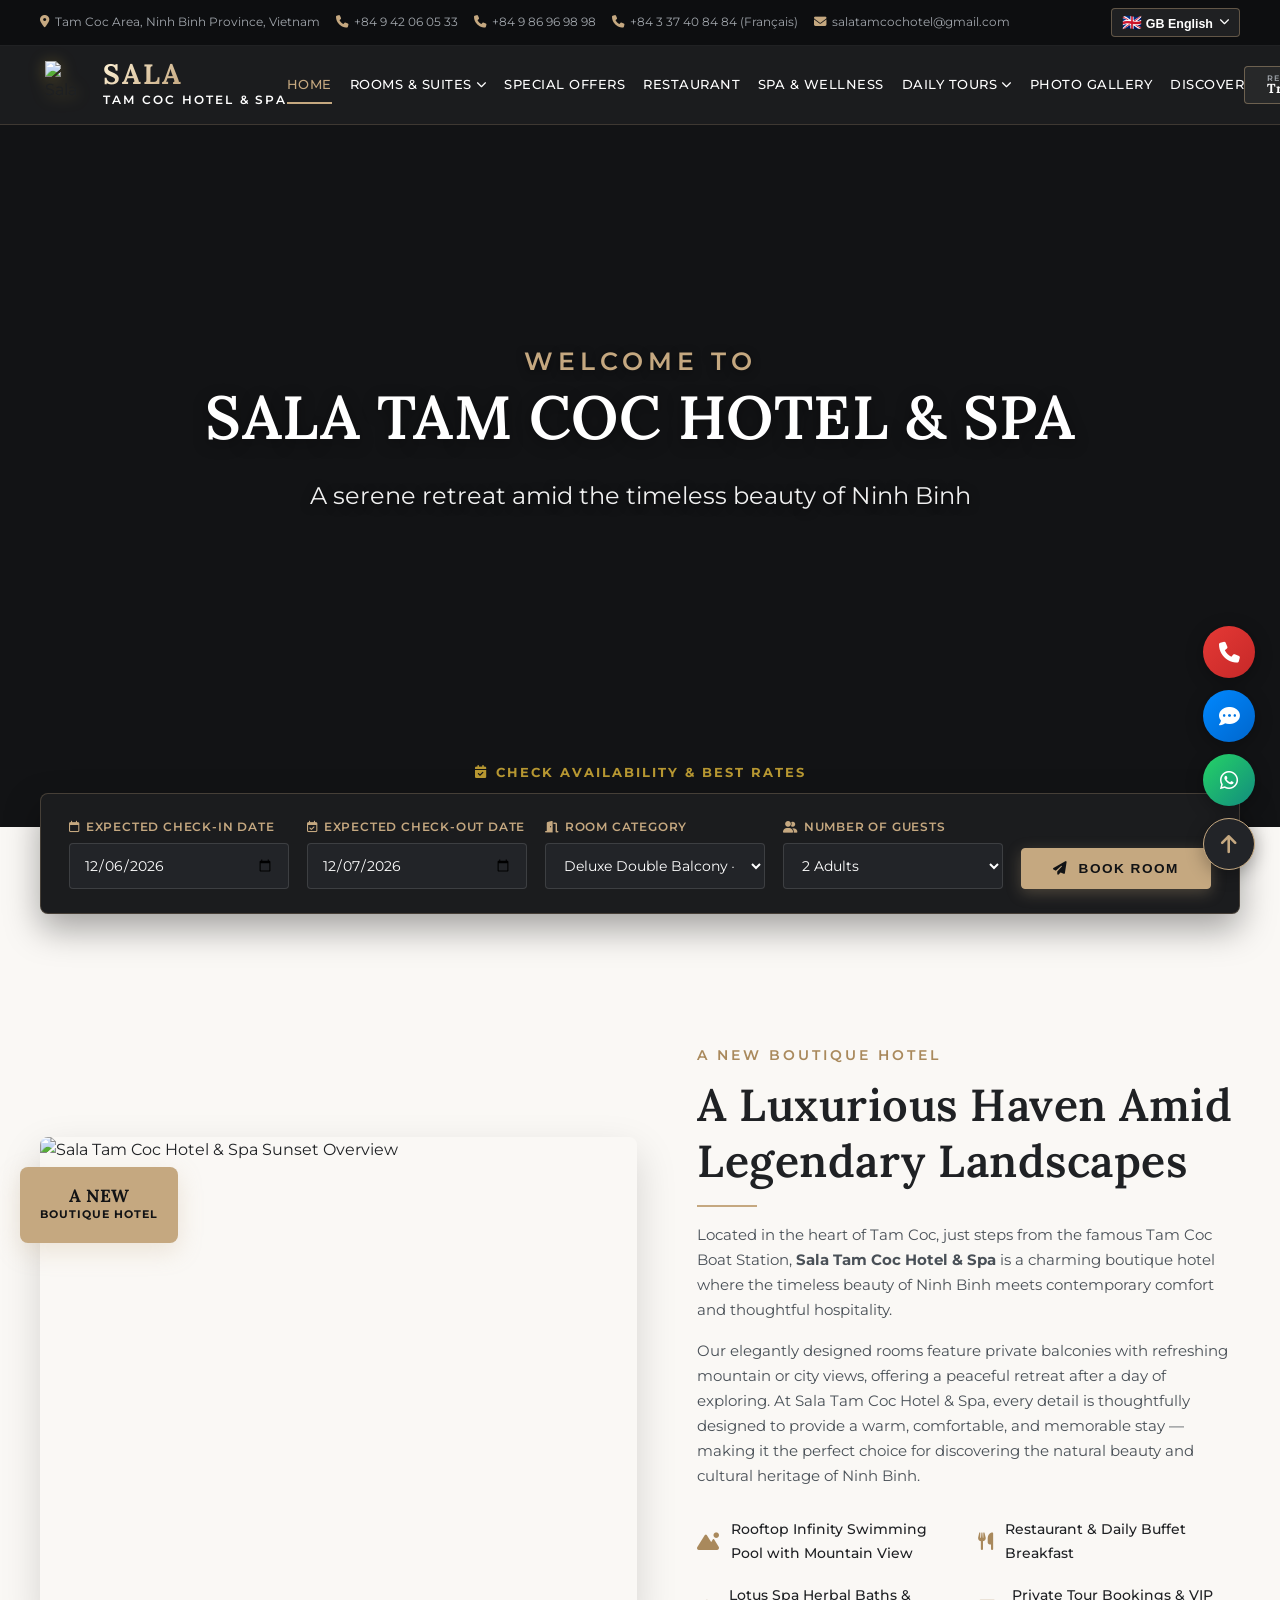
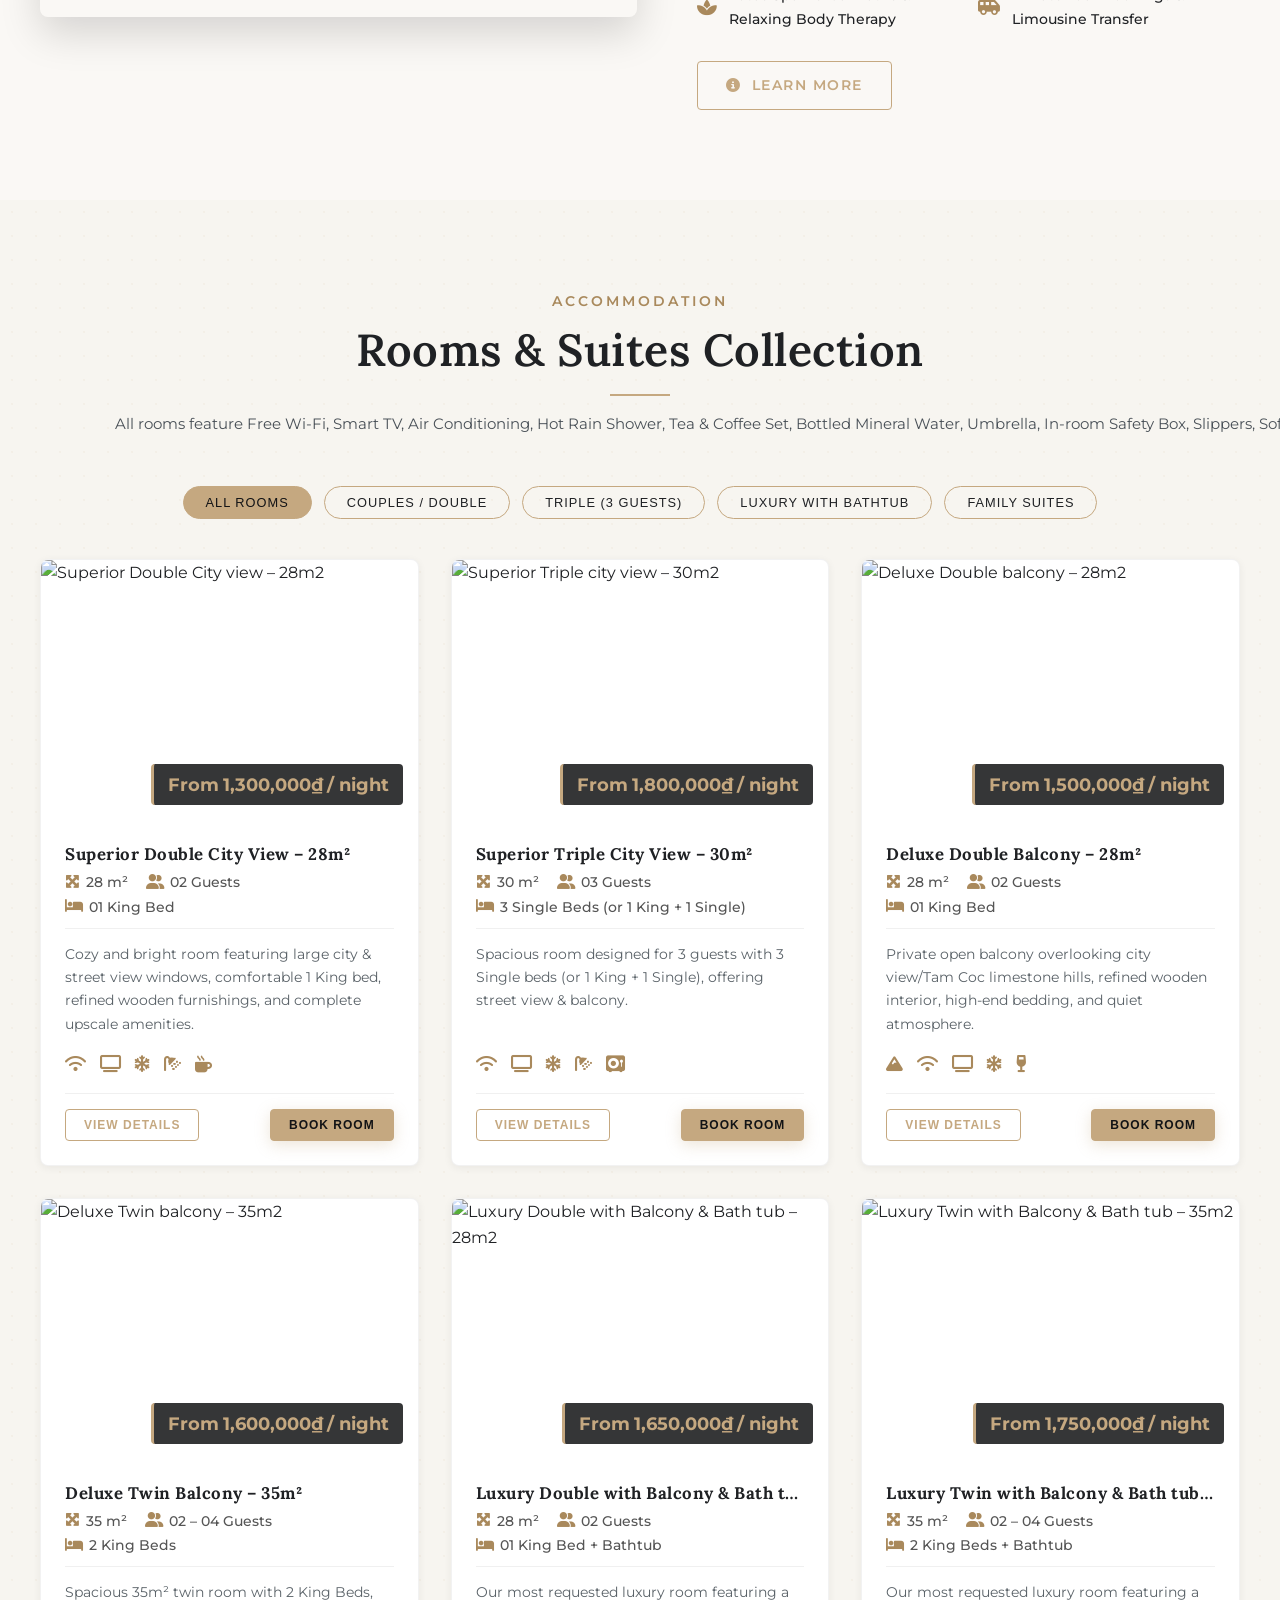
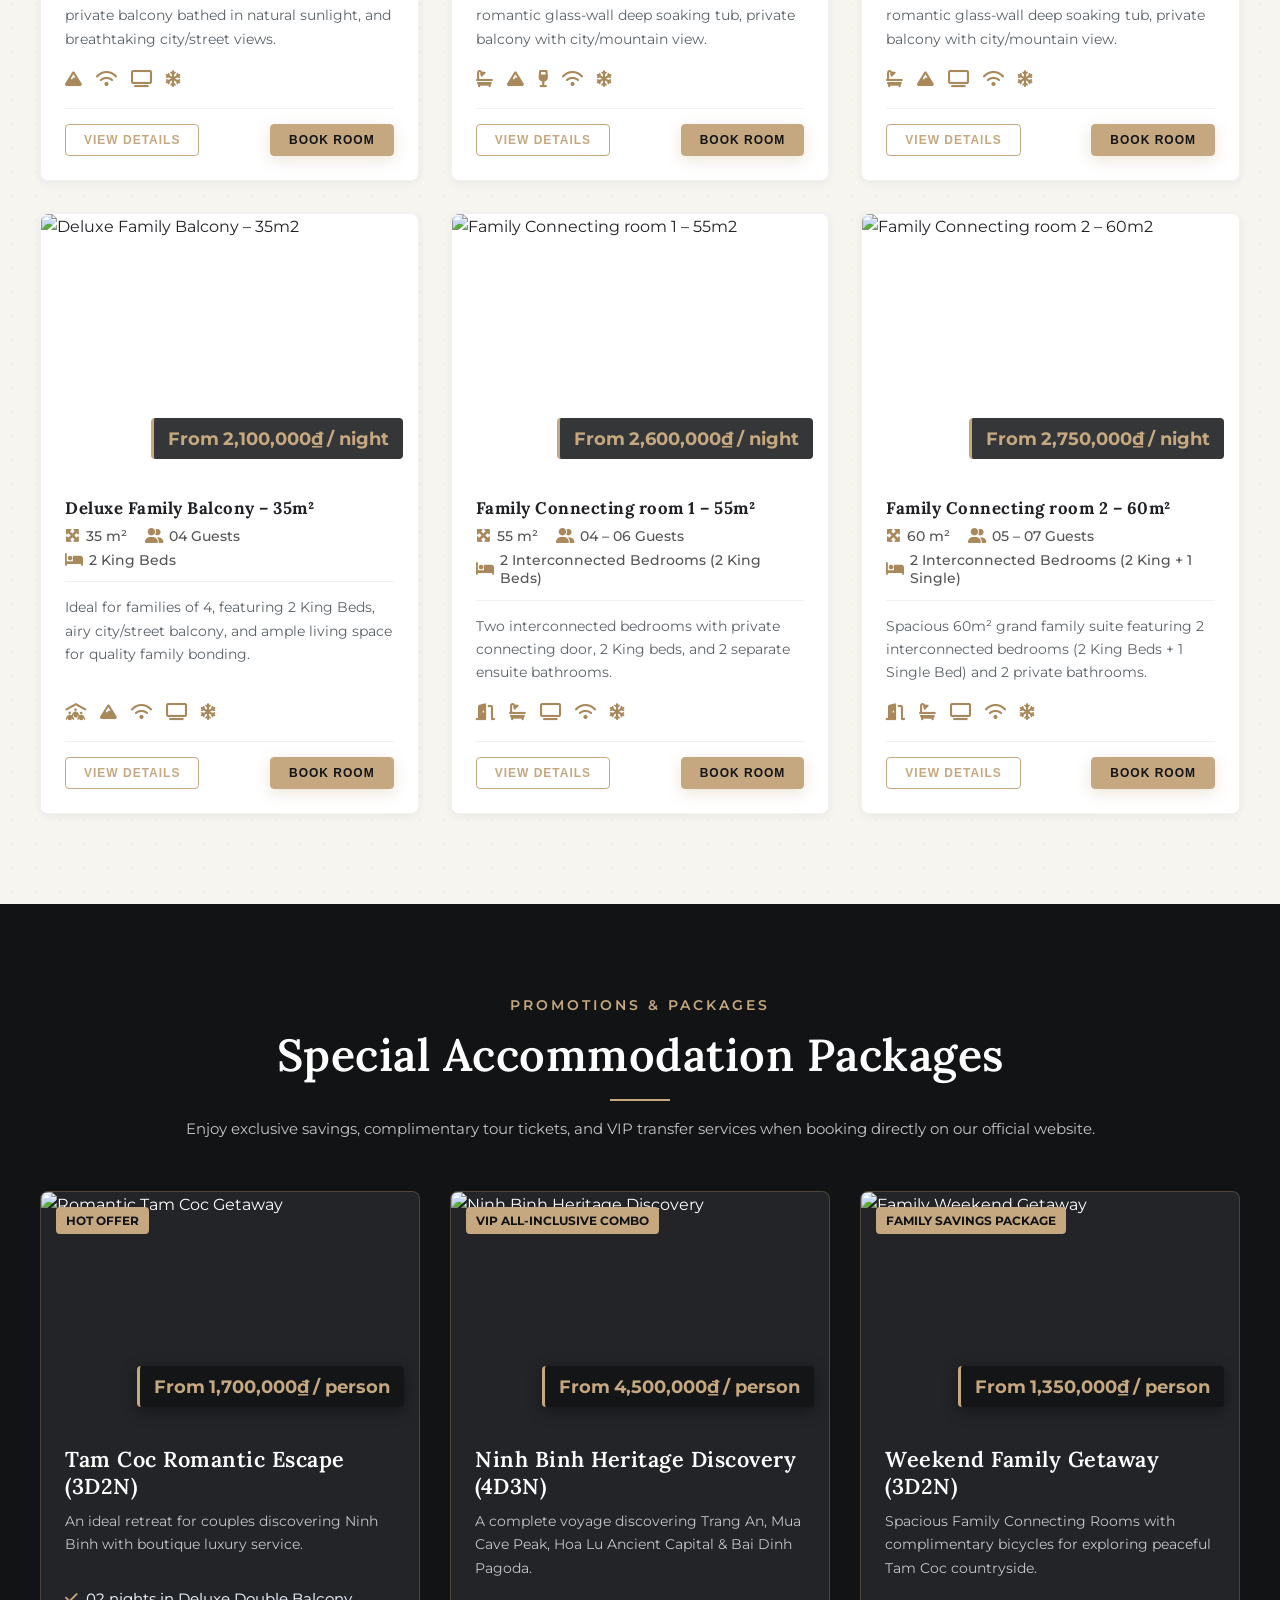
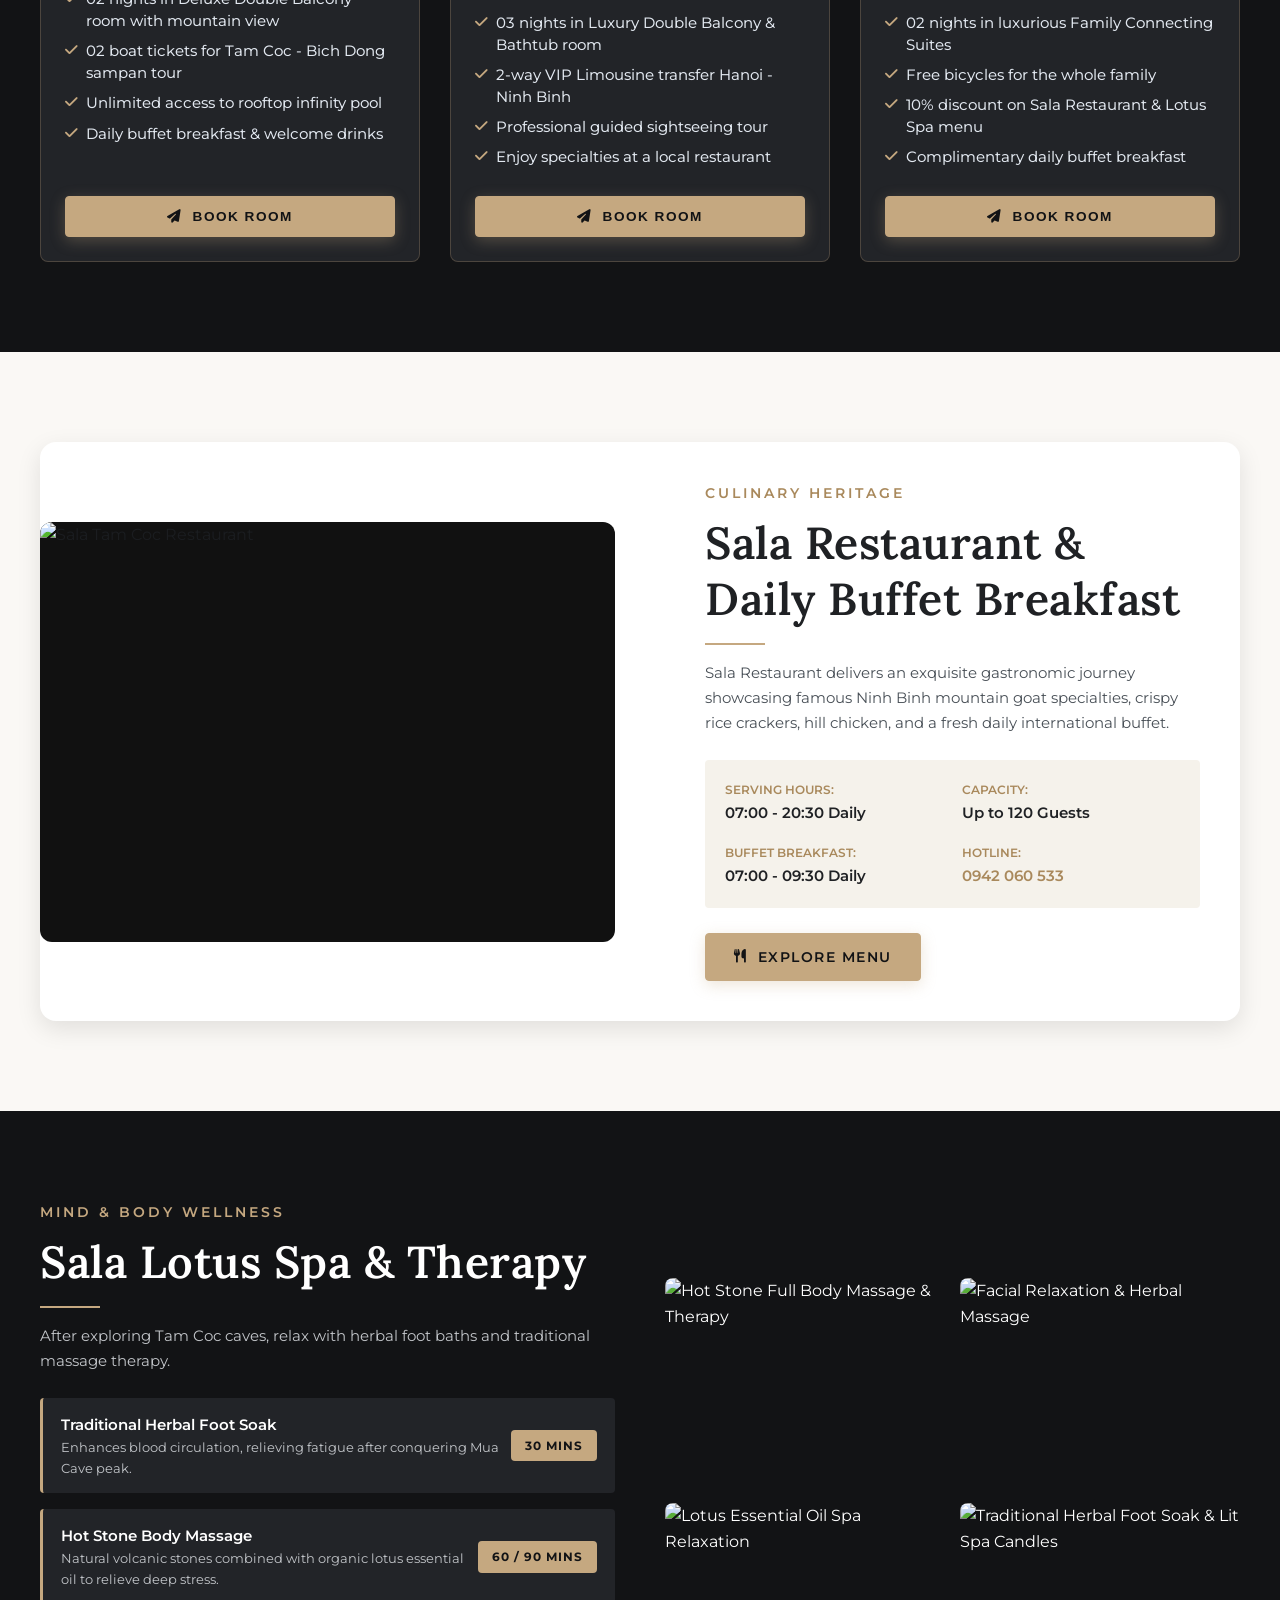
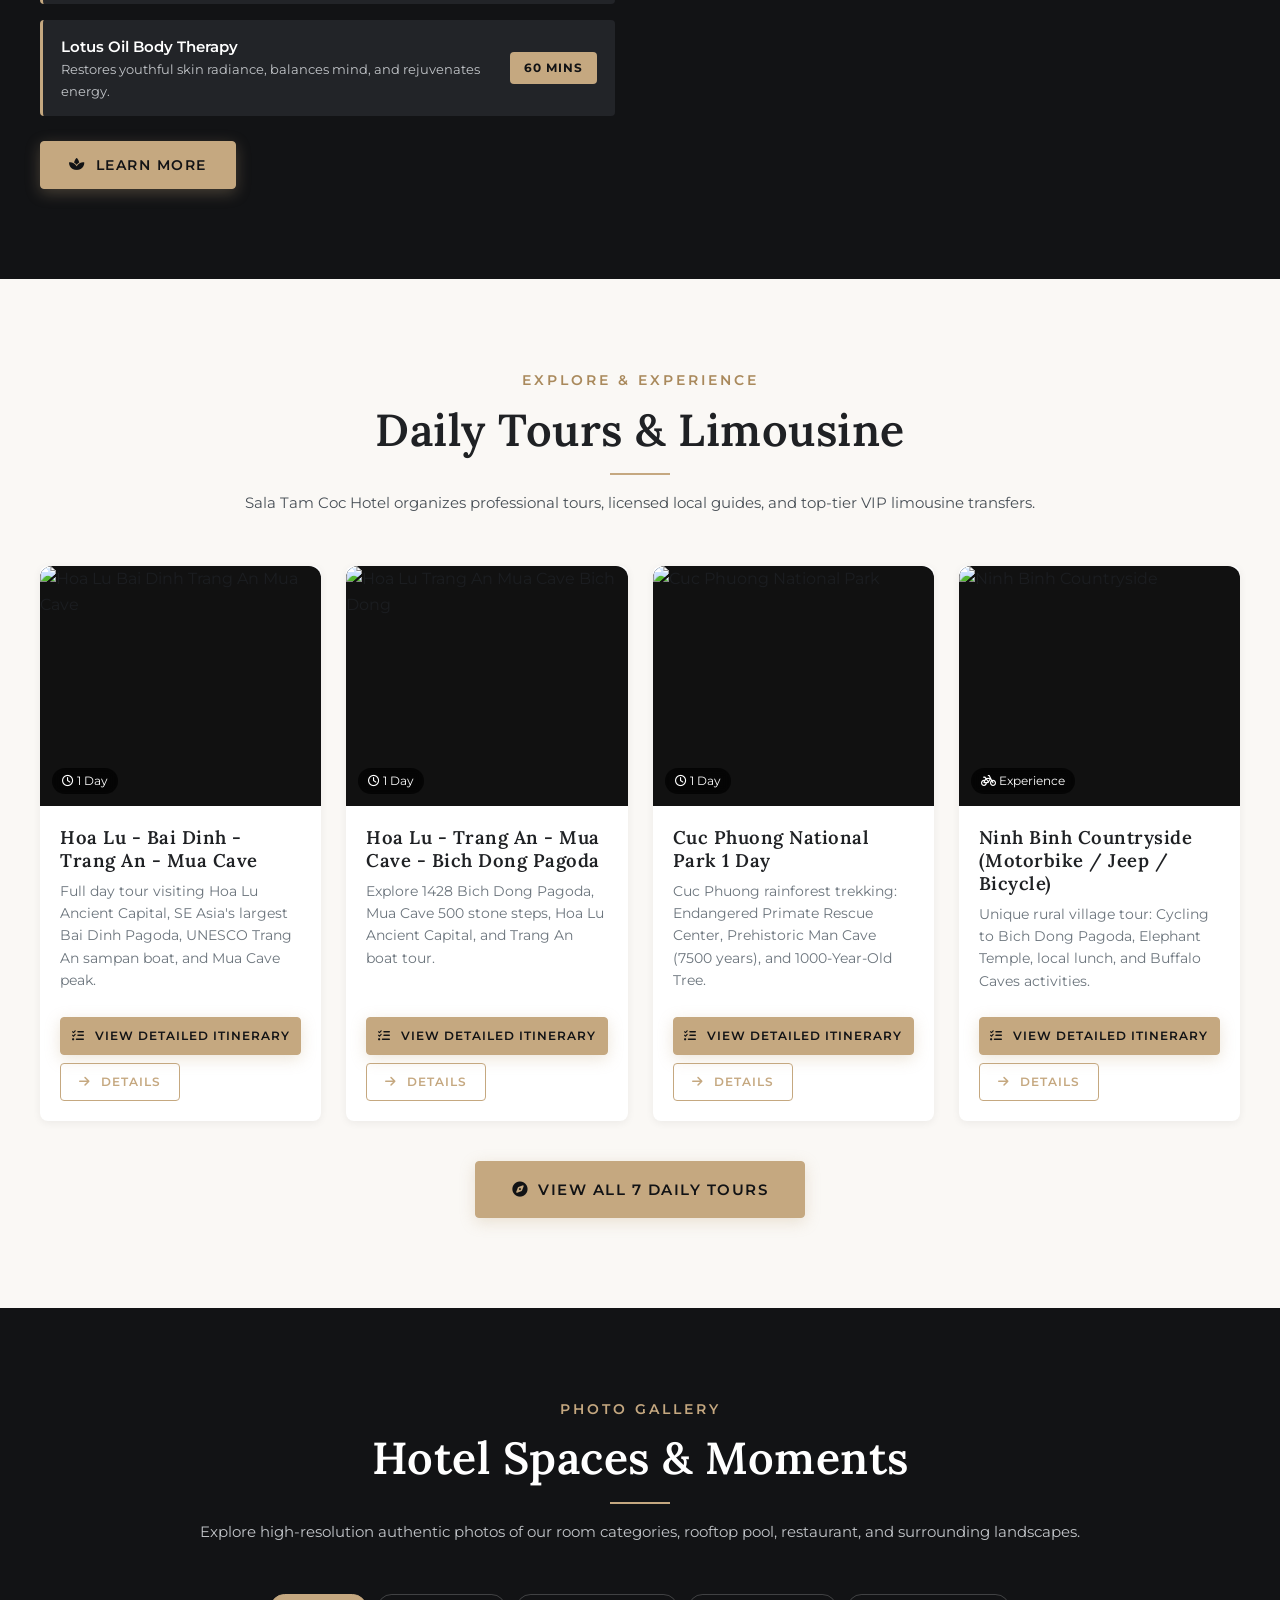
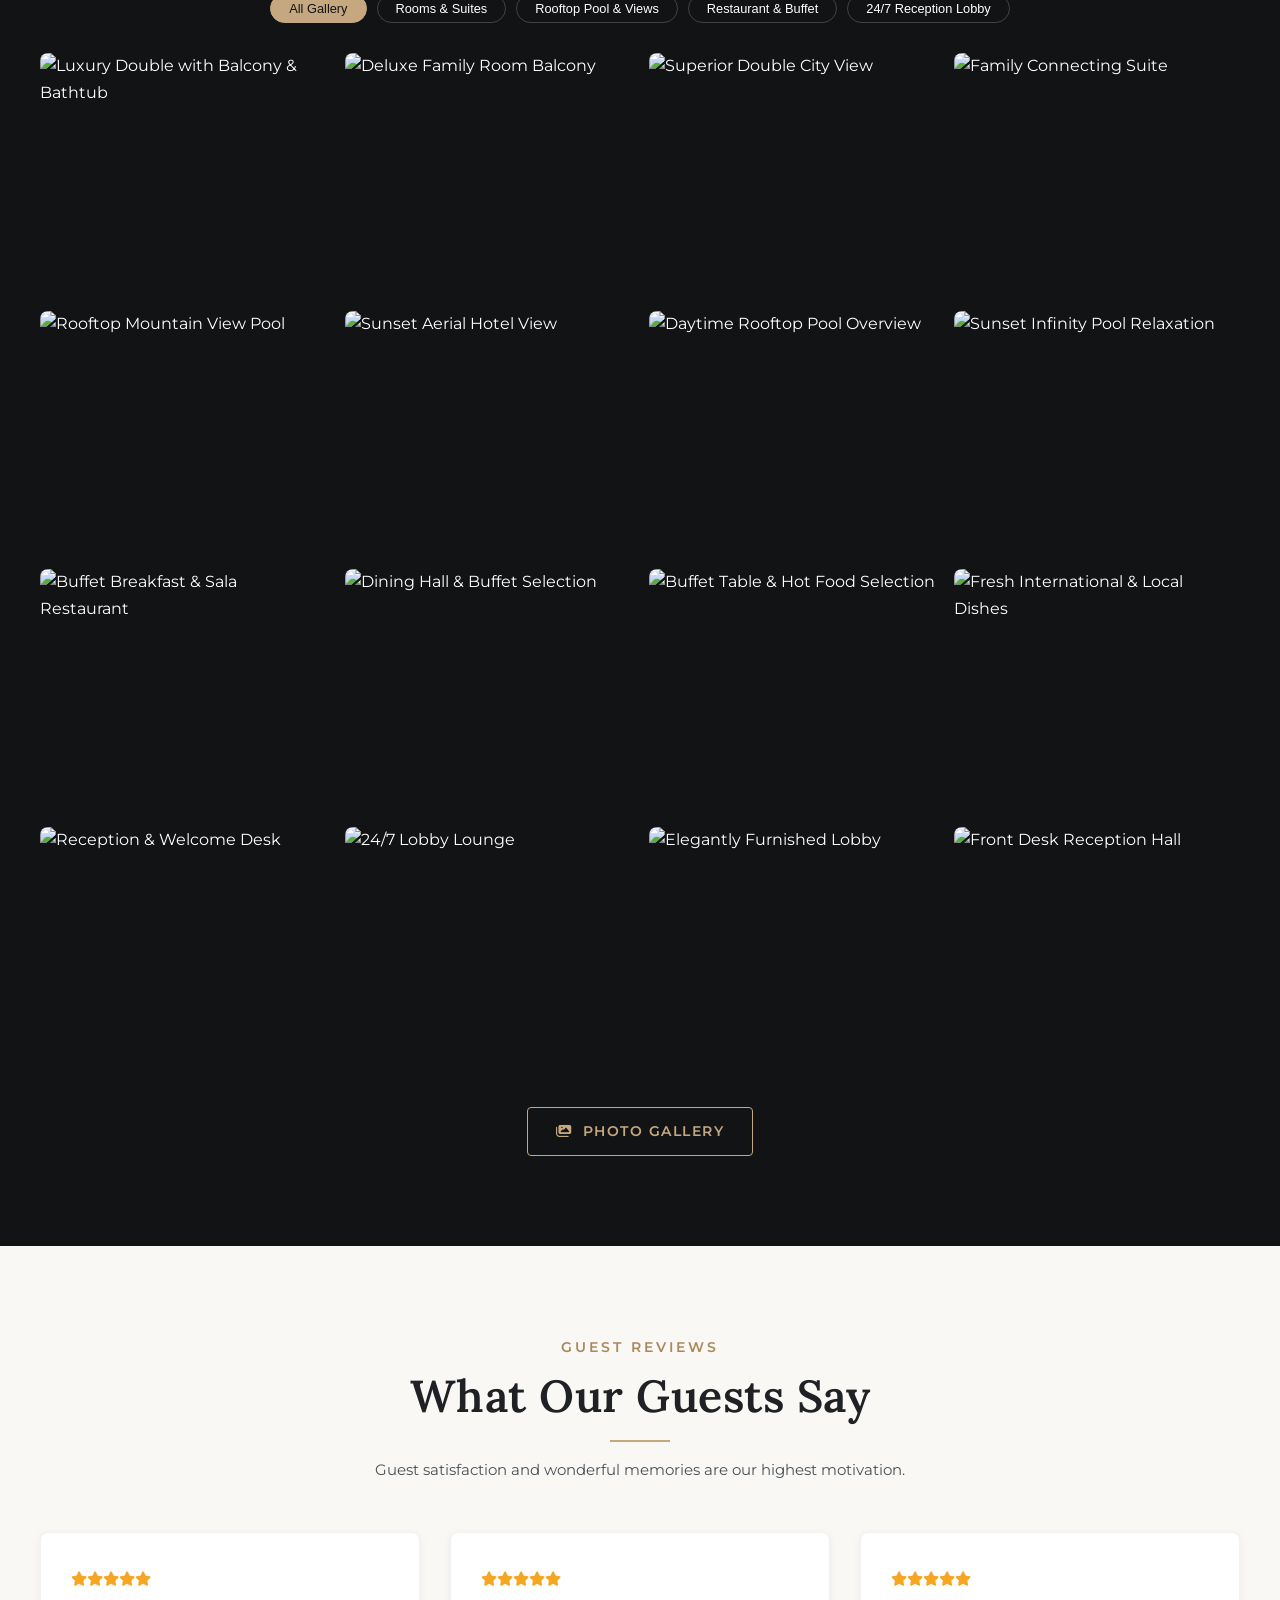
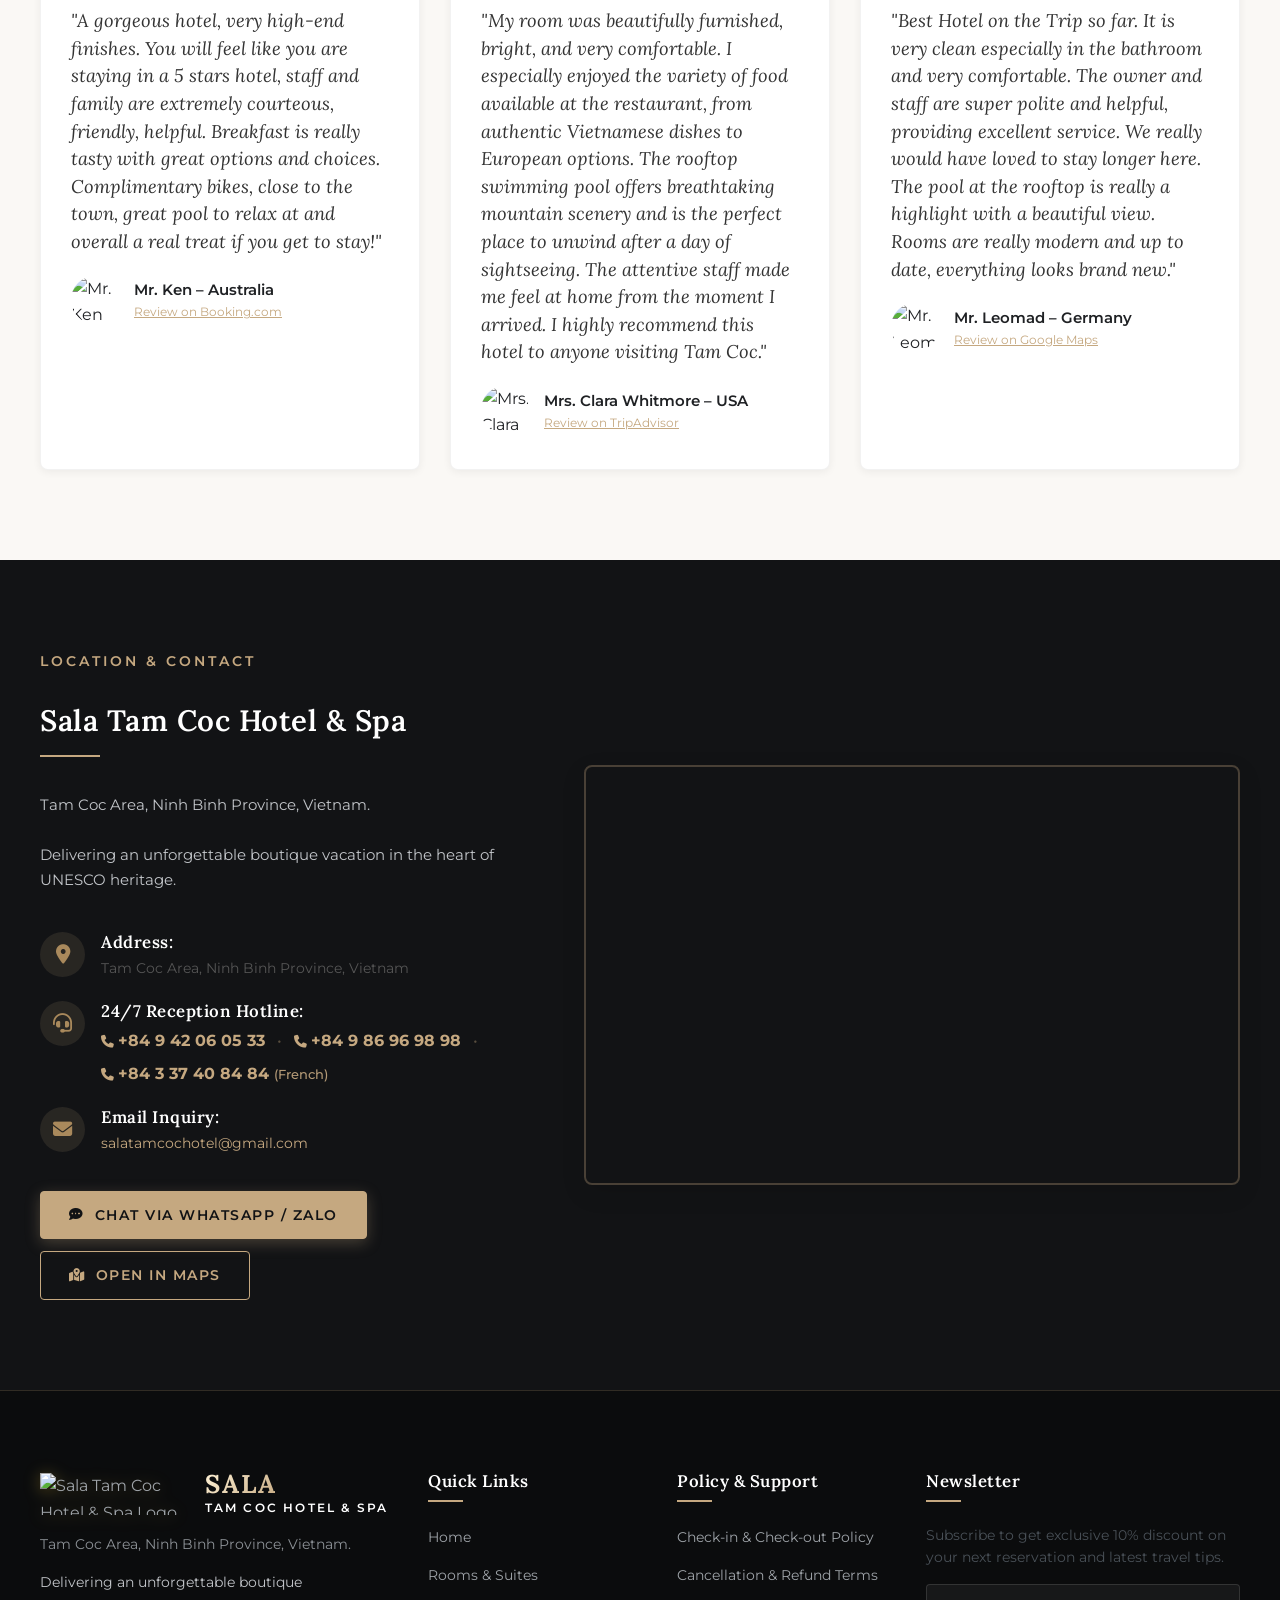
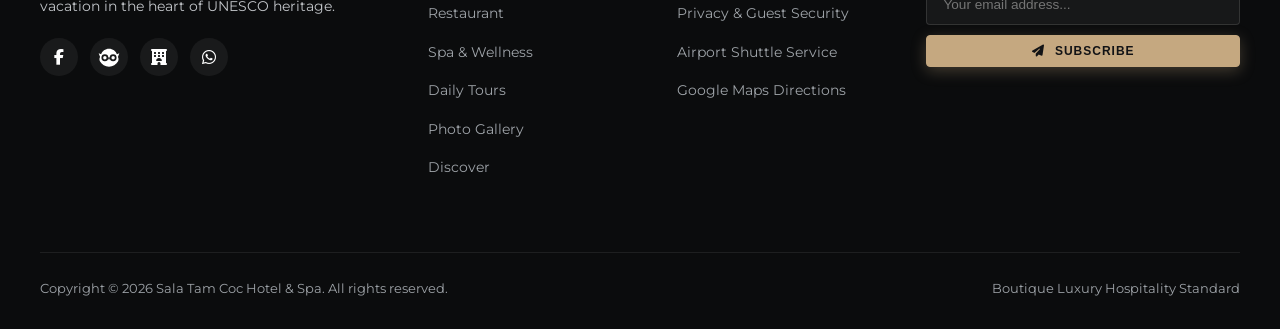
==== commit 212b1c62: "update(offers): update dining experience feature to local restaurant across 3 languages" ====
--- a/index.html
+++ b/index.html
@@ -658,7 +658,7 @@
               <li><i class="fa-solid fa-check"></i> <span data-i18n="offer2_f1">03 nights in Luxury Double with Balcony & Bathtub</span></li>
               <li><i class="fa-solid fa-check"></i> <span data-i18n="offer2_f2">2-way VIP Limousine transfer Hanoi - Ninh Binh</span></li>
               <li><i class="fa-solid fa-check"></i> <span data-i18n="offer2_f3">Professional guided sightseeing tour</span></li>
-              <li><i class="fa-solid fa-check"></i> <span data-i18n="offer2_f4">Special local dining experience at Sala Restaurant</span></li>
+              <li><i class="fa-solid fa-check"></i> <span data-i18n="offer2_f4">Enjoy specialties at a local restaurant</span></li>
             </ul>
             <button class="btn btn-gold" data-open-booking="luxury-double"><i class="fa-solid fa-paper-plane"></i> <span data-i18n="qb_submit">Booking Inquiries</span></button>
           </div>
--- a/assets/css/style.css
+++ b/assets/css/style.css
@@ -1350,8 +1350,8 @@
   position: absolute;
   bottom: 15px;
   right: 15px;
-  background-color: rgba(18, 19, 21, 0.88);
-  color: #ffffff;
+  background-color: rgba(18, 19, 21, 0.85);
+  color: var(--primary-gold);
   padding: 6px 14px;
   border-radius: var(--radius-sm);
   font-size: 0.85rem;
@@ -1364,21 +1364,13 @@
   gap: 4px;
 }
 
-.offer-price-tag .price-from {
-  font-size: 0.82rem;
-  color: #d1d5db;
-  font-weight: 400;
-}
-
-.offer-price-tag .price-val {
-  font-size: 1.15rem;
+.offer-price-tag span,
+.offer-price-tag .price-from,
+.offer-price-tag .price-val,
+.offer-price-tag .price-unit {
+  font-size: 1.1rem;
   font-weight: 700;
   color: var(--primary-gold);
-}
-
-.offer-price-tag .price-unit {
-  font-size: 0.82rem;
-  color: #e5e7eb;
 }
 
 .offer-content {
@@ -3548,8 +3540,13 @@
     padding: 5px 12px !important;
   }
 
-  .offer-price-tag .price-val {
-    font-size: 1.05rem !important;
+  .offer-price-tag span,
+  .offer-price-tag .price-from,
+  .offer-price-tag .price-val,
+  .offer-price-tag .price-unit {
+    font-size: 1rem !important;
+    font-weight: 700 !important;
+    color: var(--primary-gold) !important;
   }
 
   .policies-grid {
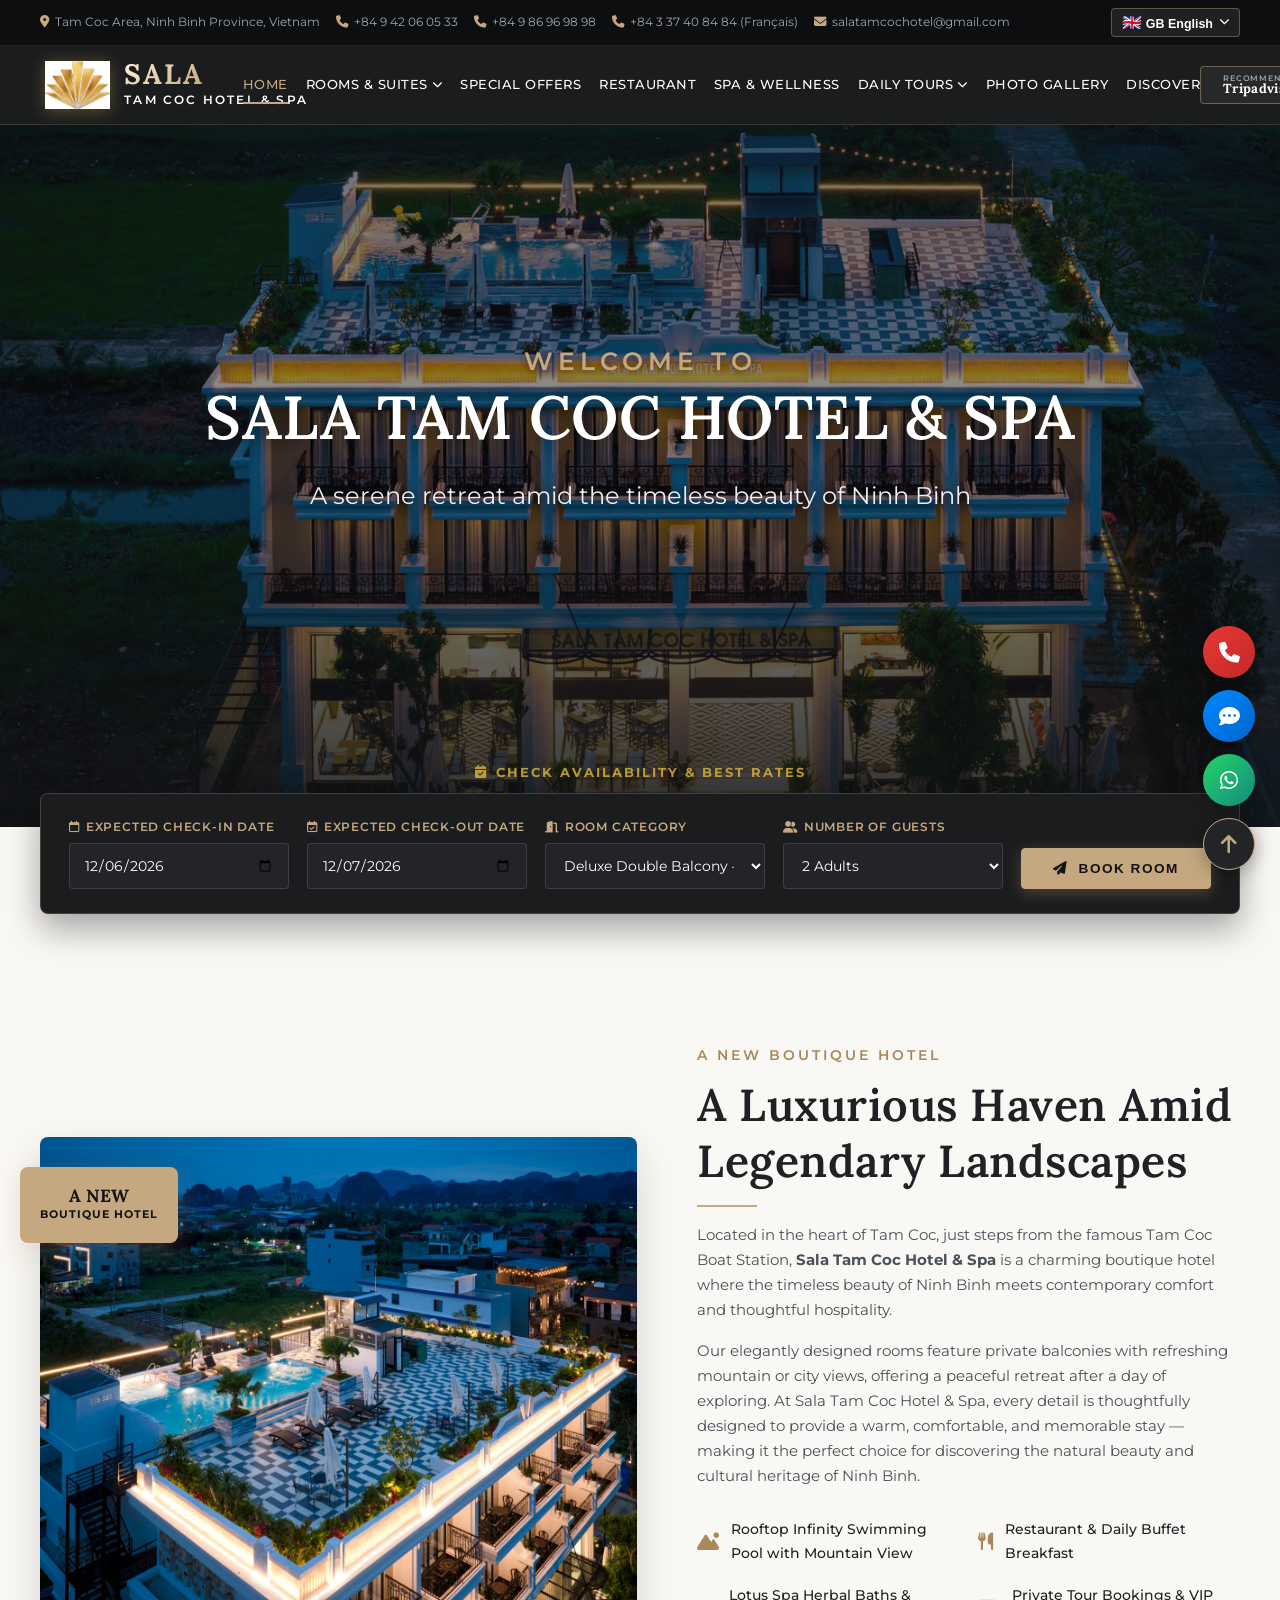
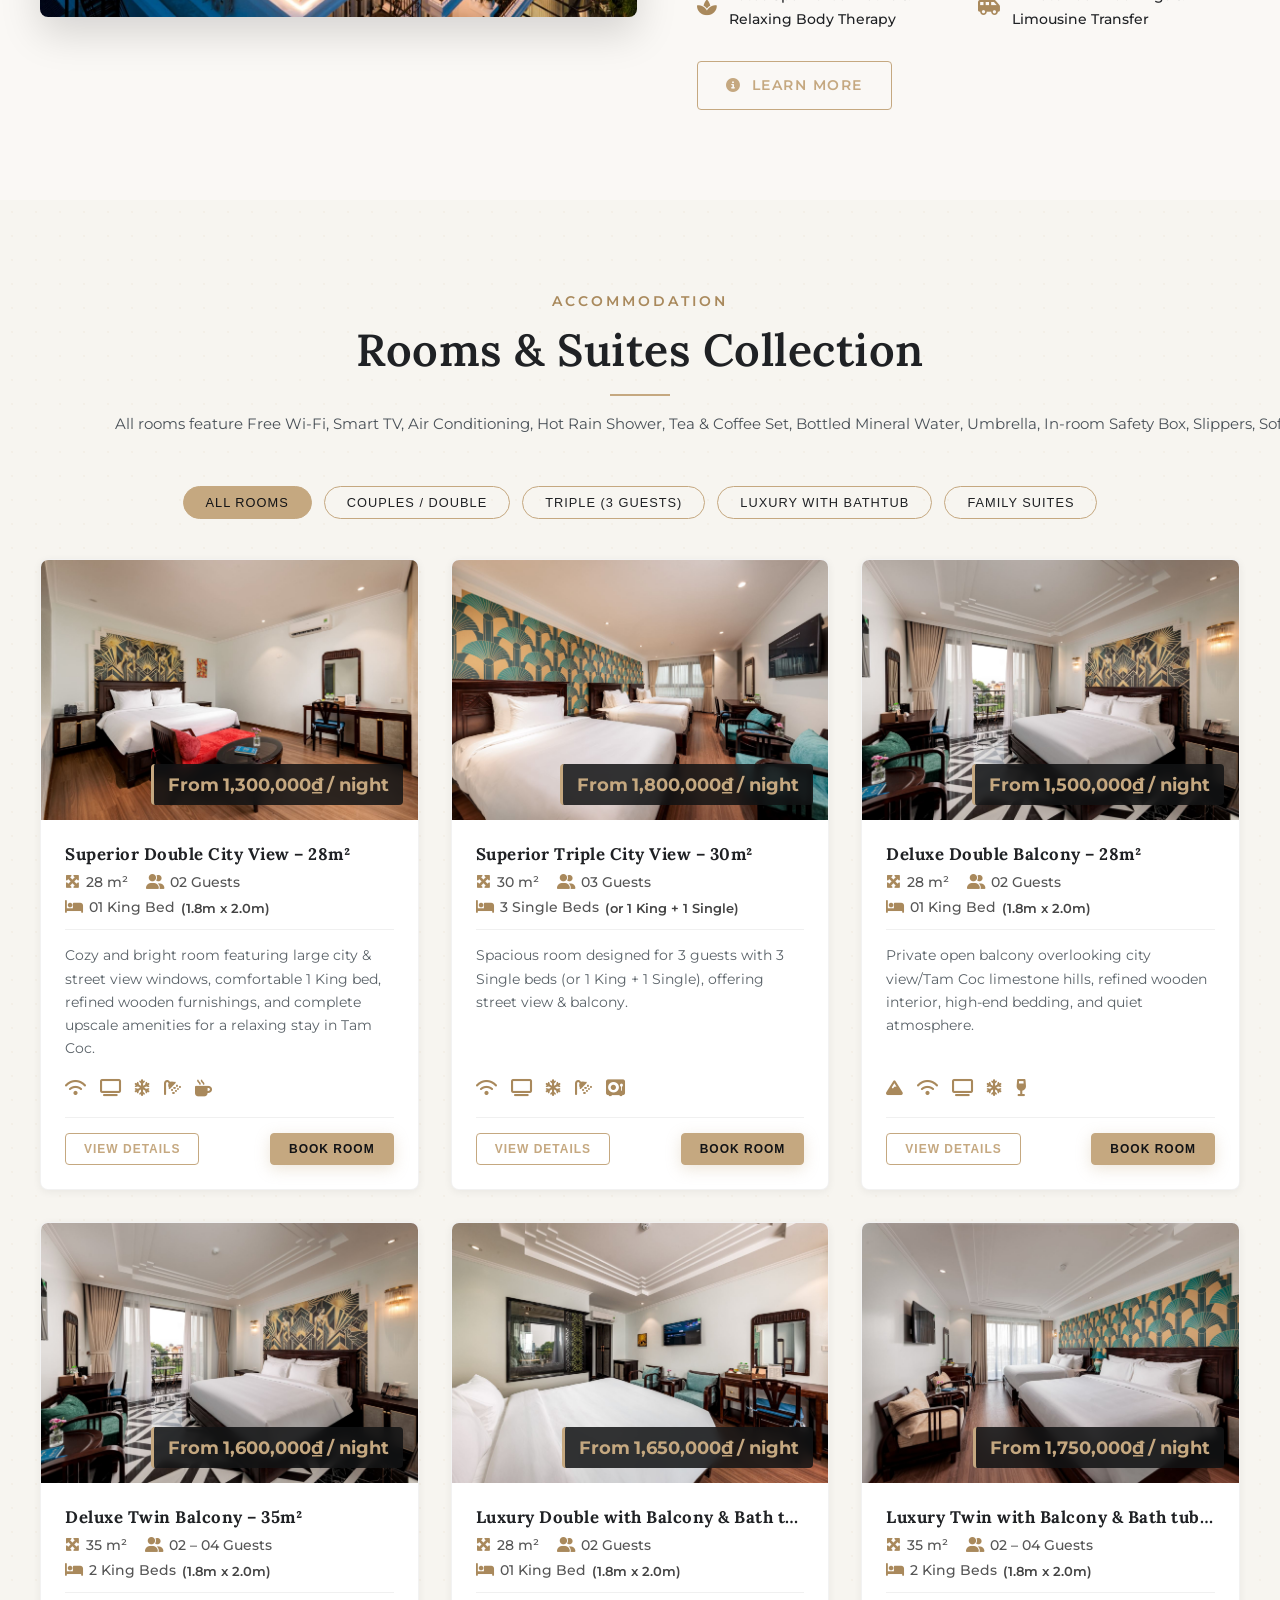
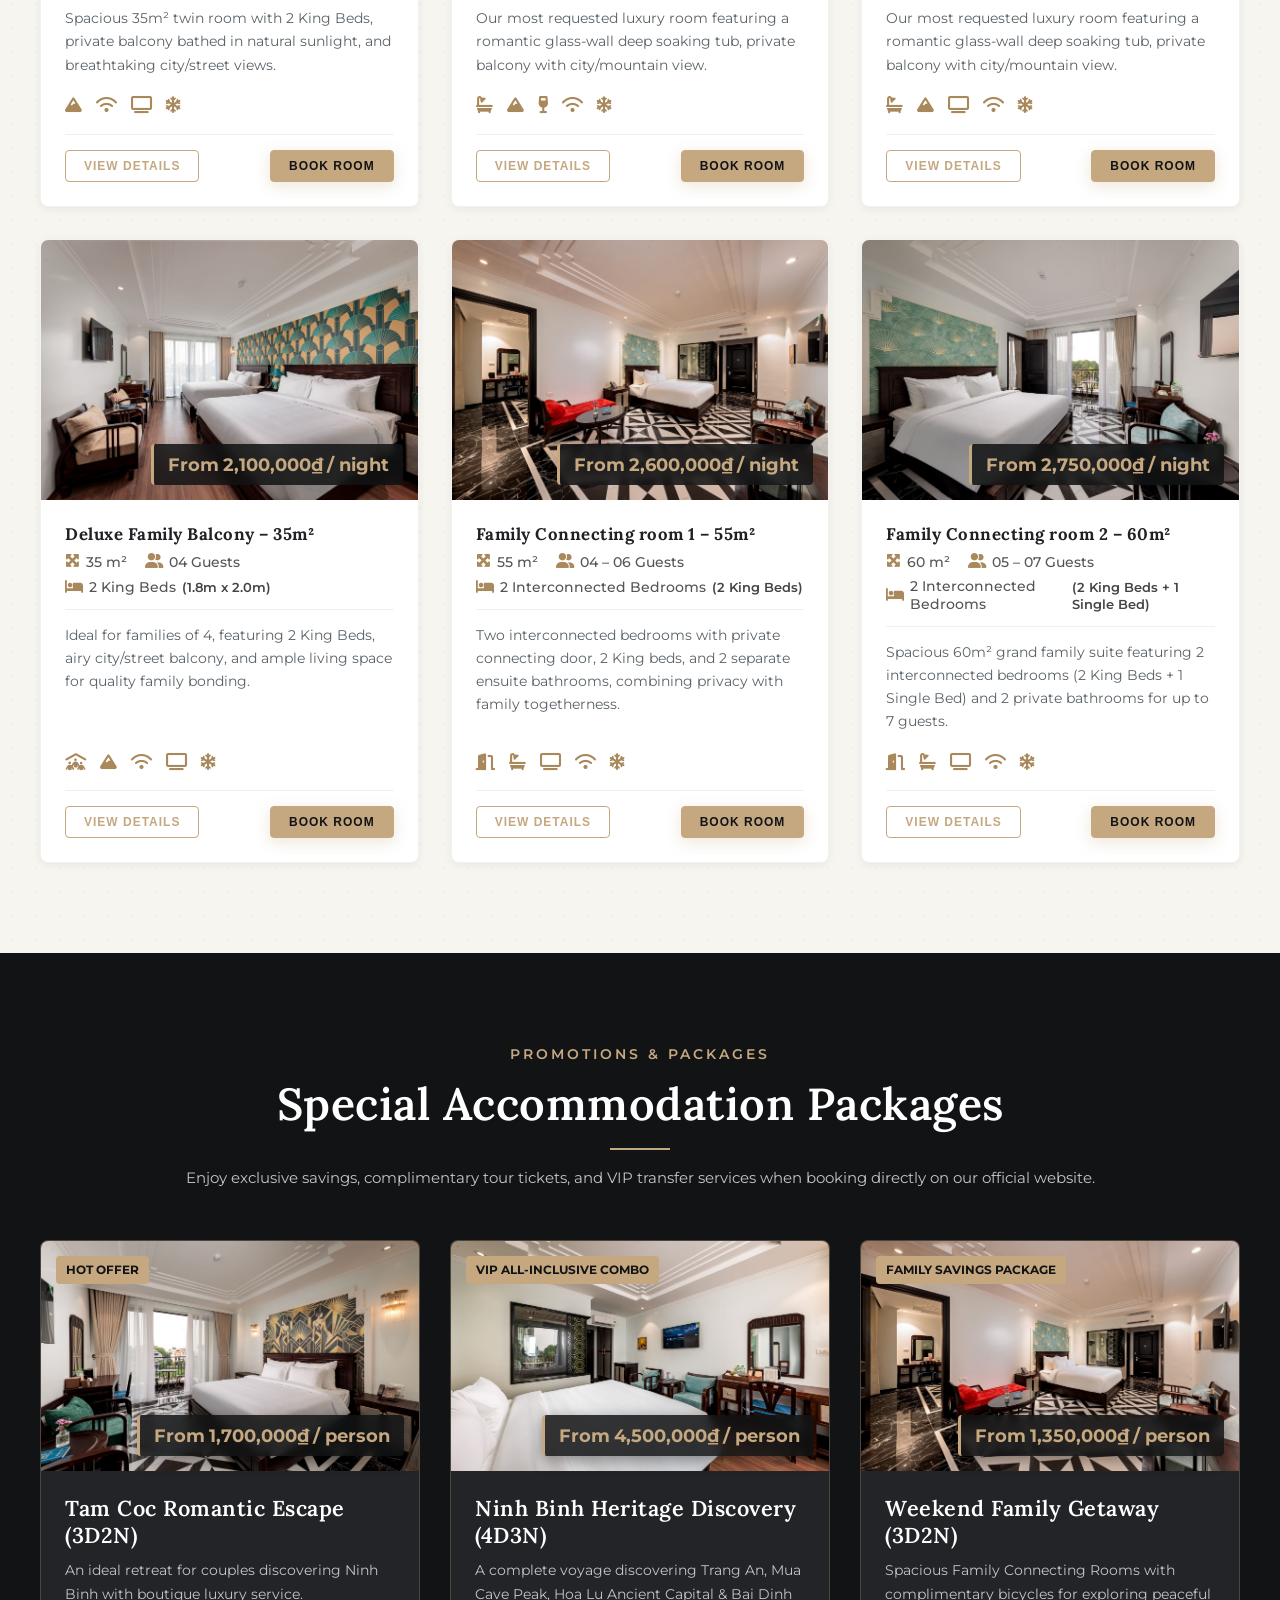
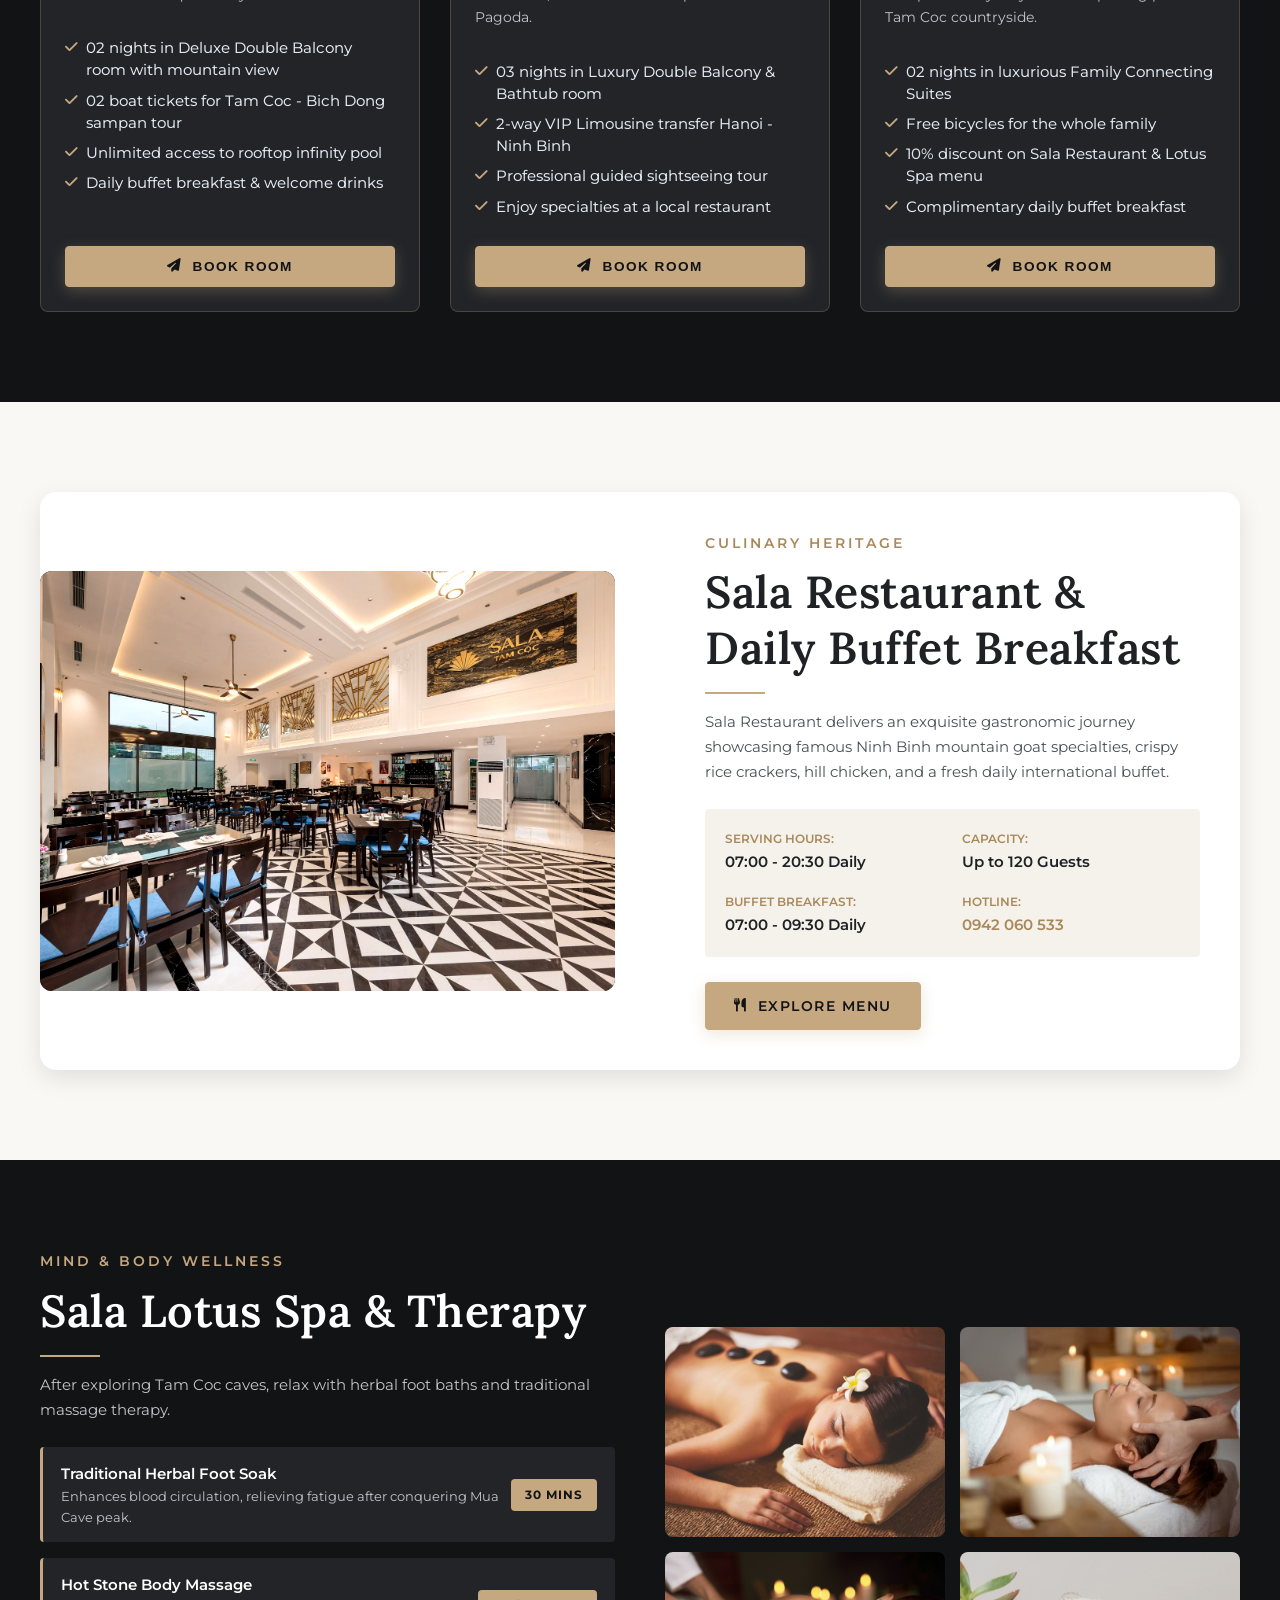
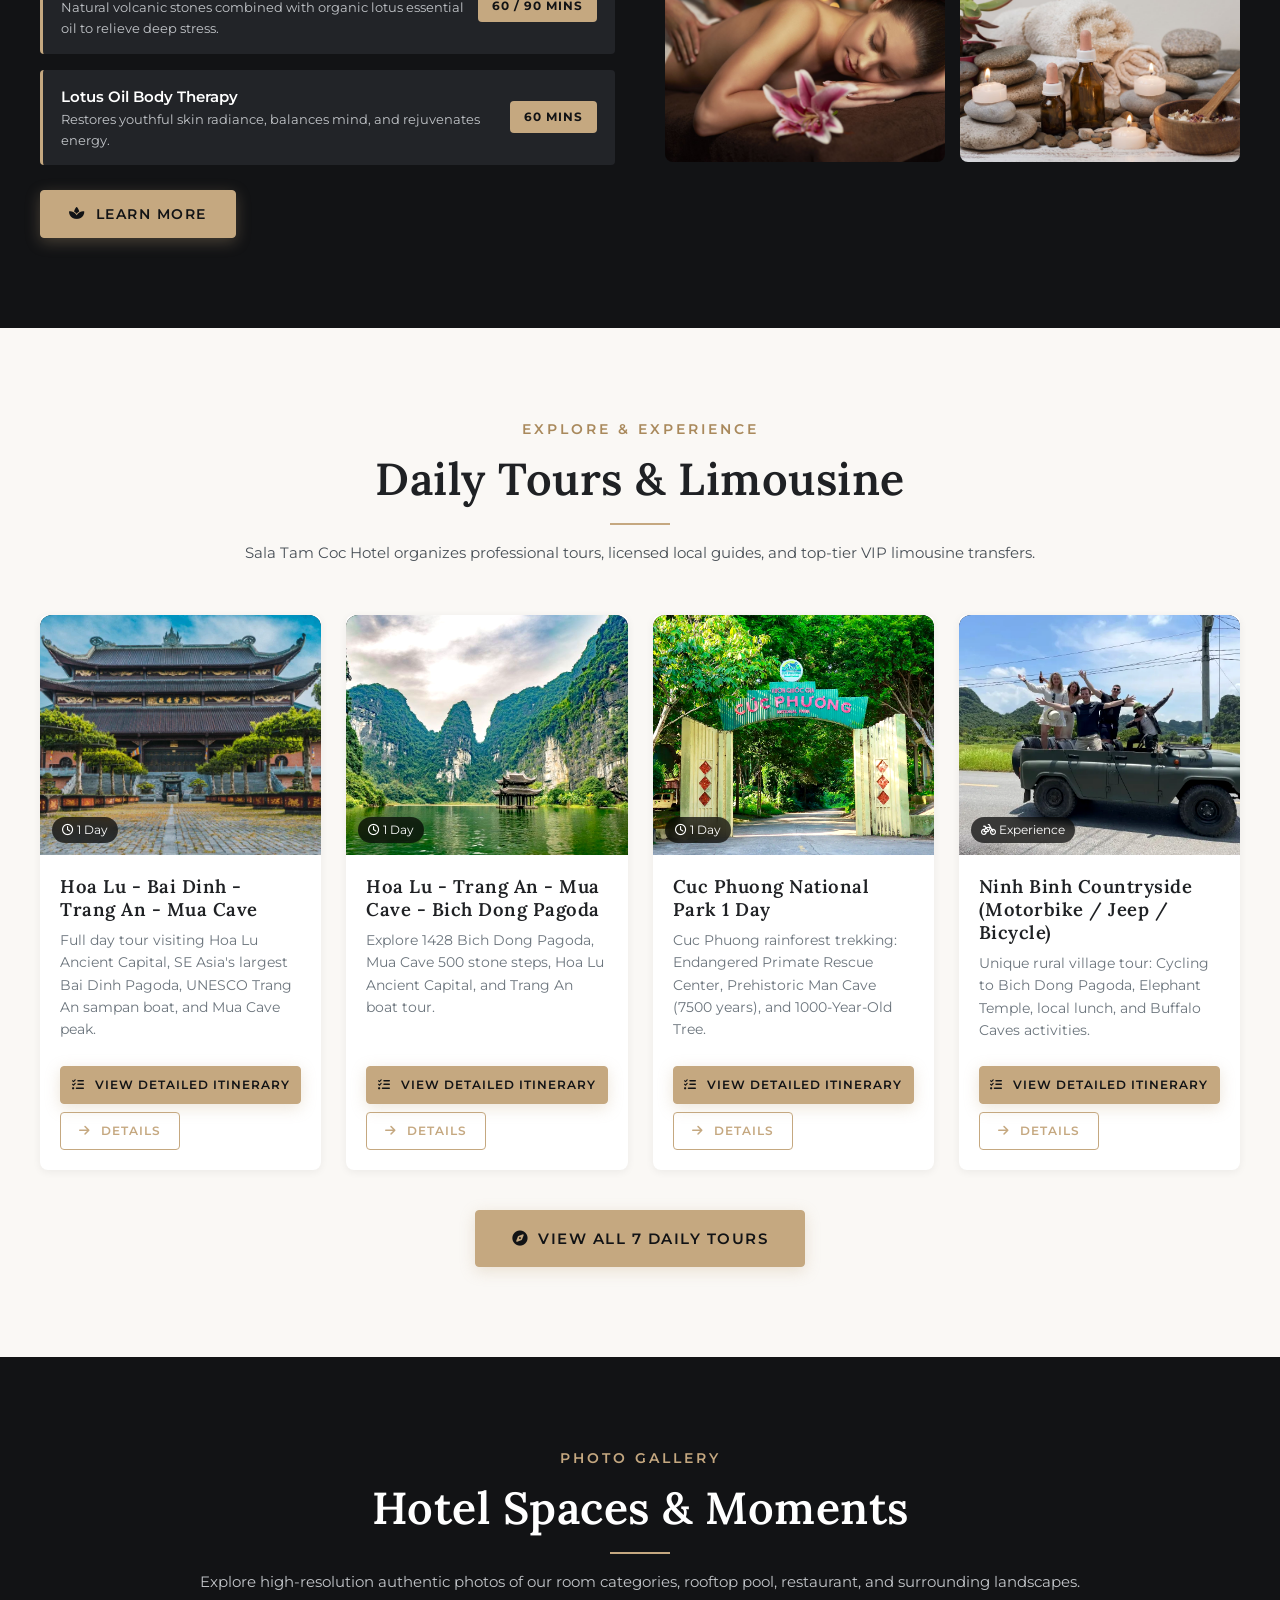
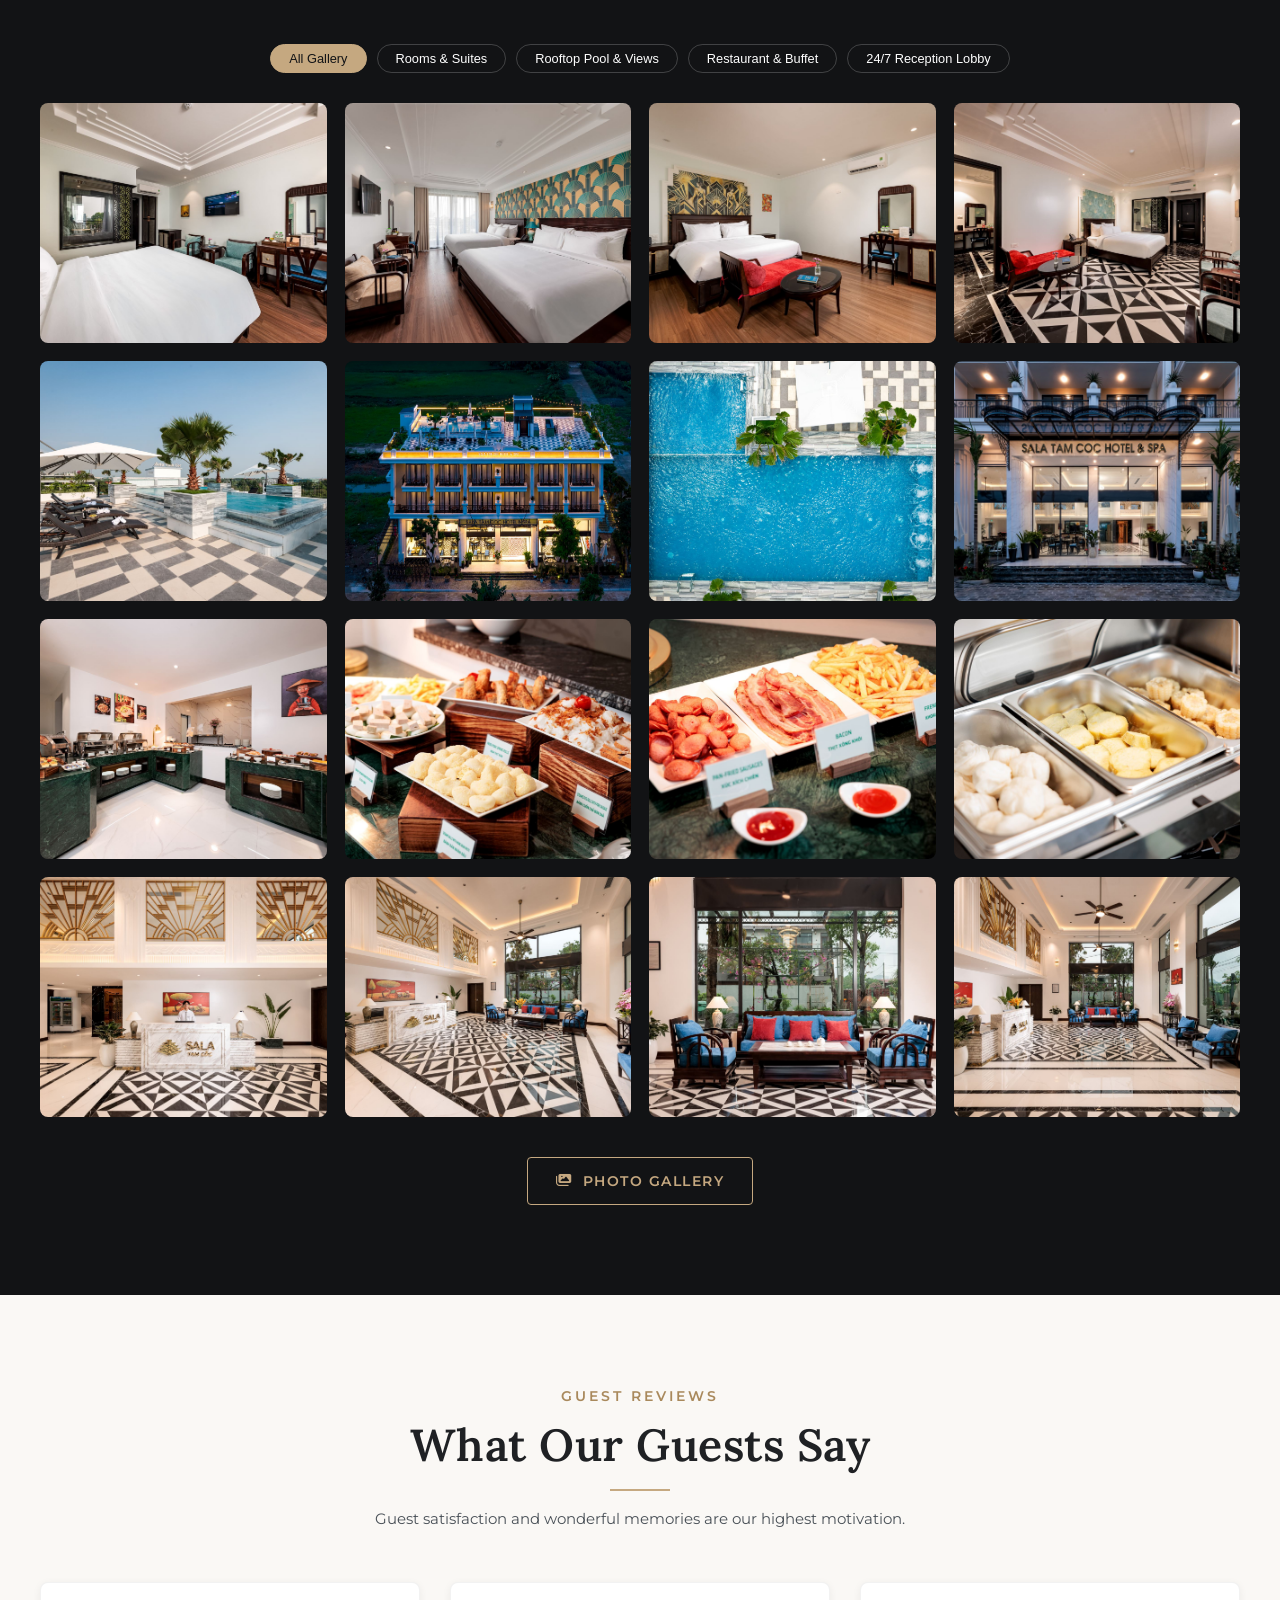
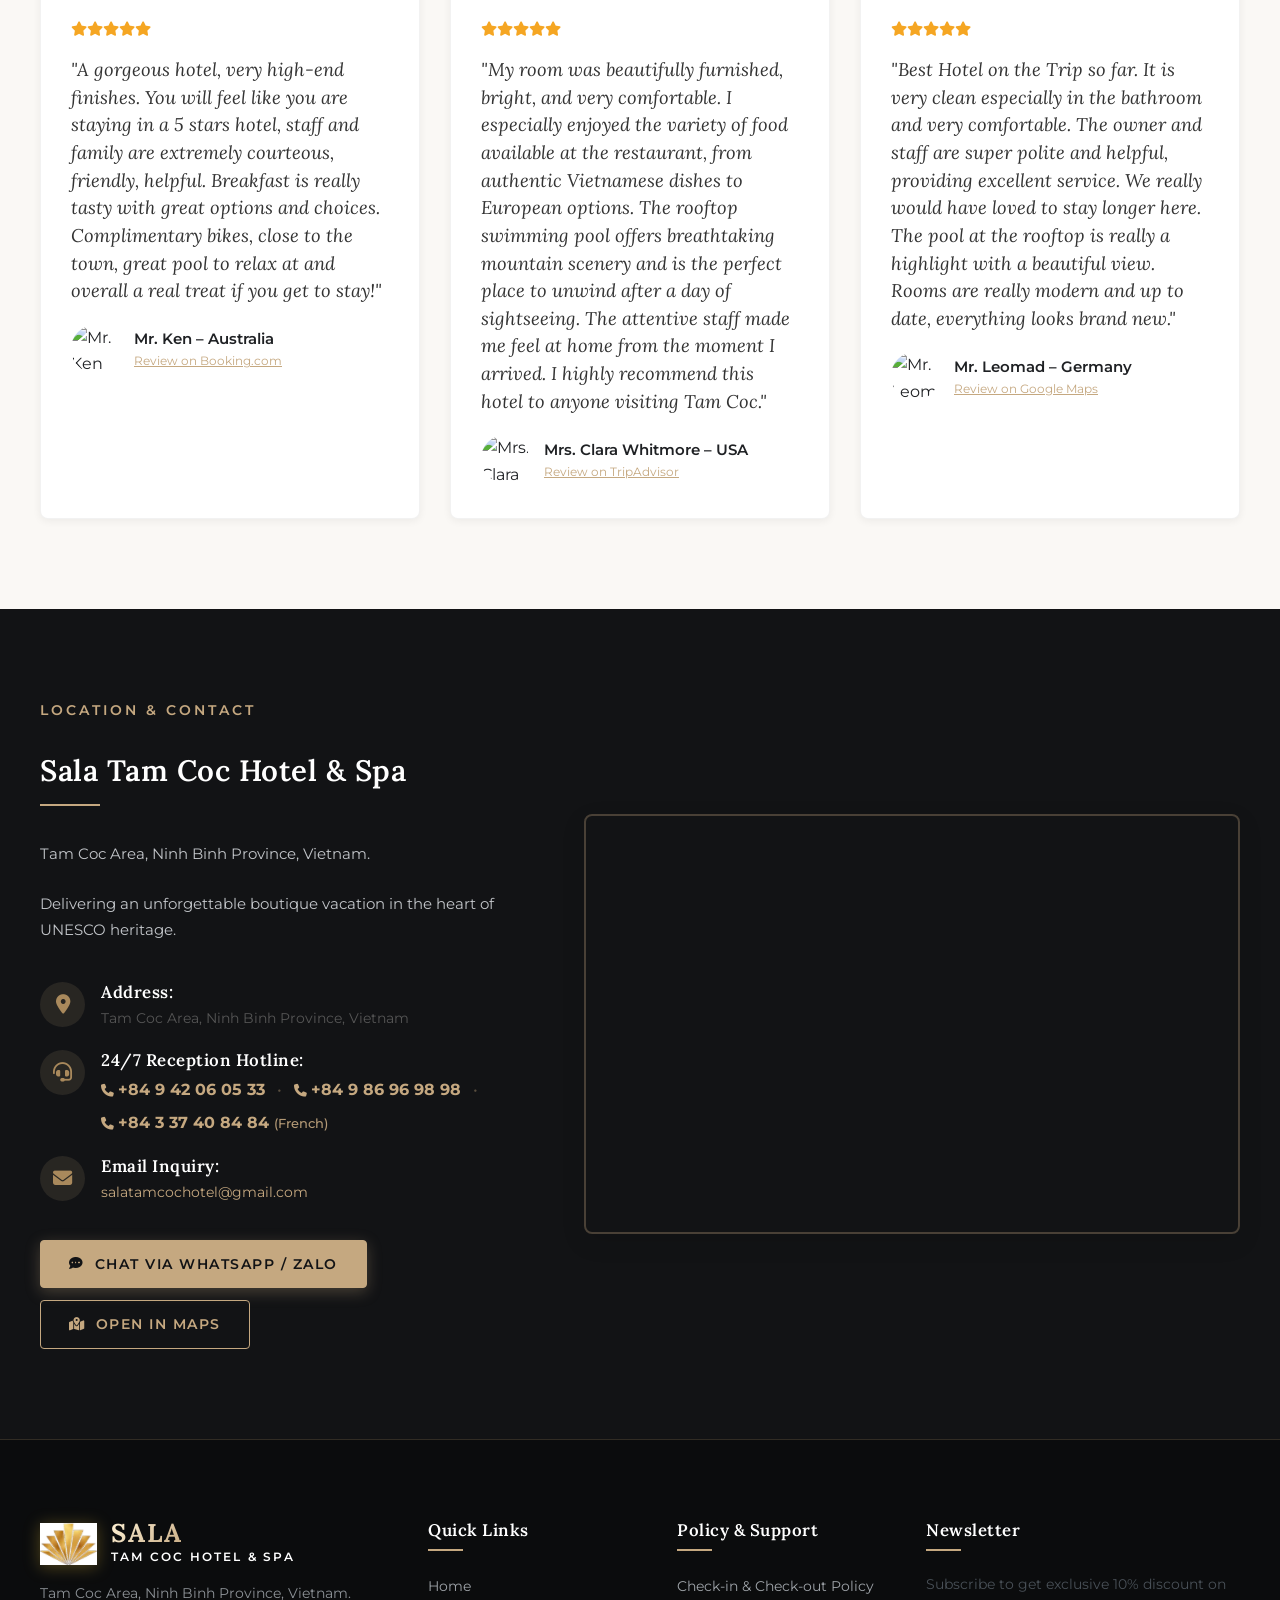
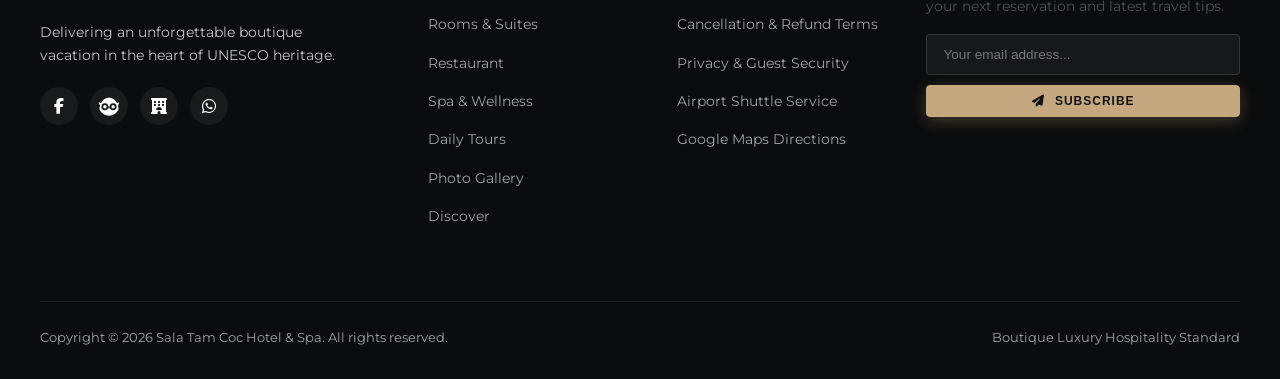
==== commit 9c775d71: "feat: migrate 110 images from Cloudinary to optimized local assets and update all references" ====
--- a/index.html
+++ b/index.html
@@ -20,9 +20,9 @@
   <meta property="og:url" content="https://salatamcochotel.com/">
   <meta property="og:title" content="Sala Tam Cốc Hotel & Spa | Khách Sạn Nghỉ Dưỡng Sang Trọng Tại Ninh Bình">
   <meta property="og:description" content="Chào mừng đến với Sala Tam Cốc Hotel & Spa - Khách sạn nghỉ dưỡng đẳng cấp tại Ninh Bình. Đặt phòng trực tiếp nhận ưu đãi tốt nhất.">
-  <meta property="og:image" content="https://salatamcochotel.com/https://res.cloudinary.com/n7my6tye/image/upload/v1789298391/assets_images/logo.png">
+  <meta property="og:image" content="https://salatamcochotel.com/assets/images/hotel/assets_images_logo.webp">
   <meta name="twitter:card" content="summary_large_image">
-  <meta name="twitter:image" content="https://salatamcochotel.com/https://res.cloudinary.com/n7my6tye/image/upload/v1789298391/assets_images/logo.png">
+  <meta name="twitter:image" content="https://salatamcochotel.com/assets/images/hotel/assets_images_logo.webp">
   
   <!-- Font Awesome 6 -->
   <link rel="stylesheet" href="https://cdnjs.cloudflare.com/ajax/libs/font-awesome/6.4.0/css/all.min.css">
@@ -127,7 +127,7 @@
   <header class="header-main">
     <div class="container navbar">
       <a href="index.html" class="logo-brand">
-        <img src="https://res.cloudinary.com/n7my6tye/image/upload/v1789298391/assets_images/logo.png" alt="Sala Tam Coc Hotel & Spa Logo" class="logo-emblem-img">
+        <img src="assets/images/hotel/assets_images_logo.webp" alt="Sala Tam Coc Hotel & Spa Logo" class="logo-emblem-img">
         <div class="logo-text-wrap">
           <span class="logo-title">SALA</span>
           <span class="logo-subtitle">TAM COC HOTEL & SPA</span>
@@ -212,10 +212,10 @@
   <!-- ================= HERO BANNER SLIDER ================= -->
   <section class="hero-section">
     <div class="hero-slider-wrap">
-      <div class="hero-slide active" style="background-image: url('https://res.cloudinary.com/n7my6tye/image/upload/v1789298353/Anh_Sala_Tam_Coc_Hotel_va_Spa/Be_Boi_San_Thuong_va_Toa_Nha/DJI_20260423182252_0228_D_ANTS.jpg');"></div>
-      <div class="hero-slide" style="background-image: url('https://res.cloudinary.com/n7my6tye/image/upload/v1789298349/Anh_Sala_Tam_Coc_Hotel_va_Spa/Be_Boi_San_Thuong_va_Toa_Nha/DJI_20260422114932_0048_D_ANTS.jpg');"></div>
-      <div class="hero-slide" style="background-image: url('https://res.cloudinary.com/n7my6tye/image/upload/v1789298347/Anh_Sala_Tam_Coc_Hotel_va_Spa/Be_Boi_San_Thuong_va_Toa_Nha/ANT_4441.jpg');"></div>
-      <div class="hero-slide" style="background-image: url('https://res.cloudinary.com/n7my6tye/image/upload/v1789298334/Anh_Sala_Tam_Coc_Hotel_va_Spa/Buffet_Sang_va_Nha_Hang_va_Sanh_Le_Tan/ANT_4707.jpg');"></div>
+      <div class="hero-slide active" style="background-image: url('assets/images/hotel/Anh_Sala_Tam_Coc_Hotel_va_Spa_Be_Boi_San_Thuong_va_Toa_Nha_DJI_20260423182252_0228_D_ANTS.jpg');"></div>
+      <div class="hero-slide" style="background-image: url('assets/images/hotel/Anh_Sala_Tam_Coc_Hotel_va_Spa_Be_Boi_San_Thuong_va_Toa_Nha_DJI_20260422114932_0048_D_ANTS.jpg');"></div>
+      <div class="hero-slide" style="background-image: url('assets/images/hotel/Anh_Sala_Tam_Coc_Hotel_va_Spa_Be_Boi_San_Thuong_va_Toa_Nha_ANT_4441.jpg');"></div>
+      <div class="hero-slide" style="background-image: url('assets/images/hotel/Anh_Sala_Tam_Coc_Hotel_va_Spa_Buffet_Sang_va_Nha_Hang_va_Sanh_Le_Tan_ANT_4707.jpg');"></div>
     </div>
     <div class="hero-overlay"></div>
 
@@ -279,7 +279,7 @@
     <div class="container">
       <div class="about-grid">
         <div class="about-images">
-          <img src="https://res.cloudinary.com/n7my6tye/image/upload/v1789298354/Anh_Sala_Tam_Coc_Hotel_va_Spa/Be_Boi_San_Thuong_va_Toa_Nha/DJI_20260423182822_0260_D_ANTS.jpg" alt="Sala Tam Coc Hotel & Spa Sunset Overview" class="about-img-main">
+          <img src="assets/images/hotel/Anh_Sala_Tam_Coc_Hotel_va_Spa_Be_Boi_San_Thuong_va_Toa_Nha_DJI_20260423182822_0260_D_ANTS.jpg" alt="Sala Tam Coc Hotel & Spa Sunset Overview" class="about-img-main">
           <div class="about-experience-badge">
             <span class="num" style="font-size: 1.1rem;" data-i18n="about_badge_num">A NEW</span>
             <span class="text" data-i18n="about_badge_text">Boutique Hotel</span>
@@ -326,7 +326,7 @@
         <!-- Room 1: Superior Double -->
         <div class="room-card" data-category="double" id="superior-double">
           <div class="room-thumb-wrap">
-            <img src="https://res.cloudinary.com/n7my6tye/image/upload/v1789298387/Anh_Sala_Tam_Coc_Hotel_va_Spa/Superior_Double_city_view/ANT_4807.jpg" alt="Superior Double City view – 28m2" class="room-thumb" data-open-room-detail="superior-double" style="cursor: pointer;">
+            <img src="assets/images/hotel/Anh_Sala_Tam_Coc_Hotel_va_Spa_Superior_Double_city_view_ANT_4807.jpg" alt="Superior Double City view – 28m2" class="room-thumb" data-open-room-detail="superior-double" style="cursor: pointer;">
             <div class="room-price-tag"><span data-i18n="price_from">From</span> <span>1,300,000₫</span> <span data-i18n="per_night">/ night</span></div>
           </div>
           <div class="room-body">
@@ -358,7 +358,7 @@
         <!-- Room 2: Superior Triple -->
         <div class="room-card" data-category="triple" id="superior-triple">
           <div class="room-thumb-wrap">
-            <img src="https://res.cloudinary.com/n7my6tye/image/upload/v1789298391/Anh_Sala_Tam_Coc_Hotel_va_Spa/Superior_Triple_city_view/ANT_4672.jpg" alt="Superior Triple city view – 30m2" class="room-thumb" data-open-room-detail="superior-triple" style="cursor: pointer;">
+            <img src="assets/images/hotel/Anh_Sala_Tam_Coc_Hotel_va_Spa_Superior_Triple_city_view_ANT_4672.jpg" alt="Superior Triple city view – 30m2" class="room-thumb" data-open-room-detail="superior-triple" style="cursor: pointer;">
             <div class="room-price-tag"><span data-i18n="price_from">From</span> <span>1,800,000₫</span> <span data-i18n="per_night">/ night</span></div>
           </div>
           <div class="room-body">
@@ -390,7 +390,7 @@
         <!-- Room 3: Deluxe Double Balcony -->
         <div class="room-card" data-category="double" id="deluxe-double">
           <div class="room-thumb-wrap">
-            <img src="https://res.cloudinary.com/n7my6tye/image/upload/v1789298366/Anh_Sala_Tam_Coc_Hotel_va_Spa/Deluxe_Twin_Balcony/ANT_4561.jpg" alt="Deluxe Double balcony – 28m2" class="room-thumb" data-open-room-detail="deluxe-double" style="cursor: pointer;">
+            <img src="assets/images/hotel/Anh_Sala_Tam_Coc_Hotel_va_Spa_Deluxe_Twin_Balcony_ANT_4561.jpg" alt="Deluxe Double balcony – 28m2" class="room-thumb" data-open-room-detail="deluxe-double" style="cursor: pointer;">
             <div class="room-price-tag"><span data-i18n="price_from">From</span> <span>1,500,000₫</span> <span data-i18n="per_night">/ night</span></div>
           </div>
           <div class="room-body">
@@ -422,7 +422,7 @@
         <!-- Room 4: Deluxe Twin Balcony -->
         <div class="room-card" data-category="double" id="deluxe-twin">
           <div class="room-thumb-wrap">
-            <img src="https://res.cloudinary.com/n7my6tye/image/upload/v1789298366/Anh_Sala_Tam_Coc_Hotel_va_Spa/Deluxe_Twin_Balcony/ANT_4561.jpg" alt="Deluxe Twin balcony – 35m2" class="room-thumb" data-open-room-detail="deluxe-twin" style="cursor: pointer;">
+            <img src="assets/images/hotel/Anh_Sala_Tam_Coc_Hotel_va_Spa_Deluxe_Twin_Balcony_ANT_4561.jpg" alt="Deluxe Twin balcony – 35m2" class="room-thumb" data-open-room-detail="deluxe-twin" style="cursor: pointer;">
             <div class="room-price-tag"><span data-i18n="price_from">From</span> <span>1,600,000₫</span> <span data-i18n="per_night">/ night</span></div>
           </div>
           <div class="room-body">
@@ -453,7 +453,7 @@
         <!-- Room 5: Luxury Double Balcony & Bath tub -->
         <div class="room-card" data-category="luxury" id="luxury-double">
           <div class="room-thumb-wrap">
-            <img src="https://res.cloudinary.com/n7my6tye/image/upload/v1789298379/Anh_Sala_Tam_Coc_Hotel_va_Spa/Luxury_Double_with_Balcony_va_Bath_tub/ANT_4542.jpg" alt="Luxury Double with Balcony & Bath tub – 28m2" class="room-thumb" data-open-room-detail="luxury-double" style="cursor: pointer;">
+            <img src="assets/images/hotel/Anh_Sala_Tam_Coc_Hotel_va_Spa_Luxury_Double_with_Balcony_va_Bath_tub_ANT_4542.jpg" alt="Luxury Double with Balcony & Bath tub – 28m2" class="room-thumb" data-open-room-detail="luxury-double" style="cursor: pointer;">
             <div class="room-price-tag"><span data-i18n="price_from">From</span> <span>1,650,000₫</span> <span data-i18n="per_night">/ night</span></div>
           </div>
           <div class="room-body">
@@ -485,7 +485,7 @@
         <!-- Room 6: Luxury Twin Balcony & Bath tub -->
         <div class="room-card" data-category="luxury" id="luxury-twin">
           <div class="room-thumb-wrap">
-            <img src="https://res.cloudinary.com/n7my6tye/image/upload/v1789298382/Anh_Sala_Tam_Coc_Hotel_va_Spa/Luxury_Twin_with_Balcony_va_Bath_tub/ANT_4359.jpg" alt="Luxury Twin with Balcony & Bath tub – 35m2" class="room-thumb" data-open-room-detail="luxury-twin" style="cursor: pointer;">
+            <img src="assets/images/hotel/Anh_Sala_Tam_Coc_Hotel_va_Spa_Luxury_Twin_with_Balcony_va_Bath_tub_ANT_4359.jpg" alt="Luxury Twin with Balcony & Bath tub – 35m2" class="room-thumb" data-open-room-detail="luxury-twin" style="cursor: pointer;">
             <div class="room-price-tag"><span data-i18n="price_from">From</span> <span>1,750,000₫</span> <span data-i18n="per_night">/ night</span></div>
           </div>
           <div class="room-body">
@@ -517,7 +517,7 @@
         <!-- Room 7: Deluxe Family Balcony -->
         <div class="room-card" data-category="family" id="deluxe-family">
           <div class="room-thumb-wrap">
-            <img src="https://res.cloudinary.com/n7my6tye/image/upload/v1789298382/Anh_Sala_Tam_Coc_Hotel_va_Spa/Luxury_Twin_with_Balcony_va_Bath_tub/ANT_4359.jpg" alt="Deluxe Family Balcony – 35m2" class="room-thumb" data-open-room-detail="deluxe-family" style="cursor: pointer;">
+            <img src="assets/images/hotel/Anh_Sala_Tam_Coc_Hotel_va_Spa_Luxury_Twin_with_Balcony_va_Bath_tub_ANT_4359.jpg" alt="Deluxe Family Balcony – 35m2" class="room-thumb" data-open-room-detail="deluxe-family" style="cursor: pointer;">
             <div class="room-price-tag"><span data-i18n="price_from">From</span> <span>2,100,000₫</span> <span data-i18n="per_night">/ night</span></div>
           </div>
           <div class="room-body">
@@ -549,7 +549,7 @@
         <!-- Room 8: Family Connecting room 1 -->
         <div class="room-card" data-category="family" id="family-connecting">
           <div class="room-thumb-wrap">
-            <img src="https://res.cloudinary.com/n7my6tye/image/upload/v1789298370/Anh_Sala_Tam_Coc_Hotel_va_Spa/Family_Connecting_room_1/ANT_4606.jpg" alt="Family Connecting room 1 – 55m2" class="room-thumb" data-open-room-detail="family-connecting" style="cursor: pointer;">
+            <img src="assets/images/hotel/Anh_Sala_Tam_Coc_Hotel_va_Spa_Family_Connecting_room_1_ANT_4606.jpg" alt="Family Connecting room 1 – 55m2" class="room-thumb" data-open-room-detail="family-connecting" style="cursor: pointer;">
             <div class="room-price-tag"><span data-i18n="price_from">From</span> <span>2,600,000₫</span> <span data-i18n="per_night">/ night</span></div>
           </div>
           <div class="room-body">
@@ -581,7 +581,7 @@
         <!-- Room 9: Family Connecting room 2 -->
         <div class="room-card" data-category="family" id="family-connecting-2">
           <div class="room-thumb-wrap">
-            <img src="https://res.cloudinary.com/n7my6tye/image/upload/v1789298373/Anh_Sala_Tam_Coc_Hotel_va_Spa/Family_Connecting_room_2/ANT_4502.jpg" alt="Family Connecting room 2 – 60m2" class="room-thumb" data-open-room-detail="family-connecting-2" style="cursor: pointer;">
+            <img src="assets/images/hotel/Anh_Sala_Tam_Coc_Hotel_va_Spa_Family_Connecting_room_2_ANT_4502.jpg" alt="Family Connecting room 2 – 60m2" class="room-thumb" data-open-room-detail="family-connecting-2" style="cursor: pointer;">
             <div class="room-price-tag"><span data-i18n="price_from">From</span> <span>2,750,000₫</span> <span data-i18n="per_night">/ night</span></div>
           </div>
           <div class="room-body">
@@ -627,7 +627,7 @@
         <!-- Offer 1 -->
         <div class="offer-card">
           <div class="offer-thumb-wrap">
-            <img src="https://res.cloudinary.com/n7my6tye/image/upload/v1789298366/Anh_Sala_Tam_Coc_Hotel_va_Spa/Deluxe_Twin_Balcony/ANT_4561.jpg" alt="Romantic Tam Coc Getaway" class="offer-thumb">
+            <img src="assets/images/hotel/Anh_Sala_Tam_Coc_Hotel_va_Spa_Deluxe_Twin_Balcony_ANT_4561.jpg" alt="Romantic Tam Coc Getaway" class="offer-thumb">
             <span class="offer-badge" data-i18n="badge_hot">Hot Offer</span>
             <div class="offer-price-tag" data-i18n="offer1_price"><span class="price-from">From</span> <span class="price-val">1,700,000₫</span><span class="price-unit"> / person</span></div>
           </div>
@@ -647,7 +647,7 @@
         <!-- Offer 2 -->
         <div class="offer-card">
           <div class="offer-thumb-wrap">
-            <img src="https://res.cloudinary.com/n7my6tye/image/upload/v1789298379/Anh_Sala_Tam_Coc_Hotel_va_Spa/Luxury_Double_with_Balcony_va_Bath_tub/ANT_4542.jpg" alt="Ninh Binh Heritage Discovery" class="offer-thumb">
+            <img src="assets/images/hotel/Anh_Sala_Tam_Coc_Hotel_va_Spa_Luxury_Double_with_Balcony_va_Bath_tub_ANT_4542.jpg" alt="Ninh Binh Heritage Discovery" class="offer-thumb">
             <span class="offer-badge" data-i18n="badge_vip">VIP Inclusive Combo</span>
             <div class="offer-price-tag" data-i18n="offer2_price"><span class="price-from">From</span> <span class="price-val">4,500,000₫</span><span class="price-unit"> / person</span></div>
           </div>
@@ -667,7 +667,7 @@
         <!-- Offer 3 -->
         <div class="offer-card">
           <div class="offer-thumb-wrap">
-            <img src="https://res.cloudinary.com/n7my6tye/image/upload/v1789298370/Anh_Sala_Tam_Coc_Hotel_va_Spa/Family_Connecting_room_1/ANT_4606.jpg" alt="Family Weekend Getaway" class="offer-thumb">
+            <img src="assets/images/hotel/Anh_Sala_Tam_Coc_Hotel_va_Spa_Family_Connecting_room_1_ANT_4606.jpg" alt="Family Weekend Getaway" class="offer-thumb">
             <span class="offer-badge" data-i18n="badge_family">Family Saver</span>
             <div class="offer-price-tag" data-i18n="offer3_price"><span class="price-from">From</span> <span class="price-val">1,350,000₫</span><span class="price-unit"> / person</span></div>
           </div>
@@ -692,7 +692,7 @@
     <div class="container">
       <div class="dining-banner">
         <div class="dining-img-wrap">
-          <img src="https://res.cloudinary.com/n7my6tye/image/upload/v1789298337/Anh_Sala_Tam_Coc_Hotel_va_Spa/Buffet_Sang_va_Nha_Hang_va_Sanh_Le_Tan/ANT_4742.jpg" alt="Sala Tam Coc Restaurant" class="dining-img">
+          <img src="assets/images/hotel/Anh_Sala_Tam_Coc_Hotel_va_Spa_Buffet_Sang_va_Nha_Hang_va_Sanh_Le_Tan_ANT_4742.jpg" alt="Sala Tam Coc Restaurant" class="dining-img">
         </div>
         <div class="dining-info">
           <span class="section-subtitle" data-i18n="dining_sub">Culinary Heritage</span>
@@ -764,16 +764,16 @@
 
         <div class="spa-gallery-grid">
           <div class="spa-gallery-item">
-            <img src="https://res.cloudinary.com/n7my6tye/image/upload/v1789298416/spa/woman-enjoying-stone-massage.jpg" alt="Hot Stone Full Body Massage & Therapy">
+            <img src="assets/images/hotel/spa_woman-enjoying-stone-massage.jpg" alt="Hot Stone Full Body Massage & Therapy">
           </div>
           <div class="spa-gallery-item">
-            <img src="https://res.cloudinary.com/n7my6tye/image/upload/v1789298405/assets_images/spa/nguoi-phu-nu-tre-dang-duoc-mat-xa-mat-thu-gian-trong-spa_176420-7546.jpg" alt="Facial Relaxation & Herbal Massage">
+            <img src="assets/images/hotel/assets_images_spa_nguoi-phu-nu-tre-dang-duoc-mat-xa-mat-thu-gian-trong-spa_176420-7546.jpg" alt="Facial Relaxation & Herbal Massage">
           </div>
           <div class="spa-gallery-item">
-            <img src="https://res.cloudinary.com/n7my6tye/image/upload/v1789298416/spa/woman-relaxing-spa.jpg" alt="Lotus Essential Oil Spa Relaxation">
+            <img src="assets/images/hotel/spa_woman-relaxing-spa.jpg" alt="Lotus Essential Oil Spa Relaxation">
           </div>
           <div class="spa-gallery-item">
-            <img src="https://res.cloudinary.com/n7my6tye/image/upload/v1789298415/spa/arrangement-with-spa-stones-lit-candles.jpg" alt="Traditional Herbal Foot Soak & Lit Spa Candles">
+            <img src="assets/images/hotel/spa_arrangement-with-spa-stones-lit-candles.jpg" alt="Traditional Herbal Foot Soak & Lit Spa Candles">
           </div>
         </div>
       </div>
@@ -792,7 +792,7 @@
       <div class="tours-grid">
         <div class="tour-card">
           <div class="tour-img-wrap">
-            <img src="https://res.cloudinary.com/n7my6tye/image/upload/v1789298411/DAILY_TOURS/Anh_tour_1/hinh-anh_2026-01-16_145357091-1024x560.png" alt="Hoa Lu Bai Dinh Trang An Mua Cave" class="tour-img">
+            <img src="assets/images/hotel/DAILY_TOURS_Anh_tour_1_hinh-anh_2026-01-16_145357091-1024x560.webp" alt="Hoa Lu Bai Dinh Trang An Mua Cave" class="tour-img">
             <span class="tour-duration"><i class="fa-regular fa-clock"></i> <span data-i18n="tour_1_day">1 Day</span></span>
           </div>
           <div class="tour-body">
@@ -807,7 +807,7 @@
 
         <div class="tour-card">
           <div class="tour-img-wrap">
-            <img src="https://res.cloudinary.com/n7my6tye/image/upload/v1789298411/DAILY_TOURS/Anh_tour_2/trang_an.jpg" alt="Hoa Lu Trang An Mua Cave Bich Dong" class="tour-img">
+            <img src="assets/images/hotel/DAILY_TOURS_Anh_tour_2_trang_an.jpg" alt="Hoa Lu Trang An Mua Cave Bich Dong" class="tour-img">
             <span class="tour-duration"><i class="fa-regular fa-clock"></i> <span data-i18n="tour_1_day">1 Day</span></span>
           </div>
           <div class="tour-body">
@@ -822,7 +822,7 @@
 
         <div class="tour-card">
           <div class="tour-img-wrap">
-            <img src="https://res.cloudinary.com/n7my6tye/image/upload/v1789298412/DAILY_TOURS/Anh_tour_4/CP1-3614-1724252015.webp" alt="Cuc Phuong National Park" class="tour-img">
+            <img src="assets/images/hotel/DAILY_TOURS_Anh_tour_4_CP1-3614-1724252015.webp" alt="Cuc Phuong National Park" class="tour-img">
             <span class="tour-duration"><i class="fa-regular fa-clock"></i> <span data-i18n="tour_1_day">1 Day</span></span>
           </div>
           <div class="tour-body">
@@ -837,7 +837,7 @@
 
         <div class="tour-card">
           <div class="tour-img-wrap">
-            <img src="https://res.cloudinary.com/n7my6tye/image/upload/v1789298413/DAILY_TOURS/Anh_tour_6/ninh-binh-jeep-tour-8.webp" alt="Ninh Binh Countryside" class="tour-img">
+            <img src="assets/images/hotel/DAILY_TOURS_Anh_tour_6_ninh-binh-jeep-tour-8.webp" alt="Ninh Binh Countryside" class="tour-img">
             <span class="tour-duration"><i class="fa-solid fa-bicycle"></i> <span data-i18n="tour_experience">Experience</span></span>
           </div>
           <div class="tour-body">
@@ -877,7 +877,7 @@
       <div class="gallery-grid">
         <!-- Rooms & Suites (4 Photos) -->
         <div class="gallery-item" data-category="rooms">
-          <img src="https://res.cloudinary.com/n7my6tye/image/upload/v1789298379/Anh_Sala_Tam_Coc_Hotel_va_Spa/Luxury_Double_with_Balcony_va_Bath_tub/ANT_4542.jpg" alt="Luxury Double with Balcony & Bathtub">
+          <img src="assets/images/hotel/Anh_Sala_Tam_Coc_Hotel_va_Spa_Luxury_Double_with_Balcony_va_Bath_tub_ANT_4542.jpg" alt="Luxury Double with Balcony & Bathtub">
           <div class="gallery-item-overlay">
             <i class="fa-solid fa-magnifying-glass-plus"></i>
             <h5>Luxury Double Balcony & Bath tub</h5>
@@ -885,7 +885,7 @@
         </div>
 
         <div class="gallery-item" data-category="rooms">
-          <img src="https://res.cloudinary.com/n7my6tye/image/upload/v1789298382/Anh_Sala_Tam_Coc_Hotel_va_Spa/Luxury_Twin_with_Balcony_va_Bath_tub/ANT_4359.jpg" alt="Deluxe Family Room Balcony">
+          <img src="assets/images/hotel/Anh_Sala_Tam_Coc_Hotel_va_Spa_Luxury_Twin_with_Balcony_va_Bath_tub_ANT_4359.jpg" alt="Deluxe Family Room Balcony">
           <div class="gallery-item-overlay">
             <i class="fa-solid fa-magnifying-glass-plus"></i>
             <h5>Deluxe Family Room Balcony</h5>
@@ -893,7 +893,7 @@
         </div>
 
         <div class="gallery-item" data-category="rooms">
-          <img src="https://res.cloudinary.com/n7my6tye/image/upload/v1789298387/Anh_Sala_Tam_Coc_Hotel_va_Spa/Superior_Double_city_view/ANT_4807.jpg" alt="Superior Double City View">
+          <img src="assets/images/hotel/Anh_Sala_Tam_Coc_Hotel_va_Spa_Superior_Double_city_view_ANT_4807.jpg" alt="Superior Double City View">
           <div class="gallery-item-overlay">
             <i class="fa-solid fa-magnifying-glass-plus"></i>
             <h5>Superior Double City View</h5>
@@ -901,7 +901,7 @@
         </div>
 
         <div class="gallery-item" data-category="rooms">
-          <img src="https://res.cloudinary.com/n7my6tye/image/upload/v1789298370/Anh_Sala_Tam_Coc_Hotel_va_Spa/Family_Connecting_room_1/ANT_4606.jpg" alt="Family Connecting Suite">
+          <img src="assets/images/hotel/Anh_Sala_Tam_Coc_Hotel_va_Spa_Family_Connecting_room_1_ANT_4606.jpg" alt="Family Connecting Suite">
           <div class="gallery-item-overlay">
             <i class="fa-solid fa-magnifying-glass-plus"></i>
             <h5>Family Connecting Room 1</h5>
@@ -910,7 +910,7 @@
 
         <!-- Pool & Exterior (4 Photos) -->
         <div class="gallery-item" data-category="pool">
-          <img src="https://res.cloudinary.com/n7my6tye/image/upload/v1789298347/Anh_Sala_Tam_Coc_Hotel_va_Spa/Be_Boi_San_Thuong_va_Toa_Nha/ANT_4441.jpg" alt="Rooftop Mountain View Pool">
+          <img src="assets/images/hotel/Anh_Sala_Tam_Coc_Hotel_va_Spa_Be_Boi_San_Thuong_va_Toa_Nha_ANT_4441.jpg" alt="Rooftop Mountain View Pool">
           <div class="gallery-item-overlay">
             <i class="fa-solid fa-magnifying-glass-plus"></i>
             <h5>Rooftop Mountain View Pool</h5>
@@ -918,7 +918,7 @@
         </div>
 
         <div class="gallery-item" data-category="pool">
-          <img src="https://res.cloudinary.com/n7my6tye/image/upload/v1789298353/Anh_Sala_Tam_Coc_Hotel_va_Spa/Be_Boi_San_Thuong_va_Toa_Nha/DJI_20260423182252_0228_D_ANTS.jpg" alt="Sunset Aerial Hotel View">
+          <img src="assets/images/hotel/Anh_Sala_Tam_Coc_Hotel_va_Spa_Be_Boi_San_Thuong_va_Toa_Nha_DJI_20260423182252_0228_D_ANTS.jpg" alt="Sunset Aerial Hotel View">
           <div class="gallery-item-overlay">
             <i class="fa-solid fa-magnifying-glass-plus"></i>
             <h5>Sunset Aerial Hotel View</h5>
@@ -926,7 +926,7 @@
         </div>
 
         <div class="gallery-item" data-category="pool">
-          <img src="https://res.cloudinary.com/n7my6tye/image/upload/v1789298349/Anh_Sala_Tam_Coc_Hotel_va_Spa/Be_Boi_San_Thuong_va_Toa_Nha/DJI_20260422114932_0048_D_ANTS.jpg" alt="Daytime Rooftop Pool Overview">
+          <img src="assets/images/hotel/Anh_Sala_Tam_Coc_Hotel_va_Spa_Be_Boi_San_Thuong_va_Toa_Nha_DJI_20260422114932_0048_D_ANTS.jpg" alt="Daytime Rooftop Pool Overview">
           <div class="gallery-item-overlay">
             <i class="fa-solid fa-magnifying-glass-plus"></i>
             <h5>Daytime Rooftop Pool Overview</h5>
@@ -934,7 +934,7 @@
         </div>
 
         <div class="gallery-item" data-category="pool">
-          <img src="https://res.cloudinary.com/n7my6tye/image/upload/v1789298348/Anh_Sala_Tam_Coc_Hotel_va_Spa/Be_Boi_San_Thuong_va_Toa_Nha/ANT_4840.jpg" alt="Sunset Infinity Pool Relaxation">
+          <img src="assets/images/hotel/Anh_Sala_Tam_Coc_Hotel_va_Spa_Be_Boi_San_Thuong_va_Toa_Nha_ANT_4840.jpg" alt="Sunset Infinity Pool Relaxation">
           <div class="gallery-item-overlay">
             <i class="fa-solid fa-magnifying-glass-plus"></i>
             <h5>Sunset Infinity Pool</h5>
@@ -943,7 +943,7 @@
 
         <!-- Restaurant & Buffet (4 Photos) -->
         <div class="gallery-item" data-category="dining">
-          <img src="https://res.cloudinary.com/n7my6tye/image/upload/v1789298333/Anh_Sala_Tam_Coc_Hotel_va_Spa/Buffet_Sang_va_Nha_Hang_va_Sanh_Le_Tan/ANT_4705.jpg" alt="Buffet Breakfast & Sala Restaurant">
+          <img src="assets/images/hotel/Anh_Sala_Tam_Coc_Hotel_va_Spa_Buffet_Sang_va_Nha_Hang_va_Sanh_Le_Tan_ANT_4705.jpg" alt="Buffet Breakfast & Sala Restaurant">
           <div class="gallery-item-overlay">
             <i class="fa-solid fa-magnifying-glass-plus"></i>
             <h5>Buffet Breakfast & Sala Restaurant</h5>
@@ -951,7 +951,7 @@
         </div>
 
         <div class="gallery-item" data-category="dining">
-          <img src="https://res.cloudinary.com/n7my6tye/image/upload/v1789298334/Anh_Sala_Tam_Coc_Hotel_va_Spa/Buffet_Sang_va_Nha_Hang_va_Sanh_Le_Tan/ANT_4707.jpg" alt="Dining Hall & Buffet Selection">
+          <img src="assets/images/hotel/Anh_Sala_Tam_Coc_Hotel_va_Spa_Buffet_Sang_va_Nha_Hang_va_Sanh_Le_Tan_ANT_4707.jpg" alt="Dining Hall & Buffet Selection">
           <div class="gallery-item-overlay">
             <i class="fa-solid fa-magnifying-glass-plus"></i>
             <h5>Dining Hall & Buffet Selection</h5>
@@ -959,7 +959,7 @@
         </div>
 
         <div class="gallery-item" data-category="dining">
-          <img src="https://res.cloudinary.com/n7my6tye/image/upload/v1789298334/Anh_Sala_Tam_Coc_Hotel_va_Spa/Buffet_Sang_va_Nha_Hang_va_Sanh_Le_Tan/ANT_4709.jpg" alt="Buffet Table & Hot Food Selection">
+          <img src="assets/images/hotel/Anh_Sala_Tam_Coc_Hotel_va_Spa_Buffet_Sang_va_Nha_Hang_va_Sanh_Le_Tan_ANT_4709.jpg" alt="Buffet Table & Hot Food Selection">
           <div class="gallery-item-overlay">
             <i class="fa-solid fa-magnifying-glass-plus"></i>
             <h5>Buffet Table & Hot Food Selection</h5>
@@ -967,7 +967,7 @@
         </div>
 
         <div class="gallery-item" data-category="dining">
-          <img src="https://res.cloudinary.com/n7my6tye/image/upload/v1789298334/Anh_Sala_Tam_Coc_Hotel_va_Spa/Buffet_Sang_va_Nha_Hang_va_Sanh_Le_Tan/ANT_4714.jpg" alt="Fresh International & Local Dishes">
+          <img src="assets/images/hotel/Anh_Sala_Tam_Coc_Hotel_va_Spa_Buffet_Sang_va_Nha_Hang_va_Sanh_Le_Tan_ANT_4714.jpg" alt="Fresh International & Local Dishes">
           <div class="gallery-item-overlay">
             <i class="fa-solid fa-magnifying-glass-plus"></i>
             <h5>Fresh Daily Buffet Spread</h5>
@@ -976,7 +976,7 @@
 
         <!-- Lobby & Reception (4 Photos) -->
         <div class="gallery-item" data-category="lobby">
-          <img src="https://res.cloudinary.com/n7my6tye/image/upload/v1789298339/Anh_Sala_Tam_Coc_Hotel_va_Spa/Buffet_Sang_va_Nha_Hang_va_Sanh_Le_Tan/ANT_4771.jpg" alt="Reception & Welcome Desk">
+          <img src="assets/images/hotel/Anh_Sala_Tam_Coc_Hotel_va_Spa_Buffet_Sang_va_Nha_Hang_va_Sanh_Le_Tan_ANT_4771.jpg" alt="Reception & Welcome Desk">
           <div class="gallery-item-overlay">
             <i class="fa-solid fa-magnifying-glass-plus"></i>
             <h5>Reception & Welcome Desk</h5>
@@ -984,7 +984,7 @@
         </div>
 
         <div class="gallery-item" data-category="lobby">
-          <img src="https://res.cloudinary.com/n7my6tye/image/upload/v1789298339/Anh_Sala_Tam_Coc_Hotel_va_Spa/Buffet_Sang_va_Nha_Hang_va_Sanh_Le_Tan/ANT_4779.jpg" alt="24/7 Lobby Lounge">
+          <img src="assets/images/hotel/Anh_Sala_Tam_Coc_Hotel_va_Spa_Buffet_Sang_va_Nha_Hang_va_Sanh_Le_Tan_ANT_4779.jpg" alt="24/7 Lobby Lounge">
           <div class="gallery-item-overlay">
             <i class="fa-solid fa-magnifying-glass-plus"></i>
             <h5>24/7 Boutique Lobby Lounge</h5>
@@ -992,7 +992,7 @@
         </div>
 
         <div class="gallery-item" data-category="lobby">
-          <img src="https://res.cloudinary.com/n7my6tye/image/upload/v1789298340/Anh_Sala_Tam_Coc_Hotel_va_Spa/Buffet_Sang_va_Nha_Hang_va_Sanh_Le_Tan/ANT_4788.jpg" alt="Elegantly Furnished Lobby">
+          <img src="assets/images/hotel/Anh_Sala_Tam_Coc_Hotel_va_Spa_Buffet_Sang_va_Nha_Hang_va_Sanh_Le_Tan_ANT_4788.jpg" alt="Elegantly Furnished Lobby">
           <div class="gallery-item-overlay">
             <i class="fa-solid fa-magnifying-glass-plus"></i>
             <h5>Elegantly Furnished Lobby</h5>
@@ -1000,7 +1000,7 @@
         </div>
 
         <div class="gallery-item" data-category="lobby">
-          <img src="https://res.cloudinary.com/n7my6tye/image/upload/v1789298340/Anh_Sala_Tam_Coc_Hotel_va_Spa/Buffet_Sang_va_Nha_Hang_va_Sanh_Le_Tan/ANT_4796.jpg" alt="Front Desk Reception Hall">
+          <img src="assets/images/hotel/Anh_Sala_Tam_Coc_Hotel_va_Spa_Buffet_Sang_va_Nha_Hang_va_Sanh_Le_Tan_ANT_4796.jpg" alt="Front Desk Reception Hall">
           <div class="gallery-item-overlay">
             <i class="fa-solid fa-magnifying-glass-plus"></i>
             <h5>Front Desk Reception Hall</h5>
@@ -1135,7 +1135,7 @@
       <div class="footer-grid">
         <div class="footer-brand">
           <a href="index.html" class="logo-brand" style="margin-bottom: 15px;">
-            <img src="https://res.cloudinary.com/n7my6tye/image/upload/v1789298391/assets_images/logo.png" alt="Sala Tam Coc Hotel & Spa Logo" class="logo-emblem-img" style="height: 42px;">
+            <img src="assets/images/hotel/assets_images_logo.webp" alt="Sala Tam Coc Hotel & Spa Logo" class="logo-emblem-img" style="height: 42px;">
             <div class="logo-text-wrap">
               <span class="logo-title" style="font-size: 1.6rem;">SALA</span>
               <span class="logo-subtitle">TAM COC HOTEL & SPA</span>
